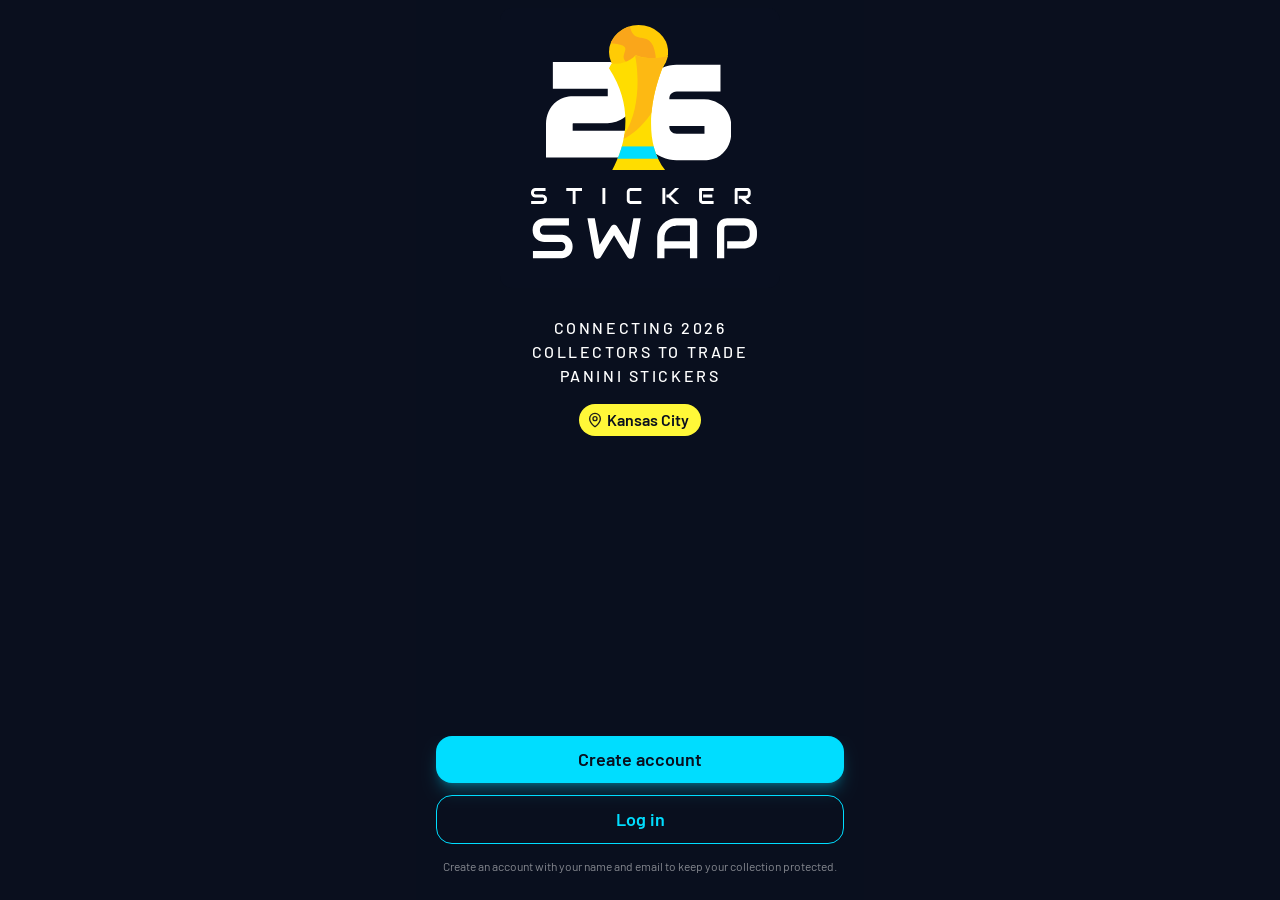
==== docs/index.html @ 2cae3535 "Prepare StickerSwap for public launch" ====
<!DOCTYPE html>
  <html lang="en">
    <head>
      <meta charset="UTF-8" />
      <meta
        name="viewport"
        content="width=device-width, initial-scale=1.0, maximum-scale=1.0, user-scalable=no, viewport-fit=cover, interactive-widget=resizes-content"
      />
      <title>Mobile app creation</title>
      <style>
        html, body { height: 100%; margin: 0; overflow-x: hidden; }
        #root { min-height: 100%; }
        input, textarea, select { font-size: 17px !important; -webkit-text-size-adjust: 100%; }
      </style>
      <script type="module" crossorigin src="./assets/index-CHE_BiFL.js"></script>
      <link rel="stylesheet" crossorigin href="./assets/index-CkgROwvE.css">
    </head>

    <body>
      <div id="root"></div>
    </body>
  </html>
---- docs/assets/index-CkgROwvE.css ----
@import"https://fonts.googleapis.com/css2?family=Bebas+Neue&family=Barlow:ital,wght@0,300;0,400;0,500;0,600;0,700;1,400&display=swap";/*! tailwindcss v4.1.12 | MIT License | https://tailwindcss.com */@layer properties{@supports (((-webkit-hyphens:none)) and (not (margin-trim:inline))) or ((-moz-orient:inline) and (not (color:rgb(from red r g b)))){*,:before,:after,::backdrop{--tw-translate-x:0;--tw-translate-y:0;--tw-translate-z:0;--tw-scale-x:1;--tw-scale-y:1;--tw-scale-z:1;--tw-rotate-x:initial;--tw-rotate-y:initial;--tw-rotate-z:initial;--tw-skew-x:initial;--tw-skew-y:initial;--tw-space-y-reverse:0;--tw-space-x-reverse:0;--tw-border-style:solid;--tw-leading:initial;--tw-font-weight:initial;--tw-tracking:initial;--tw-ordinal:initial;--tw-slashed-zero:initial;--tw-numeric-figure:initial;--tw-numeric-spacing:initial;--tw-numeric-fraction:initial;--tw-shadow:0 0 #0000;--tw-shadow-color:initial;--tw-shadow-alpha:100%;--tw-inset-shadow:0 0 #0000;--tw-inset-shadow-color:initial;--tw-inset-shadow-alpha:100%;--tw-ring-color:initial;--tw-ring-shadow:0 0 #0000;--tw-inset-ring-color:initial;--tw-inset-ring-shadow:0 0 #0000;--tw-ring-inset:initial;--tw-ring-offset-width:0px;--tw-ring-offset-color:#fff;--tw-ring-offset-shadow:0 0 #0000;--tw-outline-style:solid;--tw-blur:initial;--tw-brightness:initial;--tw-contrast:initial;--tw-grayscale:initial;--tw-hue-rotate:initial;--tw-invert:initial;--tw-opacity:initial;--tw-saturate:initial;--tw-sepia:initial;--tw-drop-shadow:initial;--tw-drop-shadow-color:initial;--tw-drop-shadow-alpha:100%;--tw-drop-shadow-size:initial;--tw-backdrop-blur:initial;--tw-backdrop-brightness:initial;--tw-backdrop-contrast:initial;--tw-backdrop-grayscale:initial;--tw-backdrop-hue-rotate:initial;--tw-backdrop-invert:initial;--tw-backdrop-opacity:initial;--tw-backdrop-saturate:initial;--tw-backdrop-sepia:initial;--tw-duration:initial;--tw-ease:initial;--tw-content:"";--tw-animation-delay:0s;--tw-animation-direction:normal;--tw-animation-duration:initial;--tw-animation-fill-mode:none;--tw-animation-iteration-count:1;--tw-enter-blur:0;--tw-enter-opacity:1;--tw-enter-rotate:0;--tw-enter-scale:1;--tw-enter-translate-x:0;--tw-enter-translate-y:0;--tw-exit-blur:0;--tw-exit-opacity:1;--tw-exit-rotate:0;--tw-exit-scale:1;--tw-exit-translate-x:0;--tw-exit-translate-y:0}}}@layer theme{:root,:host{--font-sans:ui-sans-serif,system-ui,sans-serif,"Apple Color Emoji","Segoe UI Emoji","Segoe UI Symbol","Noto Color Emoji";--font-mono:ui-monospace,SFMono-Regular,Menlo,Monaco,Consolas,"Liberation Mono","Courier New",monospace;--color-gray-100:oklch(96.7% .003 264.542);--color-black:#000;--color-white:#fff;--spacing:.25rem;--container-sm:24rem;--container-md:28rem;--container-lg:32rem;--text-xs:.75rem;--text-xs--line-height:calc(1/.75);--text-sm:.875rem;--text-sm--line-height:calc(1.25/.875);--text-base:1rem;--text-base--line-height: 1.5 ;--text-lg:1.125rem;--text-lg--line-height:calc(1.75/1.125);--text-xl:1.25rem;--text-xl--line-height:calc(1.75/1.25);--text-2xl:1.5rem;--text-2xl--line-height:calc(2/1.5);--text-3xl:1.875rem;--text-3xl--line-height: 1.2 ;--text-5xl:3rem;--text-5xl--line-height:1;--font-weight-normal:400;--font-weight-medium:500;--font-weight-semibold:600;--font-weight-bold:700;--tracking-tight:-.025em;--tracking-wider:.05em;--tracking-widest:.1em;--leading-relaxed:1.625;--radius-xs:.125rem;--radius-2xl:1rem;--radius-3xl:1.5rem;--ease-in-out:cubic-bezier(.4,0,.2,1);--animate-spin:spin 1s linear infinite;--animate-pulse:pulse 2s cubic-bezier(.4,0,.6,1)infinite;--blur-sm:8px;--blur-xl:24px;--aspect-video:16/9;--default-transition-duration:.15s;--default-transition-timing-function:cubic-bezier(.4,0,.2,1);--default-font-family:var(--font-sans);--default-mono-font-family:var(--font-mono);--color-border:var(--border);--font-display:var(--font-display);--font-body:var(--font-body)}}@layer base{*,:after,:before,::backdrop{box-sizing:border-box;border:0 solid;margin:0;padding:0}::file-selector-button{box-sizing:border-box;border:0 solid;margin:0;padding:0}html,:host{-webkit-text-size-adjust:100%;-moz-tab-size:4;tab-size:4;line-height:1.5;font-family:var(--default-font-family,ui-sans-serif,system-ui,sans-serif,"Apple Color Emoji","Segoe UI Emoji","Segoe UI Symbol","Noto Color Emoji");font-feature-settings:var(--default-font-feature-settings,normal);font-variation-settings:var(--default-font-variation-settings,normal);-webkit-tap-highlight-color:transparent}hr{height:0;color:inherit;border-top-width:1px}abbr:where([title]){-webkit-text-decoration:underline dotted;text-decoration:underline dotted}h1,h2,h3,h4,h5,h6{font-size:inherit;font-weight:inherit}a{color:inherit;-webkit-text-decoration:inherit;text-decoration:inherit}b,strong{font-weight:bolder}code,kbd,samp,pre{font-family:var(--default-mono-font-family,ui-monospace,SFMono-Regular,Menlo,Monaco,Consolas,"Liberation Mono","Courier New",monospace);font-feature-settings:var(--default-mono-font-feature-settings,normal);font-variation-settings:var(--default-mono-font-variation-settings,normal);font-size:1em}small{font-size:80%}sub,sup{vertical-align:baseline;font-size:75%;line-height:0;position:relative}sub{bottom:-.25em}sup{top:-.5em}table{text-indent:0;border-color:inherit;border-collapse:collapse}:-moz-focusring{outline:auto}progress{vertical-align:baseline}summary{display:list-item}ol,ul,menu{list-style:none}img,svg,video,canvas,audio,iframe,embed,object{vertical-align:middle;display:block}img,video{max-width:100%;height:auto}button,input,select,optgroup,textarea{font:inherit;font-feature-settings:inherit;font-variation-settings:inherit;letter-spacing:inherit;color:inherit;opacity:1;background-color:#0000;border-radius:0}::file-selector-button{font:inherit;font-feature-settings:inherit;font-variation-settings:inherit;letter-spacing:inherit;color:inherit;opacity:1;background-color:#0000;border-radius:0}:where(select:is([multiple],[size])) optgroup{font-weight:bolder}:where(select:is([multiple],[size])) optgroup option{padding-inline-start:20px}::file-selector-button{margin-inline-end:4px}::placeholder{opacity:1}@supports (not ((-webkit-appearance:-apple-pay-button))) or (contain-intrinsic-size:1px){::placeholder{color:currentColor}@supports (color:color-mix(in lab,red,red)){::placeholder{color:color-mix(in oklab,currentcolor 50%,transparent)}}}textarea{resize:vertical}::-webkit-search-decoration{-webkit-appearance:none}::-webkit-date-and-time-value{min-height:1lh;text-align:inherit}::-webkit-datetime-edit{display:inline-flex}::-webkit-datetime-edit-fields-wrapper{padding:0}::-webkit-datetime-edit{padding-block:0}::-webkit-datetime-edit-year-field{padding-block:0}::-webkit-datetime-edit-month-field{padding-block:0}::-webkit-datetime-edit-day-field{padding-block:0}::-webkit-datetime-edit-hour-field{padding-block:0}::-webkit-datetime-edit-minute-field{padding-block:0}::-webkit-datetime-edit-second-field{padding-block:0}::-webkit-datetime-edit-millisecond-field{padding-block:0}::-webkit-datetime-edit-meridiem-field{padding-block:0}::-webkit-calendar-picker-indicator{line-height:1}:-moz-ui-invalid{box-shadow:none}button,input:where([type=button],[type=reset],[type=submit]){-webkit-appearance:button;-moz-appearance:button;appearance:button}::file-selector-button{-webkit-appearance:button;-moz-appearance:button;appearance:button}::-webkit-inner-spin-button{height:auto}::-webkit-outer-spin-button{height:auto}[hidden]:where(:not([hidden=until-found])){display:none!important}*{border-color:var(--border);outline-color:var(--ring)}@supports (color:color-mix(in lab,red,red)){*{outline-color:color-mix(in oklab,var(--ring)50%,transparent)}}body{background-color:var(--background);color:var(--foreground);font-family:var(--font-body);overscroll-behavior:none;overflow:hidden}html,body,#root{width:100%;height:100%}html{font-size:var(--font-size)}h1{font-size:var(--text-2xl);font-weight:var(--font-weight-medium);line-height:1.5}h2{font-size:var(--text-xl);font-weight:var(--font-weight-medium);line-height:1.5}h3{text-transform:uppercase;font-size:.875rem;font-weight:400;line-height:1.5}h4,label,button{font-size:var(--text-base);font-weight:var(--font-weight-medium);line-height:1.5}input{font-size:var(--text-base);font-weight:var(--font-weight-normal);line-height:1.5}}@layer components;@layer utilities{.\@container\/card-header{container:card-header/inline-size}.pointer-events-auto{pointer-events:auto}.pointer-events-none{pointer-events:none}.invisible{visibility:hidden}.sr-only{clip:rect(0,0,0,0);white-space:nowrap;border-width:0;width:1px;height:1px;margin:-1px;padding:0;position:absolute;overflow:hidden}.absolute{position:absolute}.fixed{position:fixed}.relative{position:relative}.inset-0{inset:calc(var(--spacing)*0)}.inset-\[-5\.45\%_-6\.67\%\]{top:-5.45%;right:-6.67%;bottom:-5.45%;left:-6.67%}.inset-\[4\.17\%_12\.5\%\]{top:4.17%;right:12.5%;bottom:4.17%;left:12.5%}.inset-\[6\.12\%_8\.12\%_10\.43\%_11\.18\%\]{top:6.12%;right:8.12%;bottom:10.43%;left:11.18%}.inset-\[6\.12\%_40\.05\%_42\.01\%_38\.78\%\]{top:6.12%;right:40.05%;bottom:42.01%;left:38.78%}.inset-\[6\.12\%_40\.11\%_74\.66\%_38\.78\%\]{top:6.12%;right:40.11%;bottom:74.66%;left:38.78%}.inset-\[16\.66\%_40\.05\%_42\.01\%_38\.97\%\]{top:16.66%;right:40.05%;bottom:42.01%;left:38.97%}.inset-\[19\.39\%_17\.34\%_45\.5\%_16\.5\%\]{top:19.39%;right:17.34%;bottom:45.5%;left:16.5%}.inset-\[64\.29\%_8\.12\%_10\.43\%_11\.18\%\]{top:64.29%;right:8.12%;bottom:10.43%;left:11.18%}.inset-x-0{inset-inline:calc(var(--spacing)*0)}.inset-y-0{inset-block:calc(var(--spacing)*0)}.-top-8{top:calc(var(--spacing)*-8)}.-top-12{top:calc(var(--spacing)*-12)}.top-0{top:calc(var(--spacing)*0)}.top-1{top:calc(var(--spacing)*1)}.top-1\.5{top:calc(var(--spacing)*1.5)}.top-1\/2{top:50%}.top-3\.5{top:calc(var(--spacing)*3.5)}.top-4{top:calc(var(--spacing)*4)}.top-\[1px\]{top:1px}.top-\[50\%\]{top:50%}.top-\[60\%\]{top:60%}.top-\[114px\]{top:114px}.top-\[172px\]{top:172px}.top-\[586px\]{top:586px}.top-\[693px\]{top:693px}.top-full{top:100%}.-right-12{right:calc(var(--spacing)*-12)}.right-0{right:calc(var(--spacing)*0)}.right-1{right:calc(var(--spacing)*1)}.right-2{right:calc(var(--spacing)*2)}.right-3{right:calc(var(--spacing)*3)}.right-4{right:calc(var(--spacing)*4)}.right-5{right:calc(var(--spacing)*5)}.-bottom-12{bottom:calc(var(--spacing)*-12)}.bottom-0{bottom:calc(var(--spacing)*0)}.bottom-\[39px\]{bottom:39px}.bottom-\[calc\(12px\+env\(safe-area-inset-bottom\)\)\]{bottom:calc(12px + env(safe-area-inset-bottom))}.bottom-\[calc\(24px\+env\(safe-area-inset-bottom\)\)\]{bottom:calc(24px + env(safe-area-inset-bottom))}.-left-12{left:calc(var(--spacing)*-12)}.left-0{left:calc(var(--spacing)*0)}.left-1{left:calc(var(--spacing)*1)}.left-1\/2{left:50%}.left-2{left:calc(var(--spacing)*2)}.left-3{left:calc(var(--spacing)*3)}.left-\[11px\]{left:11px}.left-\[29\.5px\]{left:29.5px}.left-\[41px\]{left:41px}.left-\[50\%\]{left:50%}.left-\[196\.5px\]{left:196.5px}.isolate{isolation:isolate}.z-10{z-index:10}.z-20{z-index:20}.z-50{z-index:50}.z-\[1\]{z-index:1}.z-\[70\]{z-index:70}.z-\[80\]{z-index:80}.z-\[100\]{z-index:100}.col-start-2{grid-column-start:2}.row-span-2{grid-row:span 2/span 2}.row-start-1{grid-row-start:1}.-mx-1{margin-inline:calc(var(--spacing)*-1)}.mx-2{margin-inline:calc(var(--spacing)*2)}.mx-3\.5{margin-inline:calc(var(--spacing)*3.5)}.mx-auto{margin-inline:auto}.my-0\.5{margin-block:calc(var(--spacing)*.5)}.my-1{margin-block:calc(var(--spacing)*1)}.-mt-4{margin-top:calc(var(--spacing)*-4)}.mt-0\.5{margin-top:calc(var(--spacing)*.5)}.mt-1{margin-top:calc(var(--spacing)*1)}.mt-1\.5{margin-top:calc(var(--spacing)*1.5)}.mt-2{margin-top:calc(var(--spacing)*2)}.mt-3{margin-top:calc(var(--spacing)*3)}.mt-4{margin-top:calc(var(--spacing)*4)}.mt-5{margin-top:calc(var(--spacing)*5)}.mt-7{margin-top:calc(var(--spacing)*7)}.mt-auto{margin-top:auto}.mb-1{margin-bottom:calc(var(--spacing)*1)}.mb-2{margin-bottom:calc(var(--spacing)*2)}.mb-3{margin-bottom:calc(var(--spacing)*3)}.mb-4{margin-bottom:calc(var(--spacing)*4)}.mb-5{margin-bottom:calc(var(--spacing)*5)}.mb-6{margin-bottom:calc(var(--spacing)*6)}.mb-7{margin-bottom:calc(var(--spacing)*7)}.mb-8{margin-bottom:calc(var(--spacing)*8)}.mb-10{margin-bottom:calc(var(--spacing)*10)}.-ml-4{margin-left:calc(var(--spacing)*-4)}.ml-1{margin-left:calc(var(--spacing)*1)}.ml-2{margin-left:calc(var(--spacing)*2)}.ml-auto{margin-left:auto}.line-clamp-1{-webkit-line-clamp:1;-webkit-box-orient:vertical;display:-webkit-box;overflow:hidden}.block{display:block}.contents{display:contents}.flex{display:flex}.grid{display:grid}.hidden{display:none}.inline-block{display:inline-block}.inline-flex{display:inline-flex}.table{display:table}.table-caption{display:table-caption}.table-cell{display:table-cell}.table-row{display:table-row}.field-sizing-content{field-sizing:content}.aspect-square{aspect-ratio:1}.aspect-video{aspect-ratio:var(--aspect-video)}.size-2{width:calc(var(--spacing)*2);height:calc(var(--spacing)*2)}.size-2\.5{width:calc(var(--spacing)*2.5);height:calc(var(--spacing)*2.5)}.size-3{width:calc(var(--spacing)*3);height:calc(var(--spacing)*3)}.size-3\.5{width:calc(var(--spacing)*3.5);height:calc(var(--spacing)*3.5)}.size-4{width:calc(var(--spacing)*4);height:calc(var(--spacing)*4)}.size-7{width:calc(var(--spacing)*7);height:calc(var(--spacing)*7)}.size-8{width:calc(var(--spacing)*8);height:calc(var(--spacing)*8)}.size-9{width:calc(var(--spacing)*9);height:calc(var(--spacing)*9)}.size-10{width:calc(var(--spacing)*10);height:calc(var(--spacing)*10)}.size-\[16px\]{width:16px;height:16px}.size-\[312px\]{width:312px;height:312px}.size-full{width:100%;height:100%}.h-1{height:calc(var(--spacing)*1)}.h-1\.5{height:calc(var(--spacing)*1.5)}.h-2{height:calc(var(--spacing)*2)}.h-2\.5{height:calc(var(--spacing)*2.5)}.h-3{height:calc(var(--spacing)*3)}.h-3\.5{height:calc(var(--spacing)*3.5)}.h-4{height:calc(var(--spacing)*4)}.h-5{height:calc(var(--spacing)*5)}.h-6{height:calc(var(--spacing)*6)}.h-7{height:calc(var(--spacing)*7)}.h-8{height:calc(var(--spacing)*8)}.h-9{height:calc(var(--spacing)*9)}.h-10{height:calc(var(--spacing)*10)}.h-11{height:calc(var(--spacing)*11)}.h-12{height:calc(var(--spacing)*12)}.h-14{height:calc(var(--spacing)*14)}.h-16{height:calc(var(--spacing)*16)}.h-24{height:calc(var(--spacing)*24)}.h-32{height:calc(var(--spacing)*32)}.h-\[1\.15rem\]{height:1.15rem}.h-\[114px\]{height:114px}.h-\[312px\]{height:312px}.h-\[calc\(100\%-1px\)\]{height:calc(100% - 1px)}.h-\[var\(--radix-navigation-menu-viewport-height\)\]{height:var(--radix-navigation-menu-viewport-height)}.h-\[var\(--radix-select-trigger-height\)\]{height:var(--radix-select-trigger-height)}.h-\[var\(--stickerswap-app-height\,100svh\)\]{height:var(--stickerswap-app-height,100svh)}.h-auto{height:auto}.h-dvh{height:100dvh}.h-full{height:100%}.h-px{height:1px}.h-svh{height:100svh}.max-h-\(--radix-context-menu-content-available-height\){max-height:var(--radix-context-menu-content-available-height)}.max-h-\(--radix-dropdown-menu-content-available-height\){max-height:var(--radix-dropdown-menu-content-available-height)}.max-h-\(--radix-select-content-available-height\){max-height:var(--radix-select-content-available-height)}.max-h-11{max-height:calc(var(--spacing)*11)}.max-h-64{max-height:calc(var(--spacing)*64)}.max-h-\[80vh\]{max-height:80vh}.max-h-\[90vh\]{max-height:90vh}.max-h-\[300px\]{max-height:300px}.min-h-0{min-height:calc(var(--spacing)*0)}.min-h-4{min-height:calc(var(--spacing)*4)}.min-h-16{min-height:calc(var(--spacing)*16)}.min-h-screen{min-height:100vh}.min-h-svh{min-height:100svh}.w-\(--sidebar-width\){width:var(--sidebar-width)}.w-0{width:calc(var(--spacing)*0)}.w-1{width:calc(var(--spacing)*1)}.w-2{width:calc(var(--spacing)*2)}.w-2\.5{width:calc(var(--spacing)*2.5)}.w-3{width:calc(var(--spacing)*3)}.w-3\.5{width:calc(var(--spacing)*3.5)}.w-3\/4{width:75%}.w-4{width:calc(var(--spacing)*4)}.w-5{width:calc(var(--spacing)*5)}.w-6{width:calc(var(--spacing)*6)}.w-7{width:calc(var(--spacing)*7)}.w-8{width:calc(var(--spacing)*8)}.w-9{width:calc(var(--spacing)*9)}.w-10{width:calc(var(--spacing)*10)}.w-11{width:calc(var(--spacing)*11)}.w-12{width:calc(var(--spacing)*12)}.w-16{width:calc(var(--spacing)*16)}.w-24{width:calc(var(--spacing)*24)}.w-64{width:calc(var(--spacing)*64)}.w-72{width:calc(var(--spacing)*72)}.w-\[100px\]{width:100px}.w-\[245px\]{width:245px}.w-\[312px\]{width:312px}.w-\[371px\]{width:371px}.w-auto{width:auto}.w-fit{width:fit-content}.w-full{width:100%}.w-max{width:max-content}.w-px{width:1px}.max-w-\(--skeleton-width\){max-width:var(--skeleton-width)}.max-w-\[75\%\]{max-width:75%}.max-w-\[245px\]{max-width:245px}.max-w-\[calc\(100\%-2rem\)\]{max-width:calc(100% - 2rem)}.max-w-max{max-width:max-content}.max-w-md{max-width:var(--container-md)}.max-w-sm{max-width:var(--container-sm)}.min-w-0{min-width:calc(var(--spacing)*0)}.min-w-4{min-width:calc(var(--spacing)*4)}.min-w-5{min-width:calc(var(--spacing)*5)}.min-w-8{min-width:calc(var(--spacing)*8)}.min-w-9{min-width:calc(var(--spacing)*9)}.min-w-10{min-width:calc(var(--spacing)*10)}.min-w-\[8rem\]{min-width:8rem}.min-w-\[12rem\]{min-width:12rem}.min-w-\[var\(--radix-select-trigger-width\)\]{min-width:var(--radix-select-trigger-width)}.flex-1{flex:1}.flex-shrink-0,.shrink-0{flex-shrink:0}.grow{flex-grow:1}.grow-0{flex-grow:0}.basis-full{flex-basis:100%}.caption-bottom{caption-side:bottom}.border-collapse{border-collapse:collapse}.origin-\(--radix-context-menu-content-transform-origin\){transform-origin:var(--radix-context-menu-content-transform-origin)}.origin-\(--radix-dropdown-menu-content-transform-origin\){transform-origin:var(--radix-dropdown-menu-content-transform-origin)}.origin-\(--radix-hover-card-content-transform-origin\){transform-origin:var(--radix-hover-card-content-transform-origin)}.origin-\(--radix-menubar-content-transform-origin\){transform-origin:var(--radix-menubar-content-transform-origin)}.origin-\(--radix-popover-content-transform-origin\){transform-origin:var(--radix-popover-content-transform-origin)}.origin-\(--radix-select-content-transform-origin\){transform-origin:var(--radix-select-content-transform-origin)}.origin-\(--radix-tooltip-content-transform-origin\){transform-origin:var(--radix-tooltip-content-transform-origin)}.-translate-x-1\/2{--tw-translate-x: -50% ;translate:var(--tw-translate-x)var(--tw-translate-y)}.-translate-x-px{--tw-translate-x:-1px;translate:var(--tw-translate-x)var(--tw-translate-y)}.translate-x-1{--tw-translate-x:calc(var(--spacing)*1);translate:var(--tw-translate-x)var(--tw-translate-y)}.translate-x-6{--tw-translate-x:calc(var(--spacing)*6);translate:var(--tw-translate-x)var(--tw-translate-y)}.translate-x-\[-50\%\]{--tw-translate-x:-50%;translate:var(--tw-translate-x)var(--tw-translate-y)}.translate-x-px{--tw-translate-x:1px;translate:var(--tw-translate-x)var(--tw-translate-y)}.-translate-y-1\/2{--tw-translate-y: -50% ;translate:var(--tw-translate-x)var(--tw-translate-y)}.translate-y-0\.5{--tw-translate-y:calc(var(--spacing)*.5);translate:var(--tw-translate-x)var(--tw-translate-y)}.translate-y-\[-50\%\]{--tw-translate-y:-50%;translate:var(--tw-translate-x)var(--tw-translate-y)}.translate-y-\[calc\(-50\%_-_2px\)\]{--tw-translate-y: calc(-50% - 2px) ;translate:var(--tw-translate-x)var(--tw-translate-y)}.scale-100{--tw-scale-x:100%;--tw-scale-y:100%;--tw-scale-z:100%;scale:var(--tw-scale-x)var(--tw-scale-y)}.scale-110{--tw-scale-x:110%;--tw-scale-y:110%;--tw-scale-z:110%;scale:var(--tw-scale-x)var(--tw-scale-y)}.rotate-45{rotate:45deg}.rotate-90{rotate:90deg}.rotate-180{rotate:180deg}.transform{transform:var(--tw-rotate-x,)var(--tw-rotate-y,)var(--tw-rotate-z,)var(--tw-skew-x,)var(--tw-skew-y,)}.animate-caret-blink{animation:1.25s ease-out infinite caret-blink}.animate-in{animation:enter var(--tw-animation-duration,var(--tw-duration,.15s))var(--tw-ease,ease)var(--tw-animation-delay,0s)var(--tw-animation-iteration-count,1)var(--tw-animation-direction,normal)var(--tw-animation-fill-mode,none)}.animate-pulse{animation:var(--animate-pulse)}.animate-spin{animation:var(--animate-spin)}.cursor-default{cursor:default}.cursor-not-allowed{cursor:not-allowed}.cursor-pointer{cursor:pointer}.touch-manipulation{touch-action:manipulation}.touch-none{touch-action:none}.resize{resize:both}.resize-none{resize:none}.scroll-my-1{scroll-margin-block:calc(var(--spacing)*1)}.scroll-py-1{scroll-padding-block:calc(var(--spacing)*1)}.scroll-pb-44{scroll-padding-bottom:calc(var(--spacing)*44)}.list-none{list-style-type:none}.auto-rows-min{grid-auto-rows:min-content}.grid-cols-2{grid-template-columns:repeat(2,minmax(0,1fr))}.grid-cols-3{grid-template-columns:repeat(3,minmax(0,1fr))}.grid-cols-4{grid-template-columns:repeat(4,minmax(0,1fr))}.grid-cols-\[0_1fr\]{grid-template-columns:0 1fr}.grid-rows-\[auto_auto\]{grid-template-rows:auto auto}.flex-col{flex-direction:column}.flex-col-reverse{flex-direction:column-reverse}.flex-row{flex-direction:row}.flex-wrap{flex-wrap:wrap}.content-stretch{align-content:stretch}.items-baseline{align-items:baseline}.items-center{align-items:center}.items-end{align-items:flex-end}.items-start{align-items:flex-start}.items-stretch{align-items:stretch}.justify-between{justify-content:space-between}.justify-center{justify-content:center}.justify-end{justify-content:flex-end}.justify-start{justify-content:flex-start}.justify-items-start{justify-items:start}.gap-1{gap:calc(var(--spacing)*1)}.gap-1\.5{gap:calc(var(--spacing)*1.5)}.gap-2{gap:calc(var(--spacing)*2)}.gap-2\.5{gap:calc(var(--spacing)*2.5)}.gap-3{gap:calc(var(--spacing)*3)}.gap-4{gap:calc(var(--spacing)*4)}.gap-6{gap:calc(var(--spacing)*6)}.gap-\[3px\]{gap:3px}.gap-\[4px\]{gap:4px}.gap-\[14px\]{gap:14px}.gap-\[16px\]{gap:16px}:where(.space-y-2>:not(:last-child)){--tw-space-y-reverse:0;margin-block-start:calc(calc(var(--spacing)*2)*var(--tw-space-y-reverse));margin-block-end:calc(calc(var(--spacing)*2)*calc(1 - var(--tw-space-y-reverse)))}:where(.space-y-3>:not(:last-child)){--tw-space-y-reverse:0;margin-block-start:calc(calc(var(--spacing)*3)*var(--tw-space-y-reverse));margin-block-end:calc(calc(var(--spacing)*3)*calc(1 - var(--tw-space-y-reverse)))}:where(.space-y-4>:not(:last-child)){--tw-space-y-reverse:0;margin-block-start:calc(calc(var(--spacing)*4)*var(--tw-space-y-reverse));margin-block-end:calc(calc(var(--spacing)*4)*calc(1 - var(--tw-space-y-reverse)))}:where(.space-y-5>:not(:last-child)){--tw-space-y-reverse:0;margin-block-start:calc(calc(var(--spacing)*5)*var(--tw-space-y-reverse));margin-block-end:calc(calc(var(--spacing)*5)*calc(1 - var(--tw-space-y-reverse)))}:where(.space-y-6>:not(:last-child)){--tw-space-y-reverse:0;margin-block-start:calc(calc(var(--spacing)*6)*var(--tw-space-y-reverse));margin-block-end:calc(calc(var(--spacing)*6)*calc(1 - var(--tw-space-y-reverse)))}:where(.space-x-1>:not(:last-child)){--tw-space-x-reverse:0;margin-inline-start:calc(calc(var(--spacing)*1)*var(--tw-space-x-reverse));margin-inline-end:calc(calc(var(--spacing)*1)*calc(1 - var(--tw-space-x-reverse)))}.gap-y-0\.5{row-gap:calc(var(--spacing)*.5)}.self-start{align-self:flex-start}.justify-self-end{justify-self:flex-end}.truncate{text-overflow:ellipsis;white-space:nowrap;overflow:hidden}.overflow-auto{overflow:auto}.overflow-clip{overflow:clip}.overflow-hidden{overflow:hidden}.overflow-x-auto{overflow-x:auto}.overflow-x-hidden{overflow-x:hidden}.overflow-y-auto{overflow-y:auto}.overscroll-contain{overscroll-behavior:contain}.overscroll-none{overscroll-behavior:none}.rounded-2xl{border-radius:var(--radius-2xl)}.rounded-\[2px\]{border-radius:2px}.rounded-\[4px\]{border-radius:4px}.rounded-\[8px\]{border-radius:8px}.rounded-\[12px\]{border-radius:12px}.rounded-\[100px\]{border-radius:100px}.rounded-\[inherit\]{border-radius:inherit}.rounded-full{border-radius:3.40282e38px}.rounded-lg{border-radius:var(--radius)}.rounded-md{border-radius:calc(var(--radius) - 2px)}.rounded-none{border-radius:0}.rounded-sm{border-radius:calc(var(--radius) - 4px)}.rounded-xl{border-radius:calc(var(--radius) + 4px)}.rounded-xs{border-radius:var(--radius-xs)}.rounded-t-3xl{border-top-left-radius:var(--radius-3xl);border-top-right-radius:var(--radius-3xl)}.rounded-t-sm{border-top-left-radius:calc(var(--radius) - 4px);border-top-right-radius:calc(var(--radius) - 4px)}.rounded-tl-sm{border-top-left-radius:calc(var(--radius) - 4px)}.rounded-br-sm{border-bottom-right-radius:calc(var(--radius) - 4px)}.rounded-bl-sm{border-bottom-left-radius:calc(var(--radius) - 4px)}.border{border-style:var(--tw-border-style);border-width:1px}.border-2{border-style:var(--tw-border-style);border-width:2px}.border-\[1\.5px\]{border-style:var(--tw-border-style);border-width:1.5px}.border-x{border-inline-style:var(--tw-border-style);border-inline-width:1px}.border-y{border-block-style:var(--tw-border-style);border-block-width:1px}.border-t{border-top-style:var(--tw-border-style);border-top-width:1px}.border-r{border-right-style:var(--tw-border-style);border-right-width:1px}.border-b{border-bottom-style:var(--tw-border-style);border-bottom-width:1px}.border-l{border-left-style:var(--tw-border-style);border-left-width:1px}.border-dashed{--tw-border-style:dashed;border-style:dashed}.border-solid{--tw-border-style:solid;border-style:solid}.border-\(--color-border\){border-color:var(--color-border)}.border-\[\#0df\],.border-\[\#00ddff\]{border-color:#0df}.border-border,.border-border\/50{border-color:var(--border)}@supports (color:color-mix(in lab,red,red)){.border-border\/50{border-color:color-mix(in oklab,var(--border)50%,transparent)}}.border-border\/70{border-color:var(--border)}@supports (color:color-mix(in lab,red,red)){.border-border\/70{border-color:color-mix(in oklab,var(--border)70%,transparent)}}.border-destructive,.border-destructive\/20{border-color:var(--destructive)}@supports (color:color-mix(in lab,red,red)){.border-destructive\/20{border-color:color-mix(in oklab,var(--destructive)20%,transparent)}}.border-destructive\/30{border-color:var(--destructive)}@supports (color:color-mix(in lab,red,red)){.border-destructive\/30{border-color:color-mix(in oklab,var(--destructive)30%,transparent)}}.border-destructive\/40{border-color:var(--destructive)}@supports (color:color-mix(in lab,red,red)){.border-destructive\/40{border-color:color-mix(in oklab,var(--destructive)40%,transparent)}}.border-info\/20{border-color:var(--info)}@supports (color:color-mix(in lab,red,red)){.border-info\/20{border-color:color-mix(in oklab,var(--info)20%,transparent)}}.border-info\/30{border-color:var(--info)}@supports (color:color-mix(in lab,red,red)){.border-info\/30{border-color:color-mix(in oklab,var(--info)30%,transparent)}}.border-input{border-color:var(--input)}.border-primary,.border-primary\/20{border-color:var(--primary)}@supports (color:color-mix(in lab,red,red)){.border-primary\/20{border-color:color-mix(in oklab,var(--primary)20%,transparent)}}.border-primary\/30{border-color:var(--primary)}@supports (color:color-mix(in lab,red,red)){.border-primary\/30{border-color:color-mix(in oklab,var(--primary)30%,transparent)}}.border-primary\/40{border-color:var(--primary)}@supports (color:color-mix(in lab,red,red)){.border-primary\/40{border-color:color-mix(in oklab,var(--primary)40%,transparent)}}.border-secondary\/40{border-color:var(--secondary)}@supports (color:color-mix(in lab,red,red)){.border-secondary\/40{border-color:color-mix(in oklab,var(--secondary)40%,transparent)}}.border-sidebar-border{border-color:var(--sidebar-border)}.border-success\/20{border-color:var(--success)}@supports (color:color-mix(in lab,red,red)){.border-success\/20{border-color:color-mix(in oklab,var(--success)20%,transparent)}}.border-success\/30{border-color:var(--success)}@supports (color:color-mix(in lab,red,red)){.border-success\/30{border-color:color-mix(in oklab,var(--success)30%,transparent)}}.border-success\/40{border-color:var(--success)}@supports (color:color-mix(in lab,red,red)){.border-success\/40{border-color:color-mix(in oklab,var(--success)40%,transparent)}}.border-transparent{border-color:#0000}.border-warning\/20{border-color:var(--warning)}@supports (color:color-mix(in lab,red,red)){.border-warning\/20{border-color:color-mix(in oklab,var(--warning)20%,transparent)}}.border-warning\/30{border-color:var(--warning)}@supports (color:color-mix(in lab,red,red)){.border-warning\/30{border-color:color-mix(in oklab,var(--warning)30%,transparent)}}.border-warning\/40{border-color:var(--warning)}@supports (color:color-mix(in lab,red,red)){.border-warning\/40{border-color:color-mix(in oklab,var(--warning)40%,transparent)}}.border-t-transparent{border-top-color:#0000}.border-l-transparent{border-left-color:#0000}.bg-\(--color-bg\){background-color:var(--color-bg)}.bg-\[\#0a1929\]{background-color:#0a1929}.bg-\[\#0df\],.bg-\[\#00ddff\]{background-color:#0df}.bg-\[\#090f1e\]{background-color:#090f1e}.bg-\[\#090f1f\]{background-color:#090f1f}.bg-\[\#fff838\]{background-color:#fff838}.bg-accent{background-color:var(--accent)}.bg-background{background-color:var(--background)}.bg-background-secondary\/95{background-color:var(--background-secondary)}@supports (color:color-mix(in lab,red,red)){.bg-background-secondary\/95{background-color:color-mix(in oklab,var(--background-secondary)95%,transparent)}}.bg-background\/60{background-color:var(--background)}@supports (color:color-mix(in lab,red,red)){.bg-background\/60{background-color:color-mix(in oklab,var(--background)60%,transparent)}}.bg-background\/95{background-color:var(--background)}@supports (color:color-mix(in lab,red,red)){.bg-background\/95{background-color:color-mix(in oklab,var(--background)95%,transparent)}}.bg-black\/50{background-color:#00000080}@supports (color:color-mix(in lab,red,red)){.bg-black\/50{background-color:color-mix(in oklab,var(--color-black)50%,transparent)}}.bg-black\/60{background-color:#0009}@supports (color:color-mix(in lab,red,red)){.bg-black\/60{background-color:color-mix(in oklab,var(--color-black)60%,transparent)}}.bg-border{background-color:var(--border)}.bg-card,.bg-card\/30{background-color:var(--card)}@supports (color:color-mix(in lab,red,red)){.bg-card\/30{background-color:color-mix(in oklab,var(--card)30%,transparent)}}.bg-card\/40{background-color:var(--card)}@supports (color:color-mix(in lab,red,red)){.bg-card\/40{background-color:color-mix(in oklab,var(--card)40%,transparent)}}.bg-card\/50{background-color:var(--card)}@supports (color:color-mix(in lab,red,red)){.bg-card\/50{background-color:color-mix(in oklab,var(--card)50%,transparent)}}.bg-card\/60{background-color:var(--card)}@supports (color:color-mix(in lab,red,red)){.bg-card\/60{background-color:color-mix(in oklab,var(--card)60%,transparent)}}.bg-destructive,.bg-destructive\/5{background-color:var(--destructive)}@supports (color:color-mix(in lab,red,red)){.bg-destructive\/5{background-color:color-mix(in oklab,var(--destructive)5%,transparent)}}.bg-destructive\/10{background-color:var(--destructive)}@supports (color:color-mix(in lab,red,red)){.bg-destructive\/10{background-color:color-mix(in oklab,var(--destructive)10%,transparent)}}.bg-destructive\/20{background-color:var(--destructive)}@supports (color:color-mix(in lab,red,red)){.bg-destructive\/20{background-color:color-mix(in oklab,var(--destructive)20%,transparent)}}.bg-foreground{background-color:var(--foreground)}.bg-gray-100{background-color:var(--color-gray-100)}.bg-info-bg{background-color:var(--info-bg)}.bg-info\/10{background-color:var(--info)}@supports (color:color-mix(in lab,red,red)){.bg-info\/10{background-color:color-mix(in oklab,var(--info)10%,transparent)}}.bg-input-background{background-color:var(--input-background)}.bg-muted,.bg-muted\/20{background-color:var(--muted)}@supports (color:color-mix(in lab,red,red)){.bg-muted\/20{background-color:color-mix(in oklab,var(--muted)20%,transparent)}}.bg-muted\/30{background-color:var(--muted)}@supports (color:color-mix(in lab,red,red)){.bg-muted\/30{background-color:color-mix(in oklab,var(--muted)30%,transparent)}}.bg-muted\/50{background-color:var(--muted)}@supports (color:color-mix(in lab,red,red)){.bg-muted\/50{background-color:color-mix(in oklab,var(--muted)50%,transparent)}}.bg-popover{background-color:var(--popover)}.bg-primary,.bg-primary\/5{background-color:var(--primary)}@supports (color:color-mix(in lab,red,red)){.bg-primary\/5{background-color:color-mix(in oklab,var(--primary)5%,transparent)}}.bg-primary\/10{background-color:var(--primary)}@supports (color:color-mix(in lab,red,red)){.bg-primary\/10{background-color:color-mix(in oklab,var(--primary)10%,transparent)}}.bg-primary\/15{background-color:var(--primary)}@supports (color:color-mix(in lab,red,red)){.bg-primary\/15{background-color:color-mix(in oklab,var(--primary)15%,transparent)}}.bg-primary\/20{background-color:var(--primary)}@supports (color:color-mix(in lab,red,red)){.bg-primary\/20{background-color:color-mix(in oklab,var(--primary)20%,transparent)}}.bg-primary\/50{background-color:var(--primary)}@supports (color:color-mix(in lab,red,red)){.bg-primary\/50{background-color:color-mix(in oklab,var(--primary)50%,transparent)}}.bg-secondary,.bg-secondary\/20{background-color:var(--secondary)}@supports (color:color-mix(in lab,red,red)){.bg-secondary\/20{background-color:color-mix(in oklab,var(--secondary)20%,transparent)}}.bg-sidebar{background-color:var(--sidebar)}.bg-sidebar-border{background-color:var(--sidebar-border)}.bg-success-bg{background-color:var(--success-bg)}.bg-success\/10{background-color:var(--success)}@supports (color:color-mix(in lab,red,red)){.bg-success\/10{background-color:color-mix(in oklab,var(--success)10%,transparent)}}.bg-success\/20{background-color:var(--success)}@supports (color:color-mix(in lab,red,red)){.bg-success\/20{background-color:color-mix(in oklab,var(--success)20%,transparent)}}.bg-transparent{background-color:#0000}.bg-warning-bg{background-color:var(--warning-bg)}.bg-warning\/10{background-color:var(--warning)}@supports (color:color-mix(in lab,red,red)){.bg-warning\/10{background-color:color-mix(in oklab,var(--warning)10%,transparent)}}.bg-white{background-color:var(--color-white)}.fill-current{fill:currentColor}.fill-muted-foreground{fill:var(--muted-foreground)}.fill-primary{fill:var(--primary)}.p-0{padding:calc(var(--spacing)*0)}.p-1{padding:calc(var(--spacing)*1)}.p-2{padding:calc(var(--spacing)*2)}.p-2\.5{padding:calc(var(--spacing)*2.5)}.p-3{padding:calc(var(--spacing)*3)}.p-4{padding:calc(var(--spacing)*4)}.p-5{padding:calc(var(--spacing)*5)}.p-6{padding:calc(var(--spacing)*6)}.p-\[3px\]{padding:3px}.p-\[10px\]{padding:10px}.p-px{padding:1px}.px-1{padding-inline:calc(var(--spacing)*1)}.px-1\.5{padding-inline:calc(var(--spacing)*1.5)}.px-2{padding-inline:calc(var(--spacing)*2)}.px-2\.5{padding-inline:calc(var(--spacing)*2.5)}.px-3{padding-inline:calc(var(--spacing)*3)}.px-4{padding-inline:calc(var(--spacing)*4)}.px-5{padding-inline:calc(var(--spacing)*5)}.px-6{padding-inline:calc(var(--spacing)*6)}.px-8{padding-inline:calc(var(--spacing)*8)}.px-\[11px\]{padding-inline:11px}.px-\[16px\]{padding-inline:16px}.py-0\.5{padding-block:calc(var(--spacing)*.5)}.py-1{padding-block:calc(var(--spacing)*1)}.py-1\.5{padding-block:calc(var(--spacing)*1.5)}.py-2{padding-block:calc(var(--spacing)*2)}.py-3{padding-block:calc(var(--spacing)*3)}.py-4{padding-block:calc(var(--spacing)*4)}.py-6{padding-block:calc(var(--spacing)*6)}.py-8{padding-block:calc(var(--spacing)*8)}.py-16{padding-block:calc(var(--spacing)*16)}.py-20{padding-block:calc(var(--spacing)*20)}.py-\[4px\]{padding-block:4px}.py-\[10px\]{padding-block:10px}.pt-0{padding-top:calc(var(--spacing)*0)}.pt-1{padding-top:calc(var(--spacing)*1)}.pt-3{padding-top:calc(var(--spacing)*3)}.pt-4{padding-top:calc(var(--spacing)*4)}.pt-5{padding-top:calc(var(--spacing)*5)}.pt-6{padding-top:calc(var(--spacing)*6)}.pt-8{padding-top:calc(var(--spacing)*8)}.pt-10{padding-top:calc(var(--spacing)*10)}.pt-\[114px\]{padding-top:114px}.pt-\[max\(8px\,env\(safe-area-inset-top\)\)\]{padding-top:max(8px,env(safe-area-inset-top))}.pr-2{padding-right:calc(var(--spacing)*2)}.pr-2\.5{padding-right:calc(var(--spacing)*2.5)}.pr-3{padding-right:calc(var(--spacing)*3)}.pr-4{padding-right:calc(var(--spacing)*4)}.pr-8{padding-right:calc(var(--spacing)*8)}.pr-10{padding-right:calc(var(--spacing)*10)}.pr-11{padding-right:calc(var(--spacing)*11)}.pr-\[12px\]{padding-right:12px}.pb-1{padding-bottom:calc(var(--spacing)*1)}.pb-2{padding-bottom:calc(var(--spacing)*2)}.pb-3{padding-bottom:calc(var(--spacing)*3)}.pb-4{padding-bottom:calc(var(--spacing)*4)}.pb-6{padding-bottom:calc(var(--spacing)*6)}.pb-10{padding-bottom:calc(var(--spacing)*10)}.pb-20{padding-bottom:calc(var(--spacing)*20)}.pb-24{padding-bottom:calc(var(--spacing)*24)}.pb-32{padding-bottom:calc(var(--spacing)*32)}.pb-40{padding-bottom:calc(var(--spacing)*40)}.pb-44{padding-bottom:calc(var(--spacing)*44)}.pb-\[39px\]{padding-bottom:39px}.pb-\[230px\]{padding-bottom:230px}.pb-\[max\(0\.75rem\,env\(safe-area-inset-bottom\)\)\]{padding-bottom:max(.75rem,env(safe-area-inset-bottom))}.pl-2{padding-left:calc(var(--spacing)*2)}.pl-4{padding-left:calc(var(--spacing)*4)}.pl-8{padding-left:calc(var(--spacing)*8)}.pl-9{padding-left:calc(var(--spacing)*9)}.pl-\[8px\]{padding-left:8px}.text-center{text-align:center}.text-left{text-align:left}.align-middle{vertical-align:middle}.font-\[\'Barlow\:Medium\'\,sans-serif\]{font-family:Barlow\:Medium,sans-serif}.font-mono{font-family:var(--font-mono)}.text-2xl{font-size:var(--text-2xl);line-height:var(--tw-leading,var(--text-2xl--line-height))}.text-3xl{font-size:var(--text-3xl);line-height:var(--tw-leading,var(--text-3xl--line-height))}.text-5xl{font-size:var(--text-5xl);line-height:var(--tw-leading,var(--text-5xl--line-height))}.text-base{font-size:var(--text-base);line-height:var(--tw-leading,var(--text-base--line-height))}.text-lg{font-size:var(--text-lg);line-height:var(--tw-leading,var(--text-lg--line-height))}.text-sm{font-size:var(--text-sm);line-height:var(--tw-leading,var(--text-sm--line-height))}.text-xl{font-size:var(--text-xl);line-height:var(--tw-leading,var(--text-xl--line-height))}.text-xs{font-size:var(--text-xs);line-height:var(--tw-leading,var(--text-xs--line-height))}.text-\[0\.8rem\]{font-size:.8rem}.text-\[8px\]{font-size:8px}.text-\[9px\]{font-size:9px}.text-\[10px\]{font-size:10px}.text-\[11px\]{font-size:11px}.text-\[16px\]{font-size:16px}.text-\[18px\]{font-size:18px}.leading-5{--tw-leading:calc(var(--spacing)*5);line-height:calc(var(--spacing)*5)}.leading-6{--tw-leading:calc(var(--spacing)*6);line-height:calc(var(--spacing)*6)}.leading-\[0\]{--tw-leading:0;line-height:0}.leading-\[24px\]{--tw-leading:24px;line-height:24px}.leading-\[normal\]{--tw-leading:normal;line-height:normal}.leading-none{--tw-leading:1;line-height:1}.leading-relaxed{--tw-leading:var(--leading-relaxed);line-height:var(--leading-relaxed)}.font-bold{--tw-font-weight:var(--font-weight-bold);font-weight:var(--font-weight-bold)}.font-medium{--tw-font-weight:var(--font-weight-medium);font-weight:var(--font-weight-medium)}.font-normal{--tw-font-weight:var(--font-weight-normal);font-weight:var(--font-weight-normal)}.font-semibold{--tw-font-weight:var(--font-weight-semibold);font-weight:var(--font-weight-semibold)}.tracking-\[2\.56px\]{--tw-tracking:2.56px;letter-spacing:2.56px}.tracking-tight{--tw-tracking:var(--tracking-tight);letter-spacing:var(--tracking-tight)}.tracking-wider{--tw-tracking:var(--tracking-wider);letter-spacing:var(--tracking-wider)}.tracking-widest{--tw-tracking:var(--tracking-widest);letter-spacing:var(--tracking-widest)}.text-balance{text-wrap:balance}.break-words{overflow-wrap:break-word}.whitespace-nowrap{white-space:nowrap}.text-\[\#0df\],.text-\[\#00ddff\]{color:#0df}.text-\[\#090f1e\]{color:#090f1e}.text-accent-foreground{color:var(--accent-foreground)}.text-card-foreground{color:var(--card-foreground)}.text-current{color:currentColor}.text-destructive{color:var(--destructive)}.text-destructive-foreground{color:var(--destructive-foreground)}.text-foreground{color:var(--foreground)}.text-info{color:var(--info)}.text-muted-foreground,.text-muted-foreground\/15{color:var(--muted-foreground)}@supports (color:color-mix(in lab,red,red)){.text-muted-foreground\/15{color:color-mix(in oklab,var(--muted-foreground)15%,transparent)}}.text-popover-foreground{color:var(--popover-foreground)}.text-primary{color:var(--primary)}.text-primary-foreground,.text-primary-foreground\/70{color:var(--primary-foreground)}@supports (color:color-mix(in lab,red,red)){.text-primary-foreground\/70{color:color-mix(in oklab,var(--primary-foreground)70%,transparent)}}.text-primary-foreground\/80{color:var(--primary-foreground)}@supports (color:color-mix(in lab,red,red)){.text-primary-foreground\/80{color:color-mix(in oklab,var(--primary-foreground)80%,transparent)}}.text-secondary{color:var(--secondary)}.text-secondary-foreground{color:var(--secondary-foreground)}.text-sidebar-foreground,.text-sidebar-foreground\/70{color:var(--sidebar-foreground)}@supports (color:color-mix(in lab,red,red)){.text-sidebar-foreground\/70{color:color-mix(in oklab,var(--sidebar-foreground)70%,transparent)}}.text-success{color:var(--success)}.text-warning{color:var(--warning)}.text-white{color:var(--color-white)}.text-white\/50{color:#ffffff80}@supports (color:color-mix(in lab,red,red)){.text-white\/50{color:color-mix(in oklab,var(--color-white)50%,transparent)}}.uppercase{text-transform:uppercase}.not-italic{font-style:normal}.tabular-nums{--tw-numeric-spacing:tabular-nums;font-variant-numeric:var(--tw-ordinal,)var(--tw-slashed-zero,)var(--tw-numeric-figure,)var(--tw-numeric-spacing,)var(--tw-numeric-fraction,)}.underline-offset-4{text-underline-offset:4px}.opacity-0{opacity:0}.opacity-40{opacity:.4}.opacity-50{opacity:.5}.opacity-70{opacity:.7}.opacity-100{opacity:1}.shadow{--tw-shadow:0 1px 3px 0 var(--tw-shadow-color,#0000001a),0 1px 2px -1px var(--tw-shadow-color,#0000001a);box-shadow:var(--tw-inset-shadow),var(--tw-inset-ring-shadow),var(--tw-ring-offset-shadow),var(--tw-ring-shadow),var(--tw-shadow)}.shadow-2xl{--tw-shadow:0 25px 50px -12px var(--tw-shadow-color,#00000040);box-shadow:var(--tw-inset-shadow),var(--tw-inset-ring-shadow),var(--tw-ring-offset-shadow),var(--tw-ring-shadow),var(--tw-shadow)}.shadow-\[0_0_0_1px_hsl\(var\(--sidebar-border\)\)\]{--tw-shadow:0 0 0 1px var(--tw-shadow-color,hsl(var(--sidebar-border)));box-shadow:var(--tw-inset-shadow),var(--tw-inset-ring-shadow),var(--tw-ring-offset-shadow),var(--tw-ring-shadow),var(--tw-shadow)}.shadow-lg{--tw-shadow:0 10px 15px -3px var(--tw-shadow-color,#0000001a),0 4px 6px -4px var(--tw-shadow-color,#0000001a);box-shadow:var(--tw-inset-shadow),var(--tw-inset-ring-shadow),var(--tw-ring-offset-shadow),var(--tw-ring-shadow),var(--tw-shadow)}.shadow-md{--tw-shadow:0 4px 6px -1px var(--tw-shadow-color,#0000001a),0 2px 4px -2px var(--tw-shadow-color,#0000001a);box-shadow:var(--tw-inset-shadow),var(--tw-inset-ring-shadow),var(--tw-ring-offset-shadow),var(--tw-ring-shadow),var(--tw-shadow)}.shadow-none{--tw-shadow:0 0 #0000;box-shadow:var(--tw-inset-shadow),var(--tw-inset-ring-shadow),var(--tw-ring-offset-shadow),var(--tw-ring-shadow),var(--tw-shadow)}.shadow-sm{--tw-shadow:0 1px 3px 0 var(--tw-shadow-color,#0000001a),0 1px 2px -1px var(--tw-shadow-color,#0000001a);box-shadow:var(--tw-inset-shadow),var(--tw-inset-ring-shadow),var(--tw-ring-offset-shadow),var(--tw-ring-shadow),var(--tw-shadow)}.shadow-xl{--tw-shadow:0 20px 25px -5px var(--tw-shadow-color,#0000001a),0 8px 10px -6px var(--tw-shadow-color,#0000001a);box-shadow:var(--tw-inset-shadow),var(--tw-inset-ring-shadow),var(--tw-ring-offset-shadow),var(--tw-ring-shadow),var(--tw-shadow)}.shadow-xs{--tw-shadow:0 1px 2px 0 var(--tw-shadow-color,#0000000d);box-shadow:var(--tw-inset-shadow),var(--tw-inset-ring-shadow),var(--tw-ring-offset-shadow),var(--tw-ring-shadow),var(--tw-shadow)}.ring-0{--tw-ring-shadow:var(--tw-ring-inset,)0 0 0 calc(0px + var(--tw-ring-offset-width))var(--tw-ring-color,currentcolor);box-shadow:var(--tw-inset-shadow),var(--tw-inset-ring-shadow),var(--tw-ring-offset-shadow),var(--tw-ring-shadow),var(--tw-shadow)}.shadow-primary\/20{--tw-shadow-color:var(--primary)}@supports (color:color-mix(in lab,red,red)){.shadow-primary\/20{--tw-shadow-color:color-mix(in oklab,color-mix(in oklab,var(--primary)20%,transparent)var(--tw-shadow-alpha),transparent)}}.shadow-primary\/30{--tw-shadow-color:var(--primary)}@supports (color:color-mix(in lab,red,red)){.shadow-primary\/30{--tw-shadow-color:color-mix(in oklab,color-mix(in oklab,var(--primary)30%,transparent)var(--tw-shadow-alpha),transparent)}}.shadow-primary\/50{--tw-shadow-color:var(--primary)}@supports (color:color-mix(in lab,red,red)){.shadow-primary\/50{--tw-shadow-color:color-mix(in oklab,color-mix(in oklab,var(--primary)50%,transparent)var(--tw-shadow-alpha),transparent)}}.ring-ring\/50{--tw-ring-color:var(--ring)}@supports (color:color-mix(in lab,red,red)){.ring-ring\/50{--tw-ring-color:color-mix(in oklab,var(--ring)50%,transparent)}}.ring-sidebar-ring{--tw-ring-color:var(--sidebar-ring)}.ring-offset-background{--tw-ring-offset-color:var(--background)}.outline-hidden{--tw-outline-style:none;outline-style:none}@media(forced-colors:active){.outline-hidden{outline-offset:2px;outline:2px solid #0000}}.outline{outline-style:var(--tw-outline-style);outline-width:1px}.filter{filter:var(--tw-blur,)var(--tw-brightness,)var(--tw-contrast,)var(--tw-grayscale,)var(--tw-hue-rotate,)var(--tw-invert,)var(--tw-saturate,)var(--tw-sepia,)var(--tw-drop-shadow,)}.backdrop-blur-sm{--tw-backdrop-blur:blur(var(--blur-sm));-webkit-backdrop-filter:var(--tw-backdrop-blur,)var(--tw-backdrop-brightness,)var(--tw-backdrop-contrast,)var(--tw-backdrop-grayscale,)var(--tw-backdrop-hue-rotate,)var(--tw-backdrop-invert,)var(--tw-backdrop-opacity,)var(--tw-backdrop-saturate,)var(--tw-backdrop-sepia,);backdrop-filter:var(--tw-backdrop-blur,)var(--tw-backdrop-brightness,)var(--tw-backdrop-contrast,)var(--tw-backdrop-grayscale,)var(--tw-backdrop-hue-rotate,)var(--tw-backdrop-invert,)var(--tw-backdrop-opacity,)var(--tw-backdrop-saturate,)var(--tw-backdrop-sepia,)}.backdrop-blur-xl{--tw-backdrop-blur:blur(var(--blur-xl));-webkit-backdrop-filter:var(--tw-backdrop-blur,)var(--tw-backdrop-brightness,)var(--tw-backdrop-contrast,)var(--tw-backdrop-grayscale,)var(--tw-backdrop-hue-rotate,)var(--tw-backdrop-invert,)var(--tw-backdrop-opacity,)var(--tw-backdrop-saturate,)var(--tw-backdrop-sepia,);backdrop-filter:var(--tw-backdrop-blur,)var(--tw-backdrop-brightness,)var(--tw-backdrop-contrast,)var(--tw-backdrop-grayscale,)var(--tw-backdrop-hue-rotate,)var(--tw-backdrop-invert,)var(--tw-backdrop-opacity,)var(--tw-backdrop-saturate,)var(--tw-backdrop-sepia,)}.transition{transition-property:color,background-color,border-color,outline-color,text-decoration-color,fill,stroke,--tw-gradient-from,--tw-gradient-via,--tw-gradient-to,opacity,box-shadow,transform,translate,scale,rotate,filter,-webkit-backdrop-filter,backdrop-filter,display,visibility,content-visibility,overlay,pointer-events;transition-timing-function:var(--tw-ease,var(--default-transition-timing-function));transition-duration:var(--tw-duration,var(--default-transition-duration))}.transition-\[color\,box-shadow\]{transition-property:color,box-shadow;transition-timing-function:var(--tw-ease,var(--default-transition-timing-function));transition-duration:var(--tw-duration,var(--default-transition-duration))}.transition-\[left\,right\,width\]{transition-property:left,right,width;transition-timing-function:var(--tw-ease,var(--default-transition-timing-function));transition-duration:var(--tw-duration,var(--default-transition-duration))}.transition-\[margin\,opacity\]{transition-property:margin,opacity;transition-timing-function:var(--tw-ease,var(--default-transition-timing-function));transition-duration:var(--tw-duration,var(--default-transition-duration))}.transition-\[width\,height\,padding\]{transition-property:width,height,padding;transition-timing-function:var(--tw-ease,var(--default-transition-timing-function));transition-duration:var(--tw-duration,var(--default-transition-duration))}.transition-\[width\]{transition-property:width;transition-timing-function:var(--tw-ease,var(--default-transition-timing-function));transition-duration:var(--tw-duration,var(--default-transition-duration))}.transition-all{transition-property:all;transition-timing-function:var(--tw-ease,var(--default-transition-timing-function));transition-duration:var(--tw-duration,var(--default-transition-duration))}.transition-colors{transition-property:color,background-color,border-color,outline-color,text-decoration-color,fill,stroke,--tw-gradient-from,--tw-gradient-via,--tw-gradient-to;transition-timing-function:var(--tw-ease,var(--default-transition-timing-function));transition-duration:var(--tw-duration,var(--default-transition-duration))}.transition-opacity{transition-property:opacity;transition-timing-function:var(--tw-ease,var(--default-transition-timing-function));transition-duration:var(--tw-duration,var(--default-transition-duration))}.transition-shadow{transition-property:box-shadow;transition-timing-function:var(--tw-ease,var(--default-transition-timing-function));transition-duration:var(--tw-duration,var(--default-transition-duration))}.transition-transform{transition-property:transform,translate,scale,rotate;transition-timing-function:var(--tw-ease,var(--default-transition-timing-function));transition-duration:var(--tw-duration,var(--default-transition-duration))}.transition-none{transition-property:none}.duration-150{--tw-duration:.15s;transition-duration:.15s}.duration-200{--tw-duration:.2s;transition-duration:.2s}.duration-300{--tw-duration:.3s;transition-duration:.3s}.duration-500{--tw-duration:.5s;transition-duration:.5s}.duration-1000{--tw-duration:1s;transition-duration:1s}.ease-in-out{--tw-ease:var(--ease-in-out);transition-timing-function:var(--ease-in-out)}.ease-linear{--tw-ease:linear;transition-timing-function:linear}.fade-in-0{--tw-enter-opacity:0}.outline-none{--tw-outline-style:none;outline-style:none}.select-none{-webkit-user-select:none;user-select:none}.zoom-in-95{--tw-enter-scale:.95}.group-focus-within\/menu-item\:opacity-100:is(:where(.group\/menu-item):focus-within *){opacity:1}@media(hover:hover){.group-hover\/menu-item\:opacity-100:is(:where(.group\/menu-item):hover *){opacity:1}}.group-has-data-\[sidebar\=menu-action\]\/menu-item\:pr-8:is(:where(.group\/menu-item):has([data-sidebar=menu-action]) *){padding-right:calc(var(--spacing)*8)}.group-data-\[collapsible\=icon\]\:-mt-8:is(:where(.group)[data-collapsible=icon] *){margin-top:calc(var(--spacing)*-8)}.group-data-\[collapsible\=icon\]\:hidden:is(:where(.group)[data-collapsible=icon] *){display:none}.group-data-\[collapsible\=icon\]\:size-8\!:is(:where(.group)[data-collapsible=icon] *){width:calc(var(--spacing)*8)!important;height:calc(var(--spacing)*8)!important}.group-data-\[collapsible\=icon\]\:w-\(--sidebar-width-icon\):is(:where(.group)[data-collapsible=icon] *){width:var(--sidebar-width-icon)}.group-data-\[collapsible\=icon\]\:w-\[calc\(var\(--sidebar-width-icon\)\+\(--spacing\(4\)\)\)\]:is(:where(.group)[data-collapsible=icon] *){width:calc(var(--sidebar-width-icon) + (calc(var(--spacing)*4)))}.group-data-\[collapsible\=icon\]\:w-\[calc\(var\(--sidebar-width-icon\)\+\(--spacing\(4\)\)\+2px\)\]:is(:where(.group)[data-collapsible=icon] *){width:calc(var(--sidebar-width-icon) + (calc(var(--spacing)*4)) + 2px)}.group-data-\[collapsible\=icon\]\:overflow-hidden:is(:where(.group)[data-collapsible=icon] *){overflow:hidden}.group-data-\[collapsible\=icon\]\:p-0\!:is(:where(.group)[data-collapsible=icon] *){padding:calc(var(--spacing)*0)!important}.group-data-\[collapsible\=icon\]\:p-2\!:is(:where(.group)[data-collapsible=icon] *){padding:calc(var(--spacing)*2)!important}.group-data-\[collapsible\=icon\]\:opacity-0:is(:where(.group)[data-collapsible=icon] *){opacity:0}.group-data-\[collapsible\=offcanvas\]\:right-\[calc\(var\(--sidebar-width\)\*-1\)\]:is(:where(.group)[data-collapsible=offcanvas] *){right:calc(var(--sidebar-width)*-1)}.group-data-\[collapsible\=offcanvas\]\:left-\[calc\(var\(--sidebar-width\)\*-1\)\]:is(:where(.group)[data-collapsible=offcanvas] *){left:calc(var(--sidebar-width)*-1)}.group-data-\[collapsible\=offcanvas\]\:w-0:is(:where(.group)[data-collapsible=offcanvas] *){width:calc(var(--spacing)*0)}.group-data-\[collapsible\=offcanvas\]\:translate-x-0:is(:where(.group)[data-collapsible=offcanvas] *){--tw-translate-x:calc(var(--spacing)*0);translate:var(--tw-translate-x)var(--tw-translate-y)}.group-data-\[disabled\=true\]\:pointer-events-none:is(:where(.group)[data-disabled=true] *){pointer-events:none}.group-data-\[disabled\=true\]\:opacity-50:is(:where(.group)[data-disabled=true] *){opacity:.5}.group-data-\[side\=left\]\:-right-4:is(:where(.group)[data-side=left] *){right:calc(var(--spacing)*-4)}.group-data-\[side\=left\]\:border-r:is(:where(.group)[data-side=left] *){border-right-style:var(--tw-border-style);border-right-width:1px}.group-data-\[side\=right\]\:left-0:is(:where(.group)[data-side=right] *){left:calc(var(--spacing)*0)}.group-data-\[side\=right\]\:rotate-180:is(:where(.group)[data-side=right] *){rotate:180deg}.group-data-\[side\=right\]\:border-l:is(:where(.group)[data-side=right] *){border-left-style:var(--tw-border-style);border-left-width:1px}.group-data-\[state\=open\]\:rotate-180:is(:where(.group)[data-state=open] *){rotate:180deg}.group-data-\[variant\=floating\]\:rounded-lg:is(:where(.group)[data-variant=floating] *){border-radius:var(--radius)}.group-data-\[variant\=floating\]\:border:is(:where(.group)[data-variant=floating] *){border-style:var(--tw-border-style);border-width:1px}.group-data-\[variant\=floating\]\:border-sidebar-border:is(:where(.group)[data-variant=floating] *){border-color:var(--sidebar-border)}.group-data-\[variant\=floating\]\:shadow-sm:is(:where(.group)[data-variant=floating] *){--tw-shadow:0 1px 3px 0 var(--tw-shadow-color,#0000001a),0 1px 2px -1px var(--tw-shadow-color,#0000001a);box-shadow:var(--tw-inset-shadow),var(--tw-inset-ring-shadow),var(--tw-ring-offset-shadow),var(--tw-ring-shadow),var(--tw-shadow)}.group-data-\[vaul-drawer-direction\=bottom\]\/drawer-content\:block:is(:where(.group\/drawer-content)[data-vaul-drawer-direction=bottom] *){display:block}.group-data-\[viewport\=false\]\/navigation-menu\:top-full:is(:where(.group\/navigation-menu)[data-viewport=false] *){top:100%}.group-data-\[viewport\=false\]\/navigation-menu\:mt-1\.5:is(:where(.group\/navigation-menu)[data-viewport=false] *){margin-top:calc(var(--spacing)*1.5)}.group-data-\[viewport\=false\]\/navigation-menu\:overflow-hidden:is(:where(.group\/navigation-menu)[data-viewport=false] *){overflow:hidden}.group-data-\[viewport\=false\]\/navigation-menu\:rounded-md:is(:where(.group\/navigation-menu)[data-viewport=false] *){border-radius:calc(var(--radius) - 2px)}.group-data-\[viewport\=false\]\/navigation-menu\:border:is(:where(.group\/navigation-menu)[data-viewport=false] *){border-style:var(--tw-border-style);border-width:1px}.group-data-\[viewport\=false\]\/navigation-menu\:bg-popover:is(:where(.group\/navigation-menu)[data-viewport=false] *){background-color:var(--popover)}.group-data-\[viewport\=false\]\/navigation-menu\:text-popover-foreground:is(:where(.group\/navigation-menu)[data-viewport=false] *){color:var(--popover-foreground)}.group-data-\[viewport\=false\]\/navigation-menu\:shadow:is(:where(.group\/navigation-menu)[data-viewport=false] *){--tw-shadow:0 1px 3px 0 var(--tw-shadow-color,#0000001a),0 1px 2px -1px var(--tw-shadow-color,#0000001a);box-shadow:var(--tw-inset-shadow),var(--tw-inset-ring-shadow),var(--tw-ring-offset-shadow),var(--tw-ring-shadow),var(--tw-shadow)}.group-data-\[viewport\=false\]\/navigation-menu\:duration-200:is(:where(.group\/navigation-menu)[data-viewport=false] *){--tw-duration:.2s;transition-duration:.2s}@media(hover:hover){.peer-hover\/menu-button\:text-sidebar-accent-foreground:is(:where(.peer\/menu-button):hover~*){color:var(--sidebar-accent-foreground)}}.peer-disabled\:cursor-not-allowed:is(:where(.peer):disabled~*){cursor:not-allowed}.peer-disabled\:opacity-50:is(:where(.peer):disabled~*){opacity:.5}.peer-data-\[active\=true\]\/menu-button\:text-sidebar-accent-foreground:is(:where(.peer\/menu-button)[data-active=true]~*){color:var(--sidebar-accent-foreground)}.peer-data-\[size\=default\]\/menu-button\:top-1\.5:is(:where(.peer\/menu-button)[data-size=default]~*){top:calc(var(--spacing)*1.5)}.peer-data-\[size\=lg\]\/menu-button\:top-2\.5:is(:where(.peer\/menu-button)[data-size=lg]~*){top:calc(var(--spacing)*2.5)}.peer-data-\[size\=sm\]\/menu-button\:top-1:is(:where(.peer\/menu-button)[data-size=sm]~*){top:calc(var(--spacing)*1)}.selection\:bg-primary ::selection{background-color:var(--primary)}.selection\:bg-primary::selection{background-color:var(--primary)}.selection\:text-primary-foreground ::selection{color:var(--primary-foreground)}.selection\:text-primary-foreground::selection{color:var(--primary-foreground)}.file\:inline-flex::file-selector-button{display:inline-flex}.file\:h-7::file-selector-button{height:calc(var(--spacing)*7)}.file\:border-0::file-selector-button{border-style:var(--tw-border-style);border-width:0}.file\:bg-transparent::file-selector-button{background-color:#0000}.file\:text-sm::file-selector-button{font-size:var(--text-sm);line-height:var(--tw-leading,var(--text-sm--line-height))}.file\:font-medium::file-selector-button{--tw-font-weight:var(--font-weight-medium);font-weight:var(--font-weight-medium)}.file\:text-foreground::file-selector-button{color:var(--foreground)}.placeholder\:text-muted-foreground::placeholder{color:var(--muted-foreground)}.after\:absolute:after{content:var(--tw-content);position:absolute}.after\:-inset-2:after{content:var(--tw-content);inset:calc(var(--spacing)*-2)}.after\:inset-y-0:after{content:var(--tw-content);inset-block:calc(var(--spacing)*0)}.after\:left-1\/2:after{content:var(--tw-content);left:50%}.after\:w-1:after{content:var(--tw-content);width:calc(var(--spacing)*1)}.after\:w-\[2px\]:after{content:var(--tw-content);width:2px}.after\:-translate-x-1\/2:after{content:var(--tw-content);--tw-translate-x: -50% ;translate:var(--tw-translate-x)var(--tw-translate-y)}.group-data-\[collapsible\=offcanvas\]\:after\:left-full:is(:where(.group)[data-collapsible=offcanvas] *):after{content:var(--tw-content);left:100%}.first\:rounded-l-md:first-child{border-top-left-radius:calc(var(--radius) - 2px);border-bottom-left-radius:calc(var(--radius) - 2px)}.first\:border-l:first-child{border-left-style:var(--tw-border-style);border-left-width:1px}.last\:rounded-r-md:last-child{border-top-right-radius:calc(var(--radius) - 2px);border-bottom-right-radius:calc(var(--radius) - 2px)}.last\:border-b-0:last-child{border-bottom-style:var(--tw-border-style);border-bottom-width:0}.focus-within\:relative:focus-within{position:relative}.focus-within\:z-20:focus-within{z-index:20}@media(hover:hover){.hover\:border-primary\/20:hover{border-color:var(--primary)}@supports (color:color-mix(in lab,red,red)){.hover\:border-primary\/20:hover{border-color:color-mix(in oklab,var(--primary)20%,transparent)}}.hover\:border-primary\/50:hover{border-color:var(--primary)}@supports (color:color-mix(in lab,red,red)){.hover\:border-primary\/50:hover{border-color:color-mix(in oklab,var(--primary)50%,transparent)}}.hover\:bg-accent:hover{background-color:var(--accent)}.hover\:bg-card-hover:hover{background-color:var(--card-hover)}.hover\:bg-card\/40:hover{background-color:var(--card)}@supports (color:color-mix(in lab,red,red)){.hover\:bg-card\/40:hover{background-color:color-mix(in oklab,var(--card)40%,transparent)}}.hover\:bg-destructive\/90:hover{background-color:var(--destructive)}@supports (color:color-mix(in lab,red,red)){.hover\:bg-destructive\/90:hover{background-color:color-mix(in oklab,var(--destructive)90%,transparent)}}.hover\:bg-muted:hover{background-color:var(--muted)}.hover\:bg-muted-foreground\/20:hover{background-color:var(--muted-foreground)}@supports (color:color-mix(in lab,red,red)){.hover\:bg-muted-foreground\/20:hover{background-color:color-mix(in oklab,var(--muted-foreground)20%,transparent)}}.hover\:bg-muted\/50:hover{background-color:var(--muted)}@supports (color:color-mix(in lab,red,red)){.hover\:bg-muted\/50:hover{background-color:color-mix(in oklab,var(--muted)50%,transparent)}}.hover\:bg-primary:hover,.hover\:bg-primary\/10:hover{background-color:var(--primary)}@supports (color:color-mix(in lab,red,red)){.hover\:bg-primary\/10:hover{background-color:color-mix(in oklab,var(--primary)10%,transparent)}}.hover\:bg-primary\/20:hover{background-color:var(--primary)}@supports (color:color-mix(in lab,red,red)){.hover\:bg-primary\/20:hover{background-color:color-mix(in oklab,var(--primary)20%,transparent)}}.hover\:bg-primary\/90:hover{background-color:var(--primary)}@supports (color:color-mix(in lab,red,red)){.hover\:bg-primary\/90:hover{background-color:color-mix(in oklab,var(--primary)90%,transparent)}}.hover\:bg-secondary\/80:hover{background-color:var(--secondary)}@supports (color:color-mix(in lab,red,red)){.hover\:bg-secondary\/80:hover{background-color:color-mix(in oklab,var(--secondary)80%,transparent)}}.hover\:bg-sidebar-accent:hover{background-color:var(--sidebar-accent)}.hover\:text-accent-foreground:hover{color:var(--accent-foreground)}.hover\:text-foreground:hover{color:var(--foreground)}.hover\:text-muted-foreground:hover{color:var(--muted-foreground)}.hover\:text-primary-foreground:hover{color:var(--primary-foreground)}.hover\:text-sidebar-accent-foreground:hover{color:var(--sidebar-accent-foreground)}.hover\:underline:hover{text-decoration-line:underline}.hover\:opacity-100:hover{opacity:1}.hover\:shadow-\[0_0_0_1px_hsl\(var\(--sidebar-accent\)\)\]:hover{--tw-shadow:0 0 0 1px var(--tw-shadow-color,hsl(var(--sidebar-accent)));box-shadow:var(--tw-inset-shadow),var(--tw-inset-ring-shadow),var(--tw-ring-offset-shadow),var(--tw-ring-shadow),var(--tw-shadow)}.hover\:ring-4:hover{--tw-ring-shadow:var(--tw-ring-inset,)0 0 0 calc(4px + var(--tw-ring-offset-width))var(--tw-ring-color,currentcolor);box-shadow:var(--tw-inset-shadow),var(--tw-inset-ring-shadow),var(--tw-ring-offset-shadow),var(--tw-ring-shadow),var(--tw-shadow)}.hover\:group-data-\[collapsible\=offcanvas\]\:bg-sidebar:hover:is(:where(.group)[data-collapsible=offcanvas] *){background-color:var(--sidebar)}.hover\:after\:bg-sidebar-border:hover:after{content:var(--tw-content);background-color:var(--sidebar-border)}}.focus\:z-10:focus{z-index:10}.focus\:border-destructive:focus{border-color:var(--destructive)}.focus\:border-primary:focus{border-color:var(--primary)}.focus\:bg-accent:focus{background-color:var(--accent)}.focus\:bg-primary:focus{background-color:var(--primary)}.focus\:text-accent-foreground:focus{color:var(--accent-foreground)}.focus\:text-primary-foreground:focus{color:var(--primary-foreground)}.focus\:ring-2:focus{--tw-ring-shadow:var(--tw-ring-inset,)0 0 0 calc(2px + var(--tw-ring-offset-width))var(--tw-ring-color,currentcolor);box-shadow:var(--tw-inset-shadow),var(--tw-inset-ring-shadow),var(--tw-ring-offset-shadow),var(--tw-ring-shadow),var(--tw-shadow)}.focus\:ring-destructive\/50:focus{--tw-ring-color:var(--destructive)}@supports (color:color-mix(in lab,red,red)){.focus\:ring-destructive\/50:focus{--tw-ring-color:color-mix(in oklab,var(--destructive)50%,transparent)}}.focus\:ring-primary\/50:focus{--tw-ring-color:var(--primary)}@supports (color:color-mix(in lab,red,red)){.focus\:ring-primary\/50:focus{--tw-ring-color:color-mix(in oklab,var(--primary)50%,transparent)}}.focus\:ring-ring:focus{--tw-ring-color:var(--ring)}.focus\:ring-offset-2:focus{--tw-ring-offset-width:2px;--tw-ring-offset-shadow:var(--tw-ring-inset,)0 0 0 var(--tw-ring-offset-width)var(--tw-ring-offset-color)}.focus\:outline-hidden:focus{--tw-outline-style:none;outline-style:none}@media(forced-colors:active){.focus\:outline-hidden:focus{outline-offset:2px;outline:2px solid #0000}}.focus-visible\:z-10:focus-visible{z-index:10}.focus-visible\:border-ring:focus-visible{border-color:var(--ring)}.focus-visible\:ring-1:focus-visible{--tw-ring-shadow:var(--tw-ring-inset,)0 0 0 calc(1px + var(--tw-ring-offset-width))var(--tw-ring-color,currentcolor);box-shadow:var(--tw-inset-shadow),var(--tw-inset-ring-shadow),var(--tw-ring-offset-shadow),var(--tw-ring-shadow),var(--tw-shadow)}.focus-visible\:ring-2:focus-visible{--tw-ring-shadow:var(--tw-ring-inset,)0 0 0 calc(2px + var(--tw-ring-offset-width))var(--tw-ring-color,currentcolor);box-shadow:var(--tw-inset-shadow),var(--tw-inset-ring-shadow),var(--tw-ring-offset-shadow),var(--tw-ring-shadow),var(--tw-shadow)}.focus-visible\:ring-4:focus-visible{--tw-ring-shadow:var(--tw-ring-inset,)0 0 0 calc(4px + var(--tw-ring-offset-width))var(--tw-ring-color,currentcolor);box-shadow:var(--tw-inset-shadow),var(--tw-inset-ring-shadow),var(--tw-ring-offset-shadow),var(--tw-ring-shadow),var(--tw-shadow)}.focus-visible\:ring-\[3px\]:focus-visible{--tw-ring-shadow:var(--tw-ring-inset,)0 0 0 calc(3px + var(--tw-ring-offset-width))var(--tw-ring-color,currentcolor);box-shadow:var(--tw-inset-shadow),var(--tw-inset-ring-shadow),var(--tw-ring-offset-shadow),var(--tw-ring-shadow),var(--tw-shadow)}.focus-visible\:ring-destructive\/20:focus-visible{--tw-ring-color:var(--destructive)}@supports (color:color-mix(in lab,red,red)){.focus-visible\:ring-destructive\/20:focus-visible{--tw-ring-color:color-mix(in oklab,var(--destructive)20%,transparent)}}.focus-visible\:ring-ring:focus-visible,.focus-visible\:ring-ring\/50:focus-visible{--tw-ring-color:var(--ring)}@supports (color:color-mix(in lab,red,red)){.focus-visible\:ring-ring\/50:focus-visible{--tw-ring-color:color-mix(in oklab,var(--ring)50%,transparent)}}.focus-visible\:ring-offset-1:focus-visible{--tw-ring-offset-width:1px;--tw-ring-offset-shadow:var(--tw-ring-inset,)0 0 0 var(--tw-ring-offset-width)var(--tw-ring-offset-color)}.focus-visible\:outline-hidden:focus-visible{--tw-outline-style:none;outline-style:none}@media(forced-colors:active){.focus-visible\:outline-hidden:focus-visible{outline-offset:2px;outline:2px solid #0000}}.focus-visible\:outline-1:focus-visible{outline-style:var(--tw-outline-style);outline-width:1px}.focus-visible\:outline-ring:focus-visible{outline-color:var(--ring)}.active\:scale-90:active{--tw-scale-x:90%;--tw-scale-y:90%;--tw-scale-z:90%;scale:var(--tw-scale-x)var(--tw-scale-y)}.active\:scale-95:active{--tw-scale-x:95%;--tw-scale-y:95%;--tw-scale-z:95%;scale:var(--tw-scale-x)var(--tw-scale-y)}.active\:scale-\[0\.98\]:active{scale:.98}.active\:bg-accent:active{background-color:var(--accent)}.active\:bg-sidebar-accent:active{background-color:var(--sidebar-accent)}.active\:text-sidebar-accent-foreground:active{color:var(--sidebar-accent-foreground)}.active\:opacity-70:active{opacity:.7}.disabled\:pointer-events-none:disabled{pointer-events:none}.disabled\:cursor-not-allowed:disabled{cursor:not-allowed}.disabled\:opacity-30:disabled{opacity:.3}.disabled\:opacity-40:disabled{opacity:.4}.disabled\:opacity-50:disabled{opacity:.5}:where([data-side=left]) .in-data-\[side\=left\]\:cursor-w-resize{cursor:w-resize}:where([data-side=right]) .in-data-\[side\=right\]\:cursor-e-resize{cursor:e-resize}.has-disabled\:opacity-50:has(:disabled){opacity:.5}.has-data-\[slot\=card-action\]\:grid-cols-\[1fr_auto\]:has([data-slot=card-action]){grid-template-columns:1fr auto}.has-data-\[variant\=inset\]\:bg-sidebar:has([data-variant=inset]){background-color:var(--sidebar)}.has-\[\>svg\]\:grid-cols-\[calc\(var\(--spacing\)\*4\)_1fr\]:has(>svg){grid-template-columns:calc(var(--spacing)*4)1fr}.has-\[\>svg\]\:gap-x-3:has(>svg){column-gap:calc(var(--spacing)*3)}.has-\[\>svg\]\:px-2\.5:has(>svg){padding-inline:calc(var(--spacing)*2.5)}.has-\[\>svg\]\:px-3:has(>svg){padding-inline:calc(var(--spacing)*3)}.has-\[\>svg\]\:px-4:has(>svg){padding-inline:calc(var(--spacing)*4)}.aria-disabled\:pointer-events-none[aria-disabled=true]{pointer-events:none}.aria-disabled\:opacity-50[aria-disabled=true]{opacity:.5}.aria-invalid\:border-destructive[aria-invalid=true]{border-color:var(--destructive)}.aria-invalid\:ring-destructive\/20[aria-invalid=true]{--tw-ring-color:var(--destructive)}@supports (color:color-mix(in lab,red,red)){.aria-invalid\:ring-destructive\/20[aria-invalid=true]{--tw-ring-color:color-mix(in oklab,var(--destructive)20%,transparent)}}.aria-selected\:bg-accent[aria-selected=true]{background-color:var(--accent)}.aria-selected\:bg-primary[aria-selected=true]{background-color:var(--primary)}.aria-selected\:text-accent-foreground[aria-selected=true]{color:var(--accent-foreground)}.aria-selected\:text-muted-foreground[aria-selected=true]{color:var(--muted-foreground)}.aria-selected\:text-primary-foreground[aria-selected=true]{color:var(--primary-foreground)}.aria-selected\:opacity-100[aria-selected=true]{opacity:1}.data-\[active\=true\]\:z-10[data-active=true]{z-index:10}.data-\[active\=true\]\:border-ring[data-active=true]{border-color:var(--ring)}.data-\[active\=true\]\:bg-accent\/50[data-active=true]{background-color:var(--accent)}@supports (color:color-mix(in lab,red,red)){.data-\[active\=true\]\:bg-accent\/50[data-active=true]{background-color:color-mix(in oklab,var(--accent)50%,transparent)}}.data-\[active\=true\]\:bg-sidebar-accent[data-active=true]{background-color:var(--sidebar-accent)}.data-\[active\=true\]\:font-medium[data-active=true]{--tw-font-weight:var(--font-weight-medium);font-weight:var(--font-weight-medium)}.data-\[active\=true\]\:text-accent-foreground[data-active=true]{color:var(--accent-foreground)}.data-\[active\=true\]\:text-sidebar-accent-foreground[data-active=true]{color:var(--sidebar-accent-foreground)}.data-\[active\=true\]\:ring-\[3px\][data-active=true]{--tw-ring-shadow:var(--tw-ring-inset,)0 0 0 calc(3px + var(--tw-ring-offset-width))var(--tw-ring-color,currentcolor);box-shadow:var(--tw-inset-shadow),var(--tw-inset-ring-shadow),var(--tw-ring-offset-shadow),var(--tw-ring-shadow),var(--tw-shadow)}.data-\[active\=true\]\:ring-ring\/50[data-active=true]{--tw-ring-color:var(--ring)}@supports (color:color-mix(in lab,red,red)){.data-\[active\=true\]\:ring-ring\/50[data-active=true]{--tw-ring-color:color-mix(in oklab,var(--ring)50%,transparent)}}@media(hover:hover){.data-\[active\=true\]\:hover\:bg-accent[data-active=true]:hover{background-color:var(--accent)}}.data-\[active\=true\]\:focus\:bg-accent[data-active=true]:focus{background-color:var(--accent)}.data-\[active\=true\]\:aria-invalid\:border-destructive[data-active=true][aria-invalid=true]{border-color:var(--destructive)}.data-\[active\=true\]\:aria-invalid\:ring-destructive\/20[data-active=true][aria-invalid=true]{--tw-ring-color:var(--destructive)}@supports (color:color-mix(in lab,red,red)){.data-\[active\=true\]\:aria-invalid\:ring-destructive\/20[data-active=true][aria-invalid=true]{--tw-ring-color:color-mix(in oklab,var(--destructive)20%,transparent)}}.data-\[disabled\]\:pointer-events-none[data-disabled]{pointer-events:none}.data-\[disabled\]\:opacity-50[data-disabled]{opacity:.5}.data-\[disabled\=true\]\:pointer-events-none[data-disabled=true]{pointer-events:none}.data-\[disabled\=true\]\:opacity-50[data-disabled=true]{opacity:.5}.data-\[error\=true\]\:text-destructive[data-error=true]{color:var(--destructive)}.data-\[inset\]\:pl-8[data-inset]{padding-left:calc(var(--spacing)*8)}.data-\[motion\=from-end\]\:slide-in-from-right-52[data-motion=from-end]{--tw-enter-translate-x:calc(var(--spacing)*52)}.data-\[motion\=from-start\]\:slide-in-from-left-52[data-motion=from-start]{--tw-enter-translate-x:calc(var(--spacing)*52*-1)}.data-\[motion\=to-end\]\:slide-out-to-right-52[data-motion=to-end]{--tw-exit-translate-x:calc(var(--spacing)*52)}.data-\[motion\=to-start\]\:slide-out-to-left-52[data-motion=to-start]{--tw-exit-translate-x:calc(var(--spacing)*52*-1)}.data-\[motion\^\=from-\]\:animate-in[data-motion^=from-]{animation:enter var(--tw-animation-duration,var(--tw-duration,.15s))var(--tw-ease,ease)var(--tw-animation-delay,0s)var(--tw-animation-iteration-count,1)var(--tw-animation-direction,normal)var(--tw-animation-fill-mode,none)}.data-\[motion\^\=from-\]\:fade-in[data-motion^=from-]{--tw-enter-opacity:0}.data-\[motion\^\=to-\]\:animate-out[data-motion^=to-]{animation:exit var(--tw-animation-duration,var(--tw-duration,.15s))var(--tw-ease,ease)var(--tw-animation-delay,0s)var(--tw-animation-iteration-count,1)var(--tw-animation-direction,normal)var(--tw-animation-fill-mode,none)}.data-\[motion\^\=to-\]\:fade-out[data-motion^=to-]{--tw-exit-opacity:0}.data-\[orientation\=horizontal\]\:h-4[data-orientation=horizontal]{height:calc(var(--spacing)*4)}.data-\[orientation\=horizontal\]\:h-full[data-orientation=horizontal]{height:100%}.data-\[orientation\=horizontal\]\:h-px[data-orientation=horizontal]{height:1px}.data-\[orientation\=horizontal\]\:w-full[data-orientation=horizontal]{width:100%}.data-\[orientation\=vertical\]\:h-full[data-orientation=vertical]{height:100%}.data-\[orientation\=vertical\]\:min-h-44[data-orientation=vertical]{min-height:calc(var(--spacing)*44)}.data-\[orientation\=vertical\]\:w-1\.5[data-orientation=vertical]{width:calc(var(--spacing)*1.5)}.data-\[orientation\=vertical\]\:w-auto[data-orientation=vertical]{width:auto}.data-\[orientation\=vertical\]\:w-full[data-orientation=vertical]{width:100%}.data-\[orientation\=vertical\]\:w-px[data-orientation=vertical]{width:1px}.data-\[orientation\=vertical\]\:flex-col[data-orientation=vertical]{flex-direction:column}.data-\[panel-group-direction\=vertical\]\:h-px[data-panel-group-direction=vertical]{height:1px}.data-\[panel-group-direction\=vertical\]\:w-full[data-panel-group-direction=vertical]{width:100%}.data-\[panel-group-direction\=vertical\]\:flex-col[data-panel-group-direction=vertical]{flex-direction:column}.data-\[panel-group-direction\=vertical\]\:after\:left-0[data-panel-group-direction=vertical]:after{content:var(--tw-content);left:calc(var(--spacing)*0)}.data-\[panel-group-direction\=vertical\]\:after\:h-1[data-panel-group-direction=vertical]:after{content:var(--tw-content);height:calc(var(--spacing)*1)}.data-\[panel-group-direction\=vertical\]\:after\:w-full[data-panel-group-direction=vertical]:after{content:var(--tw-content);width:100%}.data-\[panel-group-direction\=vertical\]\:after\:translate-x-0[data-panel-group-direction=vertical]:after{content:var(--tw-content);--tw-translate-x:calc(var(--spacing)*0);translate:var(--tw-translate-x)var(--tw-translate-y)}.data-\[panel-group-direction\=vertical\]\:after\:-translate-y-1\/2[data-panel-group-direction=vertical]:after{content:var(--tw-content);--tw-translate-y: -50% ;translate:var(--tw-translate-x)var(--tw-translate-y)}.data-\[placeholder\]\:text-muted-foreground[data-placeholder]{color:var(--muted-foreground)}.data-\[selected\=true\]\:bg-accent[data-selected=true]{background-color:var(--accent)}.data-\[selected\=true\]\:text-accent-foreground[data-selected=true]{color:var(--accent-foreground)}.data-\[side\=bottom\]\:translate-y-1[data-side=bottom]{--tw-translate-y:calc(var(--spacing)*1);translate:var(--tw-translate-x)var(--tw-translate-y)}.data-\[side\=bottom\]\:slide-in-from-top-2[data-side=bottom]{--tw-enter-translate-y:calc(var(--spacing)*2*-1)}.data-\[side\=left\]\:-translate-x-1[data-side=left]{--tw-translate-x:calc(var(--spacing)*-1);translate:var(--tw-translate-x)var(--tw-translate-y)}.data-\[side\=left\]\:slide-in-from-right-2[data-side=left]{--tw-enter-translate-x:calc(var(--spacing)*2)}.data-\[side\=right\]\:translate-x-1[data-side=right]{--tw-translate-x:calc(var(--spacing)*1);translate:var(--tw-translate-x)var(--tw-translate-y)}.data-\[side\=right\]\:slide-in-from-left-2[data-side=right]{--tw-enter-translate-x:calc(var(--spacing)*2*-1)}.data-\[side\=top\]\:-translate-y-1[data-side=top]{--tw-translate-y:calc(var(--spacing)*-1);translate:var(--tw-translate-x)var(--tw-translate-y)}.data-\[side\=top\]\:slide-in-from-bottom-2[data-side=top]{--tw-enter-translate-y:calc(var(--spacing)*2)}.data-\[size\=default\]\:h-9[data-size=default]{height:calc(var(--spacing)*9)}.data-\[size\=sm\]\:h-8[data-size=sm]{height:calc(var(--spacing)*8)}:is(.\*\:data-\[slot\=alert-description\]\:text-destructive\/90>*)[data-slot=alert-description]{color:var(--destructive)}@supports (color:color-mix(in lab,red,red)){:is(.\*\:data-\[slot\=alert-description\]\:text-destructive\/90>*)[data-slot=alert-description]{color:color-mix(in oklab,var(--destructive)90%,transparent)}}:is(.\*\*\:data-\[slot\=command-input-wrapper\]\:h-12 *)[data-slot=command-input-wrapper]{height:calc(var(--spacing)*12)}:is(.\*\*\:data-\[slot\=navigation-menu-link\]\:focus\:ring-0 *)[data-slot=navigation-menu-link]:focus{--tw-ring-shadow:var(--tw-ring-inset,)0 0 0 calc(0px + var(--tw-ring-offset-width))var(--tw-ring-color,currentcolor);box-shadow:var(--tw-inset-shadow),var(--tw-inset-ring-shadow),var(--tw-ring-offset-shadow),var(--tw-ring-shadow),var(--tw-shadow)}:is(.\*\*\:data-\[slot\=navigation-menu-link\]\:focus\:outline-none *)[data-slot=navigation-menu-link]:focus{--tw-outline-style:none;outline-style:none}:is(.\*\:data-\[slot\=select-value\]\:line-clamp-1>*)[data-slot=select-value]{-webkit-line-clamp:1;-webkit-box-orient:vertical;display:-webkit-box;overflow:hidden}:is(.\*\:data-\[slot\=select-value\]\:flex>*)[data-slot=select-value]{display:flex}:is(.\*\:data-\[slot\=select-value\]\:items-center>*)[data-slot=select-value]{align-items:center}:is(.\*\:data-\[slot\=select-value\]\:gap-2>*)[data-slot=select-value]{gap:calc(var(--spacing)*2)}.data-\[state\=active\]\:bg-card[data-state=active]{background-color:var(--card)}.data-\[state\=checked\]\:translate-x-\[calc\(100\%-2px\)\][data-state=checked]{--tw-translate-x: calc(100% - 2px) ;translate:var(--tw-translate-x)var(--tw-translate-y)}.data-\[state\=checked\]\:border-primary[data-state=checked]{border-color:var(--primary)}.data-\[state\=checked\]\:bg-primary[data-state=checked]{background-color:var(--primary)}.data-\[state\=checked\]\:text-primary-foreground[data-state=checked]{color:var(--primary-foreground)}.data-\[state\=closed\]\:animate-accordion-up[data-state=closed]{animation:accordion-up var(--tw-animation-duration,var(--tw-duration,.2s))var(--tw-ease,ease-out)var(--tw-animation-delay,0s)var(--tw-animation-iteration-count,1)var(--tw-animation-direction,normal)var(--tw-animation-fill-mode,none)}.data-\[state\=closed\]\:animate-out[data-state=closed]{animation:exit var(--tw-animation-duration,var(--tw-duration,.15s))var(--tw-ease,ease)var(--tw-animation-delay,0s)var(--tw-animation-iteration-count,1)var(--tw-animation-direction,normal)var(--tw-animation-fill-mode,none)}.data-\[state\=closed\]\:duration-300[data-state=closed]{--tw-duration:.3s;transition-duration:.3s}.data-\[state\=closed\]\:fade-out-0[data-state=closed]{--tw-exit-opacity:0}.data-\[state\=closed\]\:zoom-out-95[data-state=closed]{--tw-exit-scale:.95}.data-\[state\=closed\]\:slide-out-to-bottom[data-state=closed]{--tw-exit-translate-y:100%}.data-\[state\=closed\]\:slide-out-to-left[data-state=closed]{--tw-exit-translate-x:-100%}.data-\[state\=closed\]\:slide-out-to-right[data-state=closed]{--tw-exit-translate-x:100%}.data-\[state\=closed\]\:slide-out-to-top[data-state=closed]{--tw-exit-translate-y:-100%}.group-data-\[viewport\=false\]\/navigation-menu\:data-\[state\=closed\]\:animate-out:is(:where(.group\/navigation-menu)[data-viewport=false] *)[data-state=closed]{animation:exit var(--tw-animation-duration,var(--tw-duration,.15s))var(--tw-ease,ease)var(--tw-animation-delay,0s)var(--tw-animation-iteration-count,1)var(--tw-animation-direction,normal)var(--tw-animation-fill-mode,none)}.group-data-\[viewport\=false\]\/navigation-menu\:data-\[state\=closed\]\:fade-out-0:is(:where(.group\/navigation-menu)[data-viewport=false] *)[data-state=closed]{--tw-exit-opacity:0}.group-data-\[viewport\=false\]\/navigation-menu\:data-\[state\=closed\]\:zoom-out-95:is(:where(.group\/navigation-menu)[data-viewport=false] *)[data-state=closed]{--tw-exit-scale:.95}.data-\[state\=hidden\]\:animate-out[data-state=hidden]{animation:exit var(--tw-animation-duration,var(--tw-duration,.15s))var(--tw-ease,ease)var(--tw-animation-delay,0s)var(--tw-animation-iteration-count,1)var(--tw-animation-direction,normal)var(--tw-animation-fill-mode,none)}.data-\[state\=hidden\]\:fade-out[data-state=hidden]{--tw-exit-opacity:0}.data-\[state\=on\]\:bg-accent[data-state=on]{background-color:var(--accent)}.data-\[state\=on\]\:text-accent-foreground[data-state=on]{color:var(--accent-foreground)}.data-\[state\=open\]\:animate-accordion-down[data-state=open]{animation:accordion-down var(--tw-animation-duration,var(--tw-duration,.2s))var(--tw-ease,ease-out)var(--tw-animation-delay,0s)var(--tw-animation-iteration-count,1)var(--tw-animation-direction,normal)var(--tw-animation-fill-mode,none)}.data-\[state\=open\]\:animate-in[data-state=open]{animation:enter var(--tw-animation-duration,var(--tw-duration,.15s))var(--tw-ease,ease)var(--tw-animation-delay,0s)var(--tw-animation-iteration-count,1)var(--tw-animation-direction,normal)var(--tw-animation-fill-mode,none)}.data-\[state\=open\]\:bg-accent[data-state=open],.data-\[state\=open\]\:bg-accent\/50[data-state=open]{background-color:var(--accent)}@supports (color:color-mix(in lab,red,red)){.data-\[state\=open\]\:bg-accent\/50[data-state=open]{background-color:color-mix(in oklab,var(--accent)50%,transparent)}}.data-\[state\=open\]\:bg-secondary[data-state=open]{background-color:var(--secondary)}.data-\[state\=open\]\:text-accent-foreground[data-state=open]{color:var(--accent-foreground)}.data-\[state\=open\]\:text-muted-foreground[data-state=open]{color:var(--muted-foreground)}.data-\[state\=open\]\:opacity-100[data-state=open]{opacity:1}.data-\[state\=open\]\:duration-500[data-state=open]{--tw-duration:.5s;transition-duration:.5s}.data-\[state\=open\]\:fade-in-0[data-state=open]{--tw-enter-opacity:0}.data-\[state\=open\]\:zoom-in-90[data-state=open]{--tw-enter-scale:.9}.data-\[state\=open\]\:zoom-in-95[data-state=open]{--tw-enter-scale:.95}.data-\[state\=open\]\:slide-in-from-bottom[data-state=open]{--tw-enter-translate-y:100%}.data-\[state\=open\]\:slide-in-from-left[data-state=open]{--tw-enter-translate-x:-100%}.data-\[state\=open\]\:slide-in-from-right[data-state=open]{--tw-enter-translate-x:100%}.data-\[state\=open\]\:slide-in-from-top[data-state=open]{--tw-enter-translate-y:-100%}.group-data-\[viewport\=false\]\/navigation-menu\:data-\[state\=open\]\:animate-in:is(:where(.group\/navigation-menu)[data-viewport=false] *)[data-state=open]{animation:enter var(--tw-animation-duration,var(--tw-duration,.15s))var(--tw-ease,ease)var(--tw-animation-delay,0s)var(--tw-animation-iteration-count,1)var(--tw-animation-direction,normal)var(--tw-animation-fill-mode,none)}.group-data-\[viewport\=false\]\/navigation-menu\:data-\[state\=open\]\:fade-in-0:is(:where(.group\/navigation-menu)[data-viewport=false] *)[data-state=open]{--tw-enter-opacity:0}.group-data-\[viewport\=false\]\/navigation-menu\:data-\[state\=open\]\:zoom-in-95:is(:where(.group\/navigation-menu)[data-viewport=false] *)[data-state=open]{--tw-enter-scale:.95}@media(hover:hover){.data-\[state\=open\]\:hover\:bg-accent[data-state=open]:hover{background-color:var(--accent)}.data-\[state\=open\]\:hover\:bg-sidebar-accent[data-state=open]:hover{background-color:var(--sidebar-accent)}.data-\[state\=open\]\:hover\:text-sidebar-accent-foreground[data-state=open]:hover{color:var(--sidebar-accent-foreground)}}.data-\[state\=open\]\:focus\:bg-accent[data-state=open]:focus{background-color:var(--accent)}.data-\[state\=selected\]\:bg-muted[data-state=selected]{background-color:var(--muted)}.data-\[state\=unchecked\]\:translate-x-0[data-state=unchecked]{--tw-translate-x:calc(var(--spacing)*0);translate:var(--tw-translate-x)var(--tw-translate-y)}.data-\[state\=unchecked\]\:bg-switch-background[data-state=unchecked]{background-color:var(--switch-background)}.data-\[state\=visible\]\:animate-in[data-state=visible]{animation:enter var(--tw-animation-duration,var(--tw-duration,.15s))var(--tw-ease,ease)var(--tw-animation-delay,0s)var(--tw-animation-iteration-count,1)var(--tw-animation-direction,normal)var(--tw-animation-fill-mode,none)}.data-\[state\=visible\]\:fade-in[data-state=visible]{--tw-enter-opacity:0}.data-\[variant\=destructive\]\:text-destructive[data-variant=destructive]{color:var(--destructive)}.data-\[variant\=destructive\]\:focus\:bg-destructive\/10[data-variant=destructive]:focus{background-color:var(--destructive)}@supports (color:color-mix(in lab,red,red)){.data-\[variant\=destructive\]\:focus\:bg-destructive\/10[data-variant=destructive]:focus{background-color:color-mix(in oklab,var(--destructive)10%,transparent)}}.data-\[variant\=destructive\]\:focus\:text-destructive[data-variant=destructive]:focus{color:var(--destructive)}.data-\[variant\=outline\]\:border-l-0[data-variant=outline]{border-left-style:var(--tw-border-style);border-left-width:0}.data-\[variant\=outline\]\:shadow-xs[data-variant=outline]{--tw-shadow:0 1px 2px 0 var(--tw-shadow-color,#0000000d);box-shadow:var(--tw-inset-shadow),var(--tw-inset-ring-shadow),var(--tw-ring-offset-shadow),var(--tw-ring-shadow),var(--tw-shadow)}.data-\[variant\=outline\]\:first\:border-l[data-variant=outline]:first-child{border-left-style:var(--tw-border-style);border-left-width:1px}.data-\[vaul-drawer-direction\=bottom\]\:inset-x-0[data-vaul-drawer-direction=bottom]{inset-inline:calc(var(--spacing)*0)}.data-\[vaul-drawer-direction\=bottom\]\:bottom-0[data-vaul-drawer-direction=bottom]{bottom:calc(var(--spacing)*0)}.data-\[vaul-drawer-direction\=bottom\]\:mt-24[data-vaul-drawer-direction=bottom]{margin-top:calc(var(--spacing)*24)}.data-\[vaul-drawer-direction\=bottom\]\:max-h-\[80vh\][data-vaul-drawer-direction=bottom]{max-height:80vh}.data-\[vaul-drawer-direction\=bottom\]\:rounded-t-lg[data-vaul-drawer-direction=bottom]{border-top-left-radius:var(--radius);border-top-right-radius:var(--radius)}.data-\[vaul-drawer-direction\=bottom\]\:border-t[data-vaul-drawer-direction=bottom]{border-top-style:var(--tw-border-style);border-top-width:1px}.data-\[vaul-drawer-direction\=left\]\:inset-y-0[data-vaul-drawer-direction=left]{inset-block:calc(var(--spacing)*0)}.data-\[vaul-drawer-direction\=left\]\:left-0[data-vaul-drawer-direction=left]{left:calc(var(--spacing)*0)}.data-\[vaul-drawer-direction\=left\]\:w-3\/4[data-vaul-drawer-direction=left]{width:75%}.data-\[vaul-drawer-direction\=left\]\:border-r[data-vaul-drawer-direction=left]{border-right-style:var(--tw-border-style);border-right-width:1px}.data-\[vaul-drawer-direction\=right\]\:inset-y-0[data-vaul-drawer-direction=right]{inset-block:calc(var(--spacing)*0)}.data-\[vaul-drawer-direction\=right\]\:right-0[data-vaul-drawer-direction=right]{right:calc(var(--spacing)*0)}.data-\[vaul-drawer-direction\=right\]\:w-3\/4[data-vaul-drawer-direction=right]{width:75%}.data-\[vaul-drawer-direction\=right\]\:border-l[data-vaul-drawer-direction=right]{border-left-style:var(--tw-border-style);border-left-width:1px}.data-\[vaul-drawer-direction\=top\]\:inset-x-0[data-vaul-drawer-direction=top]{inset-inline:calc(var(--spacing)*0)}.data-\[vaul-drawer-direction\=top\]\:top-0[data-vaul-drawer-direction=top]{top:calc(var(--spacing)*0)}.data-\[vaul-drawer-direction\=top\]\:mb-24[data-vaul-drawer-direction=top]{margin-bottom:calc(var(--spacing)*24)}.data-\[vaul-drawer-direction\=top\]\:max-h-\[80vh\][data-vaul-drawer-direction=top]{max-height:80vh}.data-\[vaul-drawer-direction\=top\]\:rounded-b-lg[data-vaul-drawer-direction=top]{border-bottom-right-radius:var(--radius);border-bottom-left-radius:var(--radius)}.data-\[vaul-drawer-direction\=top\]\:border-b[data-vaul-drawer-direction=top]{border-bottom-style:var(--tw-border-style);border-bottom-width:1px}@media(min-width:40rem){.sm\:block{display:block}.sm\:flex{display:flex}.sm\:max-w-lg{max-width:var(--container-lg)}.sm\:max-w-sm{max-width:var(--container-sm)}.sm\:flex-row{flex-direction:row}.sm\:justify-end{justify-content:flex-end}.sm\:gap-2\.5{gap:calc(var(--spacing)*2.5)}.sm\:rounded-3xl{border-radius:var(--radius-3xl)}.sm\:rounded-t-2xl{border-top-left-radius:var(--radius-2xl);border-top-right-radius:var(--radius-2xl)}.sm\:pr-2\.5{padding-right:calc(var(--spacing)*2.5)}.sm\:pb-6{padding-bottom:calc(var(--spacing)*6)}.sm\:pl-2\.5{padding-left:calc(var(--spacing)*2.5)}.sm\:text-left{text-align:left}.data-\[vaul-drawer-direction\=left\]\:sm\:max-w-sm[data-vaul-drawer-direction=left],.data-\[vaul-drawer-direction\=right\]\:sm\:max-w-sm[data-vaul-drawer-direction=right]{max-width:var(--container-sm)}}@media(min-width:48rem){.md\:absolute{position:absolute}.md\:left-1\/2{left:50%}.md\:block{display:block}.md\:flex{display:flex}.md\:w-\[var\(--radix-navigation-menu-viewport-width\)\]{width:var(--radix-navigation-menu-viewport-width)}.md\:w-auto{width:auto}.md\:w-full{width:100%}.md\:max-w-md{max-width:var(--container-md)}.md\:-translate-x-1\/2{--tw-translate-x: -50% ;translate:var(--tw-translate-x)var(--tw-translate-y)}.md\:text-sm{font-size:var(--text-sm);line-height:var(--tw-leading,var(--text-sm--line-height))}.md\:opacity-0{opacity:0}.md\:peer-data-\[variant\=inset\]\:m-2:is(:where(.peer)[data-variant=inset]~*){margin:calc(var(--spacing)*2)}.md\:peer-data-\[variant\=inset\]\:ml-0:is(:where(.peer)[data-variant=inset]~*){margin-left:calc(var(--spacing)*0)}.md\:peer-data-\[variant\=inset\]\:rounded-xl:is(:where(.peer)[data-variant=inset]~*){border-radius:calc(var(--radius) + 4px)}.md\:peer-data-\[variant\=inset\]\:shadow-sm:is(:where(.peer)[data-variant=inset]~*){--tw-shadow:0 1px 3px 0 var(--tw-shadow-color,#0000001a),0 1px 2px -1px var(--tw-shadow-color,#0000001a);box-shadow:var(--tw-inset-shadow),var(--tw-inset-ring-shadow),var(--tw-ring-offset-shadow),var(--tw-ring-shadow),var(--tw-shadow)}.md\:peer-data-\[variant\=inset\]\:peer-data-\[state\=collapsed\]\:ml-2:is(:where(.peer)[data-variant=inset]~*):is(:where(.peer)[data-state=collapsed]~*){margin-left:calc(var(--spacing)*2)}.md\:after\:hidden:after{content:var(--tw-content);display:none}}.dark\:border-input:is(.dark *){border-color:var(--input)}.dark\:bg-destructive\/60:is(.dark *){background-color:var(--destructive)}@supports (color:color-mix(in lab,red,red)){.dark\:bg-destructive\/60:is(.dark *){background-color:color-mix(in oklab,var(--destructive)60%,transparent)}}.dark\:bg-input\/30:is(.dark *){background-color:var(--input)}@supports (color:color-mix(in lab,red,red)){.dark\:bg-input\/30:is(.dark *){background-color:color-mix(in oklab,var(--input)30%,transparent)}}.dark\:text-muted-foreground:is(.dark *){color:var(--muted-foreground)}@media(hover:hover){.dark\:hover\:bg-accent\/50:is(.dark *):hover{background-color:var(--accent)}@supports (color:color-mix(in lab,red,red)){.dark\:hover\:bg-accent\/50:is(.dark *):hover{background-color:color-mix(in oklab,var(--accent)50%,transparent)}}.dark\:hover\:bg-input\/50:is(.dark *):hover{background-color:var(--input)}@supports (color:color-mix(in lab,red,red)){.dark\:hover\:bg-input\/50:is(.dark *):hover{background-color:color-mix(in oklab,var(--input)50%,transparent)}}}.dark\:focus-visible\:ring-destructive\/40:is(.dark *):focus-visible{--tw-ring-color:var(--destructive)}@supports (color:color-mix(in lab,red,red)){.dark\:focus-visible\:ring-destructive\/40:is(.dark *):focus-visible{--tw-ring-color:color-mix(in oklab,var(--destructive)40%,transparent)}}.dark\:aria-invalid\:ring-destructive\/40:is(.dark *)[aria-invalid=true]{--tw-ring-color:var(--destructive)}@supports (color:color-mix(in lab,red,red)){.dark\:aria-invalid\:ring-destructive\/40:is(.dark *)[aria-invalid=true]{--tw-ring-color:color-mix(in oklab,var(--destructive)40%,transparent)}}.dark\:data-\[active\=true\]\:aria-invalid\:ring-destructive\/40:is(.dark *)[data-active=true][aria-invalid=true]{--tw-ring-color:var(--destructive)}@supports (color:color-mix(in lab,red,red)){.dark\:data-\[active\=true\]\:aria-invalid\:ring-destructive\/40:is(.dark *)[data-active=true][aria-invalid=true]{--tw-ring-color:color-mix(in oklab,var(--destructive)40%,transparent)}}.dark\:data-\[state\=active\]\:border-input:is(.dark *)[data-state=active]{border-color:var(--input)}.dark\:data-\[state\=active\]\:bg-input\/30:is(.dark *)[data-state=active]{background-color:var(--input)}@supports (color:color-mix(in lab,red,red)){.dark\:data-\[state\=active\]\:bg-input\/30:is(.dark *)[data-state=active]{background-color:color-mix(in oklab,var(--input)30%,transparent)}}.dark\:data-\[state\=active\]\:text-foreground:is(.dark *)[data-state=active]{color:var(--foreground)}.dark\:data-\[state\=checked\]\:bg-primary:is(.dark *)[data-state=checked]{background-color:var(--primary)}.dark\:data-\[state\=checked\]\:bg-primary-foreground:is(.dark *)[data-state=checked]{background-color:var(--primary-foreground)}.dark\:data-\[state\=unchecked\]\:bg-card-foreground:is(.dark *)[data-state=unchecked]{background-color:var(--card-foreground)}.dark\:data-\[state\=unchecked\]\:bg-input\/80:is(.dark *)[data-state=unchecked]{background-color:var(--input)}@supports (color:color-mix(in lab,red,red)){.dark\:data-\[state\=unchecked\]\:bg-input\/80:is(.dark *)[data-state=unchecked]{background-color:color-mix(in oklab,var(--input)80%,transparent)}}.dark\:data-\[variant\=destructive\]\:focus\:bg-destructive\/20:is(.dark *)[data-variant=destructive]:focus{background-color:var(--destructive)}@supports (color:color-mix(in lab,red,red)){.dark\:data-\[variant\=destructive\]\:focus\:bg-destructive\/20:is(.dark *)[data-variant=destructive]:focus{background-color:color-mix(in oklab,var(--destructive)20%,transparent)}}.\[\&_\.recharts-cartesian-axis-tick_text\]\:fill-muted-foreground .recharts-cartesian-axis-tick text{fill:var(--muted-foreground)}.\[\&_\.recharts-cartesian-grid_line\[stroke\=\'\#ccc\'\]\]\:stroke-border\/50 .recharts-cartesian-grid line[stroke="#ccc"]{stroke:var(--border)}@supports (color:color-mix(in lab,red,red)){.\[\&_\.recharts-cartesian-grid_line\[stroke\=\'\#ccc\'\]\]\:stroke-border\/50 .recharts-cartesian-grid line[stroke="#ccc"]{stroke:color-mix(in oklab,var(--border)50%,transparent)}}.\[\&_\.recharts-curve\.recharts-tooltip-cursor\]\:stroke-border .recharts-curve.recharts-tooltip-cursor{stroke:var(--border)}.\[\&_\.recharts-dot\[stroke\=\'\#fff\'\]\]\:stroke-transparent .recharts-dot[stroke="#fff"]{stroke:#0000}.\[\&_\.recharts-layer\]\:outline-hidden .recharts-layer{--tw-outline-style:none;outline-style:none}@media(forced-colors:active){.\[\&_\.recharts-layer\]\:outline-hidden .recharts-layer{outline-offset:2px;outline:2px solid #0000}}.\[\&_\.recharts-polar-grid_\[stroke\=\'\#ccc\'\]\]\:stroke-border .recharts-polar-grid [stroke="#ccc"]{stroke:var(--border)}.\[\&_\.recharts-radial-bar-background-sector\]\:fill-muted .recharts-radial-bar-background-sector,.\[\&_\.recharts-rectangle\.recharts-tooltip-cursor\]\:fill-muted .recharts-rectangle.recharts-tooltip-cursor{fill:var(--muted)}.\[\&_\.recharts-reference-line_\[stroke\=\'\#ccc\'\]\]\:stroke-border .recharts-reference-line [stroke="#ccc"]{stroke:var(--border)}.\[\&_\.recharts-sector\]\:outline-hidden .recharts-sector{--tw-outline-style:none;outline-style:none}@media(forced-colors:active){.\[\&_\.recharts-sector\]\:outline-hidden .recharts-sector{outline-offset:2px;outline:2px solid #0000}}.\[\&_\.recharts-sector\[stroke\=\'\#fff\'\]\]\:stroke-transparent .recharts-sector[stroke="#fff"]{stroke:#0000}.\[\&_\.recharts-surface\]\:outline-hidden .recharts-surface{--tw-outline-style:none;outline-style:none}@media(forced-colors:active){.\[\&_\.recharts-surface\]\:outline-hidden .recharts-surface{outline-offset:2px;outline:2px solid #0000}}.\[\&_\[cmdk-group-heading\]\]\:px-2 [cmdk-group-heading]{padding-inline:calc(var(--spacing)*2)}.\[\&_\[cmdk-group-heading\]\]\:py-1\.5 [cmdk-group-heading]{padding-block:calc(var(--spacing)*1.5)}.\[\&_\[cmdk-group-heading\]\]\:text-xs [cmdk-group-heading]{font-size:var(--text-xs);line-height:var(--tw-leading,var(--text-xs--line-height))}.\[\&_\[cmdk-group-heading\]\]\:font-medium [cmdk-group-heading]{--tw-font-weight:var(--font-weight-medium);font-weight:var(--font-weight-medium)}.\[\&_\[cmdk-group-heading\]\]\:text-muted-foreground [cmdk-group-heading]{color:var(--muted-foreground)}.\[\&_\[cmdk-group\]\]\:px-2 [cmdk-group]{padding-inline:calc(var(--spacing)*2)}.\[\&_\[cmdk-group\]\:not\(\[hidden\]\)_\~\[cmdk-group\]\]\:pt-0 [cmdk-group]:not([hidden])~[cmdk-group]{padding-top:calc(var(--spacing)*0)}.\[\&_\[cmdk-input-wrapper\]_svg\]\:h-5 [cmdk-input-wrapper] svg{height:calc(var(--spacing)*5)}.\[\&_\[cmdk-input-wrapper\]_svg\]\:w-5 [cmdk-input-wrapper] svg{width:calc(var(--spacing)*5)}.\[\&_\[cmdk-input\]\]\:h-12 [cmdk-input]{height:calc(var(--spacing)*12)}.\[\&_\[cmdk-item\]\]\:px-2 [cmdk-item]{padding-inline:calc(var(--spacing)*2)}.\[\&_\[cmdk-item\]\]\:py-3 [cmdk-item]{padding-block:calc(var(--spacing)*3)}.\[\&_\[cmdk-item\]_svg\]\:h-5 [cmdk-item] svg{height:calc(var(--spacing)*5)}.\[\&_\[cmdk-item\]_svg\]\:w-5 [cmdk-item] svg{width:calc(var(--spacing)*5)}.\[\&_p\]\:leading-relaxed p{--tw-leading:var(--leading-relaxed);line-height:var(--leading-relaxed)}.\[\&_svg\]\:pointer-events-none svg{pointer-events:none}.\[\&_svg\]\:shrink-0 svg{flex-shrink:0}.\[\&_svg\:not\(\[class\*\=\'size-\'\]\)\]\:size-4 svg:not([class*=size-]){width:calc(var(--spacing)*4);height:calc(var(--spacing)*4)}.\[\&_svg\:not\(\[class\*\=\'text-\'\]\)\]\:text-muted-foreground svg:not([class*=text-]){color:var(--muted-foreground)}.\[\&_tr\]\:border-b tr{border-bottom-style:var(--tw-border-style);border-bottom-width:1px}.\[\&_tr\:last-child\]\:border-0 tr:last-child{border-style:var(--tw-border-style);border-width:0}.\[\&\:has\(\>\.day-range-end\)\]\:rounded-r-md:has(>.day-range-end){border-top-right-radius:calc(var(--radius) - 2px);border-bottom-right-radius:calc(var(--radius) - 2px)}.\[\&\:has\(\>\.day-range-start\)\]\:rounded-l-md:has(>.day-range-start){border-top-left-radius:calc(var(--radius) - 2px);border-bottom-left-radius:calc(var(--radius) - 2px)}.\[\&\:has\(\[aria-selected\]\)\]\:rounded-md:has([aria-selected]){border-radius:calc(var(--radius) - 2px)}.\[\&\:has\(\[aria-selected\]\)\]\:bg-accent:has([aria-selected]){background-color:var(--accent)}.first\:\[\&\:has\(\[aria-selected\]\)\]\:rounded-l-md:first-child:has([aria-selected]){border-top-left-radius:calc(var(--radius) - 2px);border-bottom-left-radius:calc(var(--radius) - 2px)}.last\:\[\&\:has\(\[aria-selected\]\)\]\:rounded-r-md:last-child:has([aria-selected]),.\[\&\:has\(\[aria-selected\]\.day-range-end\)\]\:rounded-r-md:has([aria-selected].day-range-end){border-top-right-radius:calc(var(--radius) - 2px);border-bottom-right-radius:calc(var(--radius) - 2px)}.\[\&\:has\(\[role\=checkbox\]\)\]\:pr-0:has([role=checkbox]){padding-right:calc(var(--spacing)*0)}.\[\.border-b\]\:pb-6.border-b{padding-bottom:calc(var(--spacing)*6)}.\[\.border-t\]\:pt-6.border-t{padding-top:calc(var(--spacing)*6)}:is(.\*\:\[span\]\:last\:flex>*):is(span):last-child{display:flex}:is(.\*\:\[span\]\:last\:items-center>*):is(span):last-child{align-items:center}:is(.\*\:\[span\]\:last\:gap-2>*):is(span):last-child{gap:calc(var(--spacing)*2)}:is(.data-\[variant\=destructive\]\:\*\:\[svg\]\:\!text-destructive[data-variant=destructive]>*):is(svg){color:var(--destructive)!important}.\[\&\:last-child\]\:pb-6:last-child{padding-bottom:calc(var(--spacing)*6)}.\[\&\>\[role\=checkbox\]\]\:translate-y-\[2px\]>[role=checkbox]{--tw-translate-y:2px;translate:var(--tw-translate-x)var(--tw-translate-y)}.\[\&\>button\]\:hidden>button{display:none}.\[\&\>span\:last-child\]\:truncate>span:last-child{text-overflow:ellipsis;white-space:nowrap;overflow:hidden}.\[\&\>svg\]\:pointer-events-none>svg{pointer-events:none}.\[\&\>svg\]\:size-3>svg{width:calc(var(--spacing)*3);height:calc(var(--spacing)*3)}.\[\&\>svg\]\:size-3\.5>svg{width:calc(var(--spacing)*3.5);height:calc(var(--spacing)*3.5)}.\[\&\>svg\]\:size-4>svg{width:calc(var(--spacing)*4);height:calc(var(--spacing)*4)}.\[\&\>svg\]\:h-2\.5>svg{height:calc(var(--spacing)*2.5)}.\[\&\>svg\]\:h-3>svg{height:calc(var(--spacing)*3)}.\[\&\>svg\]\:w-2\.5>svg{width:calc(var(--spacing)*2.5)}.\[\&\>svg\]\:w-3>svg{width:calc(var(--spacing)*3)}.\[\&\>svg\]\:shrink-0>svg{flex-shrink:0}.\[\&\>svg\]\:translate-y-0\.5>svg{--tw-translate-y:calc(var(--spacing)*.5);translate:var(--tw-translate-x)var(--tw-translate-y)}.\[\&\>svg\]\:text-current>svg{color:currentColor}.\[\&\>svg\]\:text-muted-foreground>svg{color:var(--muted-foreground)}.\[\&\>svg\]\:text-sidebar-accent-foreground>svg{color:var(--sidebar-accent-foreground)}.\[\&\>tr\]\:last\:border-b-0>tr:last-child{border-bottom-style:var(--tw-border-style);border-bottom-width:0}.\[\&\[data-panel-group-direction\=vertical\]\>div\]\:rotate-90[data-panel-group-direction=vertical]>div{rotate:90deg}.\[\&\[data-state\=open\]\>svg\]\:rotate-180[data-state=open]>svg{rotate:180deg}[data-side=left][data-collapsible=offcanvas] .\[\[data-side\=left\]\[data-collapsible\=offcanvas\]_\&\]\:-right-2{right:calc(var(--spacing)*-2)}[data-side=left][data-state=collapsed] .\[\[data-side\=left\]\[data-state\=collapsed\]_\&\]\:cursor-e-resize{cursor:e-resize}[data-side=right][data-collapsible=offcanvas] .\[\[data-side\=right\]\[data-collapsible\=offcanvas\]_\&\]\:-left-2{left:calc(var(--spacing)*-2)}[data-side=right][data-state=collapsed] .\[\[data-side\=right\]\[data-state\=collapsed\]_\&\]\:cursor-w-resize{cursor:w-resize}@media(hover:hover){a.\[a\&\]\:hover\:bg-accent:hover{background-color:var(--accent)}a.\[a\&\]\:hover\:bg-destructive\/90:hover{background-color:var(--destructive)}@supports (color:color-mix(in lab,red,red)){a.\[a\&\]\:hover\:bg-destructive\/90:hover{background-color:color-mix(in oklab,var(--destructive)90%,transparent)}}a.\[a\&\]\:hover\:bg-primary\/90:hover{background-color:var(--primary)}@supports (color:color-mix(in lab,red,red)){a.\[a\&\]\:hover\:bg-primary\/90:hover{background-color:color-mix(in oklab,var(--primary)90%,transparent)}}a.\[a\&\]\:hover\:bg-secondary\/90:hover{background-color:var(--secondary)}@supports (color:color-mix(in lab,red,red)){a.\[a\&\]\:hover\:bg-secondary\/90:hover{background-color:color-mix(in oklab,var(--secondary)90%,transparent)}}a.\[a\&\]\:hover\:text-accent-foreground:hover{color:var(--accent-foreground)}}}@property --tw-animation-delay{syntax:"*";inherits:false;initial-value:0s}@property --tw-animation-direction{syntax:"*";inherits:false;initial-value:normal}@property --tw-animation-duration{syntax:"*";inherits:false}@property --tw-animation-fill-mode{syntax:"*";inherits:false;initial-value:none}@property --tw-animation-iteration-count{syntax:"*";inherits:false;initial-value:1}@property --tw-enter-blur{syntax:"*";inherits:false;initial-value:0}@property --tw-enter-opacity{syntax:"*";inherits:false;initial-value:1}@property --tw-enter-rotate{syntax:"*";inherits:false;initial-value:0}@property --tw-enter-scale{syntax:"*";inherits:false;initial-value:1}@property --tw-enter-translate-x{syntax:"*";inherits:false;initial-value:0}@property --tw-enter-translate-y{syntax:"*";inherits:false;initial-value:0}@property --tw-exit-blur{syntax:"*";inherits:false;initial-value:0}@property --tw-exit-opacity{syntax:"*";inherits:false;initial-value:1}@property --tw-exit-rotate{syntax:"*";inherits:false;initial-value:0}@property --tw-exit-scale{syntax:"*";inherits:false;initial-value:1}@property --tw-exit-translate-x{syntax:"*";inherits:false;initial-value:0}@property --tw-exit-translate-y{syntax:"*";inherits:false;initial-value:0}:root{--font-size:16px;--font-display:"Bebas Neue","Arial Narrow",Arial,sans-serif;--font-body:"Barlow","Helvetica Neue",Arial,sans-serif;--background:#0a0f1e;--background-secondary:#0f1629;--background-tertiary:#151d35;--foreground:#f0f4f8;--card:#151d35;--card-hover:#1a2440;--card-foreground:#e6edf3;--popover:#161b22;--popover-foreground:#e6edf3;--primary:#00d9ff;--primary-hover:#00b8e0;--primary-foreground:#000;--secondary:#eab308;--secondary-foreground:#000;--accent-gold:gold;--accent-gold-foreground:#000;--success:#22c55e;--success-bg:#22c55e1a;--warning:#f59e0b;--warning-bg:#f59e0b1a;--error:#ef4444;--error-bg:#ef44441a;--info:#06b6d4;--info-bg:#06b6d41a;--muted:#1a2440;--muted-foreground:#8b92a8;--accent:#151d35;--accent-foreground:#f0f4f8;--destructive:#f43f5e;--destructive-foreground:#f0f4f8;--border:#1a2440;--input:transparent;--input-background:#0f1629;--switch-background:#30363d;--font-weight-medium:600;--font-weight-normal:400;--ring:#3b82f6;--chart-1:#3b82f6;--chart-2:#10b981;--chart-3:#f59e0b;--chart-4:#8b5cf6;--chart-5:#ec4899;--radius:.75rem;--sidebar:#161b22;--sidebar-foreground:#e6edf3;--sidebar-primary:#3b82f6;--sidebar-primary-foreground:#fff;--sidebar-accent:#1c2128;--sidebar-accent-foreground:#e6edf3;--sidebar-border:#30363d;--sidebar-ring:#3b82f6}.light{--background:#fff;--background-secondary:#f6f8fa;--background-tertiary:#eef1f5;--foreground:#1f2937;--card:#fff;--card-hover:#f9fafb;--card-foreground:#1f2937;--popover:#fff;--popover-foreground:#1f2937;--primary:#00b8e0;--primary-hover:#0099c0;--primary-foreground:#000;--secondary:#ca8a04;--secondary-foreground:#000;--success:#059669;--success-bg:#0596691a;--warning:#d97706;--warning-bg:#d977061a;--error:#dc2626;--error-bg:#dc26261a;--info:#0891b2;--info-bg:#0891b21a;--muted:#f3f4f6;--muted-foreground:#6b7280;--accent:#f3f4f6;--accent-foreground:#1f2937;--destructive:#dc2626;--destructive-foreground:#fff;--border:#e5e7eb;--input:transparent;--input-background:#f9fafb;--switch-background:#d1d5db;--ring:#2563eb;--sidebar:#fff;--sidebar-foreground:#1f2937;--sidebar-primary:#2563eb;--sidebar-primary-foreground:#fff;--sidebar-accent:#f3f4f6;--sidebar-accent-foreground:#1f2937;--sidebar-border:#e5e7eb;--sidebar-ring:#2563eb}@property --tw-translate-x{syntax:"*";inherits:false;initial-value:0}@property --tw-translate-y{syntax:"*";inherits:false;initial-value:0}@property --tw-translate-z{syntax:"*";inherits:false;initial-value:0}@property --tw-scale-x{syntax:"*";inherits:false;initial-value:1}@property --tw-scale-y{syntax:"*";inherits:false;initial-value:1}@property --tw-scale-z{syntax:"*";inherits:false;initial-value:1}@property --tw-rotate-x{syntax:"*";inherits:false}@property --tw-rotate-y{syntax:"*";inherits:false}@property --tw-rotate-z{syntax:"*";inherits:false}@property --tw-skew-x{syntax:"*";inherits:false}@property --tw-skew-y{syntax:"*";inherits:false}@property --tw-space-y-reverse{syntax:"*";inherits:false;initial-value:0}@property --tw-space-x-reverse{syntax:"*";inherits:false;initial-value:0}@property --tw-border-style{syntax:"*";inherits:false;initial-value:solid}@property --tw-leading{syntax:"*";inherits:false}@property --tw-font-weight{syntax:"*";inherits:false}@property --tw-tracking{syntax:"*";inherits:false}@property --tw-ordinal{syntax:"*";inherits:false}@property --tw-slashed-zero{syntax:"*";inherits:false}@property --tw-numeric-figure{syntax:"*";inherits:false}@property --tw-numeric-spacing{syntax:"*";inherits:false}@property --tw-numeric-fraction{syntax:"*";inherits:false}@property --tw-shadow{syntax:"*";inherits:false;initial-value:0 0 #0000}@property --tw-shadow-color{syntax:"*";inherits:false}@property --tw-shadow-alpha{syntax:"<percentage>";inherits:false;initial-value:100%}@property --tw-inset-shadow{syntax:"*";inherits:false;initial-value:0 0 #0000}@property --tw-inset-shadow-color{syntax:"*";inherits:false}@property --tw-inset-shadow-alpha{syntax:"<percentage>";inherits:false;initial-value:100%}@property --tw-ring-color{syntax:"*";inherits:false}@property --tw-ring-shadow{syntax:"*";inherits:false;initial-value:0 0 #0000}@property --tw-inset-ring-color{syntax:"*";inherits:false}@property --tw-inset-ring-shadow{syntax:"*";inherits:false;initial-value:0 0 #0000}@property --tw-ring-inset{syntax:"*";inherits:false}@property --tw-ring-offset-width{syntax:"<length>";inherits:false;initial-value:0}@property --tw-ring-offset-color{syntax:"*";inherits:false;initial-value:#fff}@property --tw-ring-offset-shadow{syntax:"*";inherits:false;initial-value:0 0 #0000}@property --tw-outline-style{syntax:"*";inherits:false;initial-value:solid}@property --tw-blur{syntax:"*";inherits:false}@property --tw-brightness{syntax:"*";inherits:false}@property --tw-contrast{syntax:"*";inherits:false}@property --tw-grayscale{syntax:"*";inherits:false}@property --tw-hue-rotate{syntax:"*";inherits:false}@property --tw-invert{syntax:"*";inherits:false}@property --tw-opacity{syntax:"*";inherits:false}@property --tw-saturate{syntax:"*";inherits:false}@property --tw-sepia{syntax:"*";inherits:false}@property --tw-drop-shadow{syntax:"*";inherits:false}@property --tw-drop-shadow-color{syntax:"*";inherits:false}@property --tw-drop-shadow-alpha{syntax:"<percentage>";inherits:false;initial-value:100%}@property --tw-drop-shadow-size{syntax:"*";inherits:false}@property --tw-backdrop-blur{syntax:"*";inherits:false}@property --tw-backdrop-brightness{syntax:"*";inherits:false}@property --tw-backdrop-contrast{syntax:"*";inherits:false}@property --tw-backdrop-grayscale{syntax:"*";inherits:false}@property --tw-backdrop-hue-rotate{syntax:"*";inherits:false}@property --tw-backdrop-invert{syntax:"*";inherits:false}@property --tw-backdrop-opacity{syntax:"*";inherits:false}@property --tw-backdrop-saturate{syntax:"*";inherits:false}@property --tw-backdrop-sepia{syntax:"*";inherits:false}@property --tw-duration{syntax:"*";inherits:false}@property --tw-ease{syntax:"*";inherits:false}@property --tw-content{syntax:"*";inherits:false;initial-value:""}@keyframes spin{to{transform:rotate(360deg)}}@keyframes pulse{50%{opacity:.5}}@keyframes enter{0%{opacity:var(--tw-enter-opacity,1);transform:translate3d(var(--tw-enter-translate-x,0),var(--tw-enter-translate-y,0),0)scale3d(var(--tw-enter-scale,1),var(--tw-enter-scale,1),var(--tw-enter-scale,1))rotate(var(--tw-enter-rotate,0));filter:blur(var(--tw-enter-blur,0))}}@keyframes exit{to{opacity:var(--tw-exit-opacity,1);transform:translate3d(var(--tw-exit-translate-x,0),var(--tw-exit-translate-y,0),0)scale3d(var(--tw-exit-scale,1),var(--tw-exit-scale,1),var(--tw-exit-scale,1))rotate(var(--tw-exit-rotate,0));filter:blur(var(--tw-exit-blur,0))}}@keyframes accordion-down{0%{height:0}to{height:var(--radix-accordion-content-height,var(--bits-accordion-content-height,var(--reka-accordion-content-height,var(--kb-accordion-content-height,var(--ngp-accordion-content-height,auto)))))}}@keyframes accordion-up{0%{height:var(--radix-accordion-content-height,var(--bits-accordion-content-height,var(--reka-accordion-content-height,var(--kb-accordion-content-height,var(--ngp-accordion-content-height,auto)))))}to{height:0}}@keyframes caret-blink{0%,70%,to{opacity:1}20%,50%{opacity:0}}
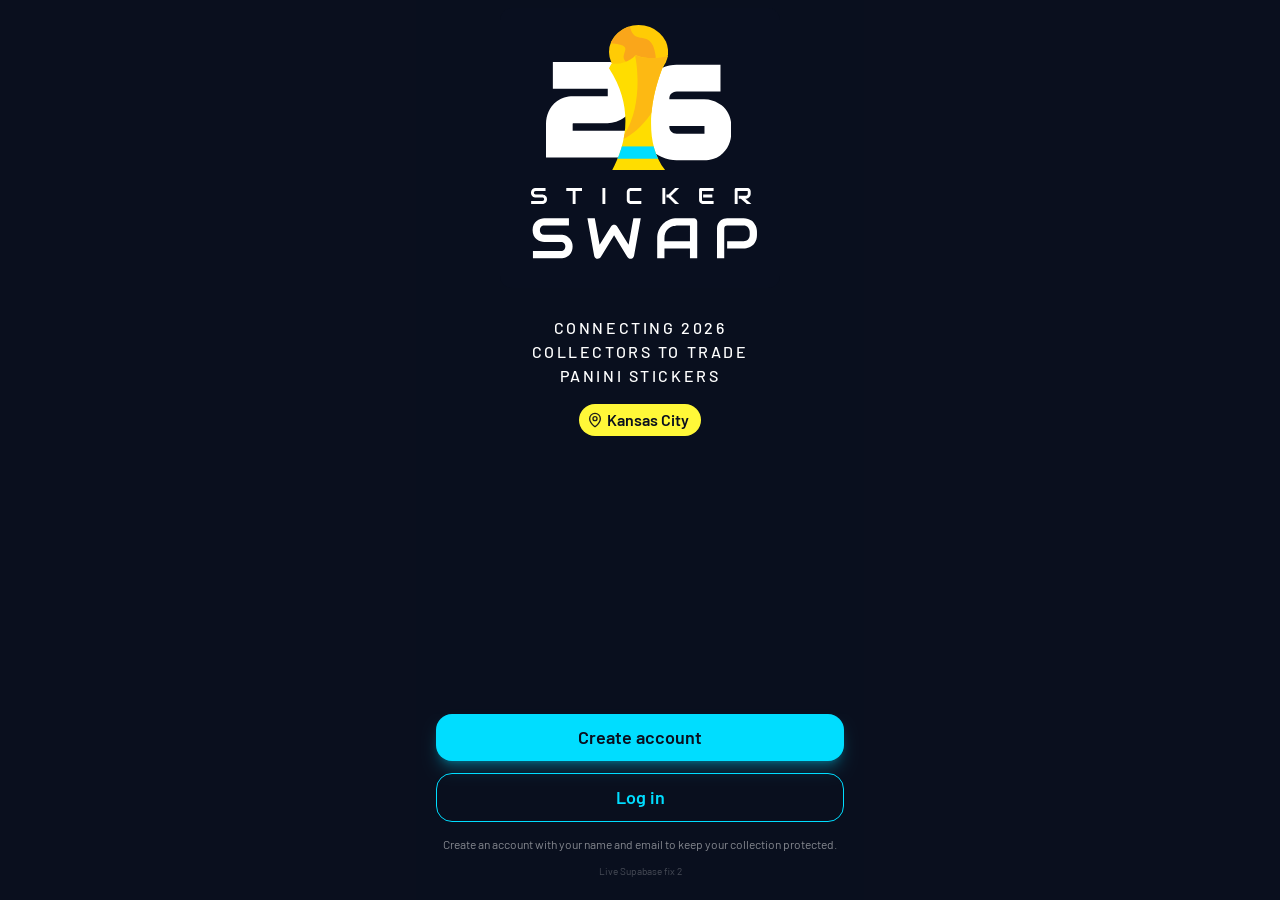
==== commit 31761cca: "Prepare StickerSwap for public launch" ====
--- a/docs/index.html
+++ b/docs/index.html
@@ -13,8 +13,8 @@
         #root { min-height: 100%; }
         input, textarea, select { font-size: 17px !important; -webkit-text-size-adjust: 100%; }
       </style>
-      <script type="module" crossorigin src="./assets/index-CHE_BiFL.js"></script>
-      <link rel="stylesheet" crossorigin href="./assets/index-CkgROwvE.css">
+      <script type="module" crossorigin src="./assets/index-CGkNjjwk.js"></script>
+      <link rel="stylesheet" crossorigin href="./assets/index-DOvHUXMo.css">
     </head>
 
     <body>
--- a/docs/assets/index-DOvHUXMo.css
+++ b/docs/assets/index-DOvHUXMo.css
@@ -0,0 +1 @@
+@import"https://fonts.googleapis.com/css2?family=Bebas+Neue&family=Barlow:ital,wght@0,300;0,400;0,500;0,600;0,700;1,400&display=swap";/*! tailwindcss v4.1.12 | MIT License | https://tailwindcss.com */@layer properties{@supports (((-webkit-hyphens:none)) and (not (margin-trim:inline))) or ((-moz-orient:inline) and (not (color:rgb(from red r g b)))){*,:before,:after,::backdrop{--tw-translate-x:0;--tw-translate-y:0;--tw-translate-z:0;--tw-scale-x:1;--tw-scale-y:1;--tw-scale-z:1;--tw-rotate-x:initial;--tw-rotate-y:initial;--tw-rotate-z:initial;--tw-skew-x:initial;--tw-skew-y:initial;--tw-space-y-reverse:0;--tw-space-x-reverse:0;--tw-border-style:solid;--tw-leading:initial;--tw-font-weight:initial;--tw-tracking:initial;--tw-ordinal:initial;--tw-slashed-zero:initial;--tw-numeric-figure:initial;--tw-numeric-spacing:initial;--tw-numeric-fraction:initial;--tw-shadow:0 0 #0000;--tw-shadow-color:initial;--tw-shadow-alpha:100%;--tw-inset-shadow:0 0 #0000;--tw-inset-shadow-color:initial;--tw-inset-shadow-alpha:100%;--tw-ring-color:initial;--tw-ring-shadow:0 0 #0000;--tw-inset-ring-color:initial;--tw-inset-ring-shadow:0 0 #0000;--tw-ring-inset:initial;--tw-ring-offset-width:0px;--tw-ring-offset-color:#fff;--tw-ring-offset-shadow:0 0 #0000;--tw-outline-style:solid;--tw-blur:initial;--tw-brightness:initial;--tw-contrast:initial;--tw-grayscale:initial;--tw-hue-rotate:initial;--tw-invert:initial;--tw-opacity:initial;--tw-saturate:initial;--tw-sepia:initial;--tw-drop-shadow:initial;--tw-drop-shadow-color:initial;--tw-drop-shadow-alpha:100%;--tw-drop-shadow-size:initial;--tw-backdrop-blur:initial;--tw-backdrop-brightness:initial;--tw-backdrop-contrast:initial;--tw-backdrop-grayscale:initial;--tw-backdrop-hue-rotate:initial;--tw-backdrop-invert:initial;--tw-backdrop-opacity:initial;--tw-backdrop-saturate:initial;--tw-backdrop-sepia:initial;--tw-duration:initial;--tw-ease:initial;--tw-content:"";--tw-animation-delay:0s;--tw-animation-direction:normal;--tw-animation-duration:initial;--tw-animation-fill-mode:none;--tw-animation-iteration-count:1;--tw-enter-blur:0;--tw-enter-opacity:1;--tw-enter-rotate:0;--tw-enter-scale:1;--tw-enter-translate-x:0;--tw-enter-translate-y:0;--tw-exit-blur:0;--tw-exit-opacity:1;--tw-exit-rotate:0;--tw-exit-scale:1;--tw-exit-translate-x:0;--tw-exit-translate-y:0}}}@layer theme{:root,:host{--font-sans:ui-sans-serif,system-ui,sans-serif,"Apple Color Emoji","Segoe UI Emoji","Segoe UI Symbol","Noto Color Emoji";--font-mono:ui-monospace,SFMono-Regular,Menlo,Monaco,Consolas,"Liberation Mono","Courier New",monospace;--color-gray-100:oklch(96.7% .003 264.542);--color-black:#000;--color-white:#fff;--spacing:.25rem;--container-sm:24rem;--container-md:28rem;--container-lg:32rem;--text-xs:.75rem;--text-xs--line-height:calc(1/.75);--text-sm:.875rem;--text-sm--line-height:calc(1.25/.875);--text-base:1rem;--text-base--line-height: 1.5 ;--text-lg:1.125rem;--text-lg--line-height:calc(1.75/1.125);--text-xl:1.25rem;--text-xl--line-height:calc(1.75/1.25);--text-2xl:1.5rem;--text-2xl--line-height:calc(2/1.5);--text-3xl:1.875rem;--text-3xl--line-height: 1.2 ;--text-5xl:3rem;--text-5xl--line-height:1;--font-weight-normal:400;--font-weight-medium:500;--font-weight-semibold:600;--font-weight-bold:700;--tracking-tight:-.025em;--tracking-wider:.05em;--tracking-widest:.1em;--leading-relaxed:1.625;--radius-xs:.125rem;--radius-2xl:1rem;--radius-3xl:1.5rem;--ease-in-out:cubic-bezier(.4,0,.2,1);--animate-spin:spin 1s linear infinite;--animate-pulse:pulse 2s cubic-bezier(.4,0,.6,1)infinite;--blur-sm:8px;--blur-xl:24px;--aspect-video:16/9;--default-transition-duration:.15s;--default-transition-timing-function:cubic-bezier(.4,0,.2,1);--default-font-family:var(--font-sans);--default-mono-font-family:var(--font-mono);--color-border:var(--border);--font-display:var(--font-display);--font-body:var(--font-body)}}@layer base{*,:after,:before,::backdrop{box-sizing:border-box;border:0 solid;margin:0;padding:0}::file-selector-button{box-sizing:border-box;border:0 solid;margin:0;padding:0}html,:host{-webkit-text-size-adjust:100%;-moz-tab-size:4;tab-size:4;line-height:1.5;font-family:var(--default-font-family,ui-sans-serif,system-ui,sans-serif,"Apple Color Emoji","Segoe UI Emoji","Segoe UI Symbol","Noto Color Emoji");font-feature-settings:var(--default-font-feature-settings,normal);font-variation-settings:var(--default-font-variation-settings,normal);-webkit-tap-highlight-color:transparent}hr{height:0;color:inherit;border-top-width:1px}abbr:where([title]){-webkit-text-decoration:underline dotted;text-decoration:underline dotted}h1,h2,h3,h4,h5,h6{font-size:inherit;font-weight:inherit}a{color:inherit;-webkit-text-decoration:inherit;text-decoration:inherit}b,strong{font-weight:bolder}code,kbd,samp,pre{font-family:var(--default-mono-font-family,ui-monospace,SFMono-Regular,Menlo,Monaco,Consolas,"Liberation Mono","Courier New",monospace);font-feature-settings:var(--default-mono-font-feature-settings,normal);font-variation-settings:var(--default-mono-font-variation-settings,normal);font-size:1em}small{font-size:80%}sub,sup{vertical-align:baseline;font-size:75%;line-height:0;position:relative}sub{bottom:-.25em}sup{top:-.5em}table{text-indent:0;border-color:inherit;border-collapse:collapse}:-moz-focusring{outline:auto}progress{vertical-align:baseline}summary{display:list-item}ol,ul,menu{list-style:none}img,svg,video,canvas,audio,iframe,embed,object{vertical-align:middle;display:block}img,video{max-width:100%;height:auto}button,input,select,optgroup,textarea{font:inherit;font-feature-settings:inherit;font-variation-settings:inherit;letter-spacing:inherit;color:inherit;opacity:1;background-color:#0000;border-radius:0}::file-selector-button{font:inherit;font-feature-settings:inherit;font-variation-settings:inherit;letter-spacing:inherit;color:inherit;opacity:1;background-color:#0000;border-radius:0}:where(select:is([multiple],[size])) optgroup{font-weight:bolder}:where(select:is([multiple],[size])) optgroup option{padding-inline-start:20px}::file-selector-button{margin-inline-end:4px}::placeholder{opacity:1}@supports (not ((-webkit-appearance:-apple-pay-button))) or (contain-intrinsic-size:1px){::placeholder{color:currentColor}@supports (color:color-mix(in lab,red,red)){::placeholder{color:color-mix(in oklab,currentcolor 50%,transparent)}}}textarea{resize:vertical}::-webkit-search-decoration{-webkit-appearance:none}::-webkit-date-and-time-value{min-height:1lh;text-align:inherit}::-webkit-datetime-edit{display:inline-flex}::-webkit-datetime-edit-fields-wrapper{padding:0}::-webkit-datetime-edit{padding-block:0}::-webkit-datetime-edit-year-field{padding-block:0}::-webkit-datetime-edit-month-field{padding-block:0}::-webkit-datetime-edit-day-field{padding-block:0}::-webkit-datetime-edit-hour-field{padding-block:0}::-webkit-datetime-edit-minute-field{padding-block:0}::-webkit-datetime-edit-second-field{padding-block:0}::-webkit-datetime-edit-millisecond-field{padding-block:0}::-webkit-datetime-edit-meridiem-field{padding-block:0}::-webkit-calendar-picker-indicator{line-height:1}:-moz-ui-invalid{box-shadow:none}button,input:where([type=button],[type=reset],[type=submit]){-webkit-appearance:button;-moz-appearance:button;appearance:button}::file-selector-button{-webkit-appearance:button;-moz-appearance:button;appearance:button}::-webkit-inner-spin-button{height:auto}::-webkit-outer-spin-button{height:auto}[hidden]:where(:not([hidden=until-found])){display:none!important}*{border-color:var(--border);outline-color:var(--ring)}@supports (color:color-mix(in lab,red,red)){*{outline-color:color-mix(in oklab,var(--ring)50%,transparent)}}body{background-color:var(--background);color:var(--foreground);font-family:var(--font-body);overscroll-behavior:none;overflow:hidden}html,body,#root{width:100%;height:100%}html{font-size:var(--font-size)}h1{font-size:var(--text-2xl);font-weight:var(--font-weight-medium);line-height:1.5}h2{font-size:var(--text-xl);font-weight:var(--font-weight-medium);line-height:1.5}h3{text-transform:uppercase;font-size:.875rem;font-weight:400;line-height:1.5}h4,label,button{font-size:var(--text-base);font-weight:var(--font-weight-medium);line-height:1.5}input{font-size:var(--text-base);font-weight:var(--font-weight-normal);line-height:1.5}}@layer components;@layer utilities{.\@container\/card-header{container:card-header/inline-size}.pointer-events-auto{pointer-events:auto}.pointer-events-none{pointer-events:none}.invisible{visibility:hidden}.sr-only{clip:rect(0,0,0,0);white-space:nowrap;border-width:0;width:1px;height:1px;margin:-1px;padding:0;position:absolute;overflow:hidden}.absolute{position:absolute}.fixed{position:fixed}.relative{position:relative}.inset-0{inset:calc(var(--spacing)*0)}.inset-\[-5\.45\%_-6\.67\%\]{top:-5.45%;right:-6.67%;bottom:-5.45%;left:-6.67%}.inset-\[4\.17\%_12\.5\%\]{top:4.17%;right:12.5%;bottom:4.17%;left:12.5%}.inset-\[6\.12\%_8\.12\%_10\.43\%_11\.18\%\]{top:6.12%;right:8.12%;bottom:10.43%;left:11.18%}.inset-\[6\.12\%_40\.05\%_42\.01\%_38\.78\%\]{top:6.12%;right:40.05%;bottom:42.01%;left:38.78%}.inset-\[6\.12\%_40\.11\%_74\.66\%_38\.78\%\]{top:6.12%;right:40.11%;bottom:74.66%;left:38.78%}.inset-\[16\.66\%_40\.05\%_42\.01\%_38\.97\%\]{top:16.66%;right:40.05%;bottom:42.01%;left:38.97%}.inset-\[19\.39\%_17\.34\%_45\.5\%_16\.5\%\]{top:19.39%;right:17.34%;bottom:45.5%;left:16.5%}.inset-\[64\.29\%_8\.12\%_10\.43\%_11\.18\%\]{top:64.29%;right:8.12%;bottom:10.43%;left:11.18%}.inset-x-0{inset-inline:calc(var(--spacing)*0)}.inset-y-0{inset-block:calc(var(--spacing)*0)}.-top-8{top:calc(var(--spacing)*-8)}.-top-12{top:calc(var(--spacing)*-12)}.top-0{top:calc(var(--spacing)*0)}.top-1{top:calc(var(--spacing)*1)}.top-1\.5{top:calc(var(--spacing)*1.5)}.top-1\/2{top:50%}.top-3\.5{top:calc(var(--spacing)*3.5)}.top-4{top:calc(var(--spacing)*4)}.top-\[1px\]{top:1px}.top-\[50\%\]{top:50%}.top-\[60\%\]{top:60%}.top-\[114px\]{top:114px}.top-\[172px\]{top:172px}.top-\[586px\]{top:586px}.top-\[693px\]{top:693px}.top-full{top:100%}.-right-12{right:calc(var(--spacing)*-12)}.right-0{right:calc(var(--spacing)*0)}.right-1{right:calc(var(--spacing)*1)}.right-2{right:calc(var(--spacing)*2)}.right-3{right:calc(var(--spacing)*3)}.right-4{right:calc(var(--spacing)*4)}.right-5{right:calc(var(--spacing)*5)}.-bottom-12{bottom:calc(var(--spacing)*-12)}.bottom-0{bottom:calc(var(--spacing)*0)}.bottom-\[39px\]{bottom:39px}.bottom-\[calc\(12px\+env\(safe-area-inset-bottom\)\)\]{bottom:calc(12px + env(safe-area-inset-bottom))}.bottom-\[calc\(24px\+env\(safe-area-inset-bottom\)\)\]{bottom:calc(24px + env(safe-area-inset-bottom))}.-left-12{left:calc(var(--spacing)*-12)}.left-0{left:calc(var(--spacing)*0)}.left-1{left:calc(var(--spacing)*1)}.left-1\/2{left:50%}.left-2{left:calc(var(--spacing)*2)}.left-3{left:calc(var(--spacing)*3)}.left-\[11px\]{left:11px}.left-\[29\.5px\]{left:29.5px}.left-\[41px\]{left:41px}.left-\[50\%\]{left:50%}.left-\[196\.5px\]{left:196.5px}.isolate{isolation:isolate}.z-10{z-index:10}.z-20{z-index:20}.z-50{z-index:50}.z-\[1\]{z-index:1}.z-\[70\]{z-index:70}.z-\[80\]{z-index:80}.z-\[100\]{z-index:100}.col-start-2{grid-column-start:2}.row-span-2{grid-row:span 2/span 2}.row-start-1{grid-row-start:1}.-mx-1{margin-inline:calc(var(--spacing)*-1)}.mx-2{margin-inline:calc(var(--spacing)*2)}.mx-3\.5{margin-inline:calc(var(--spacing)*3.5)}.mx-auto{margin-inline:auto}.my-0\.5{margin-block:calc(var(--spacing)*.5)}.my-1{margin-block:calc(var(--spacing)*1)}.-mt-4{margin-top:calc(var(--spacing)*-4)}.mt-0\.5{margin-top:calc(var(--spacing)*.5)}.mt-1{margin-top:calc(var(--spacing)*1)}.mt-1\.5{margin-top:calc(var(--spacing)*1.5)}.mt-2{margin-top:calc(var(--spacing)*2)}.mt-3{margin-top:calc(var(--spacing)*3)}.mt-4{margin-top:calc(var(--spacing)*4)}.mt-5{margin-top:calc(var(--spacing)*5)}.mt-7{margin-top:calc(var(--spacing)*7)}.mt-auto{margin-top:auto}.mb-1{margin-bottom:calc(var(--spacing)*1)}.mb-2{margin-bottom:calc(var(--spacing)*2)}.mb-3{margin-bottom:calc(var(--spacing)*3)}.mb-4{margin-bottom:calc(var(--spacing)*4)}.mb-5{margin-bottom:calc(var(--spacing)*5)}.mb-6{margin-bottom:calc(var(--spacing)*6)}.mb-7{margin-bottom:calc(var(--spacing)*7)}.mb-8{margin-bottom:calc(var(--spacing)*8)}.mb-10{margin-bottom:calc(var(--spacing)*10)}.-ml-4{margin-left:calc(var(--spacing)*-4)}.ml-1{margin-left:calc(var(--spacing)*1)}.ml-2{margin-left:calc(var(--spacing)*2)}.ml-auto{margin-left:auto}.line-clamp-1{-webkit-line-clamp:1;-webkit-box-orient:vertical;display:-webkit-box;overflow:hidden}.block{display:block}.contents{display:contents}.flex{display:flex}.grid{display:grid}.hidden{display:none}.inline-block{display:inline-block}.inline-flex{display:inline-flex}.table{display:table}.table-caption{display:table-caption}.table-cell{display:table-cell}.table-row{display:table-row}.field-sizing-content{field-sizing:content}.aspect-square{aspect-ratio:1}.aspect-video{aspect-ratio:var(--aspect-video)}.size-2{width:calc(var(--spacing)*2);height:calc(var(--spacing)*2)}.size-2\.5{width:calc(var(--spacing)*2.5);height:calc(var(--spacing)*2.5)}.size-3{width:calc(var(--spacing)*3);height:calc(var(--spacing)*3)}.size-3\.5{width:calc(var(--spacing)*3.5);height:calc(var(--spacing)*3.5)}.size-4{width:calc(var(--spacing)*4);height:calc(var(--spacing)*4)}.size-7{width:calc(var(--spacing)*7);height:calc(var(--spacing)*7)}.size-8{width:calc(var(--spacing)*8);height:calc(var(--spacing)*8)}.size-9{width:calc(var(--spacing)*9);height:calc(var(--spacing)*9)}.size-10{width:calc(var(--spacing)*10);height:calc(var(--spacing)*10)}.size-\[16px\]{width:16px;height:16px}.size-\[312px\]{width:312px;height:312px}.size-full{width:100%;height:100%}.h-1{height:calc(var(--spacing)*1)}.h-1\.5{height:calc(var(--spacing)*1.5)}.h-2{height:calc(var(--spacing)*2)}.h-2\.5{height:calc(var(--spacing)*2.5)}.h-3{height:calc(var(--spacing)*3)}.h-3\.5{height:calc(var(--spacing)*3.5)}.h-4{height:calc(var(--spacing)*4)}.h-5{height:calc(var(--spacing)*5)}.h-6{height:calc(var(--spacing)*6)}.h-7{height:calc(var(--spacing)*7)}.h-8{height:calc(var(--spacing)*8)}.h-9{height:calc(var(--spacing)*9)}.h-10{height:calc(var(--spacing)*10)}.h-11{height:calc(var(--spacing)*11)}.h-12{height:calc(var(--spacing)*12)}.h-14{height:calc(var(--spacing)*14)}.h-16{height:calc(var(--spacing)*16)}.h-24{height:calc(var(--spacing)*24)}.h-32{height:calc(var(--spacing)*32)}.h-\[1\.15rem\]{height:1.15rem}.h-\[114px\]{height:114px}.h-\[312px\]{height:312px}.h-\[calc\(100\%-1px\)\]{height:calc(100% - 1px)}.h-\[var\(--radix-navigation-menu-viewport-height\)\]{height:var(--radix-navigation-menu-viewport-height)}.h-\[var\(--radix-select-trigger-height\)\]{height:var(--radix-select-trigger-height)}.h-\[var\(--stickerswap-app-height\,100svh\)\]{height:var(--stickerswap-app-height,100svh)}.h-auto{height:auto}.h-dvh{height:100dvh}.h-full{height:100%}.h-px{height:1px}.h-svh{height:100svh}.max-h-\(--radix-context-menu-content-available-height\){max-height:var(--radix-context-menu-content-available-height)}.max-h-\(--radix-dropdown-menu-content-available-height\){max-height:var(--radix-dropdown-menu-content-available-height)}.max-h-\(--radix-select-content-available-height\){max-height:var(--radix-select-content-available-height)}.max-h-11{max-height:calc(var(--spacing)*11)}.max-h-64{max-height:calc(var(--spacing)*64)}.max-h-\[80vh\]{max-height:80vh}.max-h-\[90vh\]{max-height:90vh}.max-h-\[300px\]{max-height:300px}.min-h-0{min-height:calc(var(--spacing)*0)}.min-h-4{min-height:calc(var(--spacing)*4)}.min-h-16{min-height:calc(var(--spacing)*16)}.min-h-screen{min-height:100vh}.min-h-svh{min-height:100svh}.w-\(--sidebar-width\){width:var(--sidebar-width)}.w-0{width:calc(var(--spacing)*0)}.w-1{width:calc(var(--spacing)*1)}.w-2{width:calc(var(--spacing)*2)}.w-2\.5{width:calc(var(--spacing)*2.5)}.w-3{width:calc(var(--spacing)*3)}.w-3\.5{width:calc(var(--spacing)*3.5)}.w-3\/4{width:75%}.w-4{width:calc(var(--spacing)*4)}.w-5{width:calc(var(--spacing)*5)}.w-6{width:calc(var(--spacing)*6)}.w-7{width:calc(var(--spacing)*7)}.w-8{width:calc(var(--spacing)*8)}.w-9{width:calc(var(--spacing)*9)}.w-10{width:calc(var(--spacing)*10)}.w-11{width:calc(var(--spacing)*11)}.w-12{width:calc(var(--spacing)*12)}.w-16{width:calc(var(--spacing)*16)}.w-24{width:calc(var(--spacing)*24)}.w-64{width:calc(var(--spacing)*64)}.w-72{width:calc(var(--spacing)*72)}.w-\[100px\]{width:100px}.w-\[245px\]{width:245px}.w-\[312px\]{width:312px}.w-\[371px\]{width:371px}.w-auto{width:auto}.w-fit{width:fit-content}.w-full{width:100%}.w-max{width:max-content}.w-px{width:1px}.max-w-\(--skeleton-width\){max-width:var(--skeleton-width)}.max-w-\[75\%\]{max-width:75%}.max-w-\[245px\]{max-width:245px}.max-w-\[calc\(100\%-2rem\)\]{max-width:calc(100% - 2rem)}.max-w-max{max-width:max-content}.max-w-md{max-width:var(--container-md)}.max-w-sm{max-width:var(--container-sm)}.min-w-0{min-width:calc(var(--spacing)*0)}.min-w-4{min-width:calc(var(--spacing)*4)}.min-w-5{min-width:calc(var(--spacing)*5)}.min-w-8{min-width:calc(var(--spacing)*8)}.min-w-9{min-width:calc(var(--spacing)*9)}.min-w-10{min-width:calc(var(--spacing)*10)}.min-w-\[8rem\]{min-width:8rem}.min-w-\[12rem\]{min-width:12rem}.min-w-\[var\(--radix-select-trigger-width\)\]{min-width:var(--radix-select-trigger-width)}.flex-1{flex:1}.flex-shrink-0,.shrink-0{flex-shrink:0}.grow{flex-grow:1}.grow-0{flex-grow:0}.basis-full{flex-basis:100%}.caption-bottom{caption-side:bottom}.border-collapse{border-collapse:collapse}.origin-\(--radix-context-menu-content-transform-origin\){transform-origin:var(--radix-context-menu-content-transform-origin)}.origin-\(--radix-dropdown-menu-content-transform-origin\){transform-origin:var(--radix-dropdown-menu-content-transform-origin)}.origin-\(--radix-hover-card-content-transform-origin\){transform-origin:var(--radix-hover-card-content-transform-origin)}.origin-\(--radix-menubar-content-transform-origin\){transform-origin:var(--radix-menubar-content-transform-origin)}.origin-\(--radix-popover-content-transform-origin\){transform-origin:var(--radix-popover-content-transform-origin)}.origin-\(--radix-select-content-transform-origin\){transform-origin:var(--radix-select-content-transform-origin)}.origin-\(--radix-tooltip-content-transform-origin\){transform-origin:var(--radix-tooltip-content-transform-origin)}.-translate-x-1\/2{--tw-translate-x: -50% ;translate:var(--tw-translate-x)var(--tw-translate-y)}.-translate-x-px{--tw-translate-x:-1px;translate:var(--tw-translate-x)var(--tw-translate-y)}.translate-x-1{--tw-translate-x:calc(var(--spacing)*1);translate:var(--tw-translate-x)var(--tw-translate-y)}.translate-x-6{--tw-translate-x:calc(var(--spacing)*6);translate:var(--tw-translate-x)var(--tw-translate-y)}.translate-x-\[-50\%\]{--tw-translate-x:-50%;translate:var(--tw-translate-x)var(--tw-translate-y)}.translate-x-px{--tw-translate-x:1px;translate:var(--tw-translate-x)var(--tw-translate-y)}.-translate-y-1\/2{--tw-translate-y: -50% ;translate:var(--tw-translate-x)var(--tw-translate-y)}.translate-y-0\.5{--tw-translate-y:calc(var(--spacing)*.5);translate:var(--tw-translate-x)var(--tw-translate-y)}.translate-y-\[-50\%\]{--tw-translate-y:-50%;translate:var(--tw-translate-x)var(--tw-translate-y)}.translate-y-\[calc\(-50\%_-_2px\)\]{--tw-translate-y: calc(-50% - 2px) ;translate:var(--tw-translate-x)var(--tw-translate-y)}.scale-100{--tw-scale-x:100%;--tw-scale-y:100%;--tw-scale-z:100%;scale:var(--tw-scale-x)var(--tw-scale-y)}.scale-110{--tw-scale-x:110%;--tw-scale-y:110%;--tw-scale-z:110%;scale:var(--tw-scale-x)var(--tw-scale-y)}.rotate-45{rotate:45deg}.rotate-90{rotate:90deg}.rotate-180{rotate:180deg}.transform{transform:var(--tw-rotate-x,)var(--tw-rotate-y,)var(--tw-rotate-z,)var(--tw-skew-x,)var(--tw-skew-y,)}.animate-caret-blink{animation:1.25s ease-out infinite caret-blink}.animate-in{animation:enter var(--tw-animation-duration,var(--tw-duration,.15s))var(--tw-ease,ease)var(--tw-animation-delay,0s)var(--tw-animation-iteration-count,1)var(--tw-animation-direction,normal)var(--tw-animation-fill-mode,none)}.animate-pulse{animation:var(--animate-pulse)}.animate-spin{animation:var(--animate-spin)}.cursor-default{cursor:default}.cursor-not-allowed{cursor:not-allowed}.cursor-pointer{cursor:pointer}.touch-manipulation{touch-action:manipulation}.touch-none{touch-action:none}.resize{resize:both}.resize-none{resize:none}.scroll-my-1{scroll-margin-block:calc(var(--spacing)*1)}.scroll-py-1{scroll-padding-block:calc(var(--spacing)*1)}.scroll-pb-44{scroll-padding-bottom:calc(var(--spacing)*44)}.list-none{list-style-type:none}.auto-rows-min{grid-auto-rows:min-content}.grid-cols-2{grid-template-columns:repeat(2,minmax(0,1fr))}.grid-cols-3{grid-template-columns:repeat(3,minmax(0,1fr))}.grid-cols-4{grid-template-columns:repeat(4,minmax(0,1fr))}.grid-cols-\[0_1fr\]{grid-template-columns:0 1fr}.grid-rows-\[auto_auto\]{grid-template-rows:auto auto}.flex-col{flex-direction:column}.flex-col-reverse{flex-direction:column-reverse}.flex-row{flex-direction:row}.flex-wrap{flex-wrap:wrap}.content-stretch{align-content:stretch}.items-baseline{align-items:baseline}.items-center{align-items:center}.items-end{align-items:flex-end}.items-start{align-items:flex-start}.items-stretch{align-items:stretch}.justify-between{justify-content:space-between}.justify-center{justify-content:center}.justify-end{justify-content:flex-end}.justify-start{justify-content:flex-start}.justify-items-start{justify-items:start}.gap-1{gap:calc(var(--spacing)*1)}.gap-1\.5{gap:calc(var(--spacing)*1.5)}.gap-2{gap:calc(var(--spacing)*2)}.gap-2\.5{gap:calc(var(--spacing)*2.5)}.gap-3{gap:calc(var(--spacing)*3)}.gap-4{gap:calc(var(--spacing)*4)}.gap-6{gap:calc(var(--spacing)*6)}.gap-\[3px\]{gap:3px}.gap-\[4px\]{gap:4px}.gap-\[14px\]{gap:14px}.gap-\[16px\]{gap:16px}:where(.space-y-2>:not(:last-child)){--tw-space-y-reverse:0;margin-block-start:calc(calc(var(--spacing)*2)*var(--tw-space-y-reverse));margin-block-end:calc(calc(var(--spacing)*2)*calc(1 - var(--tw-space-y-reverse)))}:where(.space-y-3>:not(:last-child)){--tw-space-y-reverse:0;margin-block-start:calc(calc(var(--spacing)*3)*var(--tw-space-y-reverse));margin-block-end:calc(calc(var(--spacing)*3)*calc(1 - var(--tw-space-y-reverse)))}:where(.space-y-4>:not(:last-child)){--tw-space-y-reverse:0;margin-block-start:calc(calc(var(--spacing)*4)*var(--tw-space-y-reverse));margin-block-end:calc(calc(var(--spacing)*4)*calc(1 - var(--tw-space-y-reverse)))}:where(.space-y-5>:not(:last-child)){--tw-space-y-reverse:0;margin-block-start:calc(calc(var(--spacing)*5)*var(--tw-space-y-reverse));margin-block-end:calc(calc(var(--spacing)*5)*calc(1 - var(--tw-space-y-reverse)))}:where(.space-y-6>:not(:last-child)){--tw-space-y-reverse:0;margin-block-start:calc(calc(var(--spacing)*6)*var(--tw-space-y-reverse));margin-block-end:calc(calc(var(--spacing)*6)*calc(1 - var(--tw-space-y-reverse)))}:where(.space-x-1>:not(:last-child)){--tw-space-x-reverse:0;margin-inline-start:calc(calc(var(--spacing)*1)*var(--tw-space-x-reverse));margin-inline-end:calc(calc(var(--spacing)*1)*calc(1 - var(--tw-space-x-reverse)))}.gap-y-0\.5{row-gap:calc(var(--spacing)*.5)}.self-start{align-self:flex-start}.justify-self-end{justify-self:flex-end}.truncate{text-overflow:ellipsis;white-space:nowrap;overflow:hidden}.overflow-auto{overflow:auto}.overflow-clip{overflow:clip}.overflow-hidden{overflow:hidden}.overflow-x-auto{overflow-x:auto}.overflow-x-hidden{overflow-x:hidden}.overflow-y-auto{overflow-y:auto}.overscroll-contain{overscroll-behavior:contain}.overscroll-none{overscroll-behavior:none}.rounded-2xl{border-radius:var(--radius-2xl)}.rounded-\[2px\]{border-radius:2px}.rounded-\[4px\]{border-radius:4px}.rounded-\[8px\]{border-radius:8px}.rounded-\[12px\]{border-radius:12px}.rounded-\[100px\]{border-radius:100px}.rounded-\[inherit\]{border-radius:inherit}.rounded-full{border-radius:3.40282e38px}.rounded-lg{border-radius:var(--radius)}.rounded-md{border-radius:calc(var(--radius) - 2px)}.rounded-none{border-radius:0}.rounded-sm{border-radius:calc(var(--radius) - 4px)}.rounded-xl{border-radius:calc(var(--radius) + 4px)}.rounded-xs{border-radius:var(--radius-xs)}.rounded-t-3xl{border-top-left-radius:var(--radius-3xl);border-top-right-radius:var(--radius-3xl)}.rounded-t-sm{border-top-left-radius:calc(var(--radius) - 4px);border-top-right-radius:calc(var(--radius) - 4px)}.rounded-tl-sm{border-top-left-radius:calc(var(--radius) - 4px)}.rounded-br-sm{border-bottom-right-radius:calc(var(--radius) - 4px)}.rounded-bl-sm{border-bottom-left-radius:calc(var(--radius) - 4px)}.border{border-style:var(--tw-border-style);border-width:1px}.border-2{border-style:var(--tw-border-style);border-width:2px}.border-\[1\.5px\]{border-style:var(--tw-border-style);border-width:1.5px}.border-x{border-inline-style:var(--tw-border-style);border-inline-width:1px}.border-y{border-block-style:var(--tw-border-style);border-block-width:1px}.border-t{border-top-style:var(--tw-border-style);border-top-width:1px}.border-r{border-right-style:var(--tw-border-style);border-right-width:1px}.border-b{border-bottom-style:var(--tw-border-style);border-bottom-width:1px}.border-l{border-left-style:var(--tw-border-style);border-left-width:1px}.border-dashed{--tw-border-style:dashed;border-style:dashed}.border-solid{--tw-border-style:solid;border-style:solid}.border-\(--color-border\){border-color:var(--color-border)}.border-\[\#0df\],.border-\[\#00ddff\]{border-color:#0df}.border-border,.border-border\/50{border-color:var(--border)}@supports (color:color-mix(in lab,red,red)){.border-border\/50{border-color:color-mix(in oklab,var(--border)50%,transparent)}}.border-border\/70{border-color:var(--border)}@supports (color:color-mix(in lab,red,red)){.border-border\/70{border-color:color-mix(in oklab,var(--border)70%,transparent)}}.border-destructive,.border-destructive\/20{border-color:var(--destructive)}@supports (color:color-mix(in lab,red,red)){.border-destructive\/20{border-color:color-mix(in oklab,var(--destructive)20%,transparent)}}.border-destructive\/30{border-color:var(--destructive)}@supports (color:color-mix(in lab,red,red)){.border-destructive\/30{border-color:color-mix(in oklab,var(--destructive)30%,transparent)}}.border-destructive\/40{border-color:var(--destructive)}@supports (color:color-mix(in lab,red,red)){.border-destructive\/40{border-color:color-mix(in oklab,var(--destructive)40%,transparent)}}.border-info\/20{border-color:var(--info)}@supports (color:color-mix(in lab,red,red)){.border-info\/20{border-color:color-mix(in oklab,var(--info)20%,transparent)}}.border-info\/30{border-color:var(--info)}@supports (color:color-mix(in lab,red,red)){.border-info\/30{border-color:color-mix(in oklab,var(--info)30%,transparent)}}.border-input{border-color:var(--input)}.border-primary,.border-primary\/20{border-color:var(--primary)}@supports (color:color-mix(in lab,red,red)){.border-primary\/20{border-color:color-mix(in oklab,var(--primary)20%,transparent)}}.border-primary\/30{border-color:var(--primary)}@supports (color:color-mix(in lab,red,red)){.border-primary\/30{border-color:color-mix(in oklab,var(--primary)30%,transparent)}}.border-primary\/40{border-color:var(--primary)}@supports (color:color-mix(in lab,red,red)){.border-primary\/40{border-color:color-mix(in oklab,var(--primary)40%,transparent)}}.border-secondary\/40{border-color:var(--secondary)}@supports (color:color-mix(in lab,red,red)){.border-secondary\/40{border-color:color-mix(in oklab,var(--secondary)40%,transparent)}}.border-sidebar-border{border-color:var(--sidebar-border)}.border-success\/20{border-color:var(--success)}@supports (color:color-mix(in lab,red,red)){.border-success\/20{border-color:color-mix(in oklab,var(--success)20%,transparent)}}.border-success\/30{border-color:var(--success)}@supports (color:color-mix(in lab,red,red)){.border-success\/30{border-color:color-mix(in oklab,var(--success)30%,transparent)}}.border-success\/40{border-color:var(--success)}@supports (color:color-mix(in lab,red,red)){.border-success\/40{border-color:color-mix(in oklab,var(--success)40%,transparent)}}.border-transparent{border-color:#0000}.border-warning\/20{border-color:var(--warning)}@supports (color:color-mix(in lab,red,red)){.border-warning\/20{border-color:color-mix(in oklab,var(--warning)20%,transparent)}}.border-warning\/30{border-color:var(--warning)}@supports (color:color-mix(in lab,red,red)){.border-warning\/30{border-color:color-mix(in oklab,var(--warning)30%,transparent)}}.border-warning\/40{border-color:var(--warning)}@supports (color:color-mix(in lab,red,red)){.border-warning\/40{border-color:color-mix(in oklab,var(--warning)40%,transparent)}}.border-t-transparent{border-top-color:#0000}.border-l-transparent{border-left-color:#0000}.bg-\(--color-bg\){background-color:var(--color-bg)}.bg-\[\#0a1929\]{background-color:#0a1929}.bg-\[\#0df\],.bg-\[\#00ddff\]{background-color:#0df}.bg-\[\#090f1e\]{background-color:#090f1e}.bg-\[\#090f1f\]{background-color:#090f1f}.bg-\[\#fff838\]{background-color:#fff838}.bg-accent{background-color:var(--accent)}.bg-background{background-color:var(--background)}.bg-background-secondary\/95{background-color:var(--background-secondary)}@supports (color:color-mix(in lab,red,red)){.bg-background-secondary\/95{background-color:color-mix(in oklab,var(--background-secondary)95%,transparent)}}.bg-background\/60{background-color:var(--background)}@supports (color:color-mix(in lab,red,red)){.bg-background\/60{background-color:color-mix(in oklab,var(--background)60%,transparent)}}.bg-background\/95{background-color:var(--background)}@supports (color:color-mix(in lab,red,red)){.bg-background\/95{background-color:color-mix(in oklab,var(--background)95%,transparent)}}.bg-black\/50{background-color:#00000080}@supports (color:color-mix(in lab,red,red)){.bg-black\/50{background-color:color-mix(in oklab,var(--color-black)50%,transparent)}}.bg-black\/60{background-color:#0009}@supports (color:color-mix(in lab,red,red)){.bg-black\/60{background-color:color-mix(in oklab,var(--color-black)60%,transparent)}}.bg-border{background-color:var(--border)}.bg-card,.bg-card\/30{background-color:var(--card)}@supports (color:color-mix(in lab,red,red)){.bg-card\/30{background-color:color-mix(in oklab,var(--card)30%,transparent)}}.bg-card\/40{background-color:var(--card)}@supports (color:color-mix(in lab,red,red)){.bg-card\/40{background-color:color-mix(in oklab,var(--card)40%,transparent)}}.bg-card\/50{background-color:var(--card)}@supports (color:color-mix(in lab,red,red)){.bg-card\/50{background-color:color-mix(in oklab,var(--card)50%,transparent)}}.bg-card\/60{background-color:var(--card)}@supports (color:color-mix(in lab,red,red)){.bg-card\/60{background-color:color-mix(in oklab,var(--card)60%,transparent)}}.bg-destructive,.bg-destructive\/5{background-color:var(--destructive)}@supports (color:color-mix(in lab,red,red)){.bg-destructive\/5{background-color:color-mix(in oklab,var(--destructive)5%,transparent)}}.bg-destructive\/10{background-color:var(--destructive)}@supports (color:color-mix(in lab,red,red)){.bg-destructive\/10{background-color:color-mix(in oklab,var(--destructive)10%,transparent)}}.bg-destructive\/20{background-color:var(--destructive)}@supports (color:color-mix(in lab,red,red)){.bg-destructive\/20{background-color:color-mix(in oklab,var(--destructive)20%,transparent)}}.bg-foreground{background-color:var(--foreground)}.bg-gray-100{background-color:var(--color-gray-100)}.bg-info-bg{background-color:var(--info-bg)}.bg-info\/10{background-color:var(--info)}@supports (color:color-mix(in lab,red,red)){.bg-info\/10{background-color:color-mix(in oklab,var(--info)10%,transparent)}}.bg-input-background{background-color:var(--input-background)}.bg-muted,.bg-muted\/20{background-color:var(--muted)}@supports (color:color-mix(in lab,red,red)){.bg-muted\/20{background-color:color-mix(in oklab,var(--muted)20%,transparent)}}.bg-muted\/30{background-color:var(--muted)}@supports (color:color-mix(in lab,red,red)){.bg-muted\/30{background-color:color-mix(in oklab,var(--muted)30%,transparent)}}.bg-muted\/50{background-color:var(--muted)}@supports (color:color-mix(in lab,red,red)){.bg-muted\/50{background-color:color-mix(in oklab,var(--muted)50%,transparent)}}.bg-popover{background-color:var(--popover)}.bg-primary,.bg-primary\/5{background-color:var(--primary)}@supports (color:color-mix(in lab,red,red)){.bg-primary\/5{background-color:color-mix(in oklab,var(--primary)5%,transparent)}}.bg-primary\/10{background-color:var(--primary)}@supports (color:color-mix(in lab,red,red)){.bg-primary\/10{background-color:color-mix(in oklab,var(--primary)10%,transparent)}}.bg-primary\/15{background-color:var(--primary)}@supports (color:color-mix(in lab,red,red)){.bg-primary\/15{background-color:color-mix(in oklab,var(--primary)15%,transparent)}}.bg-primary\/20{background-color:var(--primary)}@supports (color:color-mix(in lab,red,red)){.bg-primary\/20{background-color:color-mix(in oklab,var(--primary)20%,transparent)}}.bg-primary\/50{background-color:var(--primary)}@supports (color:color-mix(in lab,red,red)){.bg-primary\/50{background-color:color-mix(in oklab,var(--primary)50%,transparent)}}.bg-secondary,.bg-secondary\/20{background-color:var(--secondary)}@supports (color:color-mix(in lab,red,red)){.bg-secondary\/20{background-color:color-mix(in oklab,var(--secondary)20%,transparent)}}.bg-sidebar{background-color:var(--sidebar)}.bg-sidebar-border{background-color:var(--sidebar-border)}.bg-success-bg{background-color:var(--success-bg)}.bg-success\/10{background-color:var(--success)}@supports (color:color-mix(in lab,red,red)){.bg-success\/10{background-color:color-mix(in oklab,var(--success)10%,transparent)}}.bg-success\/20{background-color:var(--success)}@supports (color:color-mix(in lab,red,red)){.bg-success\/20{background-color:color-mix(in oklab,var(--success)20%,transparent)}}.bg-transparent{background-color:#0000}.bg-warning-bg{background-color:var(--warning-bg)}.bg-warning\/10{background-color:var(--warning)}@supports (color:color-mix(in lab,red,red)){.bg-warning\/10{background-color:color-mix(in oklab,var(--warning)10%,transparent)}}.bg-white{background-color:var(--color-white)}.fill-current{fill:currentColor}.fill-muted-foreground{fill:var(--muted-foreground)}.fill-primary{fill:var(--primary)}.p-0{padding:calc(var(--spacing)*0)}.p-1{padding:calc(var(--spacing)*1)}.p-2{padding:calc(var(--spacing)*2)}.p-2\.5{padding:calc(var(--spacing)*2.5)}.p-3{padding:calc(var(--spacing)*3)}.p-4{padding:calc(var(--spacing)*4)}.p-5{padding:calc(var(--spacing)*5)}.p-6{padding:calc(var(--spacing)*6)}.p-\[3px\]{padding:3px}.p-\[10px\]{padding:10px}.p-px{padding:1px}.px-1{padding-inline:calc(var(--spacing)*1)}.px-1\.5{padding-inline:calc(var(--spacing)*1.5)}.px-2{padding-inline:calc(var(--spacing)*2)}.px-2\.5{padding-inline:calc(var(--spacing)*2.5)}.px-3{padding-inline:calc(var(--spacing)*3)}.px-4{padding-inline:calc(var(--spacing)*4)}.px-5{padding-inline:calc(var(--spacing)*5)}.px-6{padding-inline:calc(var(--spacing)*6)}.px-8{padding-inline:calc(var(--spacing)*8)}.px-\[11px\]{padding-inline:11px}.px-\[16px\]{padding-inline:16px}.py-0\.5{padding-block:calc(var(--spacing)*.5)}.py-1{padding-block:calc(var(--spacing)*1)}.py-1\.5{padding-block:calc(var(--spacing)*1.5)}.py-2{padding-block:calc(var(--spacing)*2)}.py-3{padding-block:calc(var(--spacing)*3)}.py-4{padding-block:calc(var(--spacing)*4)}.py-6{padding-block:calc(var(--spacing)*6)}.py-8{padding-block:calc(var(--spacing)*8)}.py-16{padding-block:calc(var(--spacing)*16)}.py-20{padding-block:calc(var(--spacing)*20)}.py-\[4px\]{padding-block:4px}.py-\[10px\]{padding-block:10px}.pt-0{padding-top:calc(var(--spacing)*0)}.pt-1{padding-top:calc(var(--spacing)*1)}.pt-3{padding-top:calc(var(--spacing)*3)}.pt-4{padding-top:calc(var(--spacing)*4)}.pt-5{padding-top:calc(var(--spacing)*5)}.pt-6{padding-top:calc(var(--spacing)*6)}.pt-8{padding-top:calc(var(--spacing)*8)}.pt-10{padding-top:calc(var(--spacing)*10)}.pt-\[114px\]{padding-top:114px}.pt-\[max\(8px\,env\(safe-area-inset-top\)\)\]{padding-top:max(8px,env(safe-area-inset-top))}.pr-2{padding-right:calc(var(--spacing)*2)}.pr-2\.5{padding-right:calc(var(--spacing)*2.5)}.pr-3{padding-right:calc(var(--spacing)*3)}.pr-4{padding-right:calc(var(--spacing)*4)}.pr-8{padding-right:calc(var(--spacing)*8)}.pr-10{padding-right:calc(var(--spacing)*10)}.pr-11{padding-right:calc(var(--spacing)*11)}.pr-\[12px\]{padding-right:12px}.pb-1{padding-bottom:calc(var(--spacing)*1)}.pb-2{padding-bottom:calc(var(--spacing)*2)}.pb-3{padding-bottom:calc(var(--spacing)*3)}.pb-4{padding-bottom:calc(var(--spacing)*4)}.pb-6{padding-bottom:calc(var(--spacing)*6)}.pb-10{padding-bottom:calc(var(--spacing)*10)}.pb-20{padding-bottom:calc(var(--spacing)*20)}.pb-24{padding-bottom:calc(var(--spacing)*24)}.pb-32{padding-bottom:calc(var(--spacing)*32)}.pb-40{padding-bottom:calc(var(--spacing)*40)}.pb-44{padding-bottom:calc(var(--spacing)*44)}.pb-\[39px\]{padding-bottom:39px}.pb-\[230px\]{padding-bottom:230px}.pb-\[max\(0\.75rem\,env\(safe-area-inset-bottom\)\)\]{padding-bottom:max(.75rem,env(safe-area-inset-bottom))}.pl-2{padding-left:calc(var(--spacing)*2)}.pl-4{padding-left:calc(var(--spacing)*4)}.pl-8{padding-left:calc(var(--spacing)*8)}.pl-9{padding-left:calc(var(--spacing)*9)}.pl-\[8px\]{padding-left:8px}.text-center{text-align:center}.text-left{text-align:left}.align-middle{vertical-align:middle}.font-\[\'Barlow\:Medium\'\,sans-serif\]{font-family:Barlow\:Medium,sans-serif}.font-mono{font-family:var(--font-mono)}.text-2xl{font-size:var(--text-2xl);line-height:var(--tw-leading,var(--text-2xl--line-height))}.text-3xl{font-size:var(--text-3xl);line-height:var(--tw-leading,var(--text-3xl--line-height))}.text-5xl{font-size:var(--text-5xl);line-height:var(--tw-leading,var(--text-5xl--line-height))}.text-base{font-size:var(--text-base);line-height:var(--tw-leading,var(--text-base--line-height))}.text-lg{font-size:var(--text-lg);line-height:var(--tw-leading,var(--text-lg--line-height))}.text-sm{font-size:var(--text-sm);line-height:var(--tw-leading,var(--text-sm--line-height))}.text-xl{font-size:var(--text-xl);line-height:var(--tw-leading,var(--text-xl--line-height))}.text-xs{font-size:var(--text-xs);line-height:var(--tw-leading,var(--text-xs--line-height))}.text-\[0\.8rem\]{font-size:.8rem}.text-\[8px\]{font-size:8px}.text-\[9px\]{font-size:9px}.text-\[10px\]{font-size:10px}.text-\[11px\]{font-size:11px}.text-\[16px\]{font-size:16px}.text-\[18px\]{font-size:18px}.leading-5{--tw-leading:calc(var(--spacing)*5);line-height:calc(var(--spacing)*5)}.leading-6{--tw-leading:calc(var(--spacing)*6);line-height:calc(var(--spacing)*6)}.leading-\[0\]{--tw-leading:0;line-height:0}.leading-\[24px\]{--tw-leading:24px;line-height:24px}.leading-\[normal\]{--tw-leading:normal;line-height:normal}.leading-none{--tw-leading:1;line-height:1}.leading-relaxed{--tw-leading:var(--leading-relaxed);line-height:var(--leading-relaxed)}.font-bold{--tw-font-weight:var(--font-weight-bold);font-weight:var(--font-weight-bold)}.font-medium{--tw-font-weight:var(--font-weight-medium);font-weight:var(--font-weight-medium)}.font-normal{--tw-font-weight:var(--font-weight-normal);font-weight:var(--font-weight-normal)}.font-semibold{--tw-font-weight:var(--font-weight-semibold);font-weight:var(--font-weight-semibold)}.tracking-\[2\.56px\]{--tw-tracking:2.56px;letter-spacing:2.56px}.tracking-tight{--tw-tracking:var(--tracking-tight);letter-spacing:var(--tracking-tight)}.tracking-wider{--tw-tracking:var(--tracking-wider);letter-spacing:var(--tracking-wider)}.tracking-widest{--tw-tracking:var(--tracking-widest);letter-spacing:var(--tracking-widest)}.text-balance{text-wrap:balance}.break-words{overflow-wrap:break-word}.whitespace-nowrap{white-space:nowrap}.text-\[\#0df\],.text-\[\#00ddff\]{color:#0df}.text-\[\#090f1e\]{color:#090f1e}.text-accent-foreground{color:var(--accent-foreground)}.text-card-foreground{color:var(--card-foreground)}.text-current{color:currentColor}.text-destructive{color:var(--destructive)}.text-destructive-foreground{color:var(--destructive-foreground)}.text-foreground{color:var(--foreground)}.text-info{color:var(--info)}.text-muted-foreground,.text-muted-foreground\/15{color:var(--muted-foreground)}@supports (color:color-mix(in lab,red,red)){.text-muted-foreground\/15{color:color-mix(in oklab,var(--muted-foreground)15%,transparent)}}.text-popover-foreground{color:var(--popover-foreground)}.text-primary{color:var(--primary)}.text-primary-foreground,.text-primary-foreground\/70{color:var(--primary-foreground)}@supports (color:color-mix(in lab,red,red)){.text-primary-foreground\/70{color:color-mix(in oklab,var(--primary-foreground)70%,transparent)}}.text-primary-foreground\/80{color:var(--primary-foreground)}@supports (color:color-mix(in lab,red,red)){.text-primary-foreground\/80{color:color-mix(in oklab,var(--primary-foreground)80%,transparent)}}.text-secondary{color:var(--secondary)}.text-secondary-foreground{color:var(--secondary-foreground)}.text-sidebar-foreground,.text-sidebar-foreground\/70{color:var(--sidebar-foreground)}@supports (color:color-mix(in lab,red,red)){.text-sidebar-foreground\/70{color:color-mix(in oklab,var(--sidebar-foreground)70%,transparent)}}.text-success{color:var(--success)}.text-warning{color:var(--warning)}.text-white{color:var(--color-white)}.text-white\/25{color:#ffffff40}@supports (color:color-mix(in lab,red,red)){.text-white\/25{color:color-mix(in oklab,var(--color-white)25%,transparent)}}.text-white\/50{color:#ffffff80}@supports (color:color-mix(in lab,red,red)){.text-white\/50{color:color-mix(in oklab,var(--color-white)50%,transparent)}}.uppercase{text-transform:uppercase}.not-italic{font-style:normal}.tabular-nums{--tw-numeric-spacing:tabular-nums;font-variant-numeric:var(--tw-ordinal,)var(--tw-slashed-zero,)var(--tw-numeric-figure,)var(--tw-numeric-spacing,)var(--tw-numeric-fraction,)}.underline-offset-4{text-underline-offset:4px}.opacity-0{opacity:0}.opacity-40{opacity:.4}.opacity-50{opacity:.5}.opacity-70{opacity:.7}.opacity-100{opacity:1}.shadow{--tw-shadow:0 1px 3px 0 var(--tw-shadow-color,#0000001a),0 1px 2px -1px var(--tw-shadow-color,#0000001a);box-shadow:var(--tw-inset-shadow),var(--tw-inset-ring-shadow),var(--tw-ring-offset-shadow),var(--tw-ring-shadow),var(--tw-shadow)}.shadow-2xl{--tw-shadow:0 25px 50px -12px var(--tw-shadow-color,#00000040);box-shadow:var(--tw-inset-shadow),var(--tw-inset-ring-shadow),var(--tw-ring-offset-shadow),var(--tw-ring-shadow),var(--tw-shadow)}.shadow-\[0_0_0_1px_hsl\(var\(--sidebar-border\)\)\]{--tw-shadow:0 0 0 1px var(--tw-shadow-color,hsl(var(--sidebar-border)));box-shadow:var(--tw-inset-shadow),var(--tw-inset-ring-shadow),var(--tw-ring-offset-shadow),var(--tw-ring-shadow),var(--tw-shadow)}.shadow-lg{--tw-shadow:0 10px 15px -3px var(--tw-shadow-color,#0000001a),0 4px 6px -4px var(--tw-shadow-color,#0000001a);box-shadow:var(--tw-inset-shadow),var(--tw-inset-ring-shadow),var(--tw-ring-offset-shadow),var(--tw-ring-shadow),var(--tw-shadow)}.shadow-md{--tw-shadow:0 4px 6px -1px var(--tw-shadow-color,#0000001a),0 2px 4px -2px var(--tw-shadow-color,#0000001a);box-shadow:var(--tw-inset-shadow),var(--tw-inset-ring-shadow),var(--tw-ring-offset-shadow),var(--tw-ring-shadow),var(--tw-shadow)}.shadow-none{--tw-shadow:0 0 #0000;box-shadow:var(--tw-inset-shadow),var(--tw-inset-ring-shadow),var(--tw-ring-offset-shadow),var(--tw-ring-shadow),var(--tw-shadow)}.shadow-sm{--tw-shadow:0 1px 3px 0 var(--tw-shadow-color,#0000001a),0 1px 2px -1px var(--tw-shadow-color,#0000001a);box-shadow:var(--tw-inset-shadow),var(--tw-inset-ring-shadow),var(--tw-ring-offset-shadow),var(--tw-ring-shadow),var(--tw-shadow)}.shadow-xl{--tw-shadow:0 20px 25px -5px var(--tw-shadow-color,#0000001a),0 8px 10px -6px var(--tw-shadow-color,#0000001a);box-shadow:var(--tw-inset-shadow),var(--tw-inset-ring-shadow),var(--tw-ring-offset-shadow),var(--tw-ring-shadow),var(--tw-shadow)}.shadow-xs{--tw-shadow:0 1px 2px 0 var(--tw-shadow-color,#0000000d);box-shadow:var(--tw-inset-shadow),var(--tw-inset-ring-shadow),var(--tw-ring-offset-shadow),var(--tw-ring-shadow),var(--tw-shadow)}.ring-0{--tw-ring-shadow:var(--tw-ring-inset,)0 0 0 calc(0px + var(--tw-ring-offset-width))var(--tw-ring-color,currentcolor);box-shadow:var(--tw-inset-shadow),var(--tw-inset-ring-shadow),var(--tw-ring-offset-shadow),var(--tw-ring-shadow),var(--tw-shadow)}.shadow-primary\/20{--tw-shadow-color:var(--primary)}@supports (color:color-mix(in lab,red,red)){.shadow-primary\/20{--tw-shadow-color:color-mix(in oklab,color-mix(in oklab,var(--primary)20%,transparent)var(--tw-shadow-alpha),transparent)}}.shadow-primary\/30{--tw-shadow-color:var(--primary)}@supports (color:color-mix(in lab,red,red)){.shadow-primary\/30{--tw-shadow-color:color-mix(in oklab,color-mix(in oklab,var(--primary)30%,transparent)var(--tw-shadow-alpha),transparent)}}.shadow-primary\/50{--tw-shadow-color:var(--primary)}@supports (color:color-mix(in lab,red,red)){.shadow-primary\/50{--tw-shadow-color:color-mix(in oklab,color-mix(in oklab,var(--primary)50%,transparent)var(--tw-shadow-alpha),transparent)}}.ring-ring\/50{--tw-ring-color:var(--ring)}@supports (color:color-mix(in lab,red,red)){.ring-ring\/50{--tw-ring-color:color-mix(in oklab,var(--ring)50%,transparent)}}.ring-sidebar-ring{--tw-ring-color:var(--sidebar-ring)}.ring-offset-background{--tw-ring-offset-color:var(--background)}.outline-hidden{--tw-outline-style:none;outline-style:none}@media(forced-colors:active){.outline-hidden{outline-offset:2px;outline:2px solid #0000}}.outline{outline-style:var(--tw-outline-style);outline-width:1px}.filter{filter:var(--tw-blur,)var(--tw-brightness,)var(--tw-contrast,)var(--tw-grayscale,)var(--tw-hue-rotate,)var(--tw-invert,)var(--tw-saturate,)var(--tw-sepia,)var(--tw-drop-shadow,)}.backdrop-blur-sm{--tw-backdrop-blur:blur(var(--blur-sm));-webkit-backdrop-filter:var(--tw-backdrop-blur,)var(--tw-backdrop-brightness,)var(--tw-backdrop-contrast,)var(--tw-backdrop-grayscale,)var(--tw-backdrop-hue-rotate,)var(--tw-backdrop-invert,)var(--tw-backdrop-opacity,)var(--tw-backdrop-saturate,)var(--tw-backdrop-sepia,);backdrop-filter:var(--tw-backdrop-blur,)var(--tw-backdrop-brightness,)var(--tw-backdrop-contrast,)var(--tw-backdrop-grayscale,)var(--tw-backdrop-hue-rotate,)var(--tw-backdrop-invert,)var(--tw-backdrop-opacity,)var(--tw-backdrop-saturate,)var(--tw-backdrop-sepia,)}.backdrop-blur-xl{--tw-backdrop-blur:blur(var(--blur-xl));-webkit-backdrop-filter:var(--tw-backdrop-blur,)var(--tw-backdrop-brightness,)var(--tw-backdrop-contrast,)var(--tw-backdrop-grayscale,)var(--tw-backdrop-hue-rotate,)var(--tw-backdrop-invert,)var(--tw-backdrop-opacity,)var(--tw-backdrop-saturate,)var(--tw-backdrop-sepia,);backdrop-filter:var(--tw-backdrop-blur,)var(--tw-backdrop-brightness,)var(--tw-backdrop-contrast,)var(--tw-backdrop-grayscale,)var(--tw-backdrop-hue-rotate,)var(--tw-backdrop-invert,)var(--tw-backdrop-opacity,)var(--tw-backdrop-saturate,)var(--tw-backdrop-sepia,)}.transition{transition-property:color,background-color,border-color,outline-color,text-decoration-color,fill,stroke,--tw-gradient-from,--tw-gradient-via,--tw-gradient-to,opacity,box-shadow,transform,translate,scale,rotate,filter,-webkit-backdrop-filter,backdrop-filter,display,visibility,content-visibility,overlay,pointer-events;transition-timing-function:var(--tw-ease,var(--default-transition-timing-function));transition-duration:var(--tw-duration,var(--default-transition-duration))}.transition-\[color\,box-shadow\]{transition-property:color,box-shadow;transition-timing-function:var(--tw-ease,var(--default-transition-timing-function));transition-duration:var(--tw-duration,var(--default-transition-duration))}.transition-\[left\,right\,width\]{transition-property:left,right,width;transition-timing-function:var(--tw-ease,var(--default-transition-timing-function));transition-duration:var(--tw-duration,var(--default-transition-duration))}.transition-\[margin\,opacity\]{transition-property:margin,opacity;transition-timing-function:var(--tw-ease,var(--default-transition-timing-function));transition-duration:var(--tw-duration,var(--default-transition-duration))}.transition-\[width\,height\,padding\]{transition-property:width,height,padding;transition-timing-function:var(--tw-ease,var(--default-transition-timing-function));transition-duration:var(--tw-duration,var(--default-transition-duration))}.transition-\[width\]{transition-property:width;transition-timing-function:var(--tw-ease,var(--default-transition-timing-function));transition-duration:var(--tw-duration,var(--default-transition-duration))}.transition-all{transition-property:all;transition-timing-function:var(--tw-ease,var(--default-transition-timing-function));transition-duration:var(--tw-duration,var(--default-transition-duration))}.transition-colors{transition-property:color,background-color,border-color,outline-color,text-decoration-color,fill,stroke,--tw-gradient-from,--tw-gradient-via,--tw-gradient-to;transition-timing-function:var(--tw-ease,var(--default-transition-timing-function));transition-duration:var(--tw-duration,var(--default-transition-duration))}.transition-opacity{transition-property:opacity;transition-timing-function:var(--tw-ease,var(--default-transition-timing-function));transition-duration:var(--tw-duration,var(--default-transition-duration))}.transition-shadow{transition-property:box-shadow;transition-timing-function:var(--tw-ease,var(--default-transition-timing-function));transition-duration:var(--tw-duration,var(--default-transition-duration))}.transition-transform{transition-property:transform,translate,scale,rotate;transition-timing-function:var(--tw-ease,var(--default-transition-timing-function));transition-duration:var(--tw-duration,var(--default-transition-duration))}.transition-none{transition-property:none}.duration-150{--tw-duration:.15s;transition-duration:.15s}.duration-200{--tw-duration:.2s;transition-duration:.2s}.duration-300{--tw-duration:.3s;transition-duration:.3s}.duration-500{--tw-duration:.5s;transition-duration:.5s}.duration-1000{--tw-duration:1s;transition-duration:1s}.ease-in-out{--tw-ease:var(--ease-in-out);transition-timing-function:var(--ease-in-out)}.ease-linear{--tw-ease:linear;transition-timing-function:linear}.fade-in-0{--tw-enter-opacity:0}.outline-none{--tw-outline-style:none;outline-style:none}.select-none{-webkit-user-select:none;user-select:none}.zoom-in-95{--tw-enter-scale:.95}.group-focus-within\/menu-item\:opacity-100:is(:where(.group\/menu-item):focus-within *){opacity:1}@media(hover:hover){.group-hover\/menu-item\:opacity-100:is(:where(.group\/menu-item):hover *){opacity:1}}.group-has-data-\[sidebar\=menu-action\]\/menu-item\:pr-8:is(:where(.group\/menu-item):has([data-sidebar=menu-action]) *){padding-right:calc(var(--spacing)*8)}.group-data-\[collapsible\=icon\]\:-mt-8:is(:where(.group)[data-collapsible=icon] *){margin-top:calc(var(--spacing)*-8)}.group-data-\[collapsible\=icon\]\:hidden:is(:where(.group)[data-collapsible=icon] *){display:none}.group-data-\[collapsible\=icon\]\:size-8\!:is(:where(.group)[data-collapsible=icon] *){width:calc(var(--spacing)*8)!important;height:calc(var(--spacing)*8)!important}.group-data-\[collapsible\=icon\]\:w-\(--sidebar-width-icon\):is(:where(.group)[data-collapsible=icon] *){width:var(--sidebar-width-icon)}.group-data-\[collapsible\=icon\]\:w-\[calc\(var\(--sidebar-width-icon\)\+\(--spacing\(4\)\)\)\]:is(:where(.group)[data-collapsible=icon] *){width:calc(var(--sidebar-width-icon) + (calc(var(--spacing)*4)))}.group-data-\[collapsible\=icon\]\:w-\[calc\(var\(--sidebar-width-icon\)\+\(--spacing\(4\)\)\+2px\)\]:is(:where(.group)[data-collapsible=icon] *){width:calc(var(--sidebar-width-icon) + (calc(var(--spacing)*4)) + 2px)}.group-data-\[collapsible\=icon\]\:overflow-hidden:is(:where(.group)[data-collapsible=icon] *){overflow:hidden}.group-data-\[collapsible\=icon\]\:p-0\!:is(:where(.group)[data-collapsible=icon] *){padding:calc(var(--spacing)*0)!important}.group-data-\[collapsible\=icon\]\:p-2\!:is(:where(.group)[data-collapsible=icon] *){padding:calc(var(--spacing)*2)!important}.group-data-\[collapsible\=icon\]\:opacity-0:is(:where(.group)[data-collapsible=icon] *){opacity:0}.group-data-\[collapsible\=offcanvas\]\:right-\[calc\(var\(--sidebar-width\)\*-1\)\]:is(:where(.group)[data-collapsible=offcanvas] *){right:calc(var(--sidebar-width)*-1)}.group-data-\[collapsible\=offcanvas\]\:left-\[calc\(var\(--sidebar-width\)\*-1\)\]:is(:where(.group)[data-collapsible=offcanvas] *){left:calc(var(--sidebar-width)*-1)}.group-data-\[collapsible\=offcanvas\]\:w-0:is(:where(.group)[data-collapsible=offcanvas] *){width:calc(var(--spacing)*0)}.group-data-\[collapsible\=offcanvas\]\:translate-x-0:is(:where(.group)[data-collapsible=offcanvas] *){--tw-translate-x:calc(var(--spacing)*0);translate:var(--tw-translate-x)var(--tw-translate-y)}.group-data-\[disabled\=true\]\:pointer-events-none:is(:where(.group)[data-disabled=true] *){pointer-events:none}.group-data-\[disabled\=true\]\:opacity-50:is(:where(.group)[data-disabled=true] *){opacity:.5}.group-data-\[side\=left\]\:-right-4:is(:where(.group)[data-side=left] *){right:calc(var(--spacing)*-4)}.group-data-\[side\=left\]\:border-r:is(:where(.group)[data-side=left] *){border-right-style:var(--tw-border-style);border-right-width:1px}.group-data-\[side\=right\]\:left-0:is(:where(.group)[data-side=right] *){left:calc(var(--spacing)*0)}.group-data-\[side\=right\]\:rotate-180:is(:where(.group)[data-side=right] *){rotate:180deg}.group-data-\[side\=right\]\:border-l:is(:where(.group)[data-side=right] *){border-left-style:var(--tw-border-style);border-left-width:1px}.group-data-\[state\=open\]\:rotate-180:is(:where(.group)[data-state=open] *){rotate:180deg}.group-data-\[variant\=floating\]\:rounded-lg:is(:where(.group)[data-variant=floating] *){border-radius:var(--radius)}.group-data-\[variant\=floating\]\:border:is(:where(.group)[data-variant=floating] *){border-style:var(--tw-border-style);border-width:1px}.group-data-\[variant\=floating\]\:border-sidebar-border:is(:where(.group)[data-variant=floating] *){border-color:var(--sidebar-border)}.group-data-\[variant\=floating\]\:shadow-sm:is(:where(.group)[data-variant=floating] *){--tw-shadow:0 1px 3px 0 var(--tw-shadow-color,#0000001a),0 1px 2px -1px var(--tw-shadow-color,#0000001a);box-shadow:var(--tw-inset-shadow),var(--tw-inset-ring-shadow),var(--tw-ring-offset-shadow),var(--tw-ring-shadow),var(--tw-shadow)}.group-data-\[vaul-drawer-direction\=bottom\]\/drawer-content\:block:is(:where(.group\/drawer-content)[data-vaul-drawer-direction=bottom] *){display:block}.group-data-\[viewport\=false\]\/navigation-menu\:top-full:is(:where(.group\/navigation-menu)[data-viewport=false] *){top:100%}.group-data-\[viewport\=false\]\/navigation-menu\:mt-1\.5:is(:where(.group\/navigation-menu)[data-viewport=false] *){margin-top:calc(var(--spacing)*1.5)}.group-data-\[viewport\=false\]\/navigation-menu\:overflow-hidden:is(:where(.group\/navigation-menu)[data-viewport=false] *){overflow:hidden}.group-data-\[viewport\=false\]\/navigation-menu\:rounded-md:is(:where(.group\/navigation-menu)[data-viewport=false] *){border-radius:calc(var(--radius) - 2px)}.group-data-\[viewport\=false\]\/navigation-menu\:border:is(:where(.group\/navigation-menu)[data-viewport=false] *){border-style:var(--tw-border-style);border-width:1px}.group-data-\[viewport\=false\]\/navigation-menu\:bg-popover:is(:where(.group\/navigation-menu)[data-viewport=false] *){background-color:var(--popover)}.group-data-\[viewport\=false\]\/navigation-menu\:text-popover-foreground:is(:where(.group\/navigation-menu)[data-viewport=false] *){color:var(--popover-foreground)}.group-data-\[viewport\=false\]\/navigation-menu\:shadow:is(:where(.group\/navigation-menu)[data-viewport=false] *){--tw-shadow:0 1px 3px 0 var(--tw-shadow-color,#0000001a),0 1px 2px -1px var(--tw-shadow-color,#0000001a);box-shadow:var(--tw-inset-shadow),var(--tw-inset-ring-shadow),var(--tw-ring-offset-shadow),var(--tw-ring-shadow),var(--tw-shadow)}.group-data-\[viewport\=false\]\/navigation-menu\:duration-200:is(:where(.group\/navigation-menu)[data-viewport=false] *){--tw-duration:.2s;transition-duration:.2s}@media(hover:hover){.peer-hover\/menu-button\:text-sidebar-accent-foreground:is(:where(.peer\/menu-button):hover~*){color:var(--sidebar-accent-foreground)}}.peer-disabled\:cursor-not-allowed:is(:where(.peer):disabled~*){cursor:not-allowed}.peer-disabled\:opacity-50:is(:where(.peer):disabled~*){opacity:.5}.peer-data-\[active\=true\]\/menu-button\:text-sidebar-accent-foreground:is(:where(.peer\/menu-button)[data-active=true]~*){color:var(--sidebar-accent-foreground)}.peer-data-\[size\=default\]\/menu-button\:top-1\.5:is(:where(.peer\/menu-button)[data-size=default]~*){top:calc(var(--spacing)*1.5)}.peer-data-\[size\=lg\]\/menu-button\:top-2\.5:is(:where(.peer\/menu-button)[data-size=lg]~*){top:calc(var(--spacing)*2.5)}.peer-data-\[size\=sm\]\/menu-button\:top-1:is(:where(.peer\/menu-button)[data-size=sm]~*){top:calc(var(--spacing)*1)}.selection\:bg-primary ::selection{background-color:var(--primary)}.selection\:bg-primary::selection{background-color:var(--primary)}.selection\:text-primary-foreground ::selection{color:var(--primary-foreground)}.selection\:text-primary-foreground::selection{color:var(--primary-foreground)}.file\:inline-flex::file-selector-button{display:inline-flex}.file\:h-7::file-selector-button{height:calc(var(--spacing)*7)}.file\:border-0::file-selector-button{border-style:var(--tw-border-style);border-width:0}.file\:bg-transparent::file-selector-button{background-color:#0000}.file\:text-sm::file-selector-button{font-size:var(--text-sm);line-height:var(--tw-leading,var(--text-sm--line-height))}.file\:font-medium::file-selector-button{--tw-font-weight:var(--font-weight-medium);font-weight:var(--font-weight-medium)}.file\:text-foreground::file-selector-button{color:var(--foreground)}.placeholder\:text-muted-foreground::placeholder{color:var(--muted-foreground)}.after\:absolute:after{content:var(--tw-content);position:absolute}.after\:-inset-2:after{content:var(--tw-content);inset:calc(var(--spacing)*-2)}.after\:inset-y-0:after{content:var(--tw-content);inset-block:calc(var(--spacing)*0)}.after\:left-1\/2:after{content:var(--tw-content);left:50%}.after\:w-1:after{content:var(--tw-content);width:calc(var(--spacing)*1)}.after\:w-\[2px\]:after{content:var(--tw-content);width:2px}.after\:-translate-x-1\/2:after{content:var(--tw-content);--tw-translate-x: -50% ;translate:var(--tw-translate-x)var(--tw-translate-y)}.group-data-\[collapsible\=offcanvas\]\:after\:left-full:is(:where(.group)[data-collapsible=offcanvas] *):after{content:var(--tw-content);left:100%}.first\:rounded-l-md:first-child{border-top-left-radius:calc(var(--radius) - 2px);border-bottom-left-radius:calc(var(--radius) - 2px)}.first\:border-l:first-child{border-left-style:var(--tw-border-style);border-left-width:1px}.last\:rounded-r-md:last-child{border-top-right-radius:calc(var(--radius) - 2px);border-bottom-right-radius:calc(var(--radius) - 2px)}.last\:border-b-0:last-child{border-bottom-style:var(--tw-border-style);border-bottom-width:0}.focus-within\:relative:focus-within{position:relative}.focus-within\:z-20:focus-within{z-index:20}@media(hover:hover){.hover\:border-primary\/20:hover{border-color:var(--primary)}@supports (color:color-mix(in lab,red,red)){.hover\:border-primary\/20:hover{border-color:color-mix(in oklab,var(--primary)20%,transparent)}}.hover\:border-primary\/50:hover{border-color:var(--primary)}@supports (color:color-mix(in lab,red,red)){.hover\:border-primary\/50:hover{border-color:color-mix(in oklab,var(--primary)50%,transparent)}}.hover\:bg-accent:hover{background-color:var(--accent)}.hover\:bg-card-hover:hover{background-color:var(--card-hover)}.hover\:bg-card\/40:hover{background-color:var(--card)}@supports (color:color-mix(in lab,red,red)){.hover\:bg-card\/40:hover{background-color:color-mix(in oklab,var(--card)40%,transparent)}}.hover\:bg-destructive\/90:hover{background-color:var(--destructive)}@supports (color:color-mix(in lab,red,red)){.hover\:bg-destructive\/90:hover{background-color:color-mix(in oklab,var(--destructive)90%,transparent)}}.hover\:bg-muted:hover{background-color:var(--muted)}.hover\:bg-muted-foreground\/20:hover{background-color:var(--muted-foreground)}@supports (color:color-mix(in lab,red,red)){.hover\:bg-muted-foreground\/20:hover{background-color:color-mix(in oklab,var(--muted-foreground)20%,transparent)}}.hover\:bg-muted\/50:hover{background-color:var(--muted)}@supports (color:color-mix(in lab,red,red)){.hover\:bg-muted\/50:hover{background-color:color-mix(in oklab,var(--muted)50%,transparent)}}.hover\:bg-primary:hover,.hover\:bg-primary\/10:hover{background-color:var(--primary)}@supports (color:color-mix(in lab,red,red)){.hover\:bg-primary\/10:hover{background-color:color-mix(in oklab,var(--primary)10%,transparent)}}.hover\:bg-primary\/20:hover{background-color:var(--primary)}@supports (color:color-mix(in lab,red,red)){.hover\:bg-primary\/20:hover{background-color:color-mix(in oklab,var(--primary)20%,transparent)}}.hover\:bg-primary\/90:hover{background-color:var(--primary)}@supports (color:color-mix(in lab,red,red)){.hover\:bg-primary\/90:hover{background-color:color-mix(in oklab,var(--primary)90%,transparent)}}.hover\:bg-secondary\/80:hover{background-color:var(--secondary)}@supports (color:color-mix(in lab,red,red)){.hover\:bg-secondary\/80:hover{background-color:color-mix(in oklab,var(--secondary)80%,transparent)}}.hover\:bg-sidebar-accent:hover{background-color:var(--sidebar-accent)}.hover\:text-accent-foreground:hover{color:var(--accent-foreground)}.hover\:text-foreground:hover{color:var(--foreground)}.hover\:text-muted-foreground:hover{color:var(--muted-foreground)}.hover\:text-primary-foreground:hover{color:var(--primary-foreground)}.hover\:text-sidebar-accent-foreground:hover{color:var(--sidebar-accent-foreground)}.hover\:underline:hover{text-decoration-line:underline}.hover\:opacity-100:hover{opacity:1}.hover\:shadow-\[0_0_0_1px_hsl\(var\(--sidebar-accent\)\)\]:hover{--tw-shadow:0 0 0 1px var(--tw-shadow-color,hsl(var(--sidebar-accent)));box-shadow:var(--tw-inset-shadow),var(--tw-inset-ring-shadow),var(--tw-ring-offset-shadow),var(--tw-ring-shadow),var(--tw-shadow)}.hover\:ring-4:hover{--tw-ring-shadow:var(--tw-ring-inset,)0 0 0 calc(4px + var(--tw-ring-offset-width))var(--tw-ring-color,currentcolor);box-shadow:var(--tw-inset-shadow),var(--tw-inset-ring-shadow),var(--tw-ring-offset-shadow),var(--tw-ring-shadow),var(--tw-shadow)}.hover\:group-data-\[collapsible\=offcanvas\]\:bg-sidebar:hover:is(:where(.group)[data-collapsible=offcanvas] *){background-color:var(--sidebar)}.hover\:after\:bg-sidebar-border:hover:after{content:var(--tw-content);background-color:var(--sidebar-border)}}.focus\:z-10:focus{z-index:10}.focus\:border-destructive:focus{border-color:var(--destructive)}.focus\:border-primary:focus{border-color:var(--primary)}.focus\:bg-accent:focus{background-color:var(--accent)}.focus\:bg-primary:focus{background-color:var(--primary)}.focus\:text-accent-foreground:focus{color:var(--accent-foreground)}.focus\:text-primary-foreground:focus{color:var(--primary-foreground)}.focus\:ring-2:focus{--tw-ring-shadow:var(--tw-ring-inset,)0 0 0 calc(2px + var(--tw-ring-offset-width))var(--tw-ring-color,currentcolor);box-shadow:var(--tw-inset-shadow),var(--tw-inset-ring-shadow),var(--tw-ring-offset-shadow),var(--tw-ring-shadow),var(--tw-shadow)}.focus\:ring-destructive\/50:focus{--tw-ring-color:var(--destructive)}@supports (color:color-mix(in lab,red,red)){.focus\:ring-destructive\/50:focus{--tw-ring-color:color-mix(in oklab,var(--destructive)50%,transparent)}}.focus\:ring-primary\/50:focus{--tw-ring-color:var(--primary)}@supports (color:color-mix(in lab,red,red)){.focus\:ring-primary\/50:focus{--tw-ring-color:color-mix(in oklab,var(--primary)50%,transparent)}}.focus\:ring-ring:focus{--tw-ring-color:var(--ring)}.focus\:ring-offset-2:focus{--tw-ring-offset-width:2px;--tw-ring-offset-shadow:var(--tw-ring-inset,)0 0 0 var(--tw-ring-offset-width)var(--tw-ring-offset-color)}.focus\:outline-hidden:focus{--tw-outline-style:none;outline-style:none}@media(forced-colors:active){.focus\:outline-hidden:focus{outline-offset:2px;outline:2px solid #0000}}.focus-visible\:z-10:focus-visible{z-index:10}.focus-visible\:border-ring:focus-visible{border-color:var(--ring)}.focus-visible\:ring-1:focus-visible{--tw-ring-shadow:var(--tw-ring-inset,)0 0 0 calc(1px + var(--tw-ring-offset-width))var(--tw-ring-color,currentcolor);box-shadow:var(--tw-inset-shadow),var(--tw-inset-ring-shadow),var(--tw-ring-offset-shadow),var(--tw-ring-shadow),var(--tw-shadow)}.focus-visible\:ring-2:focus-visible{--tw-ring-shadow:var(--tw-ring-inset,)0 0 0 calc(2px + var(--tw-ring-offset-width))var(--tw-ring-color,currentcolor);box-shadow:var(--tw-inset-shadow),var(--tw-inset-ring-shadow),var(--tw-ring-offset-shadow),var(--tw-ring-shadow),var(--tw-shadow)}.focus-visible\:ring-4:focus-visible{--tw-ring-shadow:var(--tw-ring-inset,)0 0 0 calc(4px + var(--tw-ring-offset-width))var(--tw-ring-color,currentcolor);box-shadow:var(--tw-inset-shadow),var(--tw-inset-ring-shadow),var(--tw-ring-offset-shadow),var(--tw-ring-shadow),var(--tw-shadow)}.focus-visible\:ring-\[3px\]:focus-visible{--tw-ring-shadow:var(--tw-ring-inset,)0 0 0 calc(3px + var(--tw-ring-offset-width))var(--tw-ring-color,currentcolor);box-shadow:var(--tw-inset-shadow),var(--tw-inset-ring-shadow),var(--tw-ring-offset-shadow),var(--tw-ring-shadow),var(--tw-shadow)}.focus-visible\:ring-destructive\/20:focus-visible{--tw-ring-color:var(--destructive)}@supports (color:color-mix(in lab,red,red)){.focus-visible\:ring-destructive\/20:focus-visible{--tw-ring-color:color-mix(in oklab,var(--destructive)20%,transparent)}}.focus-visible\:ring-ring:focus-visible,.focus-visible\:ring-ring\/50:focus-visible{--tw-ring-color:var(--ring)}@supports (color:color-mix(in lab,red,red)){.focus-visible\:ring-ring\/50:focus-visible{--tw-ring-color:color-mix(in oklab,var(--ring)50%,transparent)}}.focus-visible\:ring-offset-1:focus-visible{--tw-ring-offset-width:1px;--tw-ring-offset-shadow:var(--tw-ring-inset,)0 0 0 var(--tw-ring-offset-width)var(--tw-ring-offset-color)}.focus-visible\:outline-hidden:focus-visible{--tw-outline-style:none;outline-style:none}@media(forced-colors:active){.focus-visible\:outline-hidden:focus-visible{outline-offset:2px;outline:2px solid #0000}}.focus-visible\:outline-1:focus-visible{outline-style:var(--tw-outline-style);outline-width:1px}.focus-visible\:outline-ring:focus-visible{outline-color:var(--ring)}.active\:scale-90:active{--tw-scale-x:90%;--tw-scale-y:90%;--tw-scale-z:90%;scale:var(--tw-scale-x)var(--tw-scale-y)}.active\:scale-95:active{--tw-scale-x:95%;--tw-scale-y:95%;--tw-scale-z:95%;scale:var(--tw-scale-x)var(--tw-scale-y)}.active\:scale-\[0\.98\]:active{scale:.98}.active\:bg-accent:active{background-color:var(--accent)}.active\:bg-sidebar-accent:active{background-color:var(--sidebar-accent)}.active\:text-sidebar-accent-foreground:active{color:var(--sidebar-accent-foreground)}.active\:opacity-70:active{opacity:.7}.disabled\:pointer-events-none:disabled{pointer-events:none}.disabled\:cursor-not-allowed:disabled{cursor:not-allowed}.disabled\:opacity-30:disabled{opacity:.3}.disabled\:opacity-40:disabled{opacity:.4}.disabled\:opacity-50:disabled{opacity:.5}:where([data-side=left]) .in-data-\[side\=left\]\:cursor-w-resize{cursor:w-resize}:where([data-side=right]) .in-data-\[side\=right\]\:cursor-e-resize{cursor:e-resize}.has-disabled\:opacity-50:has(:disabled){opacity:.5}.has-data-\[slot\=card-action\]\:grid-cols-\[1fr_auto\]:has([data-slot=card-action]){grid-template-columns:1fr auto}.has-data-\[variant\=inset\]\:bg-sidebar:has([data-variant=inset]){background-color:var(--sidebar)}.has-\[\>svg\]\:grid-cols-\[calc\(var\(--spacing\)\*4\)_1fr\]:has(>svg){grid-template-columns:calc(var(--spacing)*4)1fr}.has-\[\>svg\]\:gap-x-3:has(>svg){column-gap:calc(var(--spacing)*3)}.has-\[\>svg\]\:px-2\.5:has(>svg){padding-inline:calc(var(--spacing)*2.5)}.has-\[\>svg\]\:px-3:has(>svg){padding-inline:calc(var(--spacing)*3)}.has-\[\>svg\]\:px-4:has(>svg){padding-inline:calc(var(--spacing)*4)}.aria-disabled\:pointer-events-none[aria-disabled=true]{pointer-events:none}.aria-disabled\:opacity-50[aria-disabled=true]{opacity:.5}.aria-invalid\:border-destructive[aria-invalid=true]{border-color:var(--destructive)}.aria-invalid\:ring-destructive\/20[aria-invalid=true]{--tw-ring-color:var(--destructive)}@supports (color:color-mix(in lab,red,red)){.aria-invalid\:ring-destructive\/20[aria-invalid=true]{--tw-ring-color:color-mix(in oklab,var(--destructive)20%,transparent)}}.aria-selected\:bg-accent[aria-selected=true]{background-color:var(--accent)}.aria-selected\:bg-primary[aria-selected=true]{background-color:var(--primary)}.aria-selected\:text-accent-foreground[aria-selected=true]{color:var(--accent-foreground)}.aria-selected\:text-muted-foreground[aria-selected=true]{color:var(--muted-foreground)}.aria-selected\:text-primary-foreground[aria-selected=true]{color:var(--primary-foreground)}.aria-selected\:opacity-100[aria-selected=true]{opacity:1}.data-\[active\=true\]\:z-10[data-active=true]{z-index:10}.data-\[active\=true\]\:border-ring[data-active=true]{border-color:var(--ring)}.data-\[active\=true\]\:bg-accent\/50[data-active=true]{background-color:var(--accent)}@supports (color:color-mix(in lab,red,red)){.data-\[active\=true\]\:bg-accent\/50[data-active=true]{background-color:color-mix(in oklab,var(--accent)50%,transparent)}}.data-\[active\=true\]\:bg-sidebar-accent[data-active=true]{background-color:var(--sidebar-accent)}.data-\[active\=true\]\:font-medium[data-active=true]{--tw-font-weight:var(--font-weight-medium);font-weight:var(--font-weight-medium)}.data-\[active\=true\]\:text-accent-foreground[data-active=true]{color:var(--accent-foreground)}.data-\[active\=true\]\:text-sidebar-accent-foreground[data-active=true]{color:var(--sidebar-accent-foreground)}.data-\[active\=true\]\:ring-\[3px\][data-active=true]{--tw-ring-shadow:var(--tw-ring-inset,)0 0 0 calc(3px + var(--tw-ring-offset-width))var(--tw-ring-color,currentcolor);box-shadow:var(--tw-inset-shadow),var(--tw-inset-ring-shadow),var(--tw-ring-offset-shadow),var(--tw-ring-shadow),var(--tw-shadow)}.data-\[active\=true\]\:ring-ring\/50[data-active=true]{--tw-ring-color:var(--ring)}@supports (color:color-mix(in lab,red,red)){.data-\[active\=true\]\:ring-ring\/50[data-active=true]{--tw-ring-color:color-mix(in oklab,var(--ring)50%,transparent)}}@media(hover:hover){.data-\[active\=true\]\:hover\:bg-accent[data-active=true]:hover{background-color:var(--accent)}}.data-\[active\=true\]\:focus\:bg-accent[data-active=true]:focus{background-color:var(--accent)}.data-\[active\=true\]\:aria-invalid\:border-destructive[data-active=true][aria-invalid=true]{border-color:var(--destructive)}.data-\[active\=true\]\:aria-invalid\:ring-destructive\/20[data-active=true][aria-invalid=true]{--tw-ring-color:var(--destructive)}@supports (color:color-mix(in lab,red,red)){.data-\[active\=true\]\:aria-invalid\:ring-destructive\/20[data-active=true][aria-invalid=true]{--tw-ring-color:color-mix(in oklab,var(--destructive)20%,transparent)}}.data-\[disabled\]\:pointer-events-none[data-disabled]{pointer-events:none}.data-\[disabled\]\:opacity-50[data-disabled]{opacity:.5}.data-\[disabled\=true\]\:pointer-events-none[data-disabled=true]{pointer-events:none}.data-\[disabled\=true\]\:opacity-50[data-disabled=true]{opacity:.5}.data-\[error\=true\]\:text-destructive[data-error=true]{color:var(--destructive)}.data-\[inset\]\:pl-8[data-inset]{padding-left:calc(var(--spacing)*8)}.data-\[motion\=from-end\]\:slide-in-from-right-52[data-motion=from-end]{--tw-enter-translate-x:calc(var(--spacing)*52)}.data-\[motion\=from-start\]\:slide-in-from-left-52[data-motion=from-start]{--tw-enter-translate-x:calc(var(--spacing)*52*-1)}.data-\[motion\=to-end\]\:slide-out-to-right-52[data-motion=to-end]{--tw-exit-translate-x:calc(var(--spacing)*52)}.data-\[motion\=to-start\]\:slide-out-to-left-52[data-motion=to-start]{--tw-exit-translate-x:calc(var(--spacing)*52*-1)}.data-\[motion\^\=from-\]\:animate-in[data-motion^=from-]{animation:enter var(--tw-animation-duration,var(--tw-duration,.15s))var(--tw-ease,ease)var(--tw-animation-delay,0s)var(--tw-animation-iteration-count,1)var(--tw-animation-direction,normal)var(--tw-animation-fill-mode,none)}.data-\[motion\^\=from-\]\:fade-in[data-motion^=from-]{--tw-enter-opacity:0}.data-\[motion\^\=to-\]\:animate-out[data-motion^=to-]{animation:exit var(--tw-animation-duration,var(--tw-duration,.15s))var(--tw-ease,ease)var(--tw-animation-delay,0s)var(--tw-animation-iteration-count,1)var(--tw-animation-direction,normal)var(--tw-animation-fill-mode,none)}.data-\[motion\^\=to-\]\:fade-out[data-motion^=to-]{--tw-exit-opacity:0}.data-\[orientation\=horizontal\]\:h-4[data-orientation=horizontal]{height:calc(var(--spacing)*4)}.data-\[orientation\=horizontal\]\:h-full[data-orientation=horizontal]{height:100%}.data-\[orientation\=horizontal\]\:h-px[data-orientation=horizontal]{height:1px}.data-\[orientation\=horizontal\]\:w-full[data-orientation=horizontal]{width:100%}.data-\[orientation\=vertical\]\:h-full[data-orientation=vertical]{height:100%}.data-\[orientation\=vertical\]\:min-h-44[data-orientation=vertical]{min-height:calc(var(--spacing)*44)}.data-\[orientation\=vertical\]\:w-1\.5[data-orientation=vertical]{width:calc(var(--spacing)*1.5)}.data-\[orientation\=vertical\]\:w-auto[data-orientation=vertical]{width:auto}.data-\[orientation\=vertical\]\:w-full[data-orientation=vertical]{width:100%}.data-\[orientation\=vertical\]\:w-px[data-orientation=vertical]{width:1px}.data-\[orientation\=vertical\]\:flex-col[data-orientation=vertical]{flex-direction:column}.data-\[panel-group-direction\=vertical\]\:h-px[data-panel-group-direction=vertical]{height:1px}.data-\[panel-group-direction\=vertical\]\:w-full[data-panel-group-direction=vertical]{width:100%}.data-\[panel-group-direction\=vertical\]\:flex-col[data-panel-group-direction=vertical]{flex-direction:column}.data-\[panel-group-direction\=vertical\]\:after\:left-0[data-panel-group-direction=vertical]:after{content:var(--tw-content);left:calc(var(--spacing)*0)}.data-\[panel-group-direction\=vertical\]\:after\:h-1[data-panel-group-direction=vertical]:after{content:var(--tw-content);height:calc(var(--spacing)*1)}.data-\[panel-group-direction\=vertical\]\:after\:w-full[data-panel-group-direction=vertical]:after{content:var(--tw-content);width:100%}.data-\[panel-group-direction\=vertical\]\:after\:translate-x-0[data-panel-group-direction=vertical]:after{content:var(--tw-content);--tw-translate-x:calc(var(--spacing)*0);translate:var(--tw-translate-x)var(--tw-translate-y)}.data-\[panel-group-direction\=vertical\]\:after\:-translate-y-1\/2[data-panel-group-direction=vertical]:after{content:var(--tw-content);--tw-translate-y: -50% ;translate:var(--tw-translate-x)var(--tw-translate-y)}.data-\[placeholder\]\:text-muted-foreground[data-placeholder]{color:var(--muted-foreground)}.data-\[selected\=true\]\:bg-accent[data-selected=true]{background-color:var(--accent)}.data-\[selected\=true\]\:text-accent-foreground[data-selected=true]{color:var(--accent-foreground)}.data-\[side\=bottom\]\:translate-y-1[data-side=bottom]{--tw-translate-y:calc(var(--spacing)*1);translate:var(--tw-translate-x)var(--tw-translate-y)}.data-\[side\=bottom\]\:slide-in-from-top-2[data-side=bottom]{--tw-enter-translate-y:calc(var(--spacing)*2*-1)}.data-\[side\=left\]\:-translate-x-1[data-side=left]{--tw-translate-x:calc(var(--spacing)*-1);translate:var(--tw-translate-x)var(--tw-translate-y)}.data-\[side\=left\]\:slide-in-from-right-2[data-side=left]{--tw-enter-translate-x:calc(var(--spacing)*2)}.data-\[side\=right\]\:translate-x-1[data-side=right]{--tw-translate-x:calc(var(--spacing)*1);translate:var(--tw-translate-x)var(--tw-translate-y)}.data-\[side\=right\]\:slide-in-from-left-2[data-side=right]{--tw-enter-translate-x:calc(var(--spacing)*2*-1)}.data-\[side\=top\]\:-translate-y-1[data-side=top]{--tw-translate-y:calc(var(--spacing)*-1);translate:var(--tw-translate-x)var(--tw-translate-y)}.data-\[side\=top\]\:slide-in-from-bottom-2[data-side=top]{--tw-enter-translate-y:calc(var(--spacing)*2)}.data-\[size\=default\]\:h-9[data-size=default]{height:calc(var(--spacing)*9)}.data-\[size\=sm\]\:h-8[data-size=sm]{height:calc(var(--spacing)*8)}:is(.\*\:data-\[slot\=alert-description\]\:text-destructive\/90>*)[data-slot=alert-description]{color:var(--destructive)}@supports (color:color-mix(in lab,red,red)){:is(.\*\:data-\[slot\=alert-description\]\:text-destructive\/90>*)[data-slot=alert-description]{color:color-mix(in oklab,var(--destructive)90%,transparent)}}:is(.\*\*\:data-\[slot\=command-input-wrapper\]\:h-12 *)[data-slot=command-input-wrapper]{height:calc(var(--spacing)*12)}:is(.\*\*\:data-\[slot\=navigation-menu-link\]\:focus\:ring-0 *)[data-slot=navigation-menu-link]:focus{--tw-ring-shadow:var(--tw-ring-inset,)0 0 0 calc(0px + var(--tw-ring-offset-width))var(--tw-ring-color,currentcolor);box-shadow:var(--tw-inset-shadow),var(--tw-inset-ring-shadow),var(--tw-ring-offset-shadow),var(--tw-ring-shadow),var(--tw-shadow)}:is(.\*\*\:data-\[slot\=navigation-menu-link\]\:focus\:outline-none *)[data-slot=navigation-menu-link]:focus{--tw-outline-style:none;outline-style:none}:is(.\*\:data-\[slot\=select-value\]\:line-clamp-1>*)[data-slot=select-value]{-webkit-line-clamp:1;-webkit-box-orient:vertical;display:-webkit-box;overflow:hidden}:is(.\*\:data-\[slot\=select-value\]\:flex>*)[data-slot=select-value]{display:flex}:is(.\*\:data-\[slot\=select-value\]\:items-center>*)[data-slot=select-value]{align-items:center}:is(.\*\:data-\[slot\=select-value\]\:gap-2>*)[data-slot=select-value]{gap:calc(var(--spacing)*2)}.data-\[state\=active\]\:bg-card[data-state=active]{background-color:var(--card)}.data-\[state\=checked\]\:translate-x-\[calc\(100\%-2px\)\][data-state=checked]{--tw-translate-x: calc(100% - 2px) ;translate:var(--tw-translate-x)var(--tw-translate-y)}.data-\[state\=checked\]\:border-primary[data-state=checked]{border-color:var(--primary)}.data-\[state\=checked\]\:bg-primary[data-state=checked]{background-color:var(--primary)}.data-\[state\=checked\]\:text-primary-foreground[data-state=checked]{color:var(--primary-foreground)}.data-\[state\=closed\]\:animate-accordion-up[data-state=closed]{animation:accordion-up var(--tw-animation-duration,var(--tw-duration,.2s))var(--tw-ease,ease-out)var(--tw-animation-delay,0s)var(--tw-animation-iteration-count,1)var(--tw-animation-direction,normal)var(--tw-animation-fill-mode,none)}.data-\[state\=closed\]\:animate-out[data-state=closed]{animation:exit var(--tw-animation-duration,var(--tw-duration,.15s))var(--tw-ease,ease)var(--tw-animation-delay,0s)var(--tw-animation-iteration-count,1)var(--tw-animation-direction,normal)var(--tw-animation-fill-mode,none)}.data-\[state\=closed\]\:duration-300[data-state=closed]{--tw-duration:.3s;transition-duration:.3s}.data-\[state\=closed\]\:fade-out-0[data-state=closed]{--tw-exit-opacity:0}.data-\[state\=closed\]\:zoom-out-95[data-state=closed]{--tw-exit-scale:.95}.data-\[state\=closed\]\:slide-out-to-bottom[data-state=closed]{--tw-exit-translate-y:100%}.data-\[state\=closed\]\:slide-out-to-left[data-state=closed]{--tw-exit-translate-x:-100%}.data-\[state\=closed\]\:slide-out-to-right[data-state=closed]{--tw-exit-translate-x:100%}.data-\[state\=closed\]\:slide-out-to-top[data-state=closed]{--tw-exit-translate-y:-100%}.group-data-\[viewport\=false\]\/navigation-menu\:data-\[state\=closed\]\:animate-out:is(:where(.group\/navigation-menu)[data-viewport=false] *)[data-state=closed]{animation:exit var(--tw-animation-duration,var(--tw-duration,.15s))var(--tw-ease,ease)var(--tw-animation-delay,0s)var(--tw-animation-iteration-count,1)var(--tw-animation-direction,normal)var(--tw-animation-fill-mode,none)}.group-data-\[viewport\=false\]\/navigation-menu\:data-\[state\=closed\]\:fade-out-0:is(:where(.group\/navigation-menu)[data-viewport=false] *)[data-state=closed]{--tw-exit-opacity:0}.group-data-\[viewport\=false\]\/navigation-menu\:data-\[state\=closed\]\:zoom-out-95:is(:where(.group\/navigation-menu)[data-viewport=false] *)[data-state=closed]{--tw-exit-scale:.95}.data-\[state\=hidden\]\:animate-out[data-state=hidden]{animation:exit var(--tw-animation-duration,var(--tw-duration,.15s))var(--tw-ease,ease)var(--tw-animation-delay,0s)var(--tw-animation-iteration-count,1)var(--tw-animation-direction,normal)var(--tw-animation-fill-mode,none)}.data-\[state\=hidden\]\:fade-out[data-state=hidden]{--tw-exit-opacity:0}.data-\[state\=on\]\:bg-accent[data-state=on]{background-color:var(--accent)}.data-\[state\=on\]\:text-accent-foreground[data-state=on]{color:var(--accent-foreground)}.data-\[state\=open\]\:animate-accordion-down[data-state=open]{animation:accordion-down var(--tw-animation-duration,var(--tw-duration,.2s))var(--tw-ease,ease-out)var(--tw-animation-delay,0s)var(--tw-animation-iteration-count,1)var(--tw-animation-direction,normal)var(--tw-animation-fill-mode,none)}.data-\[state\=open\]\:animate-in[data-state=open]{animation:enter var(--tw-animation-duration,var(--tw-duration,.15s))var(--tw-ease,ease)var(--tw-animation-delay,0s)var(--tw-animation-iteration-count,1)var(--tw-animation-direction,normal)var(--tw-animation-fill-mode,none)}.data-\[state\=open\]\:bg-accent[data-state=open],.data-\[state\=open\]\:bg-accent\/50[data-state=open]{background-color:var(--accent)}@supports (color:color-mix(in lab,red,red)){.data-\[state\=open\]\:bg-accent\/50[data-state=open]{background-color:color-mix(in oklab,var(--accent)50%,transparent)}}.data-\[state\=open\]\:bg-secondary[data-state=open]{background-color:var(--secondary)}.data-\[state\=open\]\:text-accent-foreground[data-state=open]{color:var(--accent-foreground)}.data-\[state\=open\]\:text-muted-foreground[data-state=open]{color:var(--muted-foreground)}.data-\[state\=open\]\:opacity-100[data-state=open]{opacity:1}.data-\[state\=open\]\:duration-500[data-state=open]{--tw-duration:.5s;transition-duration:.5s}.data-\[state\=open\]\:fade-in-0[data-state=open]{--tw-enter-opacity:0}.data-\[state\=open\]\:zoom-in-90[data-state=open]{--tw-enter-scale:.9}.data-\[state\=open\]\:zoom-in-95[data-state=open]{--tw-enter-scale:.95}.data-\[state\=open\]\:slide-in-from-bottom[data-state=open]{--tw-enter-translate-y:100%}.data-\[state\=open\]\:slide-in-from-left[data-state=open]{--tw-enter-translate-x:-100%}.data-\[state\=open\]\:slide-in-from-right[data-state=open]{--tw-enter-translate-x:100%}.data-\[state\=open\]\:slide-in-from-top[data-state=open]{--tw-enter-translate-y:-100%}.group-data-\[viewport\=false\]\/navigation-menu\:data-\[state\=open\]\:animate-in:is(:where(.group\/navigation-menu)[data-viewport=false] *)[data-state=open]{animation:enter var(--tw-animation-duration,var(--tw-duration,.15s))var(--tw-ease,ease)var(--tw-animation-delay,0s)var(--tw-animation-iteration-count,1)var(--tw-animation-direction,normal)var(--tw-animation-fill-mode,none)}.group-data-\[viewport\=false\]\/navigation-menu\:data-\[state\=open\]\:fade-in-0:is(:where(.group\/navigation-menu)[data-viewport=false] *)[data-state=open]{--tw-enter-opacity:0}.group-data-\[viewport\=false\]\/navigation-menu\:data-\[state\=open\]\:zoom-in-95:is(:where(.group\/navigation-menu)[data-viewport=false] *)[data-state=open]{--tw-enter-scale:.95}@media(hover:hover){.data-\[state\=open\]\:hover\:bg-accent[data-state=open]:hover{background-color:var(--accent)}.data-\[state\=open\]\:hover\:bg-sidebar-accent[data-state=open]:hover{background-color:var(--sidebar-accent)}.data-\[state\=open\]\:hover\:text-sidebar-accent-foreground[data-state=open]:hover{color:var(--sidebar-accent-foreground)}}.data-\[state\=open\]\:focus\:bg-accent[data-state=open]:focus{background-color:var(--accent)}.data-\[state\=selected\]\:bg-muted[data-state=selected]{background-color:var(--muted)}.data-\[state\=unchecked\]\:translate-x-0[data-state=unchecked]{--tw-translate-x:calc(var(--spacing)*0);translate:var(--tw-translate-x)var(--tw-translate-y)}.data-\[state\=unchecked\]\:bg-switch-background[data-state=unchecked]{background-color:var(--switch-background)}.data-\[state\=visible\]\:animate-in[data-state=visible]{animation:enter var(--tw-animation-duration,var(--tw-duration,.15s))var(--tw-ease,ease)var(--tw-animation-delay,0s)var(--tw-animation-iteration-count,1)var(--tw-animation-direction,normal)var(--tw-animation-fill-mode,none)}.data-\[state\=visible\]\:fade-in[data-state=visible]{--tw-enter-opacity:0}.data-\[variant\=destructive\]\:text-destructive[data-variant=destructive]{color:var(--destructive)}.data-\[variant\=destructive\]\:focus\:bg-destructive\/10[data-variant=destructive]:focus{background-color:var(--destructive)}@supports (color:color-mix(in lab,red,red)){.data-\[variant\=destructive\]\:focus\:bg-destructive\/10[data-variant=destructive]:focus{background-color:color-mix(in oklab,var(--destructive)10%,transparent)}}.data-\[variant\=destructive\]\:focus\:text-destructive[data-variant=destructive]:focus{color:var(--destructive)}.data-\[variant\=outline\]\:border-l-0[data-variant=outline]{border-left-style:var(--tw-border-style);border-left-width:0}.data-\[variant\=outline\]\:shadow-xs[data-variant=outline]{--tw-shadow:0 1px 2px 0 var(--tw-shadow-color,#0000000d);box-shadow:var(--tw-inset-shadow),var(--tw-inset-ring-shadow),var(--tw-ring-offset-shadow),var(--tw-ring-shadow),var(--tw-shadow)}.data-\[variant\=outline\]\:first\:border-l[data-variant=outline]:first-child{border-left-style:var(--tw-border-style);border-left-width:1px}.data-\[vaul-drawer-direction\=bottom\]\:inset-x-0[data-vaul-drawer-direction=bottom]{inset-inline:calc(var(--spacing)*0)}.data-\[vaul-drawer-direction\=bottom\]\:bottom-0[data-vaul-drawer-direction=bottom]{bottom:calc(var(--spacing)*0)}.data-\[vaul-drawer-direction\=bottom\]\:mt-24[data-vaul-drawer-direction=bottom]{margin-top:calc(var(--spacing)*24)}.data-\[vaul-drawer-direction\=bottom\]\:max-h-\[80vh\][data-vaul-drawer-direction=bottom]{max-height:80vh}.data-\[vaul-drawer-direction\=bottom\]\:rounded-t-lg[data-vaul-drawer-direction=bottom]{border-top-left-radius:var(--radius);border-top-right-radius:var(--radius)}.data-\[vaul-drawer-direction\=bottom\]\:border-t[data-vaul-drawer-direction=bottom]{border-top-style:var(--tw-border-style);border-top-width:1px}.data-\[vaul-drawer-direction\=left\]\:inset-y-0[data-vaul-drawer-direction=left]{inset-block:calc(var(--spacing)*0)}.data-\[vaul-drawer-direction\=left\]\:left-0[data-vaul-drawer-direction=left]{left:calc(var(--spacing)*0)}.data-\[vaul-drawer-direction\=left\]\:w-3\/4[data-vaul-drawer-direction=left]{width:75%}.data-\[vaul-drawer-direction\=left\]\:border-r[data-vaul-drawer-direction=left]{border-right-style:var(--tw-border-style);border-right-width:1px}.data-\[vaul-drawer-direction\=right\]\:inset-y-0[data-vaul-drawer-direction=right]{inset-block:calc(var(--spacing)*0)}.data-\[vaul-drawer-direction\=right\]\:right-0[data-vaul-drawer-direction=right]{right:calc(var(--spacing)*0)}.data-\[vaul-drawer-direction\=right\]\:w-3\/4[data-vaul-drawer-direction=right]{width:75%}.data-\[vaul-drawer-direction\=right\]\:border-l[data-vaul-drawer-direction=right]{border-left-style:var(--tw-border-style);border-left-width:1px}.data-\[vaul-drawer-direction\=top\]\:inset-x-0[data-vaul-drawer-direction=top]{inset-inline:calc(var(--spacing)*0)}.data-\[vaul-drawer-direction\=top\]\:top-0[data-vaul-drawer-direction=top]{top:calc(var(--spacing)*0)}.data-\[vaul-drawer-direction\=top\]\:mb-24[data-vaul-drawer-direction=top]{margin-bottom:calc(var(--spacing)*24)}.data-\[vaul-drawer-direction\=top\]\:max-h-\[80vh\][data-vaul-drawer-direction=top]{max-height:80vh}.data-\[vaul-drawer-direction\=top\]\:rounded-b-lg[data-vaul-drawer-direction=top]{border-bottom-right-radius:var(--radius);border-bottom-left-radius:var(--radius)}.data-\[vaul-drawer-direction\=top\]\:border-b[data-vaul-drawer-direction=top]{border-bottom-style:var(--tw-border-style);border-bottom-width:1px}@media(min-width:40rem){.sm\:block{display:block}.sm\:flex{display:flex}.sm\:max-w-lg{max-width:var(--container-lg)}.sm\:max-w-sm{max-width:var(--container-sm)}.sm\:flex-row{flex-direction:row}.sm\:justify-end{justify-content:flex-end}.sm\:gap-2\.5{gap:calc(var(--spacing)*2.5)}.sm\:rounded-3xl{border-radius:var(--radius-3xl)}.sm\:rounded-t-2xl{border-top-left-radius:var(--radius-2xl);border-top-right-radius:var(--radius-2xl)}.sm\:pr-2\.5{padding-right:calc(var(--spacing)*2.5)}.sm\:pb-6{padding-bottom:calc(var(--spacing)*6)}.sm\:pl-2\.5{padding-left:calc(var(--spacing)*2.5)}.sm\:text-left{text-align:left}.data-\[vaul-drawer-direction\=left\]\:sm\:max-w-sm[data-vaul-drawer-direction=left],.data-\[vaul-drawer-direction\=right\]\:sm\:max-w-sm[data-vaul-drawer-direction=right]{max-width:var(--container-sm)}}@media(min-width:48rem){.md\:absolute{position:absolute}.md\:left-1\/2{left:50%}.md\:block{display:block}.md\:flex{display:flex}.md\:w-\[var\(--radix-navigation-menu-viewport-width\)\]{width:var(--radix-navigation-menu-viewport-width)}.md\:w-auto{width:auto}.md\:w-full{width:100%}.md\:max-w-md{max-width:var(--container-md)}.md\:-translate-x-1\/2{--tw-translate-x: -50% ;translate:var(--tw-translate-x)var(--tw-translate-y)}.md\:text-sm{font-size:var(--text-sm);line-height:var(--tw-leading,var(--text-sm--line-height))}.md\:opacity-0{opacity:0}.md\:peer-data-\[variant\=inset\]\:m-2:is(:where(.peer)[data-variant=inset]~*){margin:calc(var(--spacing)*2)}.md\:peer-data-\[variant\=inset\]\:ml-0:is(:where(.peer)[data-variant=inset]~*){margin-left:calc(var(--spacing)*0)}.md\:peer-data-\[variant\=inset\]\:rounded-xl:is(:where(.peer)[data-variant=inset]~*){border-radius:calc(var(--radius) + 4px)}.md\:peer-data-\[variant\=inset\]\:shadow-sm:is(:where(.peer)[data-variant=inset]~*){--tw-shadow:0 1px 3px 0 var(--tw-shadow-color,#0000001a),0 1px 2px -1px var(--tw-shadow-color,#0000001a);box-shadow:var(--tw-inset-shadow),var(--tw-inset-ring-shadow),var(--tw-ring-offset-shadow),var(--tw-ring-shadow),var(--tw-shadow)}.md\:peer-data-\[variant\=inset\]\:peer-data-\[state\=collapsed\]\:ml-2:is(:where(.peer)[data-variant=inset]~*):is(:where(.peer)[data-state=collapsed]~*){margin-left:calc(var(--spacing)*2)}.md\:after\:hidden:after{content:var(--tw-content);display:none}}.dark\:border-input:is(.dark *){border-color:var(--input)}.dark\:bg-destructive\/60:is(.dark *){background-color:var(--destructive)}@supports (color:color-mix(in lab,red,red)){.dark\:bg-destructive\/60:is(.dark *){background-color:color-mix(in oklab,var(--destructive)60%,transparent)}}.dark\:bg-input\/30:is(.dark *){background-color:var(--input)}@supports (color:color-mix(in lab,red,red)){.dark\:bg-input\/30:is(.dark *){background-color:color-mix(in oklab,var(--input)30%,transparent)}}.dark\:text-muted-foreground:is(.dark *){color:var(--muted-foreground)}@media(hover:hover){.dark\:hover\:bg-accent\/50:is(.dark *):hover{background-color:var(--accent)}@supports (color:color-mix(in lab,red,red)){.dark\:hover\:bg-accent\/50:is(.dark *):hover{background-color:color-mix(in oklab,var(--accent)50%,transparent)}}.dark\:hover\:bg-input\/50:is(.dark *):hover{background-color:var(--input)}@supports (color:color-mix(in lab,red,red)){.dark\:hover\:bg-input\/50:is(.dark *):hover{background-color:color-mix(in oklab,var(--input)50%,transparent)}}}.dark\:focus-visible\:ring-destructive\/40:is(.dark *):focus-visible{--tw-ring-color:var(--destructive)}@supports (color:color-mix(in lab,red,red)){.dark\:focus-visible\:ring-destructive\/40:is(.dark *):focus-visible{--tw-ring-color:color-mix(in oklab,var(--destructive)40%,transparent)}}.dark\:aria-invalid\:ring-destructive\/40:is(.dark *)[aria-invalid=true]{--tw-ring-color:var(--destructive)}@supports (color:color-mix(in lab,red,red)){.dark\:aria-invalid\:ring-destructive\/40:is(.dark *)[aria-invalid=true]{--tw-ring-color:color-mix(in oklab,var(--destructive)40%,transparent)}}.dark\:data-\[active\=true\]\:aria-invalid\:ring-destructive\/40:is(.dark *)[data-active=true][aria-invalid=true]{--tw-ring-color:var(--destructive)}@supports (color:color-mix(in lab,red,red)){.dark\:data-\[active\=true\]\:aria-invalid\:ring-destructive\/40:is(.dark *)[data-active=true][aria-invalid=true]{--tw-ring-color:color-mix(in oklab,var(--destructive)40%,transparent)}}.dark\:data-\[state\=active\]\:border-input:is(.dark *)[data-state=active]{border-color:var(--input)}.dark\:data-\[state\=active\]\:bg-input\/30:is(.dark *)[data-state=active]{background-color:var(--input)}@supports (color:color-mix(in lab,red,red)){.dark\:data-\[state\=active\]\:bg-input\/30:is(.dark *)[data-state=active]{background-color:color-mix(in oklab,var(--input)30%,transparent)}}.dark\:data-\[state\=active\]\:text-foreground:is(.dark *)[data-state=active]{color:var(--foreground)}.dark\:data-\[state\=checked\]\:bg-primary:is(.dark *)[data-state=checked]{background-color:var(--primary)}.dark\:data-\[state\=checked\]\:bg-primary-foreground:is(.dark *)[data-state=checked]{background-color:var(--primary-foreground)}.dark\:data-\[state\=unchecked\]\:bg-card-foreground:is(.dark *)[data-state=unchecked]{background-color:var(--card-foreground)}.dark\:data-\[state\=unchecked\]\:bg-input\/80:is(.dark *)[data-state=unchecked]{background-color:var(--input)}@supports (color:color-mix(in lab,red,red)){.dark\:data-\[state\=unchecked\]\:bg-input\/80:is(.dark *)[data-state=unchecked]{background-color:color-mix(in oklab,var(--input)80%,transparent)}}.dark\:data-\[variant\=destructive\]\:focus\:bg-destructive\/20:is(.dark *)[data-variant=destructive]:focus{background-color:var(--destructive)}@supports (color:color-mix(in lab,red,red)){.dark\:data-\[variant\=destructive\]\:focus\:bg-destructive\/20:is(.dark *)[data-variant=destructive]:focus{background-color:color-mix(in oklab,var(--destructive)20%,transparent)}}.\[\&_\.recharts-cartesian-axis-tick_text\]\:fill-muted-foreground .recharts-cartesian-axis-tick text{fill:var(--muted-foreground)}.\[\&_\.recharts-cartesian-grid_line\[stroke\=\'\#ccc\'\]\]\:stroke-border\/50 .recharts-cartesian-grid line[stroke="#ccc"]{stroke:var(--border)}@supports (color:color-mix(in lab,red,red)){.\[\&_\.recharts-cartesian-grid_line\[stroke\=\'\#ccc\'\]\]\:stroke-border\/50 .recharts-cartesian-grid line[stroke="#ccc"]{stroke:color-mix(in oklab,var(--border)50%,transparent)}}.\[\&_\.recharts-curve\.recharts-tooltip-cursor\]\:stroke-border .recharts-curve.recharts-tooltip-cursor{stroke:var(--border)}.\[\&_\.recharts-dot\[stroke\=\'\#fff\'\]\]\:stroke-transparent .recharts-dot[stroke="#fff"]{stroke:#0000}.\[\&_\.recharts-layer\]\:outline-hidden .recharts-layer{--tw-outline-style:none;outline-style:none}@media(forced-colors:active){.\[\&_\.recharts-layer\]\:outline-hidden .recharts-layer{outline-offset:2px;outline:2px solid #0000}}.\[\&_\.recharts-polar-grid_\[stroke\=\'\#ccc\'\]\]\:stroke-border .recharts-polar-grid [stroke="#ccc"]{stroke:var(--border)}.\[\&_\.recharts-radial-bar-background-sector\]\:fill-muted .recharts-radial-bar-background-sector,.\[\&_\.recharts-rectangle\.recharts-tooltip-cursor\]\:fill-muted .recharts-rectangle.recharts-tooltip-cursor{fill:var(--muted)}.\[\&_\.recharts-reference-line_\[stroke\=\'\#ccc\'\]\]\:stroke-border .recharts-reference-line [stroke="#ccc"]{stroke:var(--border)}.\[\&_\.recharts-sector\]\:outline-hidden .recharts-sector{--tw-outline-style:none;outline-style:none}@media(forced-colors:active){.\[\&_\.recharts-sector\]\:outline-hidden .recharts-sector{outline-offset:2px;outline:2px solid #0000}}.\[\&_\.recharts-sector\[stroke\=\'\#fff\'\]\]\:stroke-transparent .recharts-sector[stroke="#fff"]{stroke:#0000}.\[\&_\.recharts-surface\]\:outline-hidden .recharts-surface{--tw-outline-style:none;outline-style:none}@media(forced-colors:active){.\[\&_\.recharts-surface\]\:outline-hidden .recharts-surface{outline-offset:2px;outline:2px solid #0000}}.\[\&_\[cmdk-group-heading\]\]\:px-2 [cmdk-group-heading]{padding-inline:calc(var(--spacing)*2)}.\[\&_\[cmdk-group-heading\]\]\:py-1\.5 [cmdk-group-heading]{padding-block:calc(var(--spacing)*1.5)}.\[\&_\[cmdk-group-heading\]\]\:text-xs [cmdk-group-heading]{font-size:var(--text-xs);line-height:var(--tw-leading,var(--text-xs--line-height))}.\[\&_\[cmdk-group-heading\]\]\:font-medium [cmdk-group-heading]{--tw-font-weight:var(--font-weight-medium);font-weight:var(--font-weight-medium)}.\[\&_\[cmdk-group-heading\]\]\:text-muted-foreground [cmdk-group-heading]{color:var(--muted-foreground)}.\[\&_\[cmdk-group\]\]\:px-2 [cmdk-group]{padding-inline:calc(var(--spacing)*2)}.\[\&_\[cmdk-group\]\:not\(\[hidden\]\)_\~\[cmdk-group\]\]\:pt-0 [cmdk-group]:not([hidden])~[cmdk-group]{padding-top:calc(var(--spacing)*0)}.\[\&_\[cmdk-input-wrapper\]_svg\]\:h-5 [cmdk-input-wrapper] svg{height:calc(var(--spacing)*5)}.\[\&_\[cmdk-input-wrapper\]_svg\]\:w-5 [cmdk-input-wrapper] svg{width:calc(var(--spacing)*5)}.\[\&_\[cmdk-input\]\]\:h-12 [cmdk-input]{height:calc(var(--spacing)*12)}.\[\&_\[cmdk-item\]\]\:px-2 [cmdk-item]{padding-inline:calc(var(--spacing)*2)}.\[\&_\[cmdk-item\]\]\:py-3 [cmdk-item]{padding-block:calc(var(--spacing)*3)}.\[\&_\[cmdk-item\]_svg\]\:h-5 [cmdk-item] svg{height:calc(var(--spacing)*5)}.\[\&_\[cmdk-item\]_svg\]\:w-5 [cmdk-item] svg{width:calc(var(--spacing)*5)}.\[\&_p\]\:leading-relaxed p{--tw-leading:var(--leading-relaxed);line-height:var(--leading-relaxed)}.\[\&_svg\]\:pointer-events-none svg{pointer-events:none}.\[\&_svg\]\:shrink-0 svg{flex-shrink:0}.\[\&_svg\:not\(\[class\*\=\'size-\'\]\)\]\:size-4 svg:not([class*=size-]){width:calc(var(--spacing)*4);height:calc(var(--spacing)*4)}.\[\&_svg\:not\(\[class\*\=\'text-\'\]\)\]\:text-muted-foreground svg:not([class*=text-]){color:var(--muted-foreground)}.\[\&_tr\]\:border-b tr{border-bottom-style:var(--tw-border-style);border-bottom-width:1px}.\[\&_tr\:last-child\]\:border-0 tr:last-child{border-style:var(--tw-border-style);border-width:0}.\[\&\:has\(\>\.day-range-end\)\]\:rounded-r-md:has(>.day-range-end){border-top-right-radius:calc(var(--radius) - 2px);border-bottom-right-radius:calc(var(--radius) - 2px)}.\[\&\:has\(\>\.day-range-start\)\]\:rounded-l-md:has(>.day-range-start){border-top-left-radius:calc(var(--radius) - 2px);border-bottom-left-radius:calc(var(--radius) - 2px)}.\[\&\:has\(\[aria-selected\]\)\]\:rounded-md:has([aria-selected]){border-radius:calc(var(--radius) - 2px)}.\[\&\:has\(\[aria-selected\]\)\]\:bg-accent:has([aria-selected]){background-color:var(--accent)}.first\:\[\&\:has\(\[aria-selected\]\)\]\:rounded-l-md:first-child:has([aria-selected]){border-top-left-radius:calc(var(--radius) - 2px);border-bottom-left-radius:calc(var(--radius) - 2px)}.last\:\[\&\:has\(\[aria-selected\]\)\]\:rounded-r-md:last-child:has([aria-selected]),.\[\&\:has\(\[aria-selected\]\.day-range-end\)\]\:rounded-r-md:has([aria-selected].day-range-end){border-top-right-radius:calc(var(--radius) - 2px);border-bottom-right-radius:calc(var(--radius) - 2px)}.\[\&\:has\(\[role\=checkbox\]\)\]\:pr-0:has([role=checkbox]){padding-right:calc(var(--spacing)*0)}.\[\.border-b\]\:pb-6.border-b{padding-bottom:calc(var(--spacing)*6)}.\[\.border-t\]\:pt-6.border-t{padding-top:calc(var(--spacing)*6)}:is(.\*\:\[span\]\:last\:flex>*):is(span):last-child{display:flex}:is(.\*\:\[span\]\:last\:items-center>*):is(span):last-child{align-items:center}:is(.\*\:\[span\]\:last\:gap-2>*):is(span):last-child{gap:calc(var(--spacing)*2)}:is(.data-\[variant\=destructive\]\:\*\:\[svg\]\:\!text-destructive[data-variant=destructive]>*):is(svg){color:var(--destructive)!important}.\[\&\:last-child\]\:pb-6:last-child{padding-bottom:calc(var(--spacing)*6)}.\[\&\>\[role\=checkbox\]\]\:translate-y-\[2px\]>[role=checkbox]{--tw-translate-y:2px;translate:var(--tw-translate-x)var(--tw-translate-y)}.\[\&\>button\]\:hidden>button{display:none}.\[\&\>span\:last-child\]\:truncate>span:last-child{text-overflow:ellipsis;white-space:nowrap;overflow:hidden}.\[\&\>svg\]\:pointer-events-none>svg{pointer-events:none}.\[\&\>svg\]\:size-3>svg{width:calc(var(--spacing)*3);height:calc(var(--spacing)*3)}.\[\&\>svg\]\:size-3\.5>svg{width:calc(var(--spacing)*3.5);height:calc(var(--spacing)*3.5)}.\[\&\>svg\]\:size-4>svg{width:calc(var(--spacing)*4);height:calc(var(--spacing)*4)}.\[\&\>svg\]\:h-2\.5>svg{height:calc(var(--spacing)*2.5)}.\[\&\>svg\]\:h-3>svg{height:calc(var(--spacing)*3)}.\[\&\>svg\]\:w-2\.5>svg{width:calc(var(--spacing)*2.5)}.\[\&\>svg\]\:w-3>svg{width:calc(var(--spacing)*3)}.\[\&\>svg\]\:shrink-0>svg{flex-shrink:0}.\[\&\>svg\]\:translate-y-0\.5>svg{--tw-translate-y:calc(var(--spacing)*.5);translate:var(--tw-translate-x)var(--tw-translate-y)}.\[\&\>svg\]\:text-current>svg{color:currentColor}.\[\&\>svg\]\:text-muted-foreground>svg{color:var(--muted-foreground)}.\[\&\>svg\]\:text-sidebar-accent-foreground>svg{color:var(--sidebar-accent-foreground)}.\[\&\>tr\]\:last\:border-b-0>tr:last-child{border-bottom-style:var(--tw-border-style);border-bottom-width:0}.\[\&\[data-panel-group-direction\=vertical\]\>div\]\:rotate-90[data-panel-group-direction=vertical]>div{rotate:90deg}.\[\&\[data-state\=open\]\>svg\]\:rotate-180[data-state=open]>svg{rotate:180deg}[data-side=left][data-collapsible=offcanvas] .\[\[data-side\=left\]\[data-collapsible\=offcanvas\]_\&\]\:-right-2{right:calc(var(--spacing)*-2)}[data-side=left][data-state=collapsed] .\[\[data-side\=left\]\[data-state\=collapsed\]_\&\]\:cursor-e-resize{cursor:e-resize}[data-side=right][data-collapsible=offcanvas] .\[\[data-side\=right\]\[data-collapsible\=offcanvas\]_\&\]\:-left-2{left:calc(var(--spacing)*-2)}[data-side=right][data-state=collapsed] .\[\[data-side\=right\]\[data-state\=collapsed\]_\&\]\:cursor-w-resize{cursor:w-resize}@media(hover:hover){a.\[a\&\]\:hover\:bg-accent:hover{background-color:var(--accent)}a.\[a\&\]\:hover\:bg-destructive\/90:hover{background-color:var(--destructive)}@supports (color:color-mix(in lab,red,red)){a.\[a\&\]\:hover\:bg-destructive\/90:hover{background-color:color-mix(in oklab,var(--destructive)90%,transparent)}}a.\[a\&\]\:hover\:bg-primary\/90:hover{background-color:var(--primary)}@supports (color:color-mix(in lab,red,red)){a.\[a\&\]\:hover\:bg-primary\/90:hover{background-color:color-mix(in oklab,var(--primary)90%,transparent)}}a.\[a\&\]\:hover\:bg-secondary\/90:hover{background-color:var(--secondary)}@supports (color:color-mix(in lab,red,red)){a.\[a\&\]\:hover\:bg-secondary\/90:hover{background-color:color-mix(in oklab,var(--secondary)90%,transparent)}}a.\[a\&\]\:hover\:text-accent-foreground:hover{color:var(--accent-foreground)}}}@property --tw-animation-delay{syntax:"*";inherits:false;initial-value:0s}@property --tw-animation-direction{syntax:"*";inherits:false;initial-value:normal}@property --tw-animation-duration{syntax:"*";inherits:false}@property --tw-animation-fill-mode{syntax:"*";inherits:false;initial-value:none}@property --tw-animation-iteration-count{syntax:"*";inherits:false;initial-value:1}@property --tw-enter-blur{syntax:"*";inherits:false;initial-value:0}@property --tw-enter-opacity{syntax:"*";inherits:false;initial-value:1}@property --tw-enter-rotate{syntax:"*";inherits:false;initial-value:0}@property --tw-enter-scale{syntax:"*";inherits:false;initial-value:1}@property --tw-enter-translate-x{syntax:"*";inherits:false;initial-value:0}@property --tw-enter-translate-y{syntax:"*";inherits:false;initial-value:0}@property --tw-exit-blur{syntax:"*";inherits:false;initial-value:0}@property --tw-exit-opacity{syntax:"*";inherits:false;initial-value:1}@property --tw-exit-rotate{syntax:"*";inherits:false;initial-value:0}@property --tw-exit-scale{syntax:"*";inherits:false;initial-value:1}@property --tw-exit-translate-x{syntax:"*";inherits:false;initial-value:0}@property --tw-exit-translate-y{syntax:"*";inherits:false;initial-value:0}:root{--font-size:16px;--font-display:"Bebas Neue","Arial Narrow",Arial,sans-serif;--font-body:"Barlow","Helvetica Neue",Arial,sans-serif;--background:#0a0f1e;--background-secondary:#0f1629;--background-tertiary:#151d35;--foreground:#f0f4f8;--card:#151d35;--card-hover:#1a2440;--card-foreground:#e6edf3;--popover:#161b22;--popover-foreground:#e6edf3;--primary:#00d9ff;--primary-hover:#00b8e0;--primary-foreground:#000;--secondary:#eab308;--secondary-foreground:#000;--accent-gold:gold;--accent-gold-foreground:#000;--success:#22c55e;--success-bg:#22c55e1a;--warning:#f59e0b;--warning-bg:#f59e0b1a;--error:#ef4444;--error-bg:#ef44441a;--info:#06b6d4;--info-bg:#06b6d41a;--muted:#1a2440;--muted-foreground:#8b92a8;--accent:#151d35;--accent-foreground:#f0f4f8;--destructive:#f43f5e;--destructive-foreground:#f0f4f8;--border:#1a2440;--input:transparent;--input-background:#0f1629;--switch-background:#30363d;--font-weight-medium:600;--font-weight-normal:400;--ring:#3b82f6;--chart-1:#3b82f6;--chart-2:#10b981;--chart-3:#f59e0b;--chart-4:#8b5cf6;--chart-5:#ec4899;--radius:.75rem;--sidebar:#161b22;--sidebar-foreground:#e6edf3;--sidebar-primary:#3b82f6;--sidebar-primary-foreground:#fff;--sidebar-accent:#1c2128;--sidebar-accent-foreground:#e6edf3;--sidebar-border:#30363d;--sidebar-ring:#3b82f6}.light{--background:#fff;--background-secondary:#f6f8fa;--background-tertiary:#eef1f5;--foreground:#1f2937;--card:#fff;--card-hover:#f9fafb;--card-foreground:#1f2937;--popover:#fff;--popover-foreground:#1f2937;--primary:#00b8e0;--primary-hover:#0099c0;--primary-foreground:#000;--secondary:#ca8a04;--secondary-foreground:#000;--success:#059669;--success-bg:#0596691a;--warning:#d97706;--warning-bg:#d977061a;--error:#dc2626;--error-bg:#dc26261a;--info:#0891b2;--info-bg:#0891b21a;--muted:#f3f4f6;--muted-foreground:#6b7280;--accent:#f3f4f6;--accent-foreground:#1f2937;--destructive:#dc2626;--destructive-foreground:#fff;--border:#e5e7eb;--input:transparent;--input-background:#f9fafb;--switch-background:#d1d5db;--ring:#2563eb;--sidebar:#fff;--sidebar-foreground:#1f2937;--sidebar-primary:#2563eb;--sidebar-primary-foreground:#fff;--sidebar-accent:#f3f4f6;--sidebar-accent-foreground:#1f2937;--sidebar-border:#e5e7eb;--sidebar-ring:#2563eb}@property --tw-translate-x{syntax:"*";inherits:false;initial-value:0}@property --tw-translate-y{syntax:"*";inherits:false;initial-value:0}@property --tw-translate-z{syntax:"*";inherits:false;initial-value:0}@property --tw-scale-x{syntax:"*";inherits:false;initial-value:1}@property --tw-scale-y{syntax:"*";inherits:false;initial-value:1}@property --tw-scale-z{syntax:"*";inherits:false;initial-value:1}@property --tw-rotate-x{syntax:"*";inherits:false}@property --tw-rotate-y{syntax:"*";inherits:false}@property --tw-rotate-z{syntax:"*";inherits:false}@property --tw-skew-x{syntax:"*";inherits:false}@property --tw-skew-y{syntax:"*";inherits:false}@property --tw-space-y-reverse{syntax:"*";inherits:false;initial-value:0}@property --tw-space-x-reverse{syntax:"*";inherits:false;initial-value:0}@property --tw-border-style{syntax:"*";inherits:false;initial-value:solid}@property --tw-leading{syntax:"*";inherits:false}@property --tw-font-weight{syntax:"*";inherits:false}@property --tw-tracking{syntax:"*";inherits:false}@property --tw-ordinal{syntax:"*";inherits:false}@property --tw-slashed-zero{syntax:"*";inherits:false}@property --tw-numeric-figure{syntax:"*";inherits:false}@property --tw-numeric-spacing{syntax:"*";inherits:false}@property --tw-numeric-fraction{syntax:"*";inherits:false}@property --tw-shadow{syntax:"*";inherits:false;initial-value:0 0 #0000}@property --tw-shadow-color{syntax:"*";inherits:false}@property --tw-shadow-alpha{syntax:"<percentage>";inherits:false;initial-value:100%}@property --tw-inset-shadow{syntax:"*";inherits:false;initial-value:0 0 #0000}@property --tw-inset-shadow-color{syntax:"*";inherits:false}@property --tw-inset-shadow-alpha{syntax:"<percentage>";inherits:false;initial-value:100%}@property --tw-ring-color{syntax:"*";inherits:false}@property --tw-ring-shadow{syntax:"*";inherits:false;initial-value:0 0 #0000}@property --tw-inset-ring-color{syntax:"*";inherits:false}@property --tw-inset-ring-shadow{syntax:"*";inherits:false;initial-value:0 0 #0000}@property --tw-ring-inset{syntax:"*";inherits:false}@property --tw-ring-offset-width{syntax:"<length>";inherits:false;initial-value:0}@property --tw-ring-offset-color{syntax:"*";inherits:false;initial-value:#fff}@property --tw-ring-offset-shadow{syntax:"*";inherits:false;initial-value:0 0 #0000}@property --tw-outline-style{syntax:"*";inherits:false;initial-value:solid}@property --tw-blur{syntax:"*";inherits:false}@property --tw-brightness{syntax:"*";inherits:false}@property --tw-contrast{syntax:"*";inherits:false}@property --tw-grayscale{syntax:"*";inherits:false}@property --tw-hue-rotate{syntax:"*";inherits:false}@property --tw-invert{syntax:"*";inherits:false}@property --tw-opacity{syntax:"*";inherits:false}@property --tw-saturate{syntax:"*";inherits:false}@property --tw-sepia{syntax:"*";inherits:false}@property --tw-drop-shadow{syntax:"*";inherits:false}@property --tw-drop-shadow-color{syntax:"*";inherits:false}@property --tw-drop-shadow-alpha{syntax:"<percentage>";inherits:false;initial-value:100%}@property --tw-drop-shadow-size{syntax:"*";inherits:false}@property --tw-backdrop-blur{syntax:"*";inherits:false}@property --tw-backdrop-brightness{syntax:"*";inherits:false}@property --tw-backdrop-contrast{syntax:"*";inherits:false}@property --tw-backdrop-grayscale{syntax:"*";inherits:false}@property --tw-backdrop-hue-rotate{syntax:"*";inherits:false}@property --tw-backdrop-invert{syntax:"*";inherits:false}@property --tw-backdrop-opacity{syntax:"*";inherits:false}@property --tw-backdrop-saturate{syntax:"*";inherits:false}@property --tw-backdrop-sepia{syntax:"*";inherits:false}@property --tw-duration{syntax:"*";inherits:false}@property --tw-ease{syntax:"*";inherits:false}@property --tw-content{syntax:"*";inherits:false;initial-value:""}@keyframes spin{to{transform:rotate(360deg)}}@keyframes pulse{50%{opacity:.5}}@keyframes enter{0%{opacity:var(--tw-enter-opacity,1);transform:translate3d(var(--tw-enter-translate-x,0),var(--tw-enter-translate-y,0),0)scale3d(var(--tw-enter-scale,1),var(--tw-enter-scale,1),var(--tw-enter-scale,1))rotate(var(--tw-enter-rotate,0));filter:blur(var(--tw-enter-blur,0))}}@keyframes exit{to{opacity:var(--tw-exit-opacity,1);transform:translate3d(var(--tw-exit-translate-x,0),var(--tw-exit-translate-y,0),0)scale3d(var(--tw-exit-scale,1),var(--tw-exit-scale,1),var(--tw-exit-scale,1))rotate(var(--tw-exit-rotate,0));filter:blur(var(--tw-exit-blur,0))}}@keyframes accordion-down{0%{height:0}to{height:var(--radix-accordion-content-height,var(--bits-accordion-content-height,var(--reka-accordion-content-height,var(--kb-accordion-content-height,var(--ngp-accordion-content-height,auto)))))}}@keyframes accordion-up{0%{height:var(--radix-accordion-content-height,var(--bits-accordion-content-height,var(--reka-accordion-content-height,var(--kb-accordion-content-height,var(--ngp-accordion-content-height,auto)))))}to{height:0}}@keyframes caret-blink{0%,70%,to{opacity:1}20%,50%{opacity:0}}
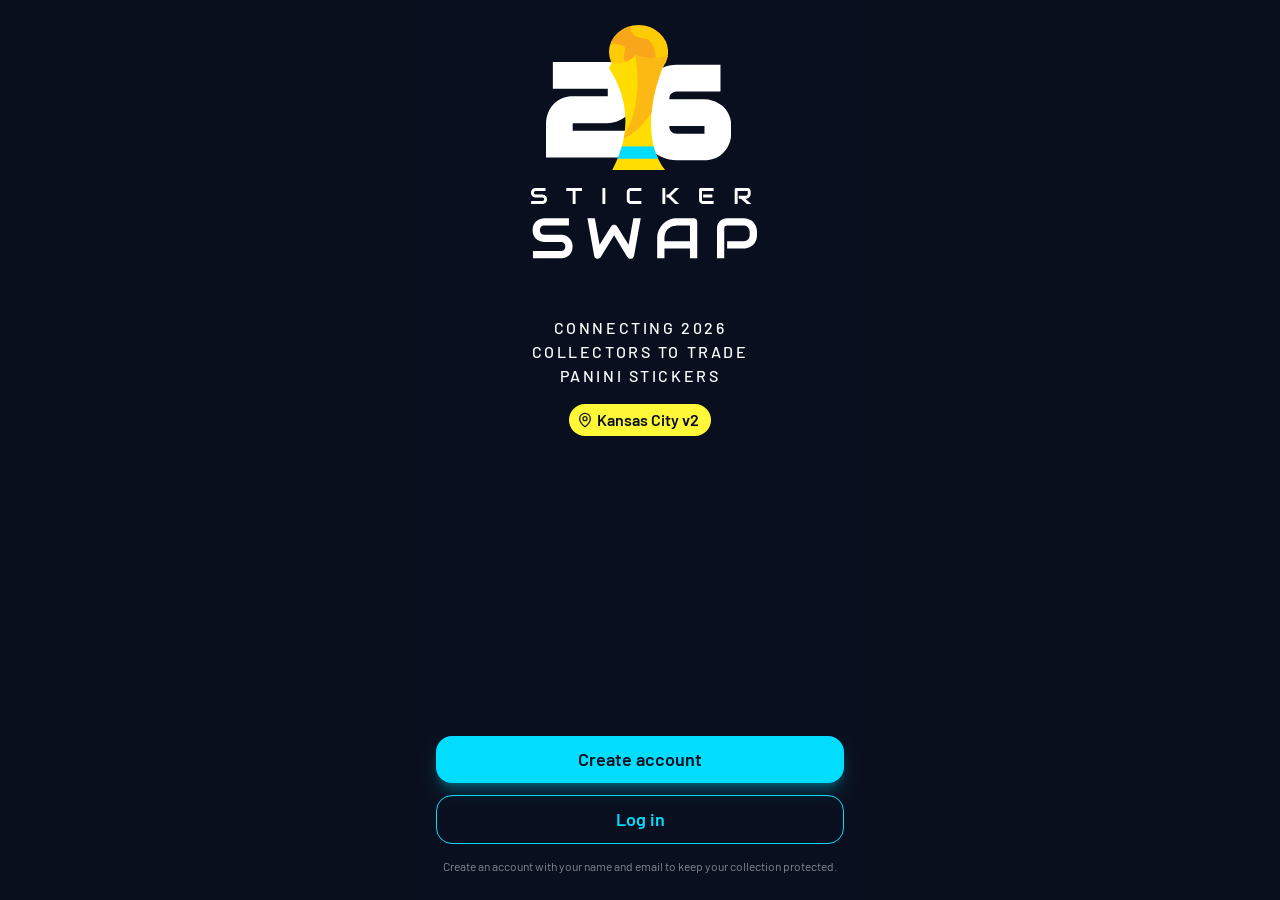
==== commit 66ae0f65: "Prepare StickerSwap for public launch" ====
--- a/docs/index.html
+++ b/docs/index.html
@@ -13,8 +13,8 @@
         #root { min-height: 100%; }
         input, textarea, select { font-size: 17px !important; -webkit-text-size-adjust: 100%; }
       </style>
-      <script type="module" crossorigin src="./assets/index-CGkNjjwk.js"></script>
-      <link rel="stylesheet" crossorigin href="./assets/index-DOvHUXMo.css">
+      <script type="module" crossorigin src="./assets/index-Br5y9mCl.js"></script>
+      <link rel="stylesheet" crossorigin href="./assets/index-CkgROwvE.css">
     </head>
 
     <body>
--- a/docs/assets/index-CkgROwvE.css
+++ b/docs/assets/index-CkgROwvE.css
@@ -0,0 +1 @@
+@import"https://fonts.googleapis.com/css2?family=Bebas+Neue&family=Barlow:ital,wght@0,300;0,400;0,500;0,600;0,700;1,400&display=swap";/*! tailwindcss v4.1.12 | MIT License | https://tailwindcss.com */@layer properties{@supports (((-webkit-hyphens:none)) and (not (margin-trim:inline))) or ((-moz-orient:inline) and (not (color:rgb(from red r g b)))){*,:before,:after,::backdrop{--tw-translate-x:0;--tw-translate-y:0;--tw-translate-z:0;--tw-scale-x:1;--tw-scale-y:1;--tw-scale-z:1;--tw-rotate-x:initial;--tw-rotate-y:initial;--tw-rotate-z:initial;--tw-skew-x:initial;--tw-skew-y:initial;--tw-space-y-reverse:0;--tw-space-x-reverse:0;--tw-border-style:solid;--tw-leading:initial;--tw-font-weight:initial;--tw-tracking:initial;--tw-ordinal:initial;--tw-slashed-zero:initial;--tw-numeric-figure:initial;--tw-numeric-spacing:initial;--tw-numeric-fraction:initial;--tw-shadow:0 0 #0000;--tw-shadow-color:initial;--tw-shadow-alpha:100%;--tw-inset-shadow:0 0 #0000;--tw-inset-shadow-color:initial;--tw-inset-shadow-alpha:100%;--tw-ring-color:initial;--tw-ring-shadow:0 0 #0000;--tw-inset-ring-color:initial;--tw-inset-ring-shadow:0 0 #0000;--tw-ring-inset:initial;--tw-ring-offset-width:0px;--tw-ring-offset-color:#fff;--tw-ring-offset-shadow:0 0 #0000;--tw-outline-style:solid;--tw-blur:initial;--tw-brightness:initial;--tw-contrast:initial;--tw-grayscale:initial;--tw-hue-rotate:initial;--tw-invert:initial;--tw-opacity:initial;--tw-saturate:initial;--tw-sepia:initial;--tw-drop-shadow:initial;--tw-drop-shadow-color:initial;--tw-drop-shadow-alpha:100%;--tw-drop-shadow-size:initial;--tw-backdrop-blur:initial;--tw-backdrop-brightness:initial;--tw-backdrop-contrast:initial;--tw-backdrop-grayscale:initial;--tw-backdrop-hue-rotate:initial;--tw-backdrop-invert:initial;--tw-backdrop-opacity:initial;--tw-backdrop-saturate:initial;--tw-backdrop-sepia:initial;--tw-duration:initial;--tw-ease:initial;--tw-content:"";--tw-animation-delay:0s;--tw-animation-direction:normal;--tw-animation-duration:initial;--tw-animation-fill-mode:none;--tw-animation-iteration-count:1;--tw-enter-blur:0;--tw-enter-opacity:1;--tw-enter-rotate:0;--tw-enter-scale:1;--tw-enter-translate-x:0;--tw-enter-translate-y:0;--tw-exit-blur:0;--tw-exit-opacity:1;--tw-exit-rotate:0;--tw-exit-scale:1;--tw-exit-translate-x:0;--tw-exit-translate-y:0}}}@layer theme{:root,:host{--font-sans:ui-sans-serif,system-ui,sans-serif,"Apple Color Emoji","Segoe UI Emoji","Segoe UI Symbol","Noto Color Emoji";--font-mono:ui-monospace,SFMono-Regular,Menlo,Monaco,Consolas,"Liberation Mono","Courier New",monospace;--color-gray-100:oklch(96.7% .003 264.542);--color-black:#000;--color-white:#fff;--spacing:.25rem;--container-sm:24rem;--container-md:28rem;--container-lg:32rem;--text-xs:.75rem;--text-xs--line-height:calc(1/.75);--text-sm:.875rem;--text-sm--line-height:calc(1.25/.875);--text-base:1rem;--text-base--line-height: 1.5 ;--text-lg:1.125rem;--text-lg--line-height:calc(1.75/1.125);--text-xl:1.25rem;--text-xl--line-height:calc(1.75/1.25);--text-2xl:1.5rem;--text-2xl--line-height:calc(2/1.5);--text-3xl:1.875rem;--text-3xl--line-height: 1.2 ;--text-5xl:3rem;--text-5xl--line-height:1;--font-weight-normal:400;--font-weight-medium:500;--font-weight-semibold:600;--font-weight-bold:700;--tracking-tight:-.025em;--tracking-wider:.05em;--tracking-widest:.1em;--leading-relaxed:1.625;--radius-xs:.125rem;--radius-2xl:1rem;--radius-3xl:1.5rem;--ease-in-out:cubic-bezier(.4,0,.2,1);--animate-spin:spin 1s linear infinite;--animate-pulse:pulse 2s cubic-bezier(.4,0,.6,1)infinite;--blur-sm:8px;--blur-xl:24px;--aspect-video:16/9;--default-transition-duration:.15s;--default-transition-timing-function:cubic-bezier(.4,0,.2,1);--default-font-family:var(--font-sans);--default-mono-font-family:var(--font-mono);--color-border:var(--border);--font-display:var(--font-display);--font-body:var(--font-body)}}@layer base{*,:after,:before,::backdrop{box-sizing:border-box;border:0 solid;margin:0;padding:0}::file-selector-button{box-sizing:border-box;border:0 solid;margin:0;padding:0}html,:host{-webkit-text-size-adjust:100%;-moz-tab-size:4;tab-size:4;line-height:1.5;font-family:var(--default-font-family,ui-sans-serif,system-ui,sans-serif,"Apple Color Emoji","Segoe UI Emoji","Segoe UI Symbol","Noto Color Emoji");font-feature-settings:var(--default-font-feature-settings,normal);font-variation-settings:var(--default-font-variation-settings,normal);-webkit-tap-highlight-color:transparent}hr{height:0;color:inherit;border-top-width:1px}abbr:where([title]){-webkit-text-decoration:underline dotted;text-decoration:underline dotted}h1,h2,h3,h4,h5,h6{font-size:inherit;font-weight:inherit}a{color:inherit;-webkit-text-decoration:inherit;text-decoration:inherit}b,strong{font-weight:bolder}code,kbd,samp,pre{font-family:var(--default-mono-font-family,ui-monospace,SFMono-Regular,Menlo,Monaco,Consolas,"Liberation Mono","Courier New",monospace);font-feature-settings:var(--default-mono-font-feature-settings,normal);font-variation-settings:var(--default-mono-font-variation-settings,normal);font-size:1em}small{font-size:80%}sub,sup{vertical-align:baseline;font-size:75%;line-height:0;position:relative}sub{bottom:-.25em}sup{top:-.5em}table{text-indent:0;border-color:inherit;border-collapse:collapse}:-moz-focusring{outline:auto}progress{vertical-align:baseline}summary{display:list-item}ol,ul,menu{list-style:none}img,svg,video,canvas,audio,iframe,embed,object{vertical-align:middle;display:block}img,video{max-width:100%;height:auto}button,input,select,optgroup,textarea{font:inherit;font-feature-settings:inherit;font-variation-settings:inherit;letter-spacing:inherit;color:inherit;opacity:1;background-color:#0000;border-radius:0}::file-selector-button{font:inherit;font-feature-settings:inherit;font-variation-settings:inherit;letter-spacing:inherit;color:inherit;opacity:1;background-color:#0000;border-radius:0}:where(select:is([multiple],[size])) optgroup{font-weight:bolder}:where(select:is([multiple],[size])) optgroup option{padding-inline-start:20px}::file-selector-button{margin-inline-end:4px}::placeholder{opacity:1}@supports (not ((-webkit-appearance:-apple-pay-button))) or (contain-intrinsic-size:1px){::placeholder{color:currentColor}@supports (color:color-mix(in lab,red,red)){::placeholder{color:color-mix(in oklab,currentcolor 50%,transparent)}}}textarea{resize:vertical}::-webkit-search-decoration{-webkit-appearance:none}::-webkit-date-and-time-value{min-height:1lh;text-align:inherit}::-webkit-datetime-edit{display:inline-flex}::-webkit-datetime-edit-fields-wrapper{padding:0}::-webkit-datetime-edit{padding-block:0}::-webkit-datetime-edit-year-field{padding-block:0}::-webkit-datetime-edit-month-field{padding-block:0}::-webkit-datetime-edit-day-field{padding-block:0}::-webkit-datetime-edit-hour-field{padding-block:0}::-webkit-datetime-edit-minute-field{padding-block:0}::-webkit-datetime-edit-second-field{padding-block:0}::-webkit-datetime-edit-millisecond-field{padding-block:0}::-webkit-datetime-edit-meridiem-field{padding-block:0}::-webkit-calendar-picker-indicator{line-height:1}:-moz-ui-invalid{box-shadow:none}button,input:where([type=button],[type=reset],[type=submit]){-webkit-appearance:button;-moz-appearance:button;appearance:button}::file-selector-button{-webkit-appearance:button;-moz-appearance:button;appearance:button}::-webkit-inner-spin-button{height:auto}::-webkit-outer-spin-button{height:auto}[hidden]:where(:not([hidden=until-found])){display:none!important}*{border-color:var(--border);outline-color:var(--ring)}@supports (color:color-mix(in lab,red,red)){*{outline-color:color-mix(in oklab,var(--ring)50%,transparent)}}body{background-color:var(--background);color:var(--foreground);font-family:var(--font-body);overscroll-behavior:none;overflow:hidden}html,body,#root{width:100%;height:100%}html{font-size:var(--font-size)}h1{font-size:var(--text-2xl);font-weight:var(--font-weight-medium);line-height:1.5}h2{font-size:var(--text-xl);font-weight:var(--font-weight-medium);line-height:1.5}h3{text-transform:uppercase;font-size:.875rem;font-weight:400;line-height:1.5}h4,label,button{font-size:var(--text-base);font-weight:var(--font-weight-medium);line-height:1.5}input{font-size:var(--text-base);font-weight:var(--font-weight-normal);line-height:1.5}}@layer components;@layer utilities{.\@container\/card-header{container:card-header/inline-size}.pointer-events-auto{pointer-events:auto}.pointer-events-none{pointer-events:none}.invisible{visibility:hidden}.sr-only{clip:rect(0,0,0,0);white-space:nowrap;border-width:0;width:1px;height:1px;margin:-1px;padding:0;position:absolute;overflow:hidden}.absolute{position:absolute}.fixed{position:fixed}.relative{position:relative}.inset-0{inset:calc(var(--spacing)*0)}.inset-\[-5\.45\%_-6\.67\%\]{top:-5.45%;right:-6.67%;bottom:-5.45%;left:-6.67%}.inset-\[4\.17\%_12\.5\%\]{top:4.17%;right:12.5%;bottom:4.17%;left:12.5%}.inset-\[6\.12\%_8\.12\%_10\.43\%_11\.18\%\]{top:6.12%;right:8.12%;bottom:10.43%;left:11.18%}.inset-\[6\.12\%_40\.05\%_42\.01\%_38\.78\%\]{top:6.12%;right:40.05%;bottom:42.01%;left:38.78%}.inset-\[6\.12\%_40\.11\%_74\.66\%_38\.78\%\]{top:6.12%;right:40.11%;bottom:74.66%;left:38.78%}.inset-\[16\.66\%_40\.05\%_42\.01\%_38\.97\%\]{top:16.66%;right:40.05%;bottom:42.01%;left:38.97%}.inset-\[19\.39\%_17\.34\%_45\.5\%_16\.5\%\]{top:19.39%;right:17.34%;bottom:45.5%;left:16.5%}.inset-\[64\.29\%_8\.12\%_10\.43\%_11\.18\%\]{top:64.29%;right:8.12%;bottom:10.43%;left:11.18%}.inset-x-0{inset-inline:calc(var(--spacing)*0)}.inset-y-0{inset-block:calc(var(--spacing)*0)}.-top-8{top:calc(var(--spacing)*-8)}.-top-12{top:calc(var(--spacing)*-12)}.top-0{top:calc(var(--spacing)*0)}.top-1{top:calc(var(--spacing)*1)}.top-1\.5{top:calc(var(--spacing)*1.5)}.top-1\/2{top:50%}.top-3\.5{top:calc(var(--spacing)*3.5)}.top-4{top:calc(var(--spacing)*4)}.top-\[1px\]{top:1px}.top-\[50\%\]{top:50%}.top-\[60\%\]{top:60%}.top-\[114px\]{top:114px}.top-\[172px\]{top:172px}.top-\[586px\]{top:586px}.top-\[693px\]{top:693px}.top-full{top:100%}.-right-12{right:calc(var(--spacing)*-12)}.right-0{right:calc(var(--spacing)*0)}.right-1{right:calc(var(--spacing)*1)}.right-2{right:calc(var(--spacing)*2)}.right-3{right:calc(var(--spacing)*3)}.right-4{right:calc(var(--spacing)*4)}.right-5{right:calc(var(--spacing)*5)}.-bottom-12{bottom:calc(var(--spacing)*-12)}.bottom-0{bottom:calc(var(--spacing)*0)}.bottom-\[39px\]{bottom:39px}.bottom-\[calc\(12px\+env\(safe-area-inset-bottom\)\)\]{bottom:calc(12px + env(safe-area-inset-bottom))}.bottom-\[calc\(24px\+env\(safe-area-inset-bottom\)\)\]{bottom:calc(24px + env(safe-area-inset-bottom))}.-left-12{left:calc(var(--spacing)*-12)}.left-0{left:calc(var(--spacing)*0)}.left-1{left:calc(var(--spacing)*1)}.left-1\/2{left:50%}.left-2{left:calc(var(--spacing)*2)}.left-3{left:calc(var(--spacing)*3)}.left-\[11px\]{left:11px}.left-\[29\.5px\]{left:29.5px}.left-\[41px\]{left:41px}.left-\[50\%\]{left:50%}.left-\[196\.5px\]{left:196.5px}.isolate{isolation:isolate}.z-10{z-index:10}.z-20{z-index:20}.z-50{z-index:50}.z-\[1\]{z-index:1}.z-\[70\]{z-index:70}.z-\[80\]{z-index:80}.z-\[100\]{z-index:100}.col-start-2{grid-column-start:2}.row-span-2{grid-row:span 2/span 2}.row-start-1{grid-row-start:1}.-mx-1{margin-inline:calc(var(--spacing)*-1)}.mx-2{margin-inline:calc(var(--spacing)*2)}.mx-3\.5{margin-inline:calc(var(--spacing)*3.5)}.mx-auto{margin-inline:auto}.my-0\.5{margin-block:calc(var(--spacing)*.5)}.my-1{margin-block:calc(var(--spacing)*1)}.-mt-4{margin-top:calc(var(--spacing)*-4)}.mt-0\.5{margin-top:calc(var(--spacing)*.5)}.mt-1{margin-top:calc(var(--spacing)*1)}.mt-1\.5{margin-top:calc(var(--spacing)*1.5)}.mt-2{margin-top:calc(var(--spacing)*2)}.mt-3{margin-top:calc(var(--spacing)*3)}.mt-4{margin-top:calc(var(--spacing)*4)}.mt-5{margin-top:calc(var(--spacing)*5)}.mt-7{margin-top:calc(var(--spacing)*7)}.mt-auto{margin-top:auto}.mb-1{margin-bottom:calc(var(--spacing)*1)}.mb-2{margin-bottom:calc(var(--spacing)*2)}.mb-3{margin-bottom:calc(var(--spacing)*3)}.mb-4{margin-bottom:calc(var(--spacing)*4)}.mb-5{margin-bottom:calc(var(--spacing)*5)}.mb-6{margin-bottom:calc(var(--spacing)*6)}.mb-7{margin-bottom:calc(var(--spacing)*7)}.mb-8{margin-bottom:calc(var(--spacing)*8)}.mb-10{margin-bottom:calc(var(--spacing)*10)}.-ml-4{margin-left:calc(var(--spacing)*-4)}.ml-1{margin-left:calc(var(--spacing)*1)}.ml-2{margin-left:calc(var(--spacing)*2)}.ml-auto{margin-left:auto}.line-clamp-1{-webkit-line-clamp:1;-webkit-box-orient:vertical;display:-webkit-box;overflow:hidden}.block{display:block}.contents{display:contents}.flex{display:flex}.grid{display:grid}.hidden{display:none}.inline-block{display:inline-block}.inline-flex{display:inline-flex}.table{display:table}.table-caption{display:table-caption}.table-cell{display:table-cell}.table-row{display:table-row}.field-sizing-content{field-sizing:content}.aspect-square{aspect-ratio:1}.aspect-video{aspect-ratio:var(--aspect-video)}.size-2{width:calc(var(--spacing)*2);height:calc(var(--spacing)*2)}.size-2\.5{width:calc(var(--spacing)*2.5);height:calc(var(--spacing)*2.5)}.size-3{width:calc(var(--spacing)*3);height:calc(var(--spacing)*3)}.size-3\.5{width:calc(var(--spacing)*3.5);height:calc(var(--spacing)*3.5)}.size-4{width:calc(var(--spacing)*4);height:calc(var(--spacing)*4)}.size-7{width:calc(var(--spacing)*7);height:calc(var(--spacing)*7)}.size-8{width:calc(var(--spacing)*8);height:calc(var(--spacing)*8)}.size-9{width:calc(var(--spacing)*9);height:calc(var(--spacing)*9)}.size-10{width:calc(var(--spacing)*10);height:calc(var(--spacing)*10)}.size-\[16px\]{width:16px;height:16px}.size-\[312px\]{width:312px;height:312px}.size-full{width:100%;height:100%}.h-1{height:calc(var(--spacing)*1)}.h-1\.5{height:calc(var(--spacing)*1.5)}.h-2{height:calc(var(--spacing)*2)}.h-2\.5{height:calc(var(--spacing)*2.5)}.h-3{height:calc(var(--spacing)*3)}.h-3\.5{height:calc(var(--spacing)*3.5)}.h-4{height:calc(var(--spacing)*4)}.h-5{height:calc(var(--spacing)*5)}.h-6{height:calc(var(--spacing)*6)}.h-7{height:calc(var(--spacing)*7)}.h-8{height:calc(var(--spacing)*8)}.h-9{height:calc(var(--spacing)*9)}.h-10{height:calc(var(--spacing)*10)}.h-11{height:calc(var(--spacing)*11)}.h-12{height:calc(var(--spacing)*12)}.h-14{height:calc(var(--spacing)*14)}.h-16{height:calc(var(--spacing)*16)}.h-24{height:calc(var(--spacing)*24)}.h-32{height:calc(var(--spacing)*32)}.h-\[1\.15rem\]{height:1.15rem}.h-\[114px\]{height:114px}.h-\[312px\]{height:312px}.h-\[calc\(100\%-1px\)\]{height:calc(100% - 1px)}.h-\[var\(--radix-navigation-menu-viewport-height\)\]{height:var(--radix-navigation-menu-viewport-height)}.h-\[var\(--radix-select-trigger-height\)\]{height:var(--radix-select-trigger-height)}.h-\[var\(--stickerswap-app-height\,100svh\)\]{height:var(--stickerswap-app-height,100svh)}.h-auto{height:auto}.h-dvh{height:100dvh}.h-full{height:100%}.h-px{height:1px}.h-svh{height:100svh}.max-h-\(--radix-context-menu-content-available-height\){max-height:var(--radix-context-menu-content-available-height)}.max-h-\(--radix-dropdown-menu-content-available-height\){max-height:var(--radix-dropdown-menu-content-available-height)}.max-h-\(--radix-select-content-available-height\){max-height:var(--radix-select-content-available-height)}.max-h-11{max-height:calc(var(--spacing)*11)}.max-h-64{max-height:calc(var(--spacing)*64)}.max-h-\[80vh\]{max-height:80vh}.max-h-\[90vh\]{max-height:90vh}.max-h-\[300px\]{max-height:300px}.min-h-0{min-height:calc(var(--spacing)*0)}.min-h-4{min-height:calc(var(--spacing)*4)}.min-h-16{min-height:calc(var(--spacing)*16)}.min-h-screen{min-height:100vh}.min-h-svh{min-height:100svh}.w-\(--sidebar-width\){width:var(--sidebar-width)}.w-0{width:calc(var(--spacing)*0)}.w-1{width:calc(var(--spacing)*1)}.w-2{width:calc(var(--spacing)*2)}.w-2\.5{width:calc(var(--spacing)*2.5)}.w-3{width:calc(var(--spacing)*3)}.w-3\.5{width:calc(var(--spacing)*3.5)}.w-3\/4{width:75%}.w-4{width:calc(var(--spacing)*4)}.w-5{width:calc(var(--spacing)*5)}.w-6{width:calc(var(--spacing)*6)}.w-7{width:calc(var(--spacing)*7)}.w-8{width:calc(var(--spacing)*8)}.w-9{width:calc(var(--spacing)*9)}.w-10{width:calc(var(--spacing)*10)}.w-11{width:calc(var(--spacing)*11)}.w-12{width:calc(var(--spacing)*12)}.w-16{width:calc(var(--spacing)*16)}.w-24{width:calc(var(--spacing)*24)}.w-64{width:calc(var(--spacing)*64)}.w-72{width:calc(var(--spacing)*72)}.w-\[100px\]{width:100px}.w-\[245px\]{width:245px}.w-\[312px\]{width:312px}.w-\[371px\]{width:371px}.w-auto{width:auto}.w-fit{width:fit-content}.w-full{width:100%}.w-max{width:max-content}.w-px{width:1px}.max-w-\(--skeleton-width\){max-width:var(--skeleton-width)}.max-w-\[75\%\]{max-width:75%}.max-w-\[245px\]{max-width:245px}.max-w-\[calc\(100\%-2rem\)\]{max-width:calc(100% - 2rem)}.max-w-max{max-width:max-content}.max-w-md{max-width:var(--container-md)}.max-w-sm{max-width:var(--container-sm)}.min-w-0{min-width:calc(var(--spacing)*0)}.min-w-4{min-width:calc(var(--spacing)*4)}.min-w-5{min-width:calc(var(--spacing)*5)}.min-w-8{min-width:calc(var(--spacing)*8)}.min-w-9{min-width:calc(var(--spacing)*9)}.min-w-10{min-width:calc(var(--spacing)*10)}.min-w-\[8rem\]{min-width:8rem}.min-w-\[12rem\]{min-width:12rem}.min-w-\[var\(--radix-select-trigger-width\)\]{min-width:var(--radix-select-trigger-width)}.flex-1{flex:1}.flex-shrink-0,.shrink-0{flex-shrink:0}.grow{flex-grow:1}.grow-0{flex-grow:0}.basis-full{flex-basis:100%}.caption-bottom{caption-side:bottom}.border-collapse{border-collapse:collapse}.origin-\(--radix-context-menu-content-transform-origin\){transform-origin:var(--radix-context-menu-content-transform-origin)}.origin-\(--radix-dropdown-menu-content-transform-origin\){transform-origin:var(--radix-dropdown-menu-content-transform-origin)}.origin-\(--radix-hover-card-content-transform-origin\){transform-origin:var(--radix-hover-card-content-transform-origin)}.origin-\(--radix-menubar-content-transform-origin\){transform-origin:var(--radix-menubar-content-transform-origin)}.origin-\(--radix-popover-content-transform-origin\){transform-origin:var(--radix-popover-content-transform-origin)}.origin-\(--radix-select-content-transform-origin\){transform-origin:var(--radix-select-content-transform-origin)}.origin-\(--radix-tooltip-content-transform-origin\){transform-origin:var(--radix-tooltip-content-transform-origin)}.-translate-x-1\/2{--tw-translate-x: -50% ;translate:var(--tw-translate-x)var(--tw-translate-y)}.-translate-x-px{--tw-translate-x:-1px;translate:var(--tw-translate-x)var(--tw-translate-y)}.translate-x-1{--tw-translate-x:calc(var(--spacing)*1);translate:var(--tw-translate-x)var(--tw-translate-y)}.translate-x-6{--tw-translate-x:calc(var(--spacing)*6);translate:var(--tw-translate-x)var(--tw-translate-y)}.translate-x-\[-50\%\]{--tw-translate-x:-50%;translate:var(--tw-translate-x)var(--tw-translate-y)}.translate-x-px{--tw-translate-x:1px;translate:var(--tw-translate-x)var(--tw-translate-y)}.-translate-y-1\/2{--tw-translate-y: -50% ;translate:var(--tw-translate-x)var(--tw-translate-y)}.translate-y-0\.5{--tw-translate-y:calc(var(--spacing)*.5);translate:var(--tw-translate-x)var(--tw-translate-y)}.translate-y-\[-50\%\]{--tw-translate-y:-50%;translate:var(--tw-translate-x)var(--tw-translate-y)}.translate-y-\[calc\(-50\%_-_2px\)\]{--tw-translate-y: calc(-50% - 2px) ;translate:var(--tw-translate-x)var(--tw-translate-y)}.scale-100{--tw-scale-x:100%;--tw-scale-y:100%;--tw-scale-z:100%;scale:var(--tw-scale-x)var(--tw-scale-y)}.scale-110{--tw-scale-x:110%;--tw-scale-y:110%;--tw-scale-z:110%;scale:var(--tw-scale-x)var(--tw-scale-y)}.rotate-45{rotate:45deg}.rotate-90{rotate:90deg}.rotate-180{rotate:180deg}.transform{transform:var(--tw-rotate-x,)var(--tw-rotate-y,)var(--tw-rotate-z,)var(--tw-skew-x,)var(--tw-skew-y,)}.animate-caret-blink{animation:1.25s ease-out infinite caret-blink}.animate-in{animation:enter var(--tw-animation-duration,var(--tw-duration,.15s))var(--tw-ease,ease)var(--tw-animation-delay,0s)var(--tw-animation-iteration-count,1)var(--tw-animation-direction,normal)var(--tw-animation-fill-mode,none)}.animate-pulse{animation:var(--animate-pulse)}.animate-spin{animation:var(--animate-spin)}.cursor-default{cursor:default}.cursor-not-allowed{cursor:not-allowed}.cursor-pointer{cursor:pointer}.touch-manipulation{touch-action:manipulation}.touch-none{touch-action:none}.resize{resize:both}.resize-none{resize:none}.scroll-my-1{scroll-margin-block:calc(var(--spacing)*1)}.scroll-py-1{scroll-padding-block:calc(var(--spacing)*1)}.scroll-pb-44{scroll-padding-bottom:calc(var(--spacing)*44)}.list-none{list-style-type:none}.auto-rows-min{grid-auto-rows:min-content}.grid-cols-2{grid-template-columns:repeat(2,minmax(0,1fr))}.grid-cols-3{grid-template-columns:repeat(3,minmax(0,1fr))}.grid-cols-4{grid-template-columns:repeat(4,minmax(0,1fr))}.grid-cols-\[0_1fr\]{grid-template-columns:0 1fr}.grid-rows-\[auto_auto\]{grid-template-rows:auto auto}.flex-col{flex-direction:column}.flex-col-reverse{flex-direction:column-reverse}.flex-row{flex-direction:row}.flex-wrap{flex-wrap:wrap}.content-stretch{align-content:stretch}.items-baseline{align-items:baseline}.items-center{align-items:center}.items-end{align-items:flex-end}.items-start{align-items:flex-start}.items-stretch{align-items:stretch}.justify-between{justify-content:space-between}.justify-center{justify-content:center}.justify-end{justify-content:flex-end}.justify-start{justify-content:flex-start}.justify-items-start{justify-items:start}.gap-1{gap:calc(var(--spacing)*1)}.gap-1\.5{gap:calc(var(--spacing)*1.5)}.gap-2{gap:calc(var(--spacing)*2)}.gap-2\.5{gap:calc(var(--spacing)*2.5)}.gap-3{gap:calc(var(--spacing)*3)}.gap-4{gap:calc(var(--spacing)*4)}.gap-6{gap:calc(var(--spacing)*6)}.gap-\[3px\]{gap:3px}.gap-\[4px\]{gap:4px}.gap-\[14px\]{gap:14px}.gap-\[16px\]{gap:16px}:where(.space-y-2>:not(:last-child)){--tw-space-y-reverse:0;margin-block-start:calc(calc(var(--spacing)*2)*var(--tw-space-y-reverse));margin-block-end:calc(calc(var(--spacing)*2)*calc(1 - var(--tw-space-y-reverse)))}:where(.space-y-3>:not(:last-child)){--tw-space-y-reverse:0;margin-block-start:calc(calc(var(--spacing)*3)*var(--tw-space-y-reverse));margin-block-end:calc(calc(var(--spacing)*3)*calc(1 - var(--tw-space-y-reverse)))}:where(.space-y-4>:not(:last-child)){--tw-space-y-reverse:0;margin-block-start:calc(calc(var(--spacing)*4)*var(--tw-space-y-reverse));margin-block-end:calc(calc(var(--spacing)*4)*calc(1 - var(--tw-space-y-reverse)))}:where(.space-y-5>:not(:last-child)){--tw-space-y-reverse:0;margin-block-start:calc(calc(var(--spacing)*5)*var(--tw-space-y-reverse));margin-block-end:calc(calc(var(--spacing)*5)*calc(1 - var(--tw-space-y-reverse)))}:where(.space-y-6>:not(:last-child)){--tw-space-y-reverse:0;margin-block-start:calc(calc(var(--spacing)*6)*var(--tw-space-y-reverse));margin-block-end:calc(calc(var(--spacing)*6)*calc(1 - var(--tw-space-y-reverse)))}:where(.space-x-1>:not(:last-child)){--tw-space-x-reverse:0;margin-inline-start:calc(calc(var(--spacing)*1)*var(--tw-space-x-reverse));margin-inline-end:calc(calc(var(--spacing)*1)*calc(1 - var(--tw-space-x-reverse)))}.gap-y-0\.5{row-gap:calc(var(--spacing)*.5)}.self-start{align-self:flex-start}.justify-self-end{justify-self:flex-end}.truncate{text-overflow:ellipsis;white-space:nowrap;overflow:hidden}.overflow-auto{overflow:auto}.overflow-clip{overflow:clip}.overflow-hidden{overflow:hidden}.overflow-x-auto{overflow-x:auto}.overflow-x-hidden{overflow-x:hidden}.overflow-y-auto{overflow-y:auto}.overscroll-contain{overscroll-behavior:contain}.overscroll-none{overscroll-behavior:none}.rounded-2xl{border-radius:var(--radius-2xl)}.rounded-\[2px\]{border-radius:2px}.rounded-\[4px\]{border-radius:4px}.rounded-\[8px\]{border-radius:8px}.rounded-\[12px\]{border-radius:12px}.rounded-\[100px\]{border-radius:100px}.rounded-\[inherit\]{border-radius:inherit}.rounded-full{border-radius:3.40282e38px}.rounded-lg{border-radius:var(--radius)}.rounded-md{border-radius:calc(var(--radius) - 2px)}.rounded-none{border-radius:0}.rounded-sm{border-radius:calc(var(--radius) - 4px)}.rounded-xl{border-radius:calc(var(--radius) + 4px)}.rounded-xs{border-radius:var(--radius-xs)}.rounded-t-3xl{border-top-left-radius:var(--radius-3xl);border-top-right-radius:var(--radius-3xl)}.rounded-t-sm{border-top-left-radius:calc(var(--radius) - 4px);border-top-right-radius:calc(var(--radius) - 4px)}.rounded-tl-sm{border-top-left-radius:calc(var(--radius) - 4px)}.rounded-br-sm{border-bottom-right-radius:calc(var(--radius) - 4px)}.rounded-bl-sm{border-bottom-left-radius:calc(var(--radius) - 4px)}.border{border-style:var(--tw-border-style);border-width:1px}.border-2{border-style:var(--tw-border-style);border-width:2px}.border-\[1\.5px\]{border-style:var(--tw-border-style);border-width:1.5px}.border-x{border-inline-style:var(--tw-border-style);border-inline-width:1px}.border-y{border-block-style:var(--tw-border-style);border-block-width:1px}.border-t{border-top-style:var(--tw-border-style);border-top-width:1px}.border-r{border-right-style:var(--tw-border-style);border-right-width:1px}.border-b{border-bottom-style:var(--tw-border-style);border-bottom-width:1px}.border-l{border-left-style:var(--tw-border-style);border-left-width:1px}.border-dashed{--tw-border-style:dashed;border-style:dashed}.border-solid{--tw-border-style:solid;border-style:solid}.border-\(--color-border\){border-color:var(--color-border)}.border-\[\#0df\],.border-\[\#00ddff\]{border-color:#0df}.border-border,.border-border\/50{border-color:var(--border)}@supports (color:color-mix(in lab,red,red)){.border-border\/50{border-color:color-mix(in oklab,var(--border)50%,transparent)}}.border-border\/70{border-color:var(--border)}@supports (color:color-mix(in lab,red,red)){.border-border\/70{border-color:color-mix(in oklab,var(--border)70%,transparent)}}.border-destructive,.border-destructive\/20{border-color:var(--destructive)}@supports (color:color-mix(in lab,red,red)){.border-destructive\/20{border-color:color-mix(in oklab,var(--destructive)20%,transparent)}}.border-destructive\/30{border-color:var(--destructive)}@supports (color:color-mix(in lab,red,red)){.border-destructive\/30{border-color:color-mix(in oklab,var(--destructive)30%,transparent)}}.border-destructive\/40{border-color:var(--destructive)}@supports (color:color-mix(in lab,red,red)){.border-destructive\/40{border-color:color-mix(in oklab,var(--destructive)40%,transparent)}}.border-info\/20{border-color:var(--info)}@supports (color:color-mix(in lab,red,red)){.border-info\/20{border-color:color-mix(in oklab,var(--info)20%,transparent)}}.border-info\/30{border-color:var(--info)}@supports (color:color-mix(in lab,red,red)){.border-info\/30{border-color:color-mix(in oklab,var(--info)30%,transparent)}}.border-input{border-color:var(--input)}.border-primary,.border-primary\/20{border-color:var(--primary)}@supports (color:color-mix(in lab,red,red)){.border-primary\/20{border-color:color-mix(in oklab,var(--primary)20%,transparent)}}.border-primary\/30{border-color:var(--primary)}@supports (color:color-mix(in lab,red,red)){.border-primary\/30{border-color:color-mix(in oklab,var(--primary)30%,transparent)}}.border-primary\/40{border-color:var(--primary)}@supports (color:color-mix(in lab,red,red)){.border-primary\/40{border-color:color-mix(in oklab,var(--primary)40%,transparent)}}.border-secondary\/40{border-color:var(--secondary)}@supports (color:color-mix(in lab,red,red)){.border-secondary\/40{border-color:color-mix(in oklab,var(--secondary)40%,transparent)}}.border-sidebar-border{border-color:var(--sidebar-border)}.border-success\/20{border-color:var(--success)}@supports (color:color-mix(in lab,red,red)){.border-success\/20{border-color:color-mix(in oklab,var(--success)20%,transparent)}}.border-success\/30{border-color:var(--success)}@supports (color:color-mix(in lab,red,red)){.border-success\/30{border-color:color-mix(in oklab,var(--success)30%,transparent)}}.border-success\/40{border-color:var(--success)}@supports (color:color-mix(in lab,red,red)){.border-success\/40{border-color:color-mix(in oklab,var(--success)40%,transparent)}}.border-transparent{border-color:#0000}.border-warning\/20{border-color:var(--warning)}@supports (color:color-mix(in lab,red,red)){.border-warning\/20{border-color:color-mix(in oklab,var(--warning)20%,transparent)}}.border-warning\/30{border-color:var(--warning)}@supports (color:color-mix(in lab,red,red)){.border-warning\/30{border-color:color-mix(in oklab,var(--warning)30%,transparent)}}.border-warning\/40{border-color:var(--warning)}@supports (color:color-mix(in lab,red,red)){.border-warning\/40{border-color:color-mix(in oklab,var(--warning)40%,transparent)}}.border-t-transparent{border-top-color:#0000}.border-l-transparent{border-left-color:#0000}.bg-\(--color-bg\){background-color:var(--color-bg)}.bg-\[\#0a1929\]{background-color:#0a1929}.bg-\[\#0df\],.bg-\[\#00ddff\]{background-color:#0df}.bg-\[\#090f1e\]{background-color:#090f1e}.bg-\[\#090f1f\]{background-color:#090f1f}.bg-\[\#fff838\]{background-color:#fff838}.bg-accent{background-color:var(--accent)}.bg-background{background-color:var(--background)}.bg-background-secondary\/95{background-color:var(--background-secondary)}@supports (color:color-mix(in lab,red,red)){.bg-background-secondary\/95{background-color:color-mix(in oklab,var(--background-secondary)95%,transparent)}}.bg-background\/60{background-color:var(--background)}@supports (color:color-mix(in lab,red,red)){.bg-background\/60{background-color:color-mix(in oklab,var(--background)60%,transparent)}}.bg-background\/95{background-color:var(--background)}@supports (color:color-mix(in lab,red,red)){.bg-background\/95{background-color:color-mix(in oklab,var(--background)95%,transparent)}}.bg-black\/50{background-color:#00000080}@supports (color:color-mix(in lab,red,red)){.bg-black\/50{background-color:color-mix(in oklab,var(--color-black)50%,transparent)}}.bg-black\/60{background-color:#0009}@supports (color:color-mix(in lab,red,red)){.bg-black\/60{background-color:color-mix(in oklab,var(--color-black)60%,transparent)}}.bg-border{background-color:var(--border)}.bg-card,.bg-card\/30{background-color:var(--card)}@supports (color:color-mix(in lab,red,red)){.bg-card\/30{background-color:color-mix(in oklab,var(--card)30%,transparent)}}.bg-card\/40{background-color:var(--card)}@supports (color:color-mix(in lab,red,red)){.bg-card\/40{background-color:color-mix(in oklab,var(--card)40%,transparent)}}.bg-card\/50{background-color:var(--card)}@supports (color:color-mix(in lab,red,red)){.bg-card\/50{background-color:color-mix(in oklab,var(--card)50%,transparent)}}.bg-card\/60{background-color:var(--card)}@supports (color:color-mix(in lab,red,red)){.bg-card\/60{background-color:color-mix(in oklab,var(--card)60%,transparent)}}.bg-destructive,.bg-destructive\/5{background-color:var(--destructive)}@supports (color:color-mix(in lab,red,red)){.bg-destructive\/5{background-color:color-mix(in oklab,var(--destructive)5%,transparent)}}.bg-destructive\/10{background-color:var(--destructive)}@supports (color:color-mix(in lab,red,red)){.bg-destructive\/10{background-color:color-mix(in oklab,var(--destructive)10%,transparent)}}.bg-destructive\/20{background-color:var(--destructive)}@supports (color:color-mix(in lab,red,red)){.bg-destructive\/20{background-color:color-mix(in oklab,var(--destructive)20%,transparent)}}.bg-foreground{background-color:var(--foreground)}.bg-gray-100{background-color:var(--color-gray-100)}.bg-info-bg{background-color:var(--info-bg)}.bg-info\/10{background-color:var(--info)}@supports (color:color-mix(in lab,red,red)){.bg-info\/10{background-color:color-mix(in oklab,var(--info)10%,transparent)}}.bg-input-background{background-color:var(--input-background)}.bg-muted,.bg-muted\/20{background-color:var(--muted)}@supports (color:color-mix(in lab,red,red)){.bg-muted\/20{background-color:color-mix(in oklab,var(--muted)20%,transparent)}}.bg-muted\/30{background-color:var(--muted)}@supports (color:color-mix(in lab,red,red)){.bg-muted\/30{background-color:color-mix(in oklab,var(--muted)30%,transparent)}}.bg-muted\/50{background-color:var(--muted)}@supports (color:color-mix(in lab,red,red)){.bg-muted\/50{background-color:color-mix(in oklab,var(--muted)50%,transparent)}}.bg-popover{background-color:var(--popover)}.bg-primary,.bg-primary\/5{background-color:var(--primary)}@supports (color:color-mix(in lab,red,red)){.bg-primary\/5{background-color:color-mix(in oklab,var(--primary)5%,transparent)}}.bg-primary\/10{background-color:var(--primary)}@supports (color:color-mix(in lab,red,red)){.bg-primary\/10{background-color:color-mix(in oklab,var(--primary)10%,transparent)}}.bg-primary\/15{background-color:var(--primary)}@supports (color:color-mix(in lab,red,red)){.bg-primary\/15{background-color:color-mix(in oklab,var(--primary)15%,transparent)}}.bg-primary\/20{background-color:var(--primary)}@supports (color:color-mix(in lab,red,red)){.bg-primary\/20{background-color:color-mix(in oklab,var(--primary)20%,transparent)}}.bg-primary\/50{background-color:var(--primary)}@supports (color:color-mix(in lab,red,red)){.bg-primary\/50{background-color:color-mix(in oklab,var(--primary)50%,transparent)}}.bg-secondary,.bg-secondary\/20{background-color:var(--secondary)}@supports (color:color-mix(in lab,red,red)){.bg-secondary\/20{background-color:color-mix(in oklab,var(--secondary)20%,transparent)}}.bg-sidebar{background-color:var(--sidebar)}.bg-sidebar-border{background-color:var(--sidebar-border)}.bg-success-bg{background-color:var(--success-bg)}.bg-success\/10{background-color:var(--success)}@supports (color:color-mix(in lab,red,red)){.bg-success\/10{background-color:color-mix(in oklab,var(--success)10%,transparent)}}.bg-success\/20{background-color:var(--success)}@supports (color:color-mix(in lab,red,red)){.bg-success\/20{background-color:color-mix(in oklab,var(--success)20%,transparent)}}.bg-transparent{background-color:#0000}.bg-warning-bg{background-color:var(--warning-bg)}.bg-warning\/10{background-color:var(--warning)}@supports (color:color-mix(in lab,red,red)){.bg-warning\/10{background-color:color-mix(in oklab,var(--warning)10%,transparent)}}.bg-white{background-color:var(--color-white)}.fill-current{fill:currentColor}.fill-muted-foreground{fill:var(--muted-foreground)}.fill-primary{fill:var(--primary)}.p-0{padding:calc(var(--spacing)*0)}.p-1{padding:calc(var(--spacing)*1)}.p-2{padding:calc(var(--spacing)*2)}.p-2\.5{padding:calc(var(--spacing)*2.5)}.p-3{padding:calc(var(--spacing)*3)}.p-4{padding:calc(var(--spacing)*4)}.p-5{padding:calc(var(--spacing)*5)}.p-6{padding:calc(var(--spacing)*6)}.p-\[3px\]{padding:3px}.p-\[10px\]{padding:10px}.p-px{padding:1px}.px-1{padding-inline:calc(var(--spacing)*1)}.px-1\.5{padding-inline:calc(var(--spacing)*1.5)}.px-2{padding-inline:calc(var(--spacing)*2)}.px-2\.5{padding-inline:calc(var(--spacing)*2.5)}.px-3{padding-inline:calc(var(--spacing)*3)}.px-4{padding-inline:calc(var(--spacing)*4)}.px-5{padding-inline:calc(var(--spacing)*5)}.px-6{padding-inline:calc(var(--spacing)*6)}.px-8{padding-inline:calc(var(--spacing)*8)}.px-\[11px\]{padding-inline:11px}.px-\[16px\]{padding-inline:16px}.py-0\.5{padding-block:calc(var(--spacing)*.5)}.py-1{padding-block:calc(var(--spacing)*1)}.py-1\.5{padding-block:calc(var(--spacing)*1.5)}.py-2{padding-block:calc(var(--spacing)*2)}.py-3{padding-block:calc(var(--spacing)*3)}.py-4{padding-block:calc(var(--spacing)*4)}.py-6{padding-block:calc(var(--spacing)*6)}.py-8{padding-block:calc(var(--spacing)*8)}.py-16{padding-block:calc(var(--spacing)*16)}.py-20{padding-block:calc(var(--spacing)*20)}.py-\[4px\]{padding-block:4px}.py-\[10px\]{padding-block:10px}.pt-0{padding-top:calc(var(--spacing)*0)}.pt-1{padding-top:calc(var(--spacing)*1)}.pt-3{padding-top:calc(var(--spacing)*3)}.pt-4{padding-top:calc(var(--spacing)*4)}.pt-5{padding-top:calc(var(--spacing)*5)}.pt-6{padding-top:calc(var(--spacing)*6)}.pt-8{padding-top:calc(var(--spacing)*8)}.pt-10{padding-top:calc(var(--spacing)*10)}.pt-\[114px\]{padding-top:114px}.pt-\[max\(8px\,env\(safe-area-inset-top\)\)\]{padding-top:max(8px,env(safe-area-inset-top))}.pr-2{padding-right:calc(var(--spacing)*2)}.pr-2\.5{padding-right:calc(var(--spacing)*2.5)}.pr-3{padding-right:calc(var(--spacing)*3)}.pr-4{padding-right:calc(var(--spacing)*4)}.pr-8{padding-right:calc(var(--spacing)*8)}.pr-10{padding-right:calc(var(--spacing)*10)}.pr-11{padding-right:calc(var(--spacing)*11)}.pr-\[12px\]{padding-right:12px}.pb-1{padding-bottom:calc(var(--spacing)*1)}.pb-2{padding-bottom:calc(var(--spacing)*2)}.pb-3{padding-bottom:calc(var(--spacing)*3)}.pb-4{padding-bottom:calc(var(--spacing)*4)}.pb-6{padding-bottom:calc(var(--spacing)*6)}.pb-10{padding-bottom:calc(var(--spacing)*10)}.pb-20{padding-bottom:calc(var(--spacing)*20)}.pb-24{padding-bottom:calc(var(--spacing)*24)}.pb-32{padding-bottom:calc(var(--spacing)*32)}.pb-40{padding-bottom:calc(var(--spacing)*40)}.pb-44{padding-bottom:calc(var(--spacing)*44)}.pb-\[39px\]{padding-bottom:39px}.pb-\[230px\]{padding-bottom:230px}.pb-\[max\(0\.75rem\,env\(safe-area-inset-bottom\)\)\]{padding-bottom:max(.75rem,env(safe-area-inset-bottom))}.pl-2{padding-left:calc(var(--spacing)*2)}.pl-4{padding-left:calc(var(--spacing)*4)}.pl-8{padding-left:calc(var(--spacing)*8)}.pl-9{padding-left:calc(var(--spacing)*9)}.pl-\[8px\]{padding-left:8px}.text-center{text-align:center}.text-left{text-align:left}.align-middle{vertical-align:middle}.font-\[\'Barlow\:Medium\'\,sans-serif\]{font-family:Barlow\:Medium,sans-serif}.font-mono{font-family:var(--font-mono)}.text-2xl{font-size:var(--text-2xl);line-height:var(--tw-leading,var(--text-2xl--line-height))}.text-3xl{font-size:var(--text-3xl);line-height:var(--tw-leading,var(--text-3xl--line-height))}.text-5xl{font-size:var(--text-5xl);line-height:var(--tw-leading,var(--text-5xl--line-height))}.text-base{font-size:var(--text-base);line-height:var(--tw-leading,var(--text-base--line-height))}.text-lg{font-size:var(--text-lg);line-height:var(--tw-leading,var(--text-lg--line-height))}.text-sm{font-size:var(--text-sm);line-height:var(--tw-leading,var(--text-sm--line-height))}.text-xl{font-size:var(--text-xl);line-height:var(--tw-leading,var(--text-xl--line-height))}.text-xs{font-size:var(--text-xs);line-height:var(--tw-leading,var(--text-xs--line-height))}.text-\[0\.8rem\]{font-size:.8rem}.text-\[8px\]{font-size:8px}.text-\[9px\]{font-size:9px}.text-\[10px\]{font-size:10px}.text-\[11px\]{font-size:11px}.text-\[16px\]{font-size:16px}.text-\[18px\]{font-size:18px}.leading-5{--tw-leading:calc(var(--spacing)*5);line-height:calc(var(--spacing)*5)}.leading-6{--tw-leading:calc(var(--spacing)*6);line-height:calc(var(--spacing)*6)}.leading-\[0\]{--tw-leading:0;line-height:0}.leading-\[24px\]{--tw-leading:24px;line-height:24px}.leading-\[normal\]{--tw-leading:normal;line-height:normal}.leading-none{--tw-leading:1;line-height:1}.leading-relaxed{--tw-leading:var(--leading-relaxed);line-height:var(--leading-relaxed)}.font-bold{--tw-font-weight:var(--font-weight-bold);font-weight:var(--font-weight-bold)}.font-medium{--tw-font-weight:var(--font-weight-medium);font-weight:var(--font-weight-medium)}.font-normal{--tw-font-weight:var(--font-weight-normal);font-weight:var(--font-weight-normal)}.font-semibold{--tw-font-weight:var(--font-weight-semibold);font-weight:var(--font-weight-semibold)}.tracking-\[2\.56px\]{--tw-tracking:2.56px;letter-spacing:2.56px}.tracking-tight{--tw-tracking:var(--tracking-tight);letter-spacing:var(--tracking-tight)}.tracking-wider{--tw-tracking:var(--tracking-wider);letter-spacing:var(--tracking-wider)}.tracking-widest{--tw-tracking:var(--tracking-widest);letter-spacing:var(--tracking-widest)}.text-balance{text-wrap:balance}.break-words{overflow-wrap:break-word}.whitespace-nowrap{white-space:nowrap}.text-\[\#0df\],.text-\[\#00ddff\]{color:#0df}.text-\[\#090f1e\]{color:#090f1e}.text-accent-foreground{color:var(--accent-foreground)}.text-card-foreground{color:var(--card-foreground)}.text-current{color:currentColor}.text-destructive{color:var(--destructive)}.text-destructive-foreground{color:var(--destructive-foreground)}.text-foreground{color:var(--foreground)}.text-info{color:var(--info)}.text-muted-foreground,.text-muted-foreground\/15{color:var(--muted-foreground)}@supports (color:color-mix(in lab,red,red)){.text-muted-foreground\/15{color:color-mix(in oklab,var(--muted-foreground)15%,transparent)}}.text-popover-foreground{color:var(--popover-foreground)}.text-primary{color:var(--primary)}.text-primary-foreground,.text-primary-foreground\/70{color:var(--primary-foreground)}@supports (color:color-mix(in lab,red,red)){.text-primary-foreground\/70{color:color-mix(in oklab,var(--primary-foreground)70%,transparent)}}.text-primary-foreground\/80{color:var(--primary-foreground)}@supports (color:color-mix(in lab,red,red)){.text-primary-foreground\/80{color:color-mix(in oklab,var(--primary-foreground)80%,transparent)}}.text-secondary{color:var(--secondary)}.text-secondary-foreground{color:var(--secondary-foreground)}.text-sidebar-foreground,.text-sidebar-foreground\/70{color:var(--sidebar-foreground)}@supports (color:color-mix(in lab,red,red)){.text-sidebar-foreground\/70{color:color-mix(in oklab,var(--sidebar-foreground)70%,transparent)}}.text-success{color:var(--success)}.text-warning{color:var(--warning)}.text-white{color:var(--color-white)}.text-white\/50{color:#ffffff80}@supports (color:color-mix(in lab,red,red)){.text-white\/50{color:color-mix(in oklab,var(--color-white)50%,transparent)}}.uppercase{text-transform:uppercase}.not-italic{font-style:normal}.tabular-nums{--tw-numeric-spacing:tabular-nums;font-variant-numeric:var(--tw-ordinal,)var(--tw-slashed-zero,)var(--tw-numeric-figure,)var(--tw-numeric-spacing,)var(--tw-numeric-fraction,)}.underline-offset-4{text-underline-offset:4px}.opacity-0{opacity:0}.opacity-40{opacity:.4}.opacity-50{opacity:.5}.opacity-70{opacity:.7}.opacity-100{opacity:1}.shadow{--tw-shadow:0 1px 3px 0 var(--tw-shadow-color,#0000001a),0 1px 2px -1px var(--tw-shadow-color,#0000001a);box-shadow:var(--tw-inset-shadow),var(--tw-inset-ring-shadow),var(--tw-ring-offset-shadow),var(--tw-ring-shadow),var(--tw-shadow)}.shadow-2xl{--tw-shadow:0 25px 50px -12px var(--tw-shadow-color,#00000040);box-shadow:var(--tw-inset-shadow),var(--tw-inset-ring-shadow),var(--tw-ring-offset-shadow),var(--tw-ring-shadow),var(--tw-shadow)}.shadow-\[0_0_0_1px_hsl\(var\(--sidebar-border\)\)\]{--tw-shadow:0 0 0 1px var(--tw-shadow-color,hsl(var(--sidebar-border)));box-shadow:var(--tw-inset-shadow),var(--tw-inset-ring-shadow),var(--tw-ring-offset-shadow),var(--tw-ring-shadow),var(--tw-shadow)}.shadow-lg{--tw-shadow:0 10px 15px -3px var(--tw-shadow-color,#0000001a),0 4px 6px -4px var(--tw-shadow-color,#0000001a);box-shadow:var(--tw-inset-shadow),var(--tw-inset-ring-shadow),var(--tw-ring-offset-shadow),var(--tw-ring-shadow),var(--tw-shadow)}.shadow-md{--tw-shadow:0 4px 6px -1px var(--tw-shadow-color,#0000001a),0 2px 4px -2px var(--tw-shadow-color,#0000001a);box-shadow:var(--tw-inset-shadow),var(--tw-inset-ring-shadow),var(--tw-ring-offset-shadow),var(--tw-ring-shadow),var(--tw-shadow)}.shadow-none{--tw-shadow:0 0 #0000;box-shadow:var(--tw-inset-shadow),var(--tw-inset-ring-shadow),var(--tw-ring-offset-shadow),var(--tw-ring-shadow),var(--tw-shadow)}.shadow-sm{--tw-shadow:0 1px 3px 0 var(--tw-shadow-color,#0000001a),0 1px 2px -1px var(--tw-shadow-color,#0000001a);box-shadow:var(--tw-inset-shadow),var(--tw-inset-ring-shadow),var(--tw-ring-offset-shadow),var(--tw-ring-shadow),var(--tw-shadow)}.shadow-xl{--tw-shadow:0 20px 25px -5px var(--tw-shadow-color,#0000001a),0 8px 10px -6px var(--tw-shadow-color,#0000001a);box-shadow:var(--tw-inset-shadow),var(--tw-inset-ring-shadow),var(--tw-ring-offset-shadow),var(--tw-ring-shadow),var(--tw-shadow)}.shadow-xs{--tw-shadow:0 1px 2px 0 var(--tw-shadow-color,#0000000d);box-shadow:var(--tw-inset-shadow),var(--tw-inset-ring-shadow),var(--tw-ring-offset-shadow),var(--tw-ring-shadow),var(--tw-shadow)}.ring-0{--tw-ring-shadow:var(--tw-ring-inset,)0 0 0 calc(0px + var(--tw-ring-offset-width))var(--tw-ring-color,currentcolor);box-shadow:var(--tw-inset-shadow),var(--tw-inset-ring-shadow),var(--tw-ring-offset-shadow),var(--tw-ring-shadow),var(--tw-shadow)}.shadow-primary\/20{--tw-shadow-color:var(--primary)}@supports (color:color-mix(in lab,red,red)){.shadow-primary\/20{--tw-shadow-color:color-mix(in oklab,color-mix(in oklab,var(--primary)20%,transparent)var(--tw-shadow-alpha),transparent)}}.shadow-primary\/30{--tw-shadow-color:var(--primary)}@supports (color:color-mix(in lab,red,red)){.shadow-primary\/30{--tw-shadow-color:color-mix(in oklab,color-mix(in oklab,var(--primary)30%,transparent)var(--tw-shadow-alpha),transparent)}}.shadow-primary\/50{--tw-shadow-color:var(--primary)}@supports (color:color-mix(in lab,red,red)){.shadow-primary\/50{--tw-shadow-color:color-mix(in oklab,color-mix(in oklab,var(--primary)50%,transparent)var(--tw-shadow-alpha),transparent)}}.ring-ring\/50{--tw-ring-color:var(--ring)}@supports (color:color-mix(in lab,red,red)){.ring-ring\/50{--tw-ring-color:color-mix(in oklab,var(--ring)50%,transparent)}}.ring-sidebar-ring{--tw-ring-color:var(--sidebar-ring)}.ring-offset-background{--tw-ring-offset-color:var(--background)}.outline-hidden{--tw-outline-style:none;outline-style:none}@media(forced-colors:active){.outline-hidden{outline-offset:2px;outline:2px solid #0000}}.outline{outline-style:var(--tw-outline-style);outline-width:1px}.filter{filter:var(--tw-blur,)var(--tw-brightness,)var(--tw-contrast,)var(--tw-grayscale,)var(--tw-hue-rotate,)var(--tw-invert,)var(--tw-saturate,)var(--tw-sepia,)var(--tw-drop-shadow,)}.backdrop-blur-sm{--tw-backdrop-blur:blur(var(--blur-sm));-webkit-backdrop-filter:var(--tw-backdrop-blur,)var(--tw-backdrop-brightness,)var(--tw-backdrop-contrast,)var(--tw-backdrop-grayscale,)var(--tw-backdrop-hue-rotate,)var(--tw-backdrop-invert,)var(--tw-backdrop-opacity,)var(--tw-backdrop-saturate,)var(--tw-backdrop-sepia,);backdrop-filter:var(--tw-backdrop-blur,)var(--tw-backdrop-brightness,)var(--tw-backdrop-contrast,)var(--tw-backdrop-grayscale,)var(--tw-backdrop-hue-rotate,)var(--tw-backdrop-invert,)var(--tw-backdrop-opacity,)var(--tw-backdrop-saturate,)var(--tw-backdrop-sepia,)}.backdrop-blur-xl{--tw-backdrop-blur:blur(var(--blur-xl));-webkit-backdrop-filter:var(--tw-backdrop-blur,)var(--tw-backdrop-brightness,)var(--tw-backdrop-contrast,)var(--tw-backdrop-grayscale,)var(--tw-backdrop-hue-rotate,)var(--tw-backdrop-invert,)var(--tw-backdrop-opacity,)var(--tw-backdrop-saturate,)var(--tw-backdrop-sepia,);backdrop-filter:var(--tw-backdrop-blur,)var(--tw-backdrop-brightness,)var(--tw-backdrop-contrast,)var(--tw-backdrop-grayscale,)var(--tw-backdrop-hue-rotate,)var(--tw-backdrop-invert,)var(--tw-backdrop-opacity,)var(--tw-backdrop-saturate,)var(--tw-backdrop-sepia,)}.transition{transition-property:color,background-color,border-color,outline-color,text-decoration-color,fill,stroke,--tw-gradient-from,--tw-gradient-via,--tw-gradient-to,opacity,box-shadow,transform,translate,scale,rotate,filter,-webkit-backdrop-filter,backdrop-filter,display,visibility,content-visibility,overlay,pointer-events;transition-timing-function:var(--tw-ease,var(--default-transition-timing-function));transition-duration:var(--tw-duration,var(--default-transition-duration))}.transition-\[color\,box-shadow\]{transition-property:color,box-shadow;transition-timing-function:var(--tw-ease,var(--default-transition-timing-function));transition-duration:var(--tw-duration,var(--default-transition-duration))}.transition-\[left\,right\,width\]{transition-property:left,right,width;transition-timing-function:var(--tw-ease,var(--default-transition-timing-function));transition-duration:var(--tw-duration,var(--default-transition-duration))}.transition-\[margin\,opacity\]{transition-property:margin,opacity;transition-timing-function:var(--tw-ease,var(--default-transition-timing-function));transition-duration:var(--tw-duration,var(--default-transition-duration))}.transition-\[width\,height\,padding\]{transition-property:width,height,padding;transition-timing-function:var(--tw-ease,var(--default-transition-timing-function));transition-duration:var(--tw-duration,var(--default-transition-duration))}.transition-\[width\]{transition-property:width;transition-timing-function:var(--tw-ease,var(--default-transition-timing-function));transition-duration:var(--tw-duration,var(--default-transition-duration))}.transition-all{transition-property:all;transition-timing-function:var(--tw-ease,var(--default-transition-timing-function));transition-duration:var(--tw-duration,var(--default-transition-duration))}.transition-colors{transition-property:color,background-color,border-color,outline-color,text-decoration-color,fill,stroke,--tw-gradient-from,--tw-gradient-via,--tw-gradient-to;transition-timing-function:var(--tw-ease,var(--default-transition-timing-function));transition-duration:var(--tw-duration,var(--default-transition-duration))}.transition-opacity{transition-property:opacity;transition-timing-function:var(--tw-ease,var(--default-transition-timing-function));transition-duration:var(--tw-duration,var(--default-transition-duration))}.transition-shadow{transition-property:box-shadow;transition-timing-function:var(--tw-ease,var(--default-transition-timing-function));transition-duration:var(--tw-duration,var(--default-transition-duration))}.transition-transform{transition-property:transform,translate,scale,rotate;transition-timing-function:var(--tw-ease,var(--default-transition-timing-function));transition-duration:var(--tw-duration,var(--default-transition-duration))}.transition-none{transition-property:none}.duration-150{--tw-duration:.15s;transition-duration:.15s}.duration-200{--tw-duration:.2s;transition-duration:.2s}.duration-300{--tw-duration:.3s;transition-duration:.3s}.duration-500{--tw-duration:.5s;transition-duration:.5s}.duration-1000{--tw-duration:1s;transition-duration:1s}.ease-in-out{--tw-ease:var(--ease-in-out);transition-timing-function:var(--ease-in-out)}.ease-linear{--tw-ease:linear;transition-timing-function:linear}.fade-in-0{--tw-enter-opacity:0}.outline-none{--tw-outline-style:none;outline-style:none}.select-none{-webkit-user-select:none;user-select:none}.zoom-in-95{--tw-enter-scale:.95}.group-focus-within\/menu-item\:opacity-100:is(:where(.group\/menu-item):focus-within *){opacity:1}@media(hover:hover){.group-hover\/menu-item\:opacity-100:is(:where(.group\/menu-item):hover *){opacity:1}}.group-has-data-\[sidebar\=menu-action\]\/menu-item\:pr-8:is(:where(.group\/menu-item):has([data-sidebar=menu-action]) *){padding-right:calc(var(--spacing)*8)}.group-data-\[collapsible\=icon\]\:-mt-8:is(:where(.group)[data-collapsible=icon] *){margin-top:calc(var(--spacing)*-8)}.group-data-\[collapsible\=icon\]\:hidden:is(:where(.group)[data-collapsible=icon] *){display:none}.group-data-\[collapsible\=icon\]\:size-8\!:is(:where(.group)[data-collapsible=icon] *){width:calc(var(--spacing)*8)!important;height:calc(var(--spacing)*8)!important}.group-data-\[collapsible\=icon\]\:w-\(--sidebar-width-icon\):is(:where(.group)[data-collapsible=icon] *){width:var(--sidebar-width-icon)}.group-data-\[collapsible\=icon\]\:w-\[calc\(var\(--sidebar-width-icon\)\+\(--spacing\(4\)\)\)\]:is(:where(.group)[data-collapsible=icon] *){width:calc(var(--sidebar-width-icon) + (calc(var(--spacing)*4)))}.group-data-\[collapsible\=icon\]\:w-\[calc\(var\(--sidebar-width-icon\)\+\(--spacing\(4\)\)\+2px\)\]:is(:where(.group)[data-collapsible=icon] *){width:calc(var(--sidebar-width-icon) + (calc(var(--spacing)*4)) + 2px)}.group-data-\[collapsible\=icon\]\:overflow-hidden:is(:where(.group)[data-collapsible=icon] *){overflow:hidden}.group-data-\[collapsible\=icon\]\:p-0\!:is(:where(.group)[data-collapsible=icon] *){padding:calc(var(--spacing)*0)!important}.group-data-\[collapsible\=icon\]\:p-2\!:is(:where(.group)[data-collapsible=icon] *){padding:calc(var(--spacing)*2)!important}.group-data-\[collapsible\=icon\]\:opacity-0:is(:where(.group)[data-collapsible=icon] *){opacity:0}.group-data-\[collapsible\=offcanvas\]\:right-\[calc\(var\(--sidebar-width\)\*-1\)\]:is(:where(.group)[data-collapsible=offcanvas] *){right:calc(var(--sidebar-width)*-1)}.group-data-\[collapsible\=offcanvas\]\:left-\[calc\(var\(--sidebar-width\)\*-1\)\]:is(:where(.group)[data-collapsible=offcanvas] *){left:calc(var(--sidebar-width)*-1)}.group-data-\[collapsible\=offcanvas\]\:w-0:is(:where(.group)[data-collapsible=offcanvas] *){width:calc(var(--spacing)*0)}.group-data-\[collapsible\=offcanvas\]\:translate-x-0:is(:where(.group)[data-collapsible=offcanvas] *){--tw-translate-x:calc(var(--spacing)*0);translate:var(--tw-translate-x)var(--tw-translate-y)}.group-data-\[disabled\=true\]\:pointer-events-none:is(:where(.group)[data-disabled=true] *){pointer-events:none}.group-data-\[disabled\=true\]\:opacity-50:is(:where(.group)[data-disabled=true] *){opacity:.5}.group-data-\[side\=left\]\:-right-4:is(:where(.group)[data-side=left] *){right:calc(var(--spacing)*-4)}.group-data-\[side\=left\]\:border-r:is(:where(.group)[data-side=left] *){border-right-style:var(--tw-border-style);border-right-width:1px}.group-data-\[side\=right\]\:left-0:is(:where(.group)[data-side=right] *){left:calc(var(--spacing)*0)}.group-data-\[side\=right\]\:rotate-180:is(:where(.group)[data-side=right] *){rotate:180deg}.group-data-\[side\=right\]\:border-l:is(:where(.group)[data-side=right] *){border-left-style:var(--tw-border-style);border-left-width:1px}.group-data-\[state\=open\]\:rotate-180:is(:where(.group)[data-state=open] *){rotate:180deg}.group-data-\[variant\=floating\]\:rounded-lg:is(:where(.group)[data-variant=floating] *){border-radius:var(--radius)}.group-data-\[variant\=floating\]\:border:is(:where(.group)[data-variant=floating] *){border-style:var(--tw-border-style);border-width:1px}.group-data-\[variant\=floating\]\:border-sidebar-border:is(:where(.group)[data-variant=floating] *){border-color:var(--sidebar-border)}.group-data-\[variant\=floating\]\:shadow-sm:is(:where(.group)[data-variant=floating] *){--tw-shadow:0 1px 3px 0 var(--tw-shadow-color,#0000001a),0 1px 2px -1px var(--tw-shadow-color,#0000001a);box-shadow:var(--tw-inset-shadow),var(--tw-inset-ring-shadow),var(--tw-ring-offset-shadow),var(--tw-ring-shadow),var(--tw-shadow)}.group-data-\[vaul-drawer-direction\=bottom\]\/drawer-content\:block:is(:where(.group\/drawer-content)[data-vaul-drawer-direction=bottom] *){display:block}.group-data-\[viewport\=false\]\/navigation-menu\:top-full:is(:where(.group\/navigation-menu)[data-viewport=false] *){top:100%}.group-data-\[viewport\=false\]\/navigation-menu\:mt-1\.5:is(:where(.group\/navigation-menu)[data-viewport=false] *){margin-top:calc(var(--spacing)*1.5)}.group-data-\[viewport\=false\]\/navigation-menu\:overflow-hidden:is(:where(.group\/navigation-menu)[data-viewport=false] *){overflow:hidden}.group-data-\[viewport\=false\]\/navigation-menu\:rounded-md:is(:where(.group\/navigation-menu)[data-viewport=false] *){border-radius:calc(var(--radius) - 2px)}.group-data-\[viewport\=false\]\/navigation-menu\:border:is(:where(.group\/navigation-menu)[data-viewport=false] *){border-style:var(--tw-border-style);border-width:1px}.group-data-\[viewport\=false\]\/navigation-menu\:bg-popover:is(:where(.group\/navigation-menu)[data-viewport=false] *){background-color:var(--popover)}.group-data-\[viewport\=false\]\/navigation-menu\:text-popover-foreground:is(:where(.group\/navigation-menu)[data-viewport=false] *){color:var(--popover-foreground)}.group-data-\[viewport\=false\]\/navigation-menu\:shadow:is(:where(.group\/navigation-menu)[data-viewport=false] *){--tw-shadow:0 1px 3px 0 var(--tw-shadow-color,#0000001a),0 1px 2px -1px var(--tw-shadow-color,#0000001a);box-shadow:var(--tw-inset-shadow),var(--tw-inset-ring-shadow),var(--tw-ring-offset-shadow),var(--tw-ring-shadow),var(--tw-shadow)}.group-data-\[viewport\=false\]\/navigation-menu\:duration-200:is(:where(.group\/navigation-menu)[data-viewport=false] *){--tw-duration:.2s;transition-duration:.2s}@media(hover:hover){.peer-hover\/menu-button\:text-sidebar-accent-foreground:is(:where(.peer\/menu-button):hover~*){color:var(--sidebar-accent-foreground)}}.peer-disabled\:cursor-not-allowed:is(:where(.peer):disabled~*){cursor:not-allowed}.peer-disabled\:opacity-50:is(:where(.peer):disabled~*){opacity:.5}.peer-data-\[active\=true\]\/menu-button\:text-sidebar-accent-foreground:is(:where(.peer\/menu-button)[data-active=true]~*){color:var(--sidebar-accent-foreground)}.peer-data-\[size\=default\]\/menu-button\:top-1\.5:is(:where(.peer\/menu-button)[data-size=default]~*){top:calc(var(--spacing)*1.5)}.peer-data-\[size\=lg\]\/menu-button\:top-2\.5:is(:where(.peer\/menu-button)[data-size=lg]~*){top:calc(var(--spacing)*2.5)}.peer-data-\[size\=sm\]\/menu-button\:top-1:is(:where(.peer\/menu-button)[data-size=sm]~*){top:calc(var(--spacing)*1)}.selection\:bg-primary ::selection{background-color:var(--primary)}.selection\:bg-primary::selection{background-color:var(--primary)}.selection\:text-primary-foreground ::selection{color:var(--primary-foreground)}.selection\:text-primary-foreground::selection{color:var(--primary-foreground)}.file\:inline-flex::file-selector-button{display:inline-flex}.file\:h-7::file-selector-button{height:calc(var(--spacing)*7)}.file\:border-0::file-selector-button{border-style:var(--tw-border-style);border-width:0}.file\:bg-transparent::file-selector-button{background-color:#0000}.file\:text-sm::file-selector-button{font-size:var(--text-sm);line-height:var(--tw-leading,var(--text-sm--line-height))}.file\:font-medium::file-selector-button{--tw-font-weight:var(--font-weight-medium);font-weight:var(--font-weight-medium)}.file\:text-foreground::file-selector-button{color:var(--foreground)}.placeholder\:text-muted-foreground::placeholder{color:var(--muted-foreground)}.after\:absolute:after{content:var(--tw-content);position:absolute}.after\:-inset-2:after{content:var(--tw-content);inset:calc(var(--spacing)*-2)}.after\:inset-y-0:after{content:var(--tw-content);inset-block:calc(var(--spacing)*0)}.after\:left-1\/2:after{content:var(--tw-content);left:50%}.after\:w-1:after{content:var(--tw-content);width:calc(var(--spacing)*1)}.after\:w-\[2px\]:after{content:var(--tw-content);width:2px}.after\:-translate-x-1\/2:after{content:var(--tw-content);--tw-translate-x: -50% ;translate:var(--tw-translate-x)var(--tw-translate-y)}.group-data-\[collapsible\=offcanvas\]\:after\:left-full:is(:where(.group)[data-collapsible=offcanvas] *):after{content:var(--tw-content);left:100%}.first\:rounded-l-md:first-child{border-top-left-radius:calc(var(--radius) - 2px);border-bottom-left-radius:calc(var(--radius) - 2px)}.first\:border-l:first-child{border-left-style:var(--tw-border-style);border-left-width:1px}.last\:rounded-r-md:last-child{border-top-right-radius:calc(var(--radius) - 2px);border-bottom-right-radius:calc(var(--radius) - 2px)}.last\:border-b-0:last-child{border-bottom-style:var(--tw-border-style);border-bottom-width:0}.focus-within\:relative:focus-within{position:relative}.focus-within\:z-20:focus-within{z-index:20}@media(hover:hover){.hover\:border-primary\/20:hover{border-color:var(--primary)}@supports (color:color-mix(in lab,red,red)){.hover\:border-primary\/20:hover{border-color:color-mix(in oklab,var(--primary)20%,transparent)}}.hover\:border-primary\/50:hover{border-color:var(--primary)}@supports (color:color-mix(in lab,red,red)){.hover\:border-primary\/50:hover{border-color:color-mix(in oklab,var(--primary)50%,transparent)}}.hover\:bg-accent:hover{background-color:var(--accent)}.hover\:bg-card-hover:hover{background-color:var(--card-hover)}.hover\:bg-card\/40:hover{background-color:var(--card)}@supports (color:color-mix(in lab,red,red)){.hover\:bg-card\/40:hover{background-color:color-mix(in oklab,var(--card)40%,transparent)}}.hover\:bg-destructive\/90:hover{background-color:var(--destructive)}@supports (color:color-mix(in lab,red,red)){.hover\:bg-destructive\/90:hover{background-color:color-mix(in oklab,var(--destructive)90%,transparent)}}.hover\:bg-muted:hover{background-color:var(--muted)}.hover\:bg-muted-foreground\/20:hover{background-color:var(--muted-foreground)}@supports (color:color-mix(in lab,red,red)){.hover\:bg-muted-foreground\/20:hover{background-color:color-mix(in oklab,var(--muted-foreground)20%,transparent)}}.hover\:bg-muted\/50:hover{background-color:var(--muted)}@supports (color:color-mix(in lab,red,red)){.hover\:bg-muted\/50:hover{background-color:color-mix(in oklab,var(--muted)50%,transparent)}}.hover\:bg-primary:hover,.hover\:bg-primary\/10:hover{background-color:var(--primary)}@supports (color:color-mix(in lab,red,red)){.hover\:bg-primary\/10:hover{background-color:color-mix(in oklab,var(--primary)10%,transparent)}}.hover\:bg-primary\/20:hover{background-color:var(--primary)}@supports (color:color-mix(in lab,red,red)){.hover\:bg-primary\/20:hover{background-color:color-mix(in oklab,var(--primary)20%,transparent)}}.hover\:bg-primary\/90:hover{background-color:var(--primary)}@supports (color:color-mix(in lab,red,red)){.hover\:bg-primary\/90:hover{background-color:color-mix(in oklab,var(--primary)90%,transparent)}}.hover\:bg-secondary\/80:hover{background-color:var(--secondary)}@supports (color:color-mix(in lab,red,red)){.hover\:bg-secondary\/80:hover{background-color:color-mix(in oklab,var(--secondary)80%,transparent)}}.hover\:bg-sidebar-accent:hover{background-color:var(--sidebar-accent)}.hover\:text-accent-foreground:hover{color:var(--accent-foreground)}.hover\:text-foreground:hover{color:var(--foreground)}.hover\:text-muted-foreground:hover{color:var(--muted-foreground)}.hover\:text-primary-foreground:hover{color:var(--primary-foreground)}.hover\:text-sidebar-accent-foreground:hover{color:var(--sidebar-accent-foreground)}.hover\:underline:hover{text-decoration-line:underline}.hover\:opacity-100:hover{opacity:1}.hover\:shadow-\[0_0_0_1px_hsl\(var\(--sidebar-accent\)\)\]:hover{--tw-shadow:0 0 0 1px var(--tw-shadow-color,hsl(var(--sidebar-accent)));box-shadow:var(--tw-inset-shadow),var(--tw-inset-ring-shadow),var(--tw-ring-offset-shadow),var(--tw-ring-shadow),var(--tw-shadow)}.hover\:ring-4:hover{--tw-ring-shadow:var(--tw-ring-inset,)0 0 0 calc(4px + var(--tw-ring-offset-width))var(--tw-ring-color,currentcolor);box-shadow:var(--tw-inset-shadow),var(--tw-inset-ring-shadow),var(--tw-ring-offset-shadow),var(--tw-ring-shadow),var(--tw-shadow)}.hover\:group-data-\[collapsible\=offcanvas\]\:bg-sidebar:hover:is(:where(.group)[data-collapsible=offcanvas] *){background-color:var(--sidebar)}.hover\:after\:bg-sidebar-border:hover:after{content:var(--tw-content);background-color:var(--sidebar-border)}}.focus\:z-10:focus{z-index:10}.focus\:border-destructive:focus{border-color:var(--destructive)}.focus\:border-primary:focus{border-color:var(--primary)}.focus\:bg-accent:focus{background-color:var(--accent)}.focus\:bg-primary:focus{background-color:var(--primary)}.focus\:text-accent-foreground:focus{color:var(--accent-foreground)}.focus\:text-primary-foreground:focus{color:var(--primary-foreground)}.focus\:ring-2:focus{--tw-ring-shadow:var(--tw-ring-inset,)0 0 0 calc(2px + var(--tw-ring-offset-width))var(--tw-ring-color,currentcolor);box-shadow:var(--tw-inset-shadow),var(--tw-inset-ring-shadow),var(--tw-ring-offset-shadow),var(--tw-ring-shadow),var(--tw-shadow)}.focus\:ring-destructive\/50:focus{--tw-ring-color:var(--destructive)}@supports (color:color-mix(in lab,red,red)){.focus\:ring-destructive\/50:focus{--tw-ring-color:color-mix(in oklab,var(--destructive)50%,transparent)}}.focus\:ring-primary\/50:focus{--tw-ring-color:var(--primary)}@supports (color:color-mix(in lab,red,red)){.focus\:ring-primary\/50:focus{--tw-ring-color:color-mix(in oklab,var(--primary)50%,transparent)}}.focus\:ring-ring:focus{--tw-ring-color:var(--ring)}.focus\:ring-offset-2:focus{--tw-ring-offset-width:2px;--tw-ring-offset-shadow:var(--tw-ring-inset,)0 0 0 var(--tw-ring-offset-width)var(--tw-ring-offset-color)}.focus\:outline-hidden:focus{--tw-outline-style:none;outline-style:none}@media(forced-colors:active){.focus\:outline-hidden:focus{outline-offset:2px;outline:2px solid #0000}}.focus-visible\:z-10:focus-visible{z-index:10}.focus-visible\:border-ring:focus-visible{border-color:var(--ring)}.focus-visible\:ring-1:focus-visible{--tw-ring-shadow:var(--tw-ring-inset,)0 0 0 calc(1px + var(--tw-ring-offset-width))var(--tw-ring-color,currentcolor);box-shadow:var(--tw-inset-shadow),var(--tw-inset-ring-shadow),var(--tw-ring-offset-shadow),var(--tw-ring-shadow),var(--tw-shadow)}.focus-visible\:ring-2:focus-visible{--tw-ring-shadow:var(--tw-ring-inset,)0 0 0 calc(2px + var(--tw-ring-offset-width))var(--tw-ring-color,currentcolor);box-shadow:var(--tw-inset-shadow),var(--tw-inset-ring-shadow),var(--tw-ring-offset-shadow),var(--tw-ring-shadow),var(--tw-shadow)}.focus-visible\:ring-4:focus-visible{--tw-ring-shadow:var(--tw-ring-inset,)0 0 0 calc(4px + var(--tw-ring-offset-width))var(--tw-ring-color,currentcolor);box-shadow:var(--tw-inset-shadow),var(--tw-inset-ring-shadow),var(--tw-ring-offset-shadow),var(--tw-ring-shadow),var(--tw-shadow)}.focus-visible\:ring-\[3px\]:focus-visible{--tw-ring-shadow:var(--tw-ring-inset,)0 0 0 calc(3px + var(--tw-ring-offset-width))var(--tw-ring-color,currentcolor);box-shadow:var(--tw-inset-shadow),var(--tw-inset-ring-shadow),var(--tw-ring-offset-shadow),var(--tw-ring-shadow),var(--tw-shadow)}.focus-visible\:ring-destructive\/20:focus-visible{--tw-ring-color:var(--destructive)}@supports (color:color-mix(in lab,red,red)){.focus-visible\:ring-destructive\/20:focus-visible{--tw-ring-color:color-mix(in oklab,var(--destructive)20%,transparent)}}.focus-visible\:ring-ring:focus-visible,.focus-visible\:ring-ring\/50:focus-visible{--tw-ring-color:var(--ring)}@supports (color:color-mix(in lab,red,red)){.focus-visible\:ring-ring\/50:focus-visible{--tw-ring-color:color-mix(in oklab,var(--ring)50%,transparent)}}.focus-visible\:ring-offset-1:focus-visible{--tw-ring-offset-width:1px;--tw-ring-offset-shadow:var(--tw-ring-inset,)0 0 0 var(--tw-ring-offset-width)var(--tw-ring-offset-color)}.focus-visible\:outline-hidden:focus-visible{--tw-outline-style:none;outline-style:none}@media(forced-colors:active){.focus-visible\:outline-hidden:focus-visible{outline-offset:2px;outline:2px solid #0000}}.focus-visible\:outline-1:focus-visible{outline-style:var(--tw-outline-style);outline-width:1px}.focus-visible\:outline-ring:focus-visible{outline-color:var(--ring)}.active\:scale-90:active{--tw-scale-x:90%;--tw-scale-y:90%;--tw-scale-z:90%;scale:var(--tw-scale-x)var(--tw-scale-y)}.active\:scale-95:active{--tw-scale-x:95%;--tw-scale-y:95%;--tw-scale-z:95%;scale:var(--tw-scale-x)var(--tw-scale-y)}.active\:scale-\[0\.98\]:active{scale:.98}.active\:bg-accent:active{background-color:var(--accent)}.active\:bg-sidebar-accent:active{background-color:var(--sidebar-accent)}.active\:text-sidebar-accent-foreground:active{color:var(--sidebar-accent-foreground)}.active\:opacity-70:active{opacity:.7}.disabled\:pointer-events-none:disabled{pointer-events:none}.disabled\:cursor-not-allowed:disabled{cursor:not-allowed}.disabled\:opacity-30:disabled{opacity:.3}.disabled\:opacity-40:disabled{opacity:.4}.disabled\:opacity-50:disabled{opacity:.5}:where([data-side=left]) .in-data-\[side\=left\]\:cursor-w-resize{cursor:w-resize}:where([data-side=right]) .in-data-\[side\=right\]\:cursor-e-resize{cursor:e-resize}.has-disabled\:opacity-50:has(:disabled){opacity:.5}.has-data-\[slot\=card-action\]\:grid-cols-\[1fr_auto\]:has([data-slot=card-action]){grid-template-columns:1fr auto}.has-data-\[variant\=inset\]\:bg-sidebar:has([data-variant=inset]){background-color:var(--sidebar)}.has-\[\>svg\]\:grid-cols-\[calc\(var\(--spacing\)\*4\)_1fr\]:has(>svg){grid-template-columns:calc(var(--spacing)*4)1fr}.has-\[\>svg\]\:gap-x-3:has(>svg){column-gap:calc(var(--spacing)*3)}.has-\[\>svg\]\:px-2\.5:has(>svg){padding-inline:calc(var(--spacing)*2.5)}.has-\[\>svg\]\:px-3:has(>svg){padding-inline:calc(var(--spacing)*3)}.has-\[\>svg\]\:px-4:has(>svg){padding-inline:calc(var(--spacing)*4)}.aria-disabled\:pointer-events-none[aria-disabled=true]{pointer-events:none}.aria-disabled\:opacity-50[aria-disabled=true]{opacity:.5}.aria-invalid\:border-destructive[aria-invalid=true]{border-color:var(--destructive)}.aria-invalid\:ring-destructive\/20[aria-invalid=true]{--tw-ring-color:var(--destructive)}@supports (color:color-mix(in lab,red,red)){.aria-invalid\:ring-destructive\/20[aria-invalid=true]{--tw-ring-color:color-mix(in oklab,var(--destructive)20%,transparent)}}.aria-selected\:bg-accent[aria-selected=true]{background-color:var(--accent)}.aria-selected\:bg-primary[aria-selected=true]{background-color:var(--primary)}.aria-selected\:text-accent-foreground[aria-selected=true]{color:var(--accent-foreground)}.aria-selected\:text-muted-foreground[aria-selected=true]{color:var(--muted-foreground)}.aria-selected\:text-primary-foreground[aria-selected=true]{color:var(--primary-foreground)}.aria-selected\:opacity-100[aria-selected=true]{opacity:1}.data-\[active\=true\]\:z-10[data-active=true]{z-index:10}.data-\[active\=true\]\:border-ring[data-active=true]{border-color:var(--ring)}.data-\[active\=true\]\:bg-accent\/50[data-active=true]{background-color:var(--accent)}@supports (color:color-mix(in lab,red,red)){.data-\[active\=true\]\:bg-accent\/50[data-active=true]{background-color:color-mix(in oklab,var(--accent)50%,transparent)}}.data-\[active\=true\]\:bg-sidebar-accent[data-active=true]{background-color:var(--sidebar-accent)}.data-\[active\=true\]\:font-medium[data-active=true]{--tw-font-weight:var(--font-weight-medium);font-weight:var(--font-weight-medium)}.data-\[active\=true\]\:text-accent-foreground[data-active=true]{color:var(--accent-foreground)}.data-\[active\=true\]\:text-sidebar-accent-foreground[data-active=true]{color:var(--sidebar-accent-foreground)}.data-\[active\=true\]\:ring-\[3px\][data-active=true]{--tw-ring-shadow:var(--tw-ring-inset,)0 0 0 calc(3px + var(--tw-ring-offset-width))var(--tw-ring-color,currentcolor);box-shadow:var(--tw-inset-shadow),var(--tw-inset-ring-shadow),var(--tw-ring-offset-shadow),var(--tw-ring-shadow),var(--tw-shadow)}.data-\[active\=true\]\:ring-ring\/50[data-active=true]{--tw-ring-color:var(--ring)}@supports (color:color-mix(in lab,red,red)){.data-\[active\=true\]\:ring-ring\/50[data-active=true]{--tw-ring-color:color-mix(in oklab,var(--ring)50%,transparent)}}@media(hover:hover){.data-\[active\=true\]\:hover\:bg-accent[data-active=true]:hover{background-color:var(--accent)}}.data-\[active\=true\]\:focus\:bg-accent[data-active=true]:focus{background-color:var(--accent)}.data-\[active\=true\]\:aria-invalid\:border-destructive[data-active=true][aria-invalid=true]{border-color:var(--destructive)}.data-\[active\=true\]\:aria-invalid\:ring-destructive\/20[data-active=true][aria-invalid=true]{--tw-ring-color:var(--destructive)}@supports (color:color-mix(in lab,red,red)){.data-\[active\=true\]\:aria-invalid\:ring-destructive\/20[data-active=true][aria-invalid=true]{--tw-ring-color:color-mix(in oklab,var(--destructive)20%,transparent)}}.data-\[disabled\]\:pointer-events-none[data-disabled]{pointer-events:none}.data-\[disabled\]\:opacity-50[data-disabled]{opacity:.5}.data-\[disabled\=true\]\:pointer-events-none[data-disabled=true]{pointer-events:none}.data-\[disabled\=true\]\:opacity-50[data-disabled=true]{opacity:.5}.data-\[error\=true\]\:text-destructive[data-error=true]{color:var(--destructive)}.data-\[inset\]\:pl-8[data-inset]{padding-left:calc(var(--spacing)*8)}.data-\[motion\=from-end\]\:slide-in-from-right-52[data-motion=from-end]{--tw-enter-translate-x:calc(var(--spacing)*52)}.data-\[motion\=from-start\]\:slide-in-from-left-52[data-motion=from-start]{--tw-enter-translate-x:calc(var(--spacing)*52*-1)}.data-\[motion\=to-end\]\:slide-out-to-right-52[data-motion=to-end]{--tw-exit-translate-x:calc(var(--spacing)*52)}.data-\[motion\=to-start\]\:slide-out-to-left-52[data-motion=to-start]{--tw-exit-translate-x:calc(var(--spacing)*52*-1)}.data-\[motion\^\=from-\]\:animate-in[data-motion^=from-]{animation:enter var(--tw-animation-duration,var(--tw-duration,.15s))var(--tw-ease,ease)var(--tw-animation-delay,0s)var(--tw-animation-iteration-count,1)var(--tw-animation-direction,normal)var(--tw-animation-fill-mode,none)}.data-\[motion\^\=from-\]\:fade-in[data-motion^=from-]{--tw-enter-opacity:0}.data-\[motion\^\=to-\]\:animate-out[data-motion^=to-]{animation:exit var(--tw-animation-duration,var(--tw-duration,.15s))var(--tw-ease,ease)var(--tw-animation-delay,0s)var(--tw-animation-iteration-count,1)var(--tw-animation-direction,normal)var(--tw-animation-fill-mode,none)}.data-\[motion\^\=to-\]\:fade-out[data-motion^=to-]{--tw-exit-opacity:0}.data-\[orientation\=horizontal\]\:h-4[data-orientation=horizontal]{height:calc(var(--spacing)*4)}.data-\[orientation\=horizontal\]\:h-full[data-orientation=horizontal]{height:100%}.data-\[orientation\=horizontal\]\:h-px[data-orientation=horizontal]{height:1px}.data-\[orientation\=horizontal\]\:w-full[data-orientation=horizontal]{width:100%}.data-\[orientation\=vertical\]\:h-full[data-orientation=vertical]{height:100%}.data-\[orientation\=vertical\]\:min-h-44[data-orientation=vertical]{min-height:calc(var(--spacing)*44)}.data-\[orientation\=vertical\]\:w-1\.5[data-orientation=vertical]{width:calc(var(--spacing)*1.5)}.data-\[orientation\=vertical\]\:w-auto[data-orientation=vertical]{width:auto}.data-\[orientation\=vertical\]\:w-full[data-orientation=vertical]{width:100%}.data-\[orientation\=vertical\]\:w-px[data-orientation=vertical]{width:1px}.data-\[orientation\=vertical\]\:flex-col[data-orientation=vertical]{flex-direction:column}.data-\[panel-group-direction\=vertical\]\:h-px[data-panel-group-direction=vertical]{height:1px}.data-\[panel-group-direction\=vertical\]\:w-full[data-panel-group-direction=vertical]{width:100%}.data-\[panel-group-direction\=vertical\]\:flex-col[data-panel-group-direction=vertical]{flex-direction:column}.data-\[panel-group-direction\=vertical\]\:after\:left-0[data-panel-group-direction=vertical]:after{content:var(--tw-content);left:calc(var(--spacing)*0)}.data-\[panel-group-direction\=vertical\]\:after\:h-1[data-panel-group-direction=vertical]:after{content:var(--tw-content);height:calc(var(--spacing)*1)}.data-\[panel-group-direction\=vertical\]\:after\:w-full[data-panel-group-direction=vertical]:after{content:var(--tw-content);width:100%}.data-\[panel-group-direction\=vertical\]\:after\:translate-x-0[data-panel-group-direction=vertical]:after{content:var(--tw-content);--tw-translate-x:calc(var(--spacing)*0);translate:var(--tw-translate-x)var(--tw-translate-y)}.data-\[panel-group-direction\=vertical\]\:after\:-translate-y-1\/2[data-panel-group-direction=vertical]:after{content:var(--tw-content);--tw-translate-y: -50% ;translate:var(--tw-translate-x)var(--tw-translate-y)}.data-\[placeholder\]\:text-muted-foreground[data-placeholder]{color:var(--muted-foreground)}.data-\[selected\=true\]\:bg-accent[data-selected=true]{background-color:var(--accent)}.data-\[selected\=true\]\:text-accent-foreground[data-selected=true]{color:var(--accent-foreground)}.data-\[side\=bottom\]\:translate-y-1[data-side=bottom]{--tw-translate-y:calc(var(--spacing)*1);translate:var(--tw-translate-x)var(--tw-translate-y)}.data-\[side\=bottom\]\:slide-in-from-top-2[data-side=bottom]{--tw-enter-translate-y:calc(var(--spacing)*2*-1)}.data-\[side\=left\]\:-translate-x-1[data-side=left]{--tw-translate-x:calc(var(--spacing)*-1);translate:var(--tw-translate-x)var(--tw-translate-y)}.data-\[side\=left\]\:slide-in-from-right-2[data-side=left]{--tw-enter-translate-x:calc(var(--spacing)*2)}.data-\[side\=right\]\:translate-x-1[data-side=right]{--tw-translate-x:calc(var(--spacing)*1);translate:var(--tw-translate-x)var(--tw-translate-y)}.data-\[side\=right\]\:slide-in-from-left-2[data-side=right]{--tw-enter-translate-x:calc(var(--spacing)*2*-1)}.data-\[side\=top\]\:-translate-y-1[data-side=top]{--tw-translate-y:calc(var(--spacing)*-1);translate:var(--tw-translate-x)var(--tw-translate-y)}.data-\[side\=top\]\:slide-in-from-bottom-2[data-side=top]{--tw-enter-translate-y:calc(var(--spacing)*2)}.data-\[size\=default\]\:h-9[data-size=default]{height:calc(var(--spacing)*9)}.data-\[size\=sm\]\:h-8[data-size=sm]{height:calc(var(--spacing)*8)}:is(.\*\:data-\[slot\=alert-description\]\:text-destructive\/90>*)[data-slot=alert-description]{color:var(--destructive)}@supports (color:color-mix(in lab,red,red)){:is(.\*\:data-\[slot\=alert-description\]\:text-destructive\/90>*)[data-slot=alert-description]{color:color-mix(in oklab,var(--destructive)90%,transparent)}}:is(.\*\*\:data-\[slot\=command-input-wrapper\]\:h-12 *)[data-slot=command-input-wrapper]{height:calc(var(--spacing)*12)}:is(.\*\*\:data-\[slot\=navigation-menu-link\]\:focus\:ring-0 *)[data-slot=navigation-menu-link]:focus{--tw-ring-shadow:var(--tw-ring-inset,)0 0 0 calc(0px + var(--tw-ring-offset-width))var(--tw-ring-color,currentcolor);box-shadow:var(--tw-inset-shadow),var(--tw-inset-ring-shadow),var(--tw-ring-offset-shadow),var(--tw-ring-shadow),var(--tw-shadow)}:is(.\*\*\:data-\[slot\=navigation-menu-link\]\:focus\:outline-none *)[data-slot=navigation-menu-link]:focus{--tw-outline-style:none;outline-style:none}:is(.\*\:data-\[slot\=select-value\]\:line-clamp-1>*)[data-slot=select-value]{-webkit-line-clamp:1;-webkit-box-orient:vertical;display:-webkit-box;overflow:hidden}:is(.\*\:data-\[slot\=select-value\]\:flex>*)[data-slot=select-value]{display:flex}:is(.\*\:data-\[slot\=select-value\]\:items-center>*)[data-slot=select-value]{align-items:center}:is(.\*\:data-\[slot\=select-value\]\:gap-2>*)[data-slot=select-value]{gap:calc(var(--spacing)*2)}.data-\[state\=active\]\:bg-card[data-state=active]{background-color:var(--card)}.data-\[state\=checked\]\:translate-x-\[calc\(100\%-2px\)\][data-state=checked]{--tw-translate-x: calc(100% - 2px) ;translate:var(--tw-translate-x)var(--tw-translate-y)}.data-\[state\=checked\]\:border-primary[data-state=checked]{border-color:var(--primary)}.data-\[state\=checked\]\:bg-primary[data-state=checked]{background-color:var(--primary)}.data-\[state\=checked\]\:text-primary-foreground[data-state=checked]{color:var(--primary-foreground)}.data-\[state\=closed\]\:animate-accordion-up[data-state=closed]{animation:accordion-up var(--tw-animation-duration,var(--tw-duration,.2s))var(--tw-ease,ease-out)var(--tw-animation-delay,0s)var(--tw-animation-iteration-count,1)var(--tw-animation-direction,normal)var(--tw-animation-fill-mode,none)}.data-\[state\=closed\]\:animate-out[data-state=closed]{animation:exit var(--tw-animation-duration,var(--tw-duration,.15s))var(--tw-ease,ease)var(--tw-animation-delay,0s)var(--tw-animation-iteration-count,1)var(--tw-animation-direction,normal)var(--tw-animation-fill-mode,none)}.data-\[state\=closed\]\:duration-300[data-state=closed]{--tw-duration:.3s;transition-duration:.3s}.data-\[state\=closed\]\:fade-out-0[data-state=closed]{--tw-exit-opacity:0}.data-\[state\=closed\]\:zoom-out-95[data-state=closed]{--tw-exit-scale:.95}.data-\[state\=closed\]\:slide-out-to-bottom[data-state=closed]{--tw-exit-translate-y:100%}.data-\[state\=closed\]\:slide-out-to-left[data-state=closed]{--tw-exit-translate-x:-100%}.data-\[state\=closed\]\:slide-out-to-right[data-state=closed]{--tw-exit-translate-x:100%}.data-\[state\=closed\]\:slide-out-to-top[data-state=closed]{--tw-exit-translate-y:-100%}.group-data-\[viewport\=false\]\/navigation-menu\:data-\[state\=closed\]\:animate-out:is(:where(.group\/navigation-menu)[data-viewport=false] *)[data-state=closed]{animation:exit var(--tw-animation-duration,var(--tw-duration,.15s))var(--tw-ease,ease)var(--tw-animation-delay,0s)var(--tw-animation-iteration-count,1)var(--tw-animation-direction,normal)var(--tw-animation-fill-mode,none)}.group-data-\[viewport\=false\]\/navigation-menu\:data-\[state\=closed\]\:fade-out-0:is(:where(.group\/navigation-menu)[data-viewport=false] *)[data-state=closed]{--tw-exit-opacity:0}.group-data-\[viewport\=false\]\/navigation-menu\:data-\[state\=closed\]\:zoom-out-95:is(:where(.group\/navigation-menu)[data-viewport=false] *)[data-state=closed]{--tw-exit-scale:.95}.data-\[state\=hidden\]\:animate-out[data-state=hidden]{animation:exit var(--tw-animation-duration,var(--tw-duration,.15s))var(--tw-ease,ease)var(--tw-animation-delay,0s)var(--tw-animation-iteration-count,1)var(--tw-animation-direction,normal)var(--tw-animation-fill-mode,none)}.data-\[state\=hidden\]\:fade-out[data-state=hidden]{--tw-exit-opacity:0}.data-\[state\=on\]\:bg-accent[data-state=on]{background-color:var(--accent)}.data-\[state\=on\]\:text-accent-foreground[data-state=on]{color:var(--accent-foreground)}.data-\[state\=open\]\:animate-accordion-down[data-state=open]{animation:accordion-down var(--tw-animation-duration,var(--tw-duration,.2s))var(--tw-ease,ease-out)var(--tw-animation-delay,0s)var(--tw-animation-iteration-count,1)var(--tw-animation-direction,normal)var(--tw-animation-fill-mode,none)}.data-\[state\=open\]\:animate-in[data-state=open]{animation:enter var(--tw-animation-duration,var(--tw-duration,.15s))var(--tw-ease,ease)var(--tw-animation-delay,0s)var(--tw-animation-iteration-count,1)var(--tw-animation-direction,normal)var(--tw-animation-fill-mode,none)}.data-\[state\=open\]\:bg-accent[data-state=open],.data-\[state\=open\]\:bg-accent\/50[data-state=open]{background-color:var(--accent)}@supports (color:color-mix(in lab,red,red)){.data-\[state\=open\]\:bg-accent\/50[data-state=open]{background-color:color-mix(in oklab,var(--accent)50%,transparent)}}.data-\[state\=open\]\:bg-secondary[data-state=open]{background-color:var(--secondary)}.data-\[state\=open\]\:text-accent-foreground[data-state=open]{color:var(--accent-foreground)}.data-\[state\=open\]\:text-muted-foreground[data-state=open]{color:var(--muted-foreground)}.data-\[state\=open\]\:opacity-100[data-state=open]{opacity:1}.data-\[state\=open\]\:duration-500[data-state=open]{--tw-duration:.5s;transition-duration:.5s}.data-\[state\=open\]\:fade-in-0[data-state=open]{--tw-enter-opacity:0}.data-\[state\=open\]\:zoom-in-90[data-state=open]{--tw-enter-scale:.9}.data-\[state\=open\]\:zoom-in-95[data-state=open]{--tw-enter-scale:.95}.data-\[state\=open\]\:slide-in-from-bottom[data-state=open]{--tw-enter-translate-y:100%}.data-\[state\=open\]\:slide-in-from-left[data-state=open]{--tw-enter-translate-x:-100%}.data-\[state\=open\]\:slide-in-from-right[data-state=open]{--tw-enter-translate-x:100%}.data-\[state\=open\]\:slide-in-from-top[data-state=open]{--tw-enter-translate-y:-100%}.group-data-\[viewport\=false\]\/navigation-menu\:data-\[state\=open\]\:animate-in:is(:where(.group\/navigation-menu)[data-viewport=false] *)[data-state=open]{animation:enter var(--tw-animation-duration,var(--tw-duration,.15s))var(--tw-ease,ease)var(--tw-animation-delay,0s)var(--tw-animation-iteration-count,1)var(--tw-animation-direction,normal)var(--tw-animation-fill-mode,none)}.group-data-\[viewport\=false\]\/navigation-menu\:data-\[state\=open\]\:fade-in-0:is(:where(.group\/navigation-menu)[data-viewport=false] *)[data-state=open]{--tw-enter-opacity:0}.group-data-\[viewport\=false\]\/navigation-menu\:data-\[state\=open\]\:zoom-in-95:is(:where(.group\/navigation-menu)[data-viewport=false] *)[data-state=open]{--tw-enter-scale:.95}@media(hover:hover){.data-\[state\=open\]\:hover\:bg-accent[data-state=open]:hover{background-color:var(--accent)}.data-\[state\=open\]\:hover\:bg-sidebar-accent[data-state=open]:hover{background-color:var(--sidebar-accent)}.data-\[state\=open\]\:hover\:text-sidebar-accent-foreground[data-state=open]:hover{color:var(--sidebar-accent-foreground)}}.data-\[state\=open\]\:focus\:bg-accent[data-state=open]:focus{background-color:var(--accent)}.data-\[state\=selected\]\:bg-muted[data-state=selected]{background-color:var(--muted)}.data-\[state\=unchecked\]\:translate-x-0[data-state=unchecked]{--tw-translate-x:calc(var(--spacing)*0);translate:var(--tw-translate-x)var(--tw-translate-y)}.data-\[state\=unchecked\]\:bg-switch-background[data-state=unchecked]{background-color:var(--switch-background)}.data-\[state\=visible\]\:animate-in[data-state=visible]{animation:enter var(--tw-animation-duration,var(--tw-duration,.15s))var(--tw-ease,ease)var(--tw-animation-delay,0s)var(--tw-animation-iteration-count,1)var(--tw-animation-direction,normal)var(--tw-animation-fill-mode,none)}.data-\[state\=visible\]\:fade-in[data-state=visible]{--tw-enter-opacity:0}.data-\[variant\=destructive\]\:text-destructive[data-variant=destructive]{color:var(--destructive)}.data-\[variant\=destructive\]\:focus\:bg-destructive\/10[data-variant=destructive]:focus{background-color:var(--destructive)}@supports (color:color-mix(in lab,red,red)){.data-\[variant\=destructive\]\:focus\:bg-destructive\/10[data-variant=destructive]:focus{background-color:color-mix(in oklab,var(--destructive)10%,transparent)}}.data-\[variant\=destructive\]\:focus\:text-destructive[data-variant=destructive]:focus{color:var(--destructive)}.data-\[variant\=outline\]\:border-l-0[data-variant=outline]{border-left-style:var(--tw-border-style);border-left-width:0}.data-\[variant\=outline\]\:shadow-xs[data-variant=outline]{--tw-shadow:0 1px 2px 0 var(--tw-shadow-color,#0000000d);box-shadow:var(--tw-inset-shadow),var(--tw-inset-ring-shadow),var(--tw-ring-offset-shadow),var(--tw-ring-shadow),var(--tw-shadow)}.data-\[variant\=outline\]\:first\:border-l[data-variant=outline]:first-child{border-left-style:var(--tw-border-style);border-left-width:1px}.data-\[vaul-drawer-direction\=bottom\]\:inset-x-0[data-vaul-drawer-direction=bottom]{inset-inline:calc(var(--spacing)*0)}.data-\[vaul-drawer-direction\=bottom\]\:bottom-0[data-vaul-drawer-direction=bottom]{bottom:calc(var(--spacing)*0)}.data-\[vaul-drawer-direction\=bottom\]\:mt-24[data-vaul-drawer-direction=bottom]{margin-top:calc(var(--spacing)*24)}.data-\[vaul-drawer-direction\=bottom\]\:max-h-\[80vh\][data-vaul-drawer-direction=bottom]{max-height:80vh}.data-\[vaul-drawer-direction\=bottom\]\:rounded-t-lg[data-vaul-drawer-direction=bottom]{border-top-left-radius:var(--radius);border-top-right-radius:var(--radius)}.data-\[vaul-drawer-direction\=bottom\]\:border-t[data-vaul-drawer-direction=bottom]{border-top-style:var(--tw-border-style);border-top-width:1px}.data-\[vaul-drawer-direction\=left\]\:inset-y-0[data-vaul-drawer-direction=left]{inset-block:calc(var(--spacing)*0)}.data-\[vaul-drawer-direction\=left\]\:left-0[data-vaul-drawer-direction=left]{left:calc(var(--spacing)*0)}.data-\[vaul-drawer-direction\=left\]\:w-3\/4[data-vaul-drawer-direction=left]{width:75%}.data-\[vaul-drawer-direction\=left\]\:border-r[data-vaul-drawer-direction=left]{border-right-style:var(--tw-border-style);border-right-width:1px}.data-\[vaul-drawer-direction\=right\]\:inset-y-0[data-vaul-drawer-direction=right]{inset-block:calc(var(--spacing)*0)}.data-\[vaul-drawer-direction\=right\]\:right-0[data-vaul-drawer-direction=right]{right:calc(var(--spacing)*0)}.data-\[vaul-drawer-direction\=right\]\:w-3\/4[data-vaul-drawer-direction=right]{width:75%}.data-\[vaul-drawer-direction\=right\]\:border-l[data-vaul-drawer-direction=right]{border-left-style:var(--tw-border-style);border-left-width:1px}.data-\[vaul-drawer-direction\=top\]\:inset-x-0[data-vaul-drawer-direction=top]{inset-inline:calc(var(--spacing)*0)}.data-\[vaul-drawer-direction\=top\]\:top-0[data-vaul-drawer-direction=top]{top:calc(var(--spacing)*0)}.data-\[vaul-drawer-direction\=top\]\:mb-24[data-vaul-drawer-direction=top]{margin-bottom:calc(var(--spacing)*24)}.data-\[vaul-drawer-direction\=top\]\:max-h-\[80vh\][data-vaul-drawer-direction=top]{max-height:80vh}.data-\[vaul-drawer-direction\=top\]\:rounded-b-lg[data-vaul-drawer-direction=top]{border-bottom-right-radius:var(--radius);border-bottom-left-radius:var(--radius)}.data-\[vaul-drawer-direction\=top\]\:border-b[data-vaul-drawer-direction=top]{border-bottom-style:var(--tw-border-style);border-bottom-width:1px}@media(min-width:40rem){.sm\:block{display:block}.sm\:flex{display:flex}.sm\:max-w-lg{max-width:var(--container-lg)}.sm\:max-w-sm{max-width:var(--container-sm)}.sm\:flex-row{flex-direction:row}.sm\:justify-end{justify-content:flex-end}.sm\:gap-2\.5{gap:calc(var(--spacing)*2.5)}.sm\:rounded-3xl{border-radius:var(--radius-3xl)}.sm\:rounded-t-2xl{border-top-left-radius:var(--radius-2xl);border-top-right-radius:var(--radius-2xl)}.sm\:pr-2\.5{padding-right:calc(var(--spacing)*2.5)}.sm\:pb-6{padding-bottom:calc(var(--spacing)*6)}.sm\:pl-2\.5{padding-left:calc(var(--spacing)*2.5)}.sm\:text-left{text-align:left}.data-\[vaul-drawer-direction\=left\]\:sm\:max-w-sm[data-vaul-drawer-direction=left],.data-\[vaul-drawer-direction\=right\]\:sm\:max-w-sm[data-vaul-drawer-direction=right]{max-width:var(--container-sm)}}@media(min-width:48rem){.md\:absolute{position:absolute}.md\:left-1\/2{left:50%}.md\:block{display:block}.md\:flex{display:flex}.md\:w-\[var\(--radix-navigation-menu-viewport-width\)\]{width:var(--radix-navigation-menu-viewport-width)}.md\:w-auto{width:auto}.md\:w-full{width:100%}.md\:max-w-md{max-width:var(--container-md)}.md\:-translate-x-1\/2{--tw-translate-x: -50% ;translate:var(--tw-translate-x)var(--tw-translate-y)}.md\:text-sm{font-size:var(--text-sm);line-height:var(--tw-leading,var(--text-sm--line-height))}.md\:opacity-0{opacity:0}.md\:peer-data-\[variant\=inset\]\:m-2:is(:where(.peer)[data-variant=inset]~*){margin:calc(var(--spacing)*2)}.md\:peer-data-\[variant\=inset\]\:ml-0:is(:where(.peer)[data-variant=inset]~*){margin-left:calc(var(--spacing)*0)}.md\:peer-data-\[variant\=inset\]\:rounded-xl:is(:where(.peer)[data-variant=inset]~*){border-radius:calc(var(--radius) + 4px)}.md\:peer-data-\[variant\=inset\]\:shadow-sm:is(:where(.peer)[data-variant=inset]~*){--tw-shadow:0 1px 3px 0 var(--tw-shadow-color,#0000001a),0 1px 2px -1px var(--tw-shadow-color,#0000001a);box-shadow:var(--tw-inset-shadow),var(--tw-inset-ring-shadow),var(--tw-ring-offset-shadow),var(--tw-ring-shadow),var(--tw-shadow)}.md\:peer-data-\[variant\=inset\]\:peer-data-\[state\=collapsed\]\:ml-2:is(:where(.peer)[data-variant=inset]~*):is(:where(.peer)[data-state=collapsed]~*){margin-left:calc(var(--spacing)*2)}.md\:after\:hidden:after{content:var(--tw-content);display:none}}.dark\:border-input:is(.dark *){border-color:var(--input)}.dark\:bg-destructive\/60:is(.dark *){background-color:var(--destructive)}@supports (color:color-mix(in lab,red,red)){.dark\:bg-destructive\/60:is(.dark *){background-color:color-mix(in oklab,var(--destructive)60%,transparent)}}.dark\:bg-input\/30:is(.dark *){background-color:var(--input)}@supports (color:color-mix(in lab,red,red)){.dark\:bg-input\/30:is(.dark *){background-color:color-mix(in oklab,var(--input)30%,transparent)}}.dark\:text-muted-foreground:is(.dark *){color:var(--muted-foreground)}@media(hover:hover){.dark\:hover\:bg-accent\/50:is(.dark *):hover{background-color:var(--accent)}@supports (color:color-mix(in lab,red,red)){.dark\:hover\:bg-accent\/50:is(.dark *):hover{background-color:color-mix(in oklab,var(--accent)50%,transparent)}}.dark\:hover\:bg-input\/50:is(.dark *):hover{background-color:var(--input)}@supports (color:color-mix(in lab,red,red)){.dark\:hover\:bg-input\/50:is(.dark *):hover{background-color:color-mix(in oklab,var(--input)50%,transparent)}}}.dark\:focus-visible\:ring-destructive\/40:is(.dark *):focus-visible{--tw-ring-color:var(--destructive)}@supports (color:color-mix(in lab,red,red)){.dark\:focus-visible\:ring-destructive\/40:is(.dark *):focus-visible{--tw-ring-color:color-mix(in oklab,var(--destructive)40%,transparent)}}.dark\:aria-invalid\:ring-destructive\/40:is(.dark *)[aria-invalid=true]{--tw-ring-color:var(--destructive)}@supports (color:color-mix(in lab,red,red)){.dark\:aria-invalid\:ring-destructive\/40:is(.dark *)[aria-invalid=true]{--tw-ring-color:color-mix(in oklab,var(--destructive)40%,transparent)}}.dark\:data-\[active\=true\]\:aria-invalid\:ring-destructive\/40:is(.dark *)[data-active=true][aria-invalid=true]{--tw-ring-color:var(--destructive)}@supports (color:color-mix(in lab,red,red)){.dark\:data-\[active\=true\]\:aria-invalid\:ring-destructive\/40:is(.dark *)[data-active=true][aria-invalid=true]{--tw-ring-color:color-mix(in oklab,var(--destructive)40%,transparent)}}.dark\:data-\[state\=active\]\:border-input:is(.dark *)[data-state=active]{border-color:var(--input)}.dark\:data-\[state\=active\]\:bg-input\/30:is(.dark *)[data-state=active]{background-color:var(--input)}@supports (color:color-mix(in lab,red,red)){.dark\:data-\[state\=active\]\:bg-input\/30:is(.dark *)[data-state=active]{background-color:color-mix(in oklab,var(--input)30%,transparent)}}.dark\:data-\[state\=active\]\:text-foreground:is(.dark *)[data-state=active]{color:var(--foreground)}.dark\:data-\[state\=checked\]\:bg-primary:is(.dark *)[data-state=checked]{background-color:var(--primary)}.dark\:data-\[state\=checked\]\:bg-primary-foreground:is(.dark *)[data-state=checked]{background-color:var(--primary-foreground)}.dark\:data-\[state\=unchecked\]\:bg-card-foreground:is(.dark *)[data-state=unchecked]{background-color:var(--card-foreground)}.dark\:data-\[state\=unchecked\]\:bg-input\/80:is(.dark *)[data-state=unchecked]{background-color:var(--input)}@supports (color:color-mix(in lab,red,red)){.dark\:data-\[state\=unchecked\]\:bg-input\/80:is(.dark *)[data-state=unchecked]{background-color:color-mix(in oklab,var(--input)80%,transparent)}}.dark\:data-\[variant\=destructive\]\:focus\:bg-destructive\/20:is(.dark *)[data-variant=destructive]:focus{background-color:var(--destructive)}@supports (color:color-mix(in lab,red,red)){.dark\:data-\[variant\=destructive\]\:focus\:bg-destructive\/20:is(.dark *)[data-variant=destructive]:focus{background-color:color-mix(in oklab,var(--destructive)20%,transparent)}}.\[\&_\.recharts-cartesian-axis-tick_text\]\:fill-muted-foreground .recharts-cartesian-axis-tick text{fill:var(--muted-foreground)}.\[\&_\.recharts-cartesian-grid_line\[stroke\=\'\#ccc\'\]\]\:stroke-border\/50 .recharts-cartesian-grid line[stroke="#ccc"]{stroke:var(--border)}@supports (color:color-mix(in lab,red,red)){.\[\&_\.recharts-cartesian-grid_line\[stroke\=\'\#ccc\'\]\]\:stroke-border\/50 .recharts-cartesian-grid line[stroke="#ccc"]{stroke:color-mix(in oklab,var(--border)50%,transparent)}}.\[\&_\.recharts-curve\.recharts-tooltip-cursor\]\:stroke-border .recharts-curve.recharts-tooltip-cursor{stroke:var(--border)}.\[\&_\.recharts-dot\[stroke\=\'\#fff\'\]\]\:stroke-transparent .recharts-dot[stroke="#fff"]{stroke:#0000}.\[\&_\.recharts-layer\]\:outline-hidden .recharts-layer{--tw-outline-style:none;outline-style:none}@media(forced-colors:active){.\[\&_\.recharts-layer\]\:outline-hidden .recharts-layer{outline-offset:2px;outline:2px solid #0000}}.\[\&_\.recharts-polar-grid_\[stroke\=\'\#ccc\'\]\]\:stroke-border .recharts-polar-grid [stroke="#ccc"]{stroke:var(--border)}.\[\&_\.recharts-radial-bar-background-sector\]\:fill-muted .recharts-radial-bar-background-sector,.\[\&_\.recharts-rectangle\.recharts-tooltip-cursor\]\:fill-muted .recharts-rectangle.recharts-tooltip-cursor{fill:var(--muted)}.\[\&_\.recharts-reference-line_\[stroke\=\'\#ccc\'\]\]\:stroke-border .recharts-reference-line [stroke="#ccc"]{stroke:var(--border)}.\[\&_\.recharts-sector\]\:outline-hidden .recharts-sector{--tw-outline-style:none;outline-style:none}@media(forced-colors:active){.\[\&_\.recharts-sector\]\:outline-hidden .recharts-sector{outline-offset:2px;outline:2px solid #0000}}.\[\&_\.recharts-sector\[stroke\=\'\#fff\'\]\]\:stroke-transparent .recharts-sector[stroke="#fff"]{stroke:#0000}.\[\&_\.recharts-surface\]\:outline-hidden .recharts-surface{--tw-outline-style:none;outline-style:none}@media(forced-colors:active){.\[\&_\.recharts-surface\]\:outline-hidden .recharts-surface{outline-offset:2px;outline:2px solid #0000}}.\[\&_\[cmdk-group-heading\]\]\:px-2 [cmdk-group-heading]{padding-inline:calc(var(--spacing)*2)}.\[\&_\[cmdk-group-heading\]\]\:py-1\.5 [cmdk-group-heading]{padding-block:calc(var(--spacing)*1.5)}.\[\&_\[cmdk-group-heading\]\]\:text-xs [cmdk-group-heading]{font-size:var(--text-xs);line-height:var(--tw-leading,var(--text-xs--line-height))}.\[\&_\[cmdk-group-heading\]\]\:font-medium [cmdk-group-heading]{--tw-font-weight:var(--font-weight-medium);font-weight:var(--font-weight-medium)}.\[\&_\[cmdk-group-heading\]\]\:text-muted-foreground [cmdk-group-heading]{color:var(--muted-foreground)}.\[\&_\[cmdk-group\]\]\:px-2 [cmdk-group]{padding-inline:calc(var(--spacing)*2)}.\[\&_\[cmdk-group\]\:not\(\[hidden\]\)_\~\[cmdk-group\]\]\:pt-0 [cmdk-group]:not([hidden])~[cmdk-group]{padding-top:calc(var(--spacing)*0)}.\[\&_\[cmdk-input-wrapper\]_svg\]\:h-5 [cmdk-input-wrapper] svg{height:calc(var(--spacing)*5)}.\[\&_\[cmdk-input-wrapper\]_svg\]\:w-5 [cmdk-input-wrapper] svg{width:calc(var(--spacing)*5)}.\[\&_\[cmdk-input\]\]\:h-12 [cmdk-input]{height:calc(var(--spacing)*12)}.\[\&_\[cmdk-item\]\]\:px-2 [cmdk-item]{padding-inline:calc(var(--spacing)*2)}.\[\&_\[cmdk-item\]\]\:py-3 [cmdk-item]{padding-block:calc(var(--spacing)*3)}.\[\&_\[cmdk-item\]_svg\]\:h-5 [cmdk-item] svg{height:calc(var(--spacing)*5)}.\[\&_\[cmdk-item\]_svg\]\:w-5 [cmdk-item] svg{width:calc(var(--spacing)*5)}.\[\&_p\]\:leading-relaxed p{--tw-leading:var(--leading-relaxed);line-height:var(--leading-relaxed)}.\[\&_svg\]\:pointer-events-none svg{pointer-events:none}.\[\&_svg\]\:shrink-0 svg{flex-shrink:0}.\[\&_svg\:not\(\[class\*\=\'size-\'\]\)\]\:size-4 svg:not([class*=size-]){width:calc(var(--spacing)*4);height:calc(var(--spacing)*4)}.\[\&_svg\:not\(\[class\*\=\'text-\'\]\)\]\:text-muted-foreground svg:not([class*=text-]){color:var(--muted-foreground)}.\[\&_tr\]\:border-b tr{border-bottom-style:var(--tw-border-style);border-bottom-width:1px}.\[\&_tr\:last-child\]\:border-0 tr:last-child{border-style:var(--tw-border-style);border-width:0}.\[\&\:has\(\>\.day-range-end\)\]\:rounded-r-md:has(>.day-range-end){border-top-right-radius:calc(var(--radius) - 2px);border-bottom-right-radius:calc(var(--radius) - 2px)}.\[\&\:has\(\>\.day-range-start\)\]\:rounded-l-md:has(>.day-range-start){border-top-left-radius:calc(var(--radius) - 2px);border-bottom-left-radius:calc(var(--radius) - 2px)}.\[\&\:has\(\[aria-selected\]\)\]\:rounded-md:has([aria-selected]){border-radius:calc(var(--radius) - 2px)}.\[\&\:has\(\[aria-selected\]\)\]\:bg-accent:has([aria-selected]){background-color:var(--accent)}.first\:\[\&\:has\(\[aria-selected\]\)\]\:rounded-l-md:first-child:has([aria-selected]){border-top-left-radius:calc(var(--radius) - 2px);border-bottom-left-radius:calc(var(--radius) - 2px)}.last\:\[\&\:has\(\[aria-selected\]\)\]\:rounded-r-md:last-child:has([aria-selected]),.\[\&\:has\(\[aria-selected\]\.day-range-end\)\]\:rounded-r-md:has([aria-selected].day-range-end){border-top-right-radius:calc(var(--radius) - 2px);border-bottom-right-radius:calc(var(--radius) - 2px)}.\[\&\:has\(\[role\=checkbox\]\)\]\:pr-0:has([role=checkbox]){padding-right:calc(var(--spacing)*0)}.\[\.border-b\]\:pb-6.border-b{padding-bottom:calc(var(--spacing)*6)}.\[\.border-t\]\:pt-6.border-t{padding-top:calc(var(--spacing)*6)}:is(.\*\:\[span\]\:last\:flex>*):is(span):last-child{display:flex}:is(.\*\:\[span\]\:last\:items-center>*):is(span):last-child{align-items:center}:is(.\*\:\[span\]\:last\:gap-2>*):is(span):last-child{gap:calc(var(--spacing)*2)}:is(.data-\[variant\=destructive\]\:\*\:\[svg\]\:\!text-destructive[data-variant=destructive]>*):is(svg){color:var(--destructive)!important}.\[\&\:last-child\]\:pb-6:last-child{padding-bottom:calc(var(--spacing)*6)}.\[\&\>\[role\=checkbox\]\]\:translate-y-\[2px\]>[role=checkbox]{--tw-translate-y:2px;translate:var(--tw-translate-x)var(--tw-translate-y)}.\[\&\>button\]\:hidden>button{display:none}.\[\&\>span\:last-child\]\:truncate>span:last-child{text-overflow:ellipsis;white-space:nowrap;overflow:hidden}.\[\&\>svg\]\:pointer-events-none>svg{pointer-events:none}.\[\&\>svg\]\:size-3>svg{width:calc(var(--spacing)*3);height:calc(var(--spacing)*3)}.\[\&\>svg\]\:size-3\.5>svg{width:calc(var(--spacing)*3.5);height:calc(var(--spacing)*3.5)}.\[\&\>svg\]\:size-4>svg{width:calc(var(--spacing)*4);height:calc(var(--spacing)*4)}.\[\&\>svg\]\:h-2\.5>svg{height:calc(var(--spacing)*2.5)}.\[\&\>svg\]\:h-3>svg{height:calc(var(--spacing)*3)}.\[\&\>svg\]\:w-2\.5>svg{width:calc(var(--spacing)*2.5)}.\[\&\>svg\]\:w-3>svg{width:calc(var(--spacing)*3)}.\[\&\>svg\]\:shrink-0>svg{flex-shrink:0}.\[\&\>svg\]\:translate-y-0\.5>svg{--tw-translate-y:calc(var(--spacing)*.5);translate:var(--tw-translate-x)var(--tw-translate-y)}.\[\&\>svg\]\:text-current>svg{color:currentColor}.\[\&\>svg\]\:text-muted-foreground>svg{color:var(--muted-foreground)}.\[\&\>svg\]\:text-sidebar-accent-foreground>svg{color:var(--sidebar-accent-foreground)}.\[\&\>tr\]\:last\:border-b-0>tr:last-child{border-bottom-style:var(--tw-border-style);border-bottom-width:0}.\[\&\[data-panel-group-direction\=vertical\]\>div\]\:rotate-90[data-panel-group-direction=vertical]>div{rotate:90deg}.\[\&\[data-state\=open\]\>svg\]\:rotate-180[data-state=open]>svg{rotate:180deg}[data-side=left][data-collapsible=offcanvas] .\[\[data-side\=left\]\[data-collapsible\=offcanvas\]_\&\]\:-right-2{right:calc(var(--spacing)*-2)}[data-side=left][data-state=collapsed] .\[\[data-side\=left\]\[data-state\=collapsed\]_\&\]\:cursor-e-resize{cursor:e-resize}[data-side=right][data-collapsible=offcanvas] .\[\[data-side\=right\]\[data-collapsible\=offcanvas\]_\&\]\:-left-2{left:calc(var(--spacing)*-2)}[data-side=right][data-state=collapsed] .\[\[data-side\=right\]\[data-state\=collapsed\]_\&\]\:cursor-w-resize{cursor:w-resize}@media(hover:hover){a.\[a\&\]\:hover\:bg-accent:hover{background-color:var(--accent)}a.\[a\&\]\:hover\:bg-destructive\/90:hover{background-color:var(--destructive)}@supports (color:color-mix(in lab,red,red)){a.\[a\&\]\:hover\:bg-destructive\/90:hover{background-color:color-mix(in oklab,var(--destructive)90%,transparent)}}a.\[a\&\]\:hover\:bg-primary\/90:hover{background-color:var(--primary)}@supports (color:color-mix(in lab,red,red)){a.\[a\&\]\:hover\:bg-primary\/90:hover{background-color:color-mix(in oklab,var(--primary)90%,transparent)}}a.\[a\&\]\:hover\:bg-secondary\/90:hover{background-color:var(--secondary)}@supports (color:color-mix(in lab,red,red)){a.\[a\&\]\:hover\:bg-secondary\/90:hover{background-color:color-mix(in oklab,var(--secondary)90%,transparent)}}a.\[a\&\]\:hover\:text-accent-foreground:hover{color:var(--accent-foreground)}}}@property --tw-animation-delay{syntax:"*";inherits:false;initial-value:0s}@property --tw-animation-direction{syntax:"*";inherits:false;initial-value:normal}@property --tw-animation-duration{syntax:"*";inherits:false}@property --tw-animation-fill-mode{syntax:"*";inherits:false;initial-value:none}@property --tw-animation-iteration-count{syntax:"*";inherits:false;initial-value:1}@property --tw-enter-blur{syntax:"*";inherits:false;initial-value:0}@property --tw-enter-opacity{syntax:"*";inherits:false;initial-value:1}@property --tw-enter-rotate{syntax:"*";inherits:false;initial-value:0}@property --tw-enter-scale{syntax:"*";inherits:false;initial-value:1}@property --tw-enter-translate-x{syntax:"*";inherits:false;initial-value:0}@property --tw-enter-translate-y{syntax:"*";inherits:false;initial-value:0}@property --tw-exit-blur{syntax:"*";inherits:false;initial-value:0}@property --tw-exit-opacity{syntax:"*";inherits:false;initial-value:1}@property --tw-exit-rotate{syntax:"*";inherits:false;initial-value:0}@property --tw-exit-scale{syntax:"*";inherits:false;initial-value:1}@property --tw-exit-translate-x{syntax:"*";inherits:false;initial-value:0}@property --tw-exit-translate-y{syntax:"*";inherits:false;initial-value:0}:root{--font-size:16px;--font-display:"Bebas Neue","Arial Narrow",Arial,sans-serif;--font-body:"Barlow","Helvetica Neue",Arial,sans-serif;--background:#0a0f1e;--background-secondary:#0f1629;--background-tertiary:#151d35;--foreground:#f0f4f8;--card:#151d35;--card-hover:#1a2440;--card-foreground:#e6edf3;--popover:#161b22;--popover-foreground:#e6edf3;--primary:#00d9ff;--primary-hover:#00b8e0;--primary-foreground:#000;--secondary:#eab308;--secondary-foreground:#000;--accent-gold:gold;--accent-gold-foreground:#000;--success:#22c55e;--success-bg:#22c55e1a;--warning:#f59e0b;--warning-bg:#f59e0b1a;--error:#ef4444;--error-bg:#ef44441a;--info:#06b6d4;--info-bg:#06b6d41a;--muted:#1a2440;--muted-foreground:#8b92a8;--accent:#151d35;--accent-foreground:#f0f4f8;--destructive:#f43f5e;--destructive-foreground:#f0f4f8;--border:#1a2440;--input:transparent;--input-background:#0f1629;--switch-background:#30363d;--font-weight-medium:600;--font-weight-normal:400;--ring:#3b82f6;--chart-1:#3b82f6;--chart-2:#10b981;--chart-3:#f59e0b;--chart-4:#8b5cf6;--chart-5:#ec4899;--radius:.75rem;--sidebar:#161b22;--sidebar-foreground:#e6edf3;--sidebar-primary:#3b82f6;--sidebar-primary-foreground:#fff;--sidebar-accent:#1c2128;--sidebar-accent-foreground:#e6edf3;--sidebar-border:#30363d;--sidebar-ring:#3b82f6}.light{--background:#fff;--background-secondary:#f6f8fa;--background-tertiary:#eef1f5;--foreground:#1f2937;--card:#fff;--card-hover:#f9fafb;--card-foreground:#1f2937;--popover:#fff;--popover-foreground:#1f2937;--primary:#00b8e0;--primary-hover:#0099c0;--primary-foreground:#000;--secondary:#ca8a04;--secondary-foreground:#000;--success:#059669;--success-bg:#0596691a;--warning:#d97706;--warning-bg:#d977061a;--error:#dc2626;--error-bg:#dc26261a;--info:#0891b2;--info-bg:#0891b21a;--muted:#f3f4f6;--muted-foreground:#6b7280;--accent:#f3f4f6;--accent-foreground:#1f2937;--destructive:#dc2626;--destructive-foreground:#fff;--border:#e5e7eb;--input:transparent;--input-background:#f9fafb;--switch-background:#d1d5db;--ring:#2563eb;--sidebar:#fff;--sidebar-foreground:#1f2937;--sidebar-primary:#2563eb;--sidebar-primary-foreground:#fff;--sidebar-accent:#f3f4f6;--sidebar-accent-foreground:#1f2937;--sidebar-border:#e5e7eb;--sidebar-ring:#2563eb}@property --tw-translate-x{syntax:"*";inherits:false;initial-value:0}@property --tw-translate-y{syntax:"*";inherits:false;initial-value:0}@property --tw-translate-z{syntax:"*";inherits:false;initial-value:0}@property --tw-scale-x{syntax:"*";inherits:false;initial-value:1}@property --tw-scale-y{syntax:"*";inherits:false;initial-value:1}@property --tw-scale-z{syntax:"*";inherits:false;initial-value:1}@property --tw-rotate-x{syntax:"*";inherits:false}@property --tw-rotate-y{syntax:"*";inherits:false}@property --tw-rotate-z{syntax:"*";inherits:false}@property --tw-skew-x{syntax:"*";inherits:false}@property --tw-skew-y{syntax:"*";inherits:false}@property --tw-space-y-reverse{syntax:"*";inherits:false;initial-value:0}@property --tw-space-x-reverse{syntax:"*";inherits:false;initial-value:0}@property --tw-border-style{syntax:"*";inherits:false;initial-value:solid}@property --tw-leading{syntax:"*";inherits:false}@property --tw-font-weight{syntax:"*";inherits:false}@property --tw-tracking{syntax:"*";inherits:false}@property --tw-ordinal{syntax:"*";inherits:false}@property --tw-slashed-zero{syntax:"*";inherits:false}@property --tw-numeric-figure{syntax:"*";inherits:false}@property --tw-numeric-spacing{syntax:"*";inherits:false}@property --tw-numeric-fraction{syntax:"*";inherits:false}@property --tw-shadow{syntax:"*";inherits:false;initial-value:0 0 #0000}@property --tw-shadow-color{syntax:"*";inherits:false}@property --tw-shadow-alpha{syntax:"<percentage>";inherits:false;initial-value:100%}@property --tw-inset-shadow{syntax:"*";inherits:false;initial-value:0 0 #0000}@property --tw-inset-shadow-color{syntax:"*";inherits:false}@property --tw-inset-shadow-alpha{syntax:"<percentage>";inherits:false;initial-value:100%}@property --tw-ring-color{syntax:"*";inherits:false}@property --tw-ring-shadow{syntax:"*";inherits:false;initial-value:0 0 #0000}@property --tw-inset-ring-color{syntax:"*";inherits:false}@property --tw-inset-ring-shadow{syntax:"*";inherits:false;initial-value:0 0 #0000}@property --tw-ring-inset{syntax:"*";inherits:false}@property --tw-ring-offset-width{syntax:"<length>";inherits:false;initial-value:0}@property --tw-ring-offset-color{syntax:"*";inherits:false;initial-value:#fff}@property --tw-ring-offset-shadow{syntax:"*";inherits:false;initial-value:0 0 #0000}@property --tw-outline-style{syntax:"*";inherits:false;initial-value:solid}@property --tw-blur{syntax:"*";inherits:false}@property --tw-brightness{syntax:"*";inherits:false}@property --tw-contrast{syntax:"*";inherits:false}@property --tw-grayscale{syntax:"*";inherits:false}@property --tw-hue-rotate{syntax:"*";inherits:false}@property --tw-invert{syntax:"*";inherits:false}@property --tw-opacity{syntax:"*";inherits:false}@property --tw-saturate{syntax:"*";inherits:false}@property --tw-sepia{syntax:"*";inherits:false}@property --tw-drop-shadow{syntax:"*";inherits:false}@property --tw-drop-shadow-color{syntax:"*";inherits:false}@property --tw-drop-shadow-alpha{syntax:"<percentage>";inherits:false;initial-value:100%}@property --tw-drop-shadow-size{syntax:"*";inherits:false}@property --tw-backdrop-blur{syntax:"*";inherits:false}@property --tw-backdrop-brightness{syntax:"*";inherits:false}@property --tw-backdrop-contrast{syntax:"*";inherits:false}@property --tw-backdrop-grayscale{syntax:"*";inherits:false}@property --tw-backdrop-hue-rotate{syntax:"*";inherits:false}@property --tw-backdrop-invert{syntax:"*";inherits:false}@property --tw-backdrop-opacity{syntax:"*";inherits:false}@property --tw-backdrop-saturate{syntax:"*";inherits:false}@property --tw-backdrop-sepia{syntax:"*";inherits:false}@property --tw-duration{syntax:"*";inherits:false}@property --tw-ease{syntax:"*";inherits:false}@property --tw-content{syntax:"*";inherits:false;initial-value:""}@keyframes spin{to{transform:rotate(360deg)}}@keyframes pulse{50%{opacity:.5}}@keyframes enter{0%{opacity:var(--tw-enter-opacity,1);transform:translate3d(var(--tw-enter-translate-x,0),var(--tw-enter-translate-y,0),0)scale3d(var(--tw-enter-scale,1),var(--tw-enter-scale,1),var(--tw-enter-scale,1))rotate(var(--tw-enter-rotate,0));filter:blur(var(--tw-enter-blur,0))}}@keyframes exit{to{opacity:var(--tw-exit-opacity,1);transform:translate3d(var(--tw-exit-translate-x,0),var(--tw-exit-translate-y,0),0)scale3d(var(--tw-exit-scale,1),var(--tw-exit-scale,1),var(--tw-exit-scale,1))rotate(var(--tw-exit-rotate,0));filter:blur(var(--tw-exit-blur,0))}}@keyframes accordion-down{0%{height:0}to{height:var(--radix-accordion-content-height,var(--bits-accordion-content-height,var(--reka-accordion-content-height,var(--kb-accordion-content-height,var(--ngp-accordion-content-height,auto)))))}}@keyframes accordion-up{0%{height:var(--radix-accordion-content-height,var(--bits-accordion-content-height,var(--reka-accordion-content-height,var(--kb-accordion-content-height,var(--ngp-accordion-content-height,auto)))))}to{height:0}}@keyframes caret-blink{0%,70%,to{opacity:1}20%,50%{opacity:0}}
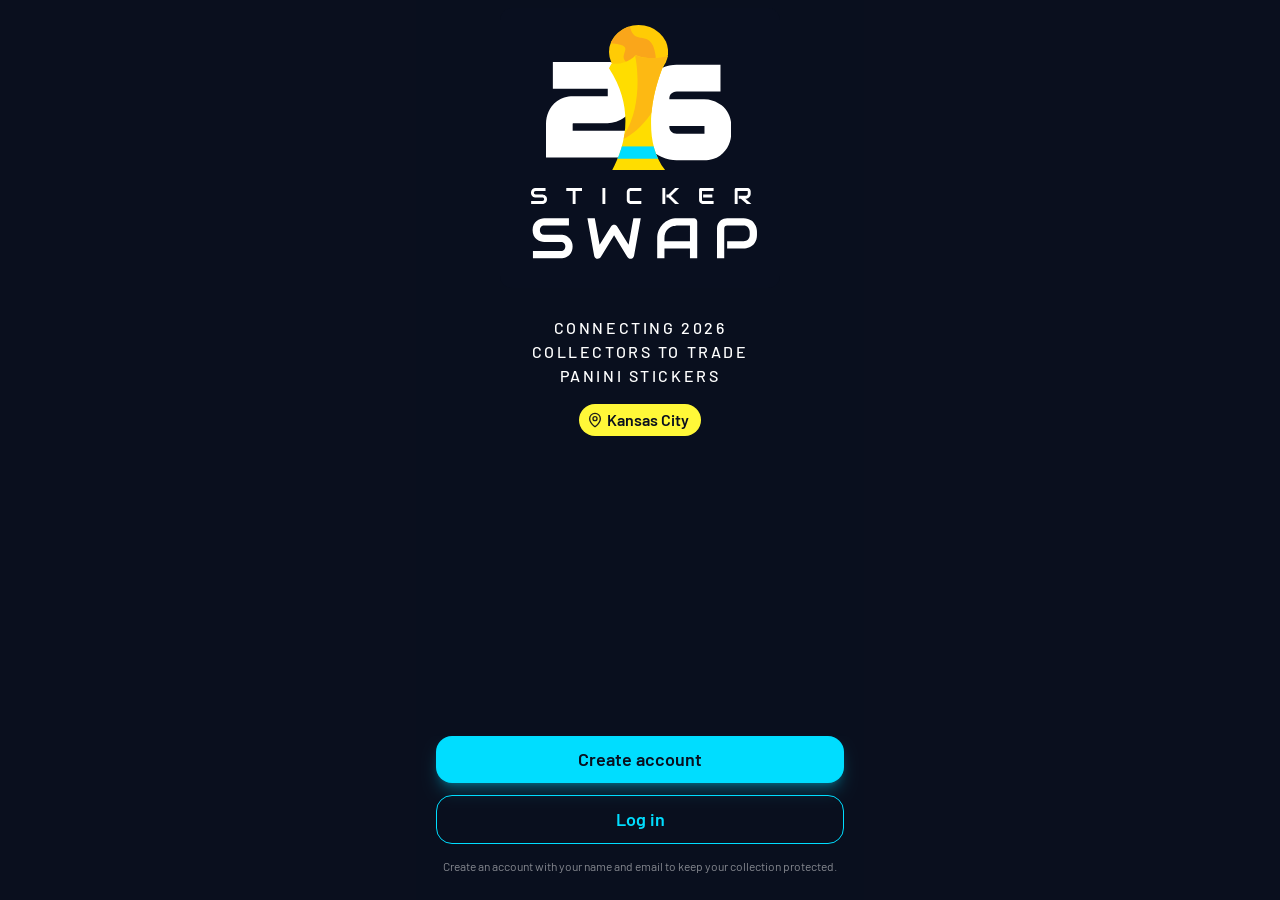
==== commit 19e8ef63: "Prepare StickerSwap for public launch" ====
--- a/docs/index.html
+++ b/docs/index.html
@@ -13,7 +13,7 @@
         #root { min-height: 100%; }
         input, textarea, select { font-size: 17px !important; -webkit-text-size-adjust: 100%; }
       </style>
-      <script type="module" crossorigin src="./assets/index-Br5y9mCl.js"></script>
+      <script type="module" crossorigin src="./assets/index-DZ_KgEIh.js"></script>
       <link rel="stylesheet" crossorigin href="./assets/index-CkgROwvE.css">
     </head>
 
